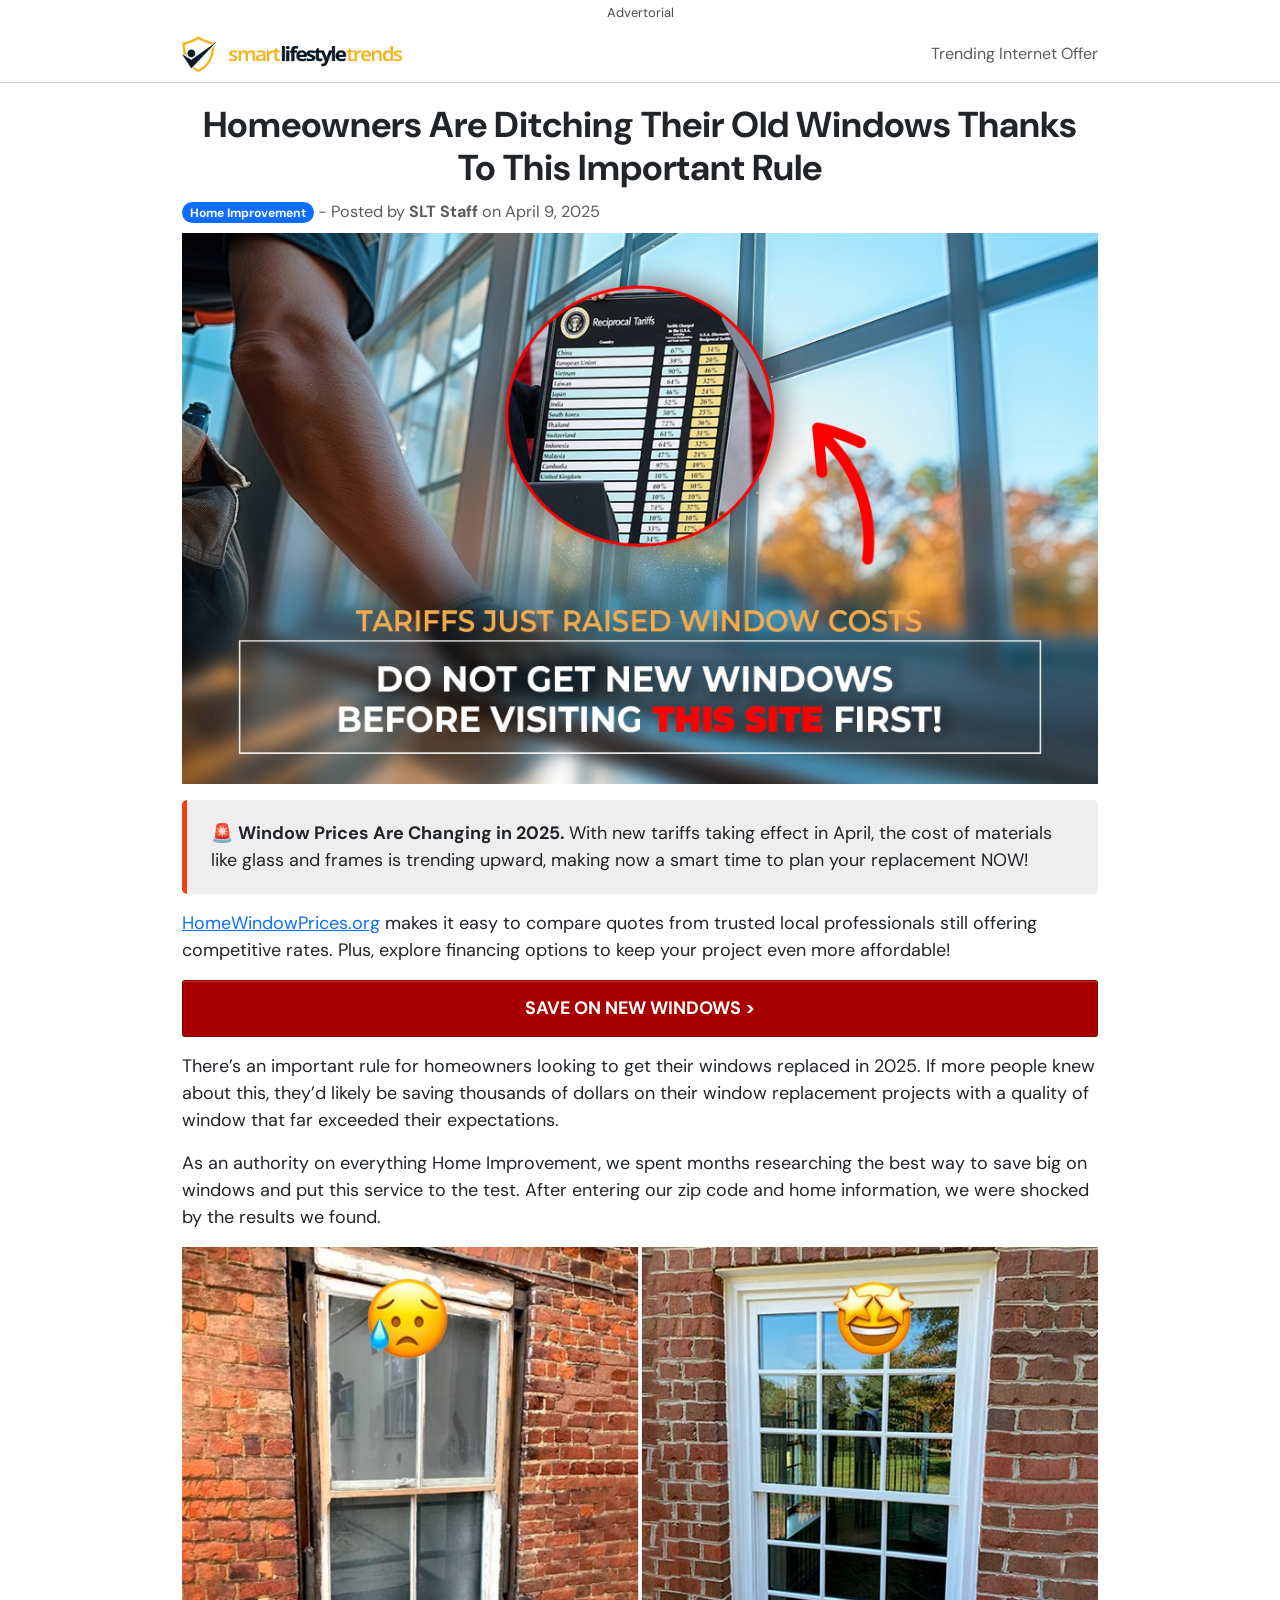
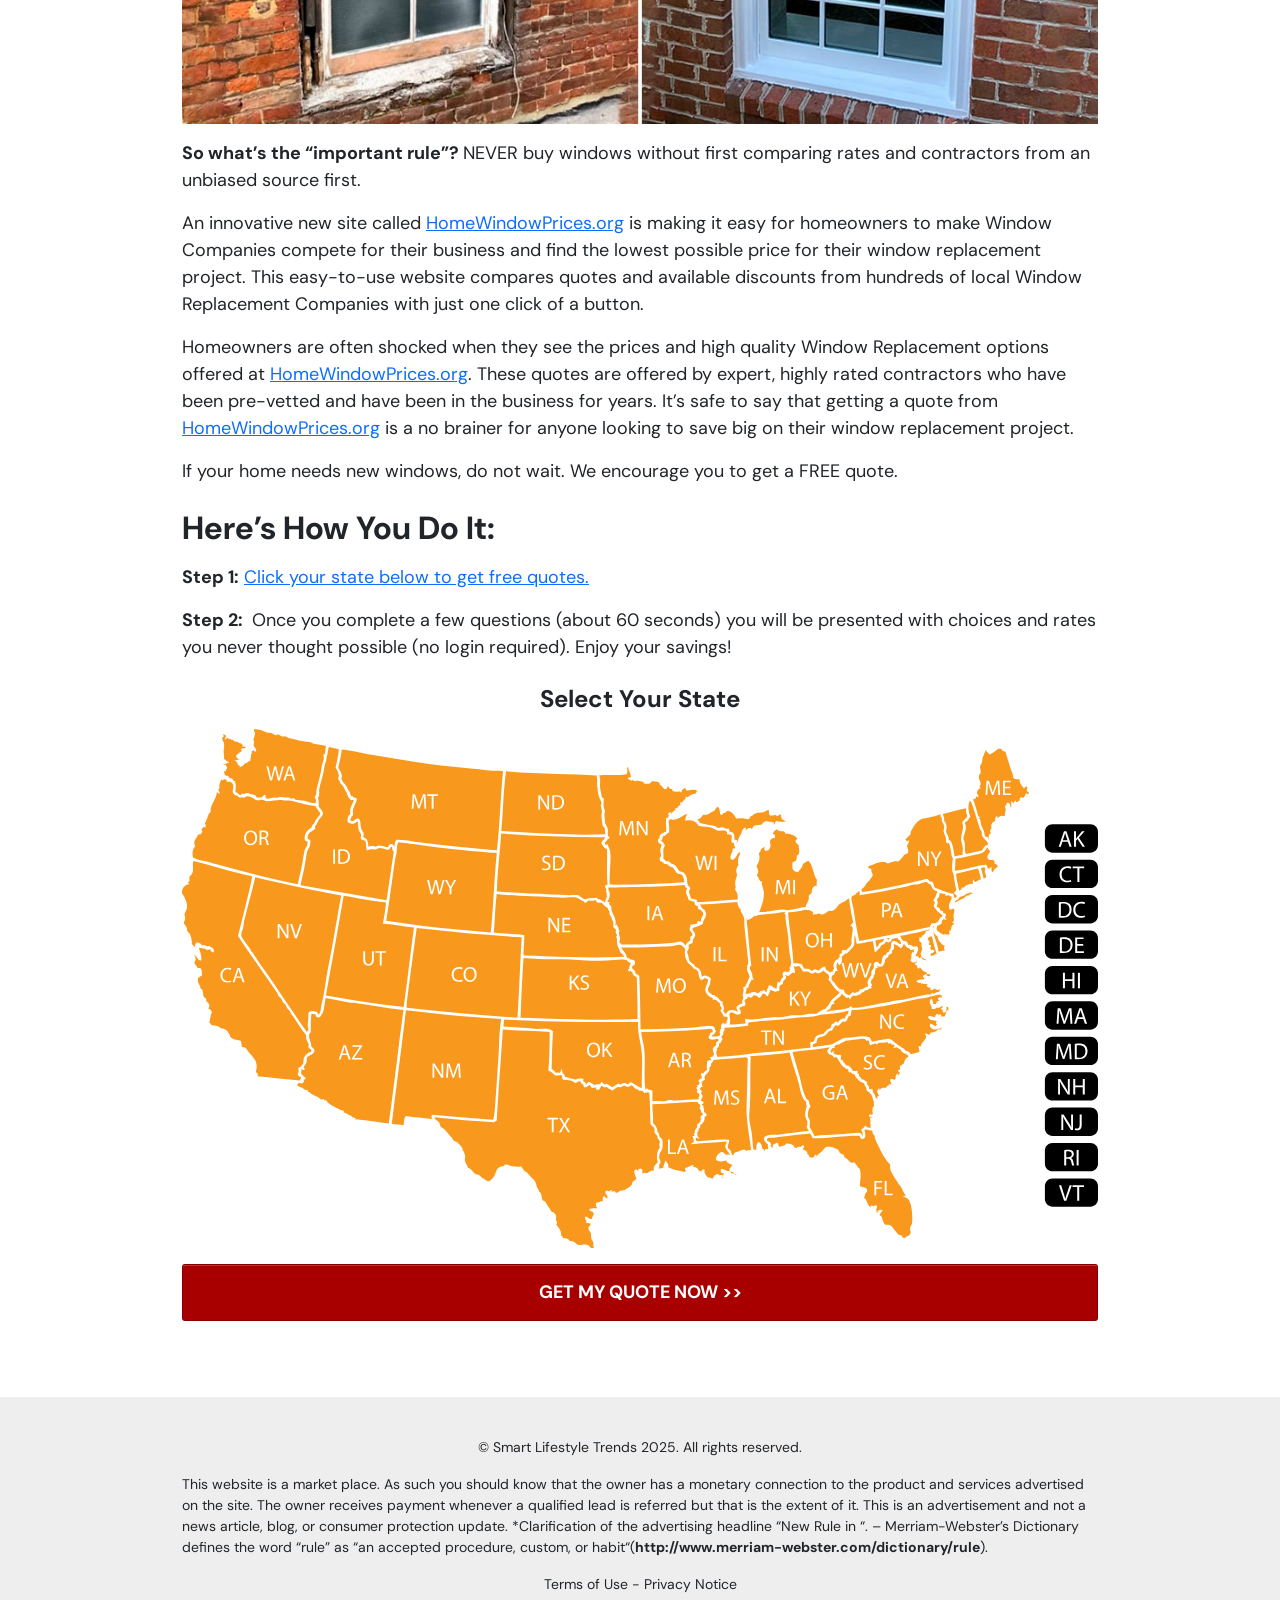
==== adv-windows/index.html @ 925076fc "Add files via upload" ====
<!DOCTYPE html><html lang="en-US"><head>
	<meta name="viewport" content="width=device-width, initial-scale=1">
	<meta charset="UTF-8">
	<meta name="robots" content="noindex, nofollow">

	<meta name="robots" content="noindex, nofollow">
	<style>img:is([sizes="auto" i], [sizes^="auto," i]) { contain-intrinsic-size: 3000px 1500px }</style>
	<meta http-equiv="delegate-ch" content="sec-ch-ua https://tracking.smartestlifestyletrends.com; sec-ch-ua-mobile https://tracking.smartestlifestyletrends.com; sec-ch-ua-arch https://tracking.smartestlifestyletrends.com; sec-ch-ua-model https://tracking.smartestlifestyletrends.com; sec-ch-ua-platform https://tracking.smartestlifestyletrends.com; sec-ch-ua-platform-version https://tracking.smartestlifestyletrends.com; sec-ch-ua-bitness https://tracking.smartestlifestyletrends.com; sec-ch-ua-full-version-list https://tracking.smartestlifestyletrends.com; sec-ch-ua-full-version https://tracking.smartestlifestyletrends.com"><link rel="preload" as="image" href="https://smartlifestyletrends.com/wp-content/uploads/2025/04/G1402-768x462.jpg"><link rel="preconnect" href="https://fonts.gstatic.com/" crossorigin=""><link rel="preconnect" href="https://fonts.googleapis.com/">
	<!-- This site is optimized with the Yoast SEO plugin v22.5 - https://yoast.com/wordpress/plugins/seo/ -->
	<title>Homeowners Are Ditching Their Old Windows Thanks To This Important Rule</title>
	<meta property="og:locale" content="en_US">
	<meta property="og:type" content="article">
	<meta property="og:title" content="- Smart Lifestyle Trends">
	<meta property="og:description" content="🚨 Window Prices Are Changing in 2025. With new tariffs taking effect in April, the cost of materials like glass and frames is trending upward, making now a smart time to plan your replacement NOW! HomeWindowPrices.org makes it easy to compare quotes from trusted local professionals still offering competitive rates. Plus, explore financing options to […]">
	<meta property="og:url" content="https://smartlifestyletrends.com/lp/windowreplacement-tariff-lp1-2025/">
	<meta property="og:site_name" content="Smart Lifestyle Trends">
	<meta property="article:modified_time" content="2025-04-11T15:47:39+00:00">
	<meta property="og:image" content="images/G1402.jpg">
	<meta property="og:image:width" content="2000">
	<meta property="og:image:height" content="1203">
	<meta property="og:image:type" content="image/jpeg">
	<meta name="twitter:card" content="summary_large_image">
	<meta name="twitter:label1" content="Est. reading time">
	<meta name="twitter:data1" content="2 minutes">
	<script async="" src="js/obtp.js" type="text/javascript"></script><script type="text/javascript" async="" src="js/events.js"></script><script type="text/javascript" async="" src="js/events_1.js"></script><script type="application/ld+json" class="yoast-schema-graph">{"@context":"https://schema.org","@graph":[{"@type":"WebPage","@id":"https://smartlifestyletrends.com/lp/windowreplacement-tariff-lp1-2025/","url":"https://smartlifestyletrends.com/lp/windowreplacement-tariff-lp1-2025/","name":"- Smart Lifestyle Trends","isPartOf":{"@id":"https://smartlifestyletrends.com/#website"},"primaryImageOfPage":{"@id":"https://smartlifestyletrends.com/lp/windowreplacement-tariff-lp1-2025/#primaryimage"},"image":{"@id":"https://smartlifestyletrends.com/lp/windowreplacement-tariff-lp1-2025/#primaryimage"},"thumbnailUrl":"https://smartlifestyletrends.com/wp-content/uploads/2025/04/G1402.jpg","datePublished":"2025-04-09T21:30:58+00:00","dateModified":"2025-04-11T15:47:39+00:00","inLanguage":"en-US","potentialAction":[{"@type":"ReadAction","target":["https://smartlifestyletrends.com/lp/windowreplacement-tariff-lp1-2025/"]}]},{"@type":"ImageObject","inLanguage":"en-US","@id":"https://smartlifestyletrends.com/lp/windowreplacement-tariff-lp1-2025/#primaryimage","url":"https://smartlifestyletrends.com/wp-content/uploads/2025/04/G1402.jpg","contentUrl":"https://smartlifestyletrends.com/wp-content/uploads/2025/04/G1402.jpg","width":2000,"height":1203},{"@type":"WebSite","@id":"https://smartlifestyletrends.com/#website","url":"https://smartlifestyletrends.com/","name":"Smart Lifestyle Trends","description":"Insight that inspires.","potentialAction":[{"@type":"SearchAction","target":{"@type":"EntryPoint","urlTemplate":"https://smartlifestyletrends.com/?s={search_term_string}"},"query-input":"required name=search_term_string"}],"inLanguage":"en-US"}]}</script>
	<!-- / Yoast SEO plugin. -->


<link rel="dns-prefetch" href="//js.sentry-cdn.com">
<link rel="dns-prefetch" href="//b-code.liadm.com">
<link rel="alternate" type="application/rss+xml" title="Smart Lifestyle Trends » Feed" href="https://smartlifestyletrends.com/feed/">
<link rel="alternate" type="application/rss+xml" title="Smart Lifestyle Trends » Comments Feed" href="https://smartlifestyletrends.com/comments/feed/">
<script>
window._wpemojiSettings = {"baseUrl":"https:\/\/s.w.org\/images\/core\/emoji\/15.0.3\/72x72\/","ext":".png","svgUrl":"https:\/\/s.w.org\/images\/core\/emoji\/15.0.3\/svg\/","svgExt":".svg","source":{"concatemoji":"https:\/\/smartlifestyletrends.com\/wp-includes\/js\/wp-emoji-release.min.js?ver=6.7.2"}};
/*! This file is auto-generated */
!function(i,n){var o,s,e;function c(e){try{var t={supportTests:e,timestamp:(new Date).valueOf()};sessionStorage.setItem(o,JSON.stringify(t))}catch(e){}}function p(e,t,n){e.clearRect(0,0,e.canvas.width,e.canvas.height),e.fillText(t,0,0);var t=new Uint32Array(e.getImageData(0,0,e.canvas.width,e.canvas.height).data),r=(e.clearRect(0,0,e.canvas.width,e.canvas.height),e.fillText(n,0,0),new Uint32Array(e.getImageData(0,0,e.canvas.width,e.canvas.height).data));return t.every(function(e,t){return e===r[t]})}function u(e,t,n){switch(t){case"flag":return n(e,"\ud83c\udff3\ufe0f\u200d\u26a7\ufe0f","\ud83c\udff3\ufe0f\u200b\u26a7\ufe0f")?!1:!n(e,"\ud83c\uddfa\ud83c\uddf3","\ud83c\uddfa\u200b\ud83c\uddf3")&&!n(e,"\ud83c\udff4\udb40\udc67\udb40\udc62\udb40\udc65\udb40\udc6e\udb40\udc67\udb40\udc7f","\ud83c\udff4\u200b\udb40\udc67\u200b\udb40\udc62\u200b\udb40\udc65\u200b\udb40\udc6e\u200b\udb40\udc67\u200b\udb40\udc7f");case"emoji":return!n(e,"\ud83d\udc26\u200d\u2b1b","\ud83d\udc26\u200b\u2b1b")}return!1}function f(e,t,n){var r="undefined"!=typeof WorkerGlobalScope&&self instanceof WorkerGlobalScope?new OffscreenCanvas(300,150):i.createElement("canvas"),a=r.getContext("2d",{willReadFrequently:!0}),o=(a.textBaseline="top",a.font="600 32px Arial",{});return e.forEach(function(e){o[e]=t(a,e,n)}),o}function t(e){var t=i.createElement("script");t.src=e,t.defer=!0,i.head.appendChild(t)}"undefined"!=typeof Promise&&(o="wpEmojiSettingsSupports",s=["flag","emoji"],n.supports={everything:!0,everythingExceptFlag:!0},e=new Promise(function(e){i.addEventListener("DOMContentLoaded",e,{once:!0})}),new Promise(function(t){var n=function(){try{var e=JSON.parse(sessionStorage.getItem(o));if("object"==typeof e&&"number"==typeof e.timestamp&&(new Date).valueOf()<e.timestamp+604800&&"object"==typeof e.supportTests)return e.supportTests}catch(e){}return null}();if(!n){if("undefined"!=typeof Worker&&"undefined"!=typeof OffscreenCanvas&&"undefined"!=typeof URL&&URL.createObjectURL&&"undefined"!=typeof Blob)try{var e="postMessage("+f.toString()+"("+[JSON.stringify(s),u.toString(),p.toString()].join(",")+"));",r=new Blob([e],{type:"text/javascript"}),a=new Worker(URL.createObjectURL(r),{name:"wpTestEmojiSupports"});return void(a.onmessage=function(e){c(n=e.data),a.terminate(),t(n)})}catch(e){}c(n=f(s,u,p))}t(n)}).then(function(e){for(var t in e)n.supports[t]=e[t],n.supports.everything=n.supports.everything&&n.supports[t],"flag"!==t&&(n.supports.everythingExceptFlag=n.supports.everythingExceptFlag&&n.supports[t]);n.supports.everythingExceptFlag=n.supports.everythingExceptFlag&&!n.supports.flag,n.DOMReady=!1,n.readyCallback=function(){n.DOMReady=!0}}).then(function(){return e}).then(function(){var e;n.supports.everything||(n.readyCallback(),(e=n.source||{}).concatemoji?t(e.concatemoji):e.wpemoji&&e.twemoji&&(t(e.twemoji),t(e.wpemoji)))}))}((window,document),window._wpemojiSettings);
</script>
<style id="wp-emoji-styles-inline-css">

	img.wp-smiley, img.emoji {
		display: inline !important;
		border: none !important;
		box-shadow: none !important;
		height: 1em !important;
		width: 1em !important;
		margin: 0 0.07em !important;
		vertical-align: -0.1em !important;
		background: none !important;
		padding: 0 !important;
	}
</style>
<link rel="stylesheet" id="wp-block-library-css" href="css/style.min.css" media="all">
<link rel="stylesheet" id="jetpack-layout-grid-css" href="css/style.css" media="all">
<style id="safe-svg-svg-icon-style-inline-css">
.safe-svg-cover{text-align:center}.safe-svg-cover .safe-svg-inside{display:inline-block;max-width:100%}.safe-svg-cover svg{height:100%;max-height:100%;max-width:100%;width:100%}

</style>
<style id="acf-attrakt--accordian-style-inline-css">
.attrakt--accordian input[type=checkbox]{display:none}.attrakt--accordian .accordian-item{border-bottom:1px solid #000;margin-bottom:1.5rem}.attrakt--accordian .accordian-header{color:#000;cursor:pointer;display:flex;flex-direction:row-reverse;gap:.325rem;justify-content:space-between;margin:.25rem 0;padding:.75rem 0;text-decoration:none}.attrakt--accordian .accordian-header .wp-block-heading{margin:0;padding:0}.attrakt--accordian .accordian-header:before{background:#8ab2ea url(images/aa9ac42fb305f5cd749e.svg);background-position:57%;background-repeat:no-repeat;background-size:13px auto;border-radius:100%;content:"";display:block;flex-shrink:0;height:1.25rem;margin-top:.5rem;transition:transform .15s ease-in-out;width:1.25rem}.attrakt--accordian .accordian-header:hover:before{transform:scale(1.2)}.attrakt--accordian .accordian-content{max-height:0;opacity:0;overflow:hidden;transition:max-height .15s cubic-bezier(0,1,0,1),opacity .1s ease-in-out}.attrakt--accordian .accordian-content>*{margin:0 0 1.5rem}.attrakt--accordian input[type=checkbox]:checked+.accordian-header:before{background-image:url(images/31b88076631f6050dfd7.svg);content:""}.attrakt--accordian input[type=checkbox]:checked~.accordian-content{max-height:100%;opacity:1}.attrakt--accordian input[type=checkbox]:checked+.accordian-header:hover:before{transform:scale(1)}@media (min-width:769px){.attrakt--accordian .accordian-header:before{background-size:15px auto;height:1.75rem;margin-top:.25rem;width:1.75rem}}
</style>
<style id="acf-attrakt--age-selector-style-inline-css">
.attrakt--age-selector{display:flex;flex-direction:row;flex-wrap:wrap;gap:8px}.attrakt--age-selector>a{border:1px solid rgba(0,0,0,.2);border-radius:8px;box-shadow:0 2px 4px rgba(0,0,0,.11);display:flex;flex:1 1 calc(50% - 8px);flex-direction:column;font-size:1.25rem;font-weight:700;gap:8px;line-height:1.3;padding:16px 8px 12px;text-align:center;text-decoration:none!important}.attrakt--age-selector>a img{height:auto;margin:0 auto;max-width:140px;width:100%}.attrakt--age-selector.variation--no-shadow>a{box-shadow:unset}@media (min-width:450px){.attrakt--age-selector{align-items:center;flex-direction:row;justify-content:center}.attrakt--age-selector>a{flex:0 1 calc(50% - 4px);font-size:1rem}}@media (min-width:768px){.attrakt--age-selector{flex-wrap:wrap;gap:16px}.attrakt--age-selector>a{flex:0 1 calc(20% - 13px)}.attrakt--age-selector>a img{max-width:105px}}@media (min-width:991px){.attrakt--age-selector{gap:16px}.attrakt--age-selector>a{font-size:1.25rem}.attrakt--age-selector>a img{max-width:140px}}
</style>
<style id="acf-attrakt--button-selector-style-inline-css">
.attrakt--button-selector__container{display:flex;flex-direction:column;gap:6px}.attrakt--button-selector .wp-block-button{flex:0 1 100%}.attrakt--button-selector .wp-block-button__link{text-decoration:none;width:100%}.attrakt--button-selector .wp-block-button__link:hover{opacity:.75}@media (min-width:576px){.attrakt--button-selector__container{align-items:center;flex-direction:row;flex-wrap:wrap;justify-content:center}}
</style>
<link rel="stylesheet" id="acf-attrakt--carousel-style-css" href="css/index_2.css" media="all">
<style id="acf-attrakt--debt-amount-selector-style-inline-css">
.attrakt--debt-amount-selector{display:flex;flex-direction:row;flex-wrap:wrap;gap:8px}.attrakt--debt-amount-selector>a{border:1px solid rgba(0,0,0,.2);border-radius:8px;box-shadow:0 2px 4px rgba(0,0,0,.11);display:flex;flex:1 1 50%;flex-direction:column;font-size:1.25rem;font-weight:700;gap:8px;line-height:1.3;padding:16px 8px 12px;text-align:center}.attrakt--debt-amount-selector>a img{height:auto;margin:0 auto;max-width:140px}.attrakt--debt-amount-selector>a:focus,.attrakt--debt-amount-selector>a:hover{text-decoration:none}.attrakt--debt-amount-selector.variation--no-shadow>a{box-shadow:unset}@media (min-width:450px){.attrakt--debt-amount-selector{align-items:center;flex-direction:row;justify-content:center}.attrakt--debt-amount-selector>a{flex:0 1 calc(33% - 4px);font-size:1rem}}@media (min-width:768px){.attrakt--debt-amount-selector{flex-wrap:nowrap;gap:16px}.attrakt--debt-amount-selector>a img{max-width:105px}}@media (min-width:991px){.attrakt--debt-amount-selector{gap:16px}.attrakt--debt-amount-selector>a img{max-width:140px}}
</style>
<style id="acf-attrakt--header-banner-style-inline-css">
.attrakt--header-banner{align-items:center;display:flex;justify-content:center;padding:3px 6px}.attrakt--header-banner__container{max-width:991px;width:100%}.attrakt--header-banner p{font-size:13px;margin:0}.attrakt--header-banner.hidden{display:none}a.attrakt--header-banner:hover{opacity:.8;text-decoration:none}
</style>
<style id="acf-attrakt--house-type-selector-style-inline-css">
.attrakt--house-type-selector{display:flex;flex-direction:row;flex-wrap:wrap;gap:8px}.attrakt--house-type-selector>a{border:1px solid rgba(0,0,0,.2);border-radius:8px;box-shadow:0 2px 4px rgba(0,0,0,.11);display:flex;flex:1 1 100%;flex-direction:column;font-size:1rem;font-weight:700;gap:8px;line-height:1.3;padding:16px 8px 12px;text-align:center}.attrakt--house-type-selector>a img{height:auto;margin:0 auto;max-width:77px}.attrakt--house-type-selector>a:focus,.attrakt--house-type-selector>a:hover{text-decoration:none}.attrakt--house-type-selector.variation--no-shadow>a{box-shadow:unset}@media (min-width:326px){.attrakt--house-type-selector{align-items:center;flex-direction:row;justify-content:center}.attrakt--house-type-selector>a{flex-basis:calc(50% - 4px);flex-grow:0}}@media (min-width:768px){.attrakt--house-type-selector{gap:16px}.attrakt--house-type-selector>a{flex:0 1 calc(33.33333% - 11px)}.attrakt--house-type-selector>a img{max-width:105px}}@media (min-width:991px){.attrakt--house-type-selector{flex-wrap:nowrap;gap:16px}.attrakt--house-type-selector>a img{max-width:140px}}
</style>
<link rel="stylesheet" id="acf-attrakt--image-carousel-style-css" href="css/index.css" media="all">
<style id="acf-attrakt--map-style-inline-css">
.attrakt--map .stateText{fill:#fff;pointer-events:none}.attrakt--map .stateImage{fill:#f8991d}.attrakt--map .stateButton{fill:#000}.attrakt--map .stateButton,.attrakt--map .stateImage{transition:fill .1s ease-out}.attrakt--map .stateButton:hover,.attrakt--map .stateImage:hover{fill:#c00}
</style>
<style id="acf-attrakt--modal-style-inline-css">
.attrakt--modal{background:rgba(0,0,0,.5);bottom:0;display:flex;left:0;margin:0!important;opacity:0;padding:1rem;position:fixed;right:0;top:0;transform:translateY(-100%) scale(0);transition:opacity .5s ease;z-index:9999}.attrakt--modal.visible{align-items:center;justify-content:center;opacity:1;transform:translateY(0) scale(1)}.attrakt--modal__container{background:#fff;border-radius:5px;box-shadow:0 4px 24px rgba(0,0,0,.25);display:flex;flex:1 1 100%;flex-direction:column;max-height:90vh;max-width:800px;padding:1.125rem;position:relative}.attrakt--modal__content{max-height:100%;overflow-y:auto;padding-right:10px}.attrakt--modal__content h2{font-weight:700;margin:1.125rem 0 1rem}.attrakt--modal__content p{font-size:22px;margin:1rem 0}.attrakt--modal__close{align-items:center;background:#000;border:2px solid #fff;border-radius:100%;box-shadow:0 0 6px #000;cursor:pointer;display:flex;font-size:16px;height:28px;justify-content:center;line-height:1;padding:6px;position:absolute;right:-20px;top:-20px;transition:transform .1s ease-in-out;width:28px}.attrakt--modal__close svg{fill:#fff}.attrakt--modal__close:hover{transform:scale(1.1)}.attrakt--modal.variation--primary .attrakt--modal__container{border:10px solid #d31515}.attrakt--modal.variation--secondary .attrakt--modal__container{border:10px solid #fff}
</style>
<style id="acf-attrakt--pet-type-selector-style-inline-css">
.attrakt--pet-type-selector{display:flex;flex-direction:column;gap:8px}.attrakt--pet-type-selector>a{border:1px solid rgba(0,0,0,.2);border-radius:8px;box-shadow:0 2px 4px rgba(0,0,0,.11);flex:1 1 100%;font-size:1rem;font-weight:700;line-height:1.3;padding:16px 8px 12px;text-align:center}.attrakt--pet-type-selector>a img{display:block;height:auto;margin:0 auto 8px;max-width:60px}.attrakt--pet-type-selector>a:focus,.attrakt--pet-type-selector>a:hover{text-decoration:none}.attrakt--pet-type-selector.variation--no-shadow>a{box-shadow:unset}@media (min-width:326px){.attrakt--pet-type-selector{align-items:center;flex-direction:row;justify-content:center}.attrakt--pet-type-selector>a{flex:1}.attrakt--pet-type-selector>a img{max-width:70px}}@media (min-width:768px){.attrakt--pet-type-selector{gap:16px}.attrakt--pet-type-selector>a img{max-width:90px}}
</style>
<style id="acf-attrakt--room-type-selector-style-inline-css">
.attrakt--room-type-selector{display:flex;flex-direction:row;flex-wrap:wrap;gap:8px}.attrakt--room-type-selector>a{border:1px solid rgba(0,0,0,.2);border-radius:8px;box-shadow:0 2px 4px rgba(0,0,0,.11);display:flex;flex:1 1 50%;flex-direction:column;font-size:1.25rem;font-weight:700;gap:8px;line-height:1.3;padding:16px 8px 12px;text-align:center;text-decoration:none!important}.attrakt--room-type-selector>a img{height:auto;margin:0 auto;max-width:140px}.attrakt--room-type-selector>a:focus,.attrakt--room-type-selector>a:hover{text-decoration:none}.attrakt--room-type-selector.variation--no-shadow>a{box-shadow:unset}@media (min-width:450px){.attrakt--room-type-selector{align-items:center;flex-direction:row;justify-content:center}.attrakt--room-type-selector>a{flex:0 1 calc(33% - 4px);font-size:1rem}}@media (min-width:768px){.attrakt--room-type-selector{flex-wrap:nowrap;gap:16px}.attrakt--room-type-selector>a img{max-width:105px}}@media (min-width:991px){.attrakt--room-type-selector{gap:16px}.attrakt--room-type-selector>a img{max-width:140px}}
</style>
<style id="acf-attrakt--sq-ft-selector-style-inline-css">
.attrakt--sq-ft-selector{display:flex;flex-direction:column}.attrakt--sq-ft-selector.variation--row{gap:8px}.attrakt--sq-ft-selector.variation--grid{gap:16px}.attrakt--sq-ft-selector>a{border:1px solid rgba(0,0,0,.2);border-radius:8px;box-shadow:0 2px 4px rgba(0,0,0,.11);display:flex;flex:1 1 100%;flex-direction:column;font-size:1rem;font-weight:700;gap:12px;line-height:1.3;padding:16px 8px 12px;text-align:center}.attrakt--sq-ft-selector>a:focus,.attrakt--sq-ft-selector>a:hover{text-decoration:none}.attrakt--sq-ft-selector.variation--accent>a{border:none;border-top:10px solid;box-shadow:0 4px 12px rgba(0,0,0,.15);transition:all .12s ease}.attrakt--sq-ft-selector.variation--accent>a:hover{border-top:10px solid;box-shadow:0 4px 12px rgba(0,0,0,.295)}.attrakt--sq-ft-selector>a img{height:auto;margin:0 auto;max-width:110px}.attrakt--sq-ft-selector.variation--accent>a img{opacity:.9}.attrakt--sq-ft-selector.variation--accent>a:hover img{opacity:1}@media (min-width:350px){.attrakt--sq-ft-selector{align-items:center;flex-direction:row;flex-wrap:wrap;justify-content:center}.attrakt--sq-ft-selector.variation--grid{gap:24px}.attrakt--sq-ft-selector>a{flex-basis:calc(50% - 4px)}.attrakt--sq-ft-selector.variation--grid>a{flex-basis:calc(50% - 12px)}.attrakt--sq-ft-selector>a img{max-width:140px}}@media (min-width:768px){.attrakt--sq-ft-selector.variation--row{flex-wrap:nowrap;gap:16px}.attrakt--sq-ft-selector.variation--grid{margin-left:auto;margin-right:auto;max-width:500px}.attrakt--sq-ft-selector.variation--row>a{flex-basis:calc(50% - 8px)}.attrakt--sq-ft-selector.variation--accent>a{border-radius:12px;box-shadow:0 4px 18px rgba(0,0,0,.15);font-size:1.1rem}.attrakt--sq-ft-selector>a img{max-width:110px}}@media (min-width:991px){.attrakt--sq-ft-selector>a img{max-width:180px}}
</style>
<style id="acf-attrakt--state-image-style-inline-css">
.attrakt--state-image img.user_region_image{display:block;height:auto;width:100%}.attrakt--state-image .loading{align-items:center;background:#fefefe;display:flex;height:300px;justify-content:center;width:100%}.attrakt--state-image .loading img{height:50px;width:50px}
</style>
<style id="acf-attrakt--steps-style-inline-css">
.attrakt--steps h2{margin-top:0}.attrakt--steps ul{list-style-type:none;margin:16px 0;padding-left:0}.attrakt--steps ul li{align-items:flex-start;display:flex;flex-direction:row;margin:8px 0}.attrakt--steps ul li p{line-height:inherit;margin:0}.attrakt--steps ul li .pill{border-radius:100px;color:#fff;display:inline-block;font-size:14px;font-weight:700;line-height:1;margin-right:10px;padding:8px 12px;text-align:center;text-transform:uppercase;vertical-align:baseline;white-space:nowrap}.attrakt--steps.variation--secondary{background:#eee;border-radius:5px;padding:18px}.attrakt--steps.variation--secondary h2{font-size:1.5em;margin:0 0 .5rem}.attrakt--steps.variation--secondary ul{margin-bottom:0}
</style>
<style id="acf-attrakt--sticky-banner-style-inline-css">
.attrakt--sticky-banner{left:0;margin:0!important;position:fixed;right:0;z-index:999}.attrakt--sticky-banner>div{padding:1rem}.attrakt--sticky-banner[data-position=top]{top:0}.attrakt--sticky-banner[data-position=bottom]{bottom:0}.attrakt--sticky-banner:not([data-show-after=""]){opacity:0;transform:translateY(100%);transition:all .2s ease-in-out}.attrakt--sticky-banner:not([data-show-after=""]).is-visible{opacity:1;transform:translateY(0)}.attrakt--sticky-banner__container{margin-left:auto;margin-right:auto;max-width:991px;width:100%}.attrakt--sticky-banner__inner-blocks .wp-block-group{flex-direction:column}.attrakt--sticky-banner__inner-blocks .attrakt-block{width:100%}.attrakt--sticky-banner__inner-blocks .attrakt-block,.attrakt--sticky-banner__inner-blocks figure,.attrakt--sticky-banner__inner-blocks p{margin:0!important}.attrakt--sticky-banner__inner-blocks figure img{max-height:38px;max-width:225px;width:100%}.attrakt--sticky-banner__inner-blocks button,.attrakt--sticky-banner__inner-blocks input{height:44px;width:auto}.attrakt--sticky-banner__inner-blocks input{flex-grow:1}.attrakt--sticky-banner__inner-blocks button{align-items:center;display:flex;justify-content:center}.attrakt--sticky-banner__inner-blocks .attrakt--zipcode .message{display:none!important}.attrakt--sticky-banner__inner-blocks .attrakt--zipcode button{margin:0!important}.attrakt--sticky-banner__inner-blocks .attrakt--zipcode__container{align-items:center;flex-direction:row!important;gap:.25rem;justify-content:center}.attrakt--sticky-banner__inner-blocks .attrakt--zipcode button,.attrakt--sticky-banner__inner-blocks .attrakt--zipcode input{font-size:1.125rem}.attrakt--sticky-banner__inner-blocks .attrakt--zipcode.variation--primary .wp-block-button__link{margin-top:0;padding:0 1rem}@media (min-width:576px){.attrakt--sticky-banner figure img{max-height:55px;max-width:340px;width:100%}.attrakt--sticky-banner .attrakt-block{width:unset}.attrakt--sticky-banner .wp-block-group{flex-direction:row;flex-grow:1}.attrakt--sticky-banner__inner-blocks button,.attrakt--sticky-banner__inner-blocks input{height:55px}}@media (min-width:768px){.attrakt--sticky-banner>div{padding:1.25rem 1rem}.attrakt--sticky-banner__inner-blocks .wp-block-group{flex-direction:row}}@media (min-width:964px){.attrakt--sticky-banner__inner-blocks .wp-block-group>p{font-size:1.25rem}}
</style>
<style id="acf-attrakt--tabs-style-inline-css">
.attrakt--tabs{--content-background:#fff;--tabs-background:#f0f0f0;--tab-border:#ddd;--tab-text:#1d1d1d;--tab-text-active:#00569c}.attrakt--tabs .tabs-nav{display:none}.attrakt--tabs .tab-panel{border-bottom:1px solid var(--tab-border);margin-bottom:.5rem}.attrakt--tabs .tab-panel:last-child{border-bottom:none}.attrakt--tabs .accordion-header{cursor:pointer;padding:1rem 0;position:relative}.attrakt--tabs .accordion-header h3{font-size:1.25rem;margin:0;padding-right:2rem}.attrakt--tabs .accordion-header:after{content:"+";font-size:1.5rem;position:absolute;right:1rem;top:50%;transform:translateY(-50%);transition:transform .3s ease}.attrakt--tabs .tab-content{display:none;padding:1rem 0}.attrakt--tabs .tab-panel.active .accordion-header:after{transform:translateY(-50%) rotate(45deg)}.attrakt--tabs .tab-panel.active .tab-content{display:block}@media (min-width:768px){.attrakt--tabs{align-items:stretch;display:flex}.attrakt--tabs .tabs-nav{background-color:var(--tabs-background);border:none;display:flex;flex-direction:column;margin-bottom:0;min-width:200px;position:relative}.attrakt--tabs .tabs-nav:after{background-color:var(--tab-border);content:"";height:100%;position:absolute;right:0;top:0;width:1px;z-index:0}.attrakt--tabs .tab-button{background:none;border:1px solid transparent;border-radius:0;color:var(--tab-text);cursor:pointer;font-size:1rem;font-weight:600;outline:none;padding:.75rem;position:relative;text-align:left;transition:color .3s ease;width:100%}.attrakt--tabs .tab-button:hover{color:var(--tab-text)}.attrakt--tabs .tab-button.active{background-color:var(--content-background);border:1px solid var(--tab-border);border-right-color:var(--content-background);color:var(--tab-text-active);font-weight:600;position:relative;z-index:1}.attrakt--tabs .tabs-content{background-color:var(--content-background);border-bottom:1px solid var(--tab-border);border-right:1px solid var(--tab-border);border-top:1px solid var(--tab-border);flex:1;padding:.75rem}.attrakt--tabs .accordion-header{display:none}.attrakt--tabs .tab-panel{border:none;display:none;margin:0}.attrakt--tabs .tab-panel.active{display:block}.attrakt--tabs .tab-content{display:block;padding:0}}
</style>
<style id="acf-attrakt--zipcode-style-inline-css">
.attrakt--zipcode input::-webkit-inner-spin-button,.attrakt--zipcode input::-webkit-outer-spin-button{-webkit-appearance:none;margin:0}.attrakt--zipcode input[type=number]{-moz-appearance:textfield;border:1px solid rgba(56,55,56,.4);border-radius:4px;padding:6px}.attrakt--zipcode button[type=submit]{border:0}.attrakt--zipcode .message{display:none;font-size:1em;font-weight:700;margin-bottom:1rem}.attrakt--zipcode .error{color:#bb0707}.attrakt--zipcode .success{color:#09ac1f}.attrakt--zipcode.variation--primary .attrakt--zipcode__form,.attrakt--zipcode.variation--secondary .attrakt--zipcode__form{width:100%}.attrakt--zipcode.variation--primary .attrakt--zipcode__container,.attrakt--zipcode.variation--secondary .attrakt--zipcode__container{display:flex;flex-direction:column}.attrakt--zipcode.variation--primary .btn,.attrakt--zipcode.variation--primary .wp-block-button__link{margin-top:7px}.attrakt--zipcode.variation--secondary{align-items:center;background:#fff;display:flex;flex-direction:column;justify-content:center;max-width:457px;padding:2.125rem;width:100%}.attrakt--zipcode.variation--secondary .pin{margin-bottom:.25rem;width:2.125rem}.attrakt--zipcode.variation--secondary .attrakt--zipcode__container{align-items:center;display:flex;flex-direction:column;gap:1rem;justify-content:center}.attrakt--zipcode.variation--secondary input[type=number]{background:#fff;border-radius:4px;font-size:1.125rem;height:56px;margin-left:auto;margin-right:auto;max-width:280px;text-align:center;width:100%}.attrakt--zipcode.variation--secondary button[type=submit]{font-weight:700;text-transform:uppercase}.attrakt--zipcode.variation--secondary h2{font-size:1.5em;margin:0 0 .5rem}.attrakt--zipcode.variation--secondary .message{margin:1rem 0;text-align:center}@media (min-width:576px){.attrakt--zipcode.variation--primary .attrakt--zipcode__container{flex-direction:row}.attrakt--zipcode.variation--primary .btn,.attrakt--zipcode.variation--primary .wp-block-button__link{margin-left:.75rem;margin-top:0}}
</style>
<style id="global-styles-inline-css">
:root{--wp--preset--aspect-ratio--square: 1;--wp--preset--aspect-ratio--4-3: 4/3;--wp--preset--aspect-ratio--3-4: 3/4;--wp--preset--aspect-ratio--3-2: 3/2;--wp--preset--aspect-ratio--2-3: 2/3;--wp--preset--aspect-ratio--16-9: 16/9;--wp--preset--aspect-ratio--9-16: 9/16;--wp--preset--color--black: #000000;--wp--preset--color--cyan-bluish-gray: #abb8c3;--wp--preset--color--white: #ffffff;--wp--preset--color--pale-pink: #f78da7;--wp--preset--color--vivid-red: #cf2e2e;--wp--preset--color--luminous-vivid-orange: #ff6900;--wp--preset--color--luminous-vivid-amber: #fcb900;--wp--preset--color--light-green-cyan: #7bdcb5;--wp--preset--color--vivid-green-cyan: #00d084;--wp--preset--color--pale-cyan-blue: #8ed1fc;--wp--preset--color--vivid-cyan-blue: #0693e3;--wp--preset--color--vivid-purple: #9b51e0;--wp--preset--gradient--vivid-cyan-blue-to-vivid-purple: linear-gradient(135deg,rgba(6,147,227,1) 0%,rgb(155,81,224) 100%);--wp--preset--gradient--light-green-cyan-to-vivid-green-cyan: linear-gradient(135deg,rgb(122,220,180) 0%,rgb(0,208,130) 100%);--wp--preset--gradient--luminous-vivid-amber-to-luminous-vivid-orange: linear-gradient(135deg,rgba(252,185,0,1) 0%,rgba(255,105,0,1) 100%);--wp--preset--gradient--luminous-vivid-orange-to-vivid-red: linear-gradient(135deg,rgba(255,105,0,1) 0%,rgb(207,46,46) 100%);--wp--preset--gradient--very-light-gray-to-cyan-bluish-gray: linear-gradient(135deg,rgb(238,238,238) 0%,rgb(169,184,195) 100%);--wp--preset--gradient--cool-to-warm-spectrum: linear-gradient(135deg,rgb(74,234,220) 0%,rgb(151,120,209) 20%,rgb(207,42,186) 40%,rgb(238,44,130) 60%,rgb(251,105,98) 80%,rgb(254,248,76) 100%);--wp--preset--gradient--blush-light-purple: linear-gradient(135deg,rgb(255,206,236) 0%,rgb(152,150,240) 100%);--wp--preset--gradient--blush-bordeaux: linear-gradient(135deg,rgb(254,205,165) 0%,rgb(254,45,45) 50%,rgb(107,0,62) 100%);--wp--preset--gradient--luminous-dusk: linear-gradient(135deg,rgb(255,203,112) 0%,rgb(199,81,192) 50%,rgb(65,88,208) 100%);--wp--preset--gradient--pale-ocean: linear-gradient(135deg,rgb(255,245,203) 0%,rgb(182,227,212) 50%,rgb(51,167,181) 100%);--wp--preset--gradient--electric-grass: linear-gradient(135deg,rgb(202,248,128) 0%,rgb(113,206,126) 100%);--wp--preset--gradient--midnight: linear-gradient(135deg,rgb(2,3,129) 0%,rgb(40,116,252) 100%);--wp--preset--font-size--small: 13px;--wp--preset--font-size--medium: 20px;--wp--preset--font-size--large: 36px;--wp--preset--font-size--x-large: 42px;--wp--preset--spacing--20: 0.44rem;--wp--preset--spacing--30: 0.67rem;--wp--preset--spacing--40: 1rem;--wp--preset--spacing--50: 1.5rem;--wp--preset--spacing--60: 2.25rem;--wp--preset--spacing--70: 3.38rem;--wp--preset--spacing--80: 5.06rem;--wp--preset--shadow--natural: 6px 6px 9px rgba(0, 0, 0, 0.2);--wp--preset--shadow--deep: 12px 12px 50px rgba(0, 0, 0, 0.4);--wp--preset--shadow--sharp: 6px 6px 0px rgba(0, 0, 0, 0.2);--wp--preset--shadow--outlined: 6px 6px 0px -3px rgba(255, 255, 255, 1), 6px 6px rgba(0, 0, 0, 1);--wp--preset--shadow--crisp: 6px 6px 0px rgba(0, 0, 0, 1);}:root { --wp--style--global--content-size: 800px;--wp--style--global--wide-size: 1200px; }:where(body) { margin: 0; }.wp-site-blocks > .alignleft { float: left; margin-right: 2em; }.wp-site-blocks > .alignright { float: right; margin-left: 2em; }.wp-site-blocks > .aligncenter { justify-content: center; margin-left: auto; margin-right: auto; }:where(.wp-site-blocks) > * { margin-block-start: 24px; margin-block-end: 0; }:where(.wp-site-blocks) > :first-child { margin-block-start: 0; }:where(.wp-site-blocks) > :last-child { margin-block-end: 0; }:root { --wp--style--block-gap: 24px; }:root :where(.is-layout-flow) > :first-child{margin-block-start: 0;}:root :where(.is-layout-flow) > :last-child{margin-block-end: 0;}:root :where(.is-layout-flow) > *{margin-block-start: 24px;margin-block-end: 0;}:root :where(.is-layout-constrained) > :first-child{margin-block-start: 0;}:root :where(.is-layout-constrained) > :last-child{margin-block-end: 0;}:root :where(.is-layout-constrained) > *{margin-block-start: 24px;margin-block-end: 0;}:root :where(.is-layout-flex){gap: 24px;}:root :where(.is-layout-grid){gap: 24px;}.is-layout-flow > .alignleft{float: left;margin-inline-start: 0;margin-inline-end: 2em;}.is-layout-flow > .alignright{float: right;margin-inline-start: 2em;margin-inline-end: 0;}.is-layout-flow > .aligncenter{margin-left: auto !important;margin-right: auto !important;}.is-layout-constrained > .alignleft{float: left;margin-inline-start: 0;margin-inline-end: 2em;}.is-layout-constrained > .alignright{float: right;margin-inline-start: 2em;margin-inline-end: 0;}.is-layout-constrained > .aligncenter{margin-left: auto !important;margin-right: auto !important;}.is-layout-constrained > :where(:not(.alignleft):not(.alignright):not(.alignfull)){max-width: var(--wp--style--global--content-size);margin-left: auto !important;margin-right: auto !important;}.is-layout-constrained > .alignwide{max-width: var(--wp--style--global--wide-size);}body .is-layout-flex{display: flex;}.is-layout-flex{flex-wrap: wrap;align-items: center;}.is-layout-flex > :is(*, div){margin: 0;}body .is-layout-grid{display: grid;}.is-layout-grid > :is(*, div){margin: 0;}body{padding-top: 0px;padding-right: 0px;padding-bottom: 0px;padding-left: 0px;}a:where(:not(.wp-element-button)){text-decoration: underline;}:root :where(.wp-element-button, .wp-block-button__link){background-color: #32373c;border-width: 0;color: #fff;font-family: inherit;font-size: inherit;line-height: inherit;padding: calc(0.667em + 2px) calc(1.333em + 2px);text-decoration: none;}.has-black-color{color: var(--wp--preset--color--black) !important;}.has-cyan-bluish-gray-color{color: var(--wp--preset--color--cyan-bluish-gray) !important;}.has-white-color{color: var(--wp--preset--color--white) !important;}.has-pale-pink-color{color: var(--wp--preset--color--pale-pink) !important;}.has-vivid-red-color{color: var(--wp--preset--color--vivid-red) !important;}.has-luminous-vivid-orange-color{color: var(--wp--preset--color--luminous-vivid-orange) !important;}.has-luminous-vivid-amber-color{color: var(--wp--preset--color--luminous-vivid-amber) !important;}.has-light-green-cyan-color{color: var(--wp--preset--color--light-green-cyan) !important;}.has-vivid-green-cyan-color{color: var(--wp--preset--color--vivid-green-cyan) !important;}.has-pale-cyan-blue-color{color: var(--wp--preset--color--pale-cyan-blue) !important;}.has-vivid-cyan-blue-color{color: var(--wp--preset--color--vivid-cyan-blue) !important;}.has-vivid-purple-color{color: var(--wp--preset--color--vivid-purple) !important;}.has-black-background-color{background-color: var(--wp--preset--color--black) !important;}.has-cyan-bluish-gray-background-color{background-color: var(--wp--preset--color--cyan-bluish-gray) !important;}.has-white-background-color{background-color: var(--wp--preset--color--white) !important;}.has-pale-pink-background-color{background-color: var(--wp--preset--color--pale-pink) !important;}.has-vivid-red-background-color{background-color: var(--wp--preset--color--vivid-red) !important;}.has-luminous-vivid-orange-background-color{background-color: var(--wp--preset--color--luminous-vivid-orange) !important;}.has-luminous-vivid-amber-background-color{background-color: var(--wp--preset--color--luminous-vivid-amber) !important;}.has-light-green-cyan-background-color{background-color: var(--wp--preset--color--light-green-cyan) !important;}.has-vivid-green-cyan-background-color{background-color: var(--wp--preset--color--vivid-green-cyan) !important;}.has-pale-cyan-blue-background-color{background-color: var(--wp--preset--color--pale-cyan-blue) !important;}.has-vivid-cyan-blue-background-color{background-color: var(--wp--preset--color--vivid-cyan-blue) !important;}.has-vivid-purple-background-color{background-color: var(--wp--preset--color--vivid-purple) !important;}.has-black-border-color{border-color: var(--wp--preset--color--black) !important;}.has-cyan-bluish-gray-border-color{border-color: var(--wp--preset--color--cyan-bluish-gray) !important;}.has-white-border-color{border-color: var(--wp--preset--color--white) !important;}.has-pale-pink-border-color{border-color: var(--wp--preset--color--pale-pink) !important;}.has-vivid-red-border-color{border-color: var(--wp--preset--color--vivid-red) !important;}.has-luminous-vivid-orange-border-color{border-color: var(--wp--preset--color--luminous-vivid-orange) !important;}.has-luminous-vivid-amber-border-color{border-color: var(--wp--preset--color--luminous-vivid-amber) !important;}.has-light-green-cyan-border-color{border-color: var(--wp--preset--color--light-green-cyan) !important;}.has-vivid-green-cyan-border-color{border-color: var(--wp--preset--color--vivid-green-cyan) !important;}.has-pale-cyan-blue-border-color{border-color: var(--wp--preset--color--pale-cyan-blue) !important;}.has-vivid-cyan-blue-border-color{border-color: var(--wp--preset--color--vivid-cyan-blue) !important;}.has-vivid-purple-border-color{border-color: var(--wp--preset--color--vivid-purple) !important;}.has-vivid-cyan-blue-to-vivid-purple-gradient-background{background: var(--wp--preset--gradient--vivid-cyan-blue-to-vivid-purple) !important;}.has-light-green-cyan-to-vivid-green-cyan-gradient-background{background: var(--wp--preset--gradient--light-green-cyan-to-vivid-green-cyan) !important;}.has-luminous-vivid-amber-to-luminous-vivid-orange-gradient-background{background: var(--wp--preset--gradient--luminous-vivid-amber-to-luminous-vivid-orange) !important;}.has-luminous-vivid-orange-to-vivid-red-gradient-background{background: var(--wp--preset--gradient--luminous-vivid-orange-to-vivid-red) !important;}.has-very-light-gray-to-cyan-bluish-gray-gradient-background{background: var(--wp--preset--gradient--very-light-gray-to-cyan-bluish-gray) !important;}.has-cool-to-warm-spectrum-gradient-background{background: var(--wp--preset--gradient--cool-to-warm-spectrum) !important;}.has-blush-light-purple-gradient-background{background: var(--wp--preset--gradient--blush-light-purple) !important;}.has-blush-bordeaux-gradient-background{background: var(--wp--preset--gradient--blush-bordeaux) !important;}.has-luminous-dusk-gradient-background{background: var(--wp--preset--gradient--luminous-dusk) !important;}.has-pale-ocean-gradient-background{background: var(--wp--preset--gradient--pale-ocean) !important;}.has-electric-grass-gradient-background{background: var(--wp--preset--gradient--electric-grass) !important;}.has-midnight-gradient-background{background: var(--wp--preset--gradient--midnight) !important;}.has-small-font-size{font-size: var(--wp--preset--font-size--small) !important;}.has-medium-font-size{font-size: var(--wp--preset--font-size--medium) !important;}.has-large-font-size{font-size: var(--wp--preset--font-size--large) !important;}.has-x-large-font-size{font-size: var(--wp--preset--font-size--x-large) !important;}
:root :where(.wp-block-pullquote){font-size: 1.5em;line-height: 1.6;}
</style>
<link rel="stylesheet" id="elementor-pro-css" href="css/frontend-lite.min.css" media="all">
<link rel="stylesheet" id="attrakt-engine-template-css" href="css/index_1.css" media="all">
<style id="attrakt-engine-lp-inline-styles-inline-css">
@import url('https://fonts.googleapis.com/css2?family=DM+Sans:ital,wght@0,400;0,500;0,700;1,400&display=swap');

body {
  font-family: 'DM Sans', sans-serif;
}
.wp-block-button__link {
    box-shadow: inset 0 1px 0 rgb(255 255 255 / 20%);
    border: 1px solid rgba(0,0,0,.2);
}
.container {
    max-width: 940px;
}
.article__header img {
  width: 100%;
}
.article__header h1 {
  font-size: 28px;
}
.article__header hr {
  border: none;
}
.article__body figure {
  display: block; 
}
.article__body img {
  width: 100%;
}
.countryFlag { 
  max-width: 40px;
  margin-left: 5px;
}
blockquote p:last-of-type {
  margin-bottom: 0;
}
.article .wp-block-quote {
  border-color: #ef4214;
}

@media (min-width: 991px) {
  #header {
    padding: 10px 0;
  }
  .article__header h1 {
    font-size: 36px;
  }
}
</style>
<style id="google-fonts-1-css" media="all">/* latin-ext */
@font-face {
  font-family: 'Gentium Book Basic';
  font-style: italic;
  font-weight: 400;
  font-display: swap;
  src: url(fonts/pe0xMJCbPYBVokB1LHA9bbyaQb8ZGjc4VYF266L221c8h5o.woff2) format('woff2');
  unicode-range: U+0100-02BA, U+02BD-02C5, U+02C7-02CC, U+02CE-02D7, U+02DD-02FF, U+0304, U+0308, U+0329, U+1D00-1DBF, U+1E00-1E9F, U+1EF2-1EFF, U+2020, U+20A0-20AB, U+20AD-20C0, U+2113, U+2C60-2C7F, U+A720-A7FF;
}
/* latin */
@font-face {
  font-family: 'Gentium Book Basic';
  font-style: italic;
  font-weight: 400;
  font-display: swap;
  src: url(fonts/pe0xMJCbPYBVokB1LHA9bbyaQb8ZGjc4VYF466L221c8.woff2) format('woff2');
  unicode-range: U+0000-00FF, U+0131, U+0152-0153, U+02BB-02BC, U+02C6, U+02DA, U+02DC, U+0304, U+0308, U+0329, U+2000-206F, U+20AC, U+2122, U+2191, U+2193, U+2212, U+2215, U+FEFF, U+FFFD;
}
/* latin-ext */
@font-face {
  font-family: 'Gentium Book Basic';
  font-style: italic;
  font-weight: 700;
  font-display: swap;
  src: url(fonts/pe0-MJCbPYBVokB1LHA9bbyaQb8ZGjc4VYnDzrfV-VoWvZO2obo.woff2) format('woff2');
  unicode-range: U+0100-02BA, U+02BD-02C5, U+02C7-02CC, U+02CE-02D7, U+02DD-02FF, U+0304, U+0308, U+0329, U+1D00-1DBF, U+1E00-1E9F, U+1EF2-1EFF, U+2020, U+20A0-20AB, U+20AD-20C0, U+2113, U+2C60-2C7F, U+A720-A7FF;
}
/* latin */
@font-face {
  font-family: 'Gentium Book Basic';
  font-style: italic;
  font-weight: 700;
  font-display: swap;
  src: url(fonts/pe0-MJCbPYBVokB1LHA9bbyaQb8ZGjc4VYnDzrfb-VoWvZO2.woff2) format('woff2');
  unicode-range: U+0000-00FF, U+0131, U+0152-0153, U+02BB-02BC, U+02C6, U+02DA, U+02DC, U+0304, U+0308, U+0329, U+2000-206F, U+20AC, U+2122, U+2191, U+2193, U+2212, U+2215, U+FEFF, U+FFFD;
}
/* latin-ext */
@font-face {
  font-family: 'Gentium Book Basic';
  font-style: normal;
  font-weight: 400;
  font-display: swap;
  src: url(fonts/pe0zMJCbPYBVokB1LHA9bbyaQb8ZGjc4XrF64aXU2Wc9.woff2) format('woff2');
  unicode-range: U+0100-02BA, U+02BD-02C5, U+02C7-02CC, U+02CE-02D7, U+02DD-02FF, U+0304, U+0308, U+0329, U+1D00-1DBF, U+1E00-1E9F, U+1EF2-1EFF, U+2020, U+20A0-20AB, U+20AD-20C0, U+2113, U+2C60-2C7F, U+A720-A7FF;
}
/* latin */
@font-face {
  font-family: 'Gentium Book Basic';
  font-style: normal;
  font-weight: 400;
  font-display: swap;
  src: url(fonts/pe0zMJCbPYBVokB1LHA9bbyaQb8ZGjc4ULF64aXU2Q.woff2) format('woff2');
  unicode-range: U+0000-00FF, U+0131, U+0152-0153, U+02BB-02BC, U+02C6, U+02DA, U+02DC, U+0304, U+0308, U+0329, U+2000-206F, U+20AC, U+2122, U+2191, U+2193, U+2212, U+2215, U+FEFF, U+FFFD;
}
/* latin-ext */
@font-face {
  font-family: 'Gentium Book Basic';
  font-style: normal;
  font-weight: 700;
  font-display: swap;
  src: url(fonts/pe0wMJCbPYBVokB1LHA9bbyaQb8ZGjcw65RvwofZ8100v6O3.woff2) format('woff2');
  unicode-range: U+0100-02BA, U+02BD-02C5, U+02C7-02CC, U+02CE-02D7, U+02DD-02FF, U+0304, U+0308, U+0329, U+1D00-1DBF, U+1E00-1E9F, U+1EF2-1EFF, U+2020, U+20A0-20AB, U+20AD-20C0, U+2113, U+2C60-2C7F, U+A720-A7FF;
}
/* latin */
@font-face {
  font-family: 'Gentium Book Basic';
  font-style: normal;
  font-weight: 700;
  font-display: swap;
  src: url(fonts/pe0wMJCbPYBVokB1LHA9bbyaQb8ZGjcw65RvzIfZ8100vw.woff2) format('woff2');
  unicode-range: U+0000-00FF, U+0131, U+0152-0153, U+02BB-02BC, U+02C6, U+02DA, U+02DC, U+0304, U+0308, U+0329, U+2000-206F, U+20AC, U+2122, U+2191, U+2193, U+2212, U+2215, U+FEFF, U+FFFD;
}
</style>
<link rel="preconnect" href="https://fonts.gstatic.com/" crossorigin=""><script src="js/jquery.min.js" id="jquery-core-js"></script>
<script src="js/jquery-migrate.min.js" id="jquery-migrate-js"></script>
<script src="js/acf.min.js" id="acf-js"></script>
<script defer="" src="js/index_6.js" id="acf-attrakt--carousel-script-2-js"></script>
<script defer="" src="js/index_2.js" id="acf-attrakt--header-banner-script-2-js"></script>
<script defer="" src="js/index_5.js" id="acf-attrakt--image-carousel-script-2-js"></script>
<script defer="" src="js/index_4.js" id="acf-attrakt--modal-script-2-js"></script>
<script defer="" src="js/index_1.js" id="acf-attrakt--state-image-script-2-js"></script>
<script defer="" src="js/index.js" id="acf-attrakt--sticky-banner-script-2-js"></script>
<script defer="" src="js/index_3.js" id="acf-attrakt--tabs-script-2-js"></script>
<script defer="" src="js/index_7.js" id="acf-attrakt--zipcode-script-2-js"></script>
<script id="attrakt-engine-sentry-js-before">
window.sentryOnLoad=function(){Sentry.init({ release:`vida-pages@1.25.0`, integrations:[ Sentry.browserTracingIntegration(), Sentry.replayIntegration() ], tracesSampleRate:0.025, replaysSessionSampleRate:0.005, replaysOnErrorSampleRate:0.01, })}
</script>
<script crossorigin="anonymous" src="js/d483e50be321c41c57bf53e4643a3242.min.js" id="attrakt-engine-sentry-js" defer="" data-wp-strategy="defer"></script>
<script src="js/a-08if.min.js" id="attrakt-engine-template-1-js"></script>
<link rel="https://api.w.org/" href="https://smartlifestyletrends.com/wp-json/"><link rel="alternate" title="JSON" type="application/json" href="https://smartlifestyletrends.com/wp-json/wp/v2/attrakt_engine/24997"><link rel="EditURI" type="application/rsd+xml" title="RSD" href="https://smartlifestyletrends.com/xmlrpc.php?rsd">
<meta name="generator" content="WordPress 6.7.2">
<link rel="shortlink" href="https://smartlifestyletrends.com/?p=24997">
<link rel="alternate" title="oEmbed (JSON)" type="application/json+oembed" href="https://smartlifestyletrends.com/wp-json/oembed/1.0/embed?url=https%3A%2F%2Fsmartlifestyletrends.com%2Flp%2Fwindowreplacement-tariff-lp1-2025%2F">
<link rel="alternate" title="oEmbed (XML)" type="text/xml+oembed" href="https://smartlifestyletrends.com/wp-json/oembed/1.0/embed?url=https%3A%2F%2Fsmartlifestyletrends.com%2Flp%2Fwindowreplacement-tariff-lp1-2025%2F&format=xml">
<meta name="generator" content="Elementor 3.21.1; features: e_optimized_assets_loading, e_optimized_css_loading, e_font_icon_svg, additional_custom_breakpoints; settings: css_print_method-external, google_font-enabled, font_display-swap">
<link rel="icon" href="images/cropped-android-chrome-192x192-1-32x32.png" sizes="32x32">
<link rel="icon" href="images/cropped-android-chrome-192x192-1-192x192.png" sizes="192x192">
<link rel="apple-touch-icon" href="images/cropped-android-chrome-192x192-1-180x180.png">
<meta name="msapplication-TileImage" content="https://smartlifestyletrends.com/wp-content/uploads/2020/12/cropped-android-chrome-192x192-1-270x270.png">
<link rel="preload" href="/wp-includes/js/wp-emoji-release.min.js?ver=6.7.2" as="script"><link rel="preload" href="/wp-includes/js/jquery/jquery.min.js?ver=3.7.1" as="script"><link rel="preload" href="/wp-includes/js/jquery/jquery-migrate.min.js?ver=3.4.1" as="script"><link rel="preload" href="/wp-content/plugins/vida-pages/includes/acf/assets/build/js/acf.min.js?ver=6.3.9" as="script"><link rel="preload" href="/wp-content/plugins/vida-pages/includes/blocks/carousel/assets/index.js?ver=53194d96a9290d1cd1fb" as="script"><link rel="preload" href="/wp-content/plugins/vida-pages/includes/blocks/header-banner/assets/index.js?ver=f903ba9d7fbd3db53b3b" as="script"><link rel="preload" href="/wp-content/plugins/vida-pages/includes/blocks/image-carousel/assets/index.js?ver=7d2e8a6da51d71072f1e" as="script"><link rel="preload" href="/wp-content/plugins/vida-pages/includes/blocks/modal/assets/index.js?ver=abdf57da7256c455a394" as="script"><link rel="preload" href="/wp-content/plugins/vida-pages/includes/blocks/state-image/assets/index.js?ver=cc10ece2186dc4252dc0" as="script"><link rel="preload" href="/wp-content/plugins/vida-pages/includes/blocks/sticky-banner/assets/index.js?ver=c95b72dece45097de85c" as="script"><link rel="preload" href="/wp-content/plugins/vida-pages/includes/blocks/tabs/assets/index.js?ver=3112caf64eae15f80015" as="script"><link rel="preload" href="/wp-content/plugins/vida-pages/includes/blocks/zipcode/assets/index.js?ver=13889766bca0caef6915" as="script"><link rel="preload" href="css/style.min.css" as="style"><link rel="preload" href="css/style.css" as="style"><link rel="preload" href="css/index_2.css" as="style"><link rel="preload" href="css/index.css" as="style"><link rel="preload" href="css/frontend-lite.min.css" as="style"><link rel="preload" href="css/index_1.css" as="style"><script src="js/wp-emoji-release.min.js" defer=""></script></head>

<body class="attrakt_engine-template attrakt_engine-template-templates attrakt_engine-template-template-b attrakt_engine-template-index attrakt_engine-template-templatestemplate-bindex-php single single-attrakt_engine postid-24997 elementor-default elementor-kit-15595">
	
<header id="header">
	<div class="container">
		<div class="row align-items-center">
			<div class="logo col-12 col-sm-6 text-center text-sm-start">
									<img src="images/Logo-1x.png" alt="" class="logo__img">							</div>
			<div class="col-12 col-sm-6 text-center text-sm-end">
								<span class="text-muted advertorial-disclaimer">Trending Internet Offer</span>
							</div>
		</div>
	</div>
</header>

<article class="article ">
	<div class="container">
		<div class="row">
			<div class="article__content col-md-12">
				<div class="article__header">
					<h1 style="text-align: center"><strong>Homeowners Are Ditching Their Old Windows Thanks To This Important Rule</strong></h1>
<h2></h2>
					<p class="text-muted">
						<small>
															<span class="badge rounded-pill text-bg-primary">Home Improvement</span>
								-
														Posted by
							<strong>SLT Staff</strong> on
							<span class="post-date">April 9, 2025</span>
						</small>
					</p>
												<a href="https://tracking.smartestlifestyletrends.com/click" target="_blank">
								<img class="img-fluid mb-3" src="images/G1402.jpg" alt="Featured Image">
							</a>
															</div>
				<div class="article__body posts__loop blocks">
					
<blockquote class="wp-block-quote is-layout-flow wp-block-quote-is-layout-flow">
<p>🚨 <strong>Window Prices Are Changing in 2025. </strong>With new tariffs taking effect in April, the cost of materials like glass and frames is trending upward, making now a smart time to plan your replacement NOW!</p>
</blockquote>



<p><a href="https://tracking.smartestlifestyletrends.com/click">HomeWindowPrices.org</a> makes it easy to compare quotes from trusted local professionals still offering competitive rates. Plus, explore financing options to keep your project even more affordable!</p>



<div class="wp-block-buttons is-layout-flex wp-block-buttons-is-layout-flex">
<div class="wp-block-button has-custom-width wp-block-button__width-100"><a class="wp-block-button__link has-white-color has-text-color has-background wp-element-button" href="https://tracking.smartestlifestyletrends.com/click" style="border-radius:3px;background-color:#a80000"><strong style="text-transform:uppercase">Save on New Windows ></strong></a></div>
</div>



<p>There’s an important rule for homeowners looking to get their windows replaced in <span class="lp_year">2025</span>. If more people knew about this, they’d likely be saving thousands of dollars on their window replacement projects with a quality of window that far exceeded their expectations. </p>



<p>As an authority on everything Home Improvement, we spent months researching the best way to save big on windows and put this service to the test. After entering our zip code and home information, we were shocked by the results we found. </p>



<figure class="wp-block-image size-full"><img fetchpriority="high" decoding="async" width="1024" height="534" src="images/WINDOW-REPLACEMENT-LP3-v2.jpg" alt="" class="wp-image-14059" srcset="images/WINDOW-REPLACEMENT-LP3-v2.jpg 1024w, images/WINDOW-REPLACEMENT-LP3-v2-300x156.jpg 300w, images/WINDOW-REPLACEMENT-LP3-v2-768x401.jpg 768w" sizes="(max-width: 1024px) 100vw, 1024px"></figure>



<p><strong>So what’s the “important rule”? </strong>NEVER buy windows without first comparing rates and contractors from an unbiased source first.</p>



<p>An innovative new site called <a href="https://tracking.smartestlifestyletrends.com/click" target="_blank" rel="noreferrer noopener">HomeWindowPrices.org</a> is making it easy for homeowners to make Window Companies compete for their business and find the lowest possible price for their window replacement project. This easy-to-use website compares quotes and available discounts from hundreds of local Window Replacement Companies with just one click of a button. </p>



<p>Homeowners are often shocked when they see the prices and high quality Window Replacement options offered at <a href="https://tracking.smartestlifestyletrends.com/click" target="_blank" rel="noreferrer noopener">HomeWindowPrices.org</a>. These quotes are offered by expert, highly rated contractors who have been pre-vetted and have been in the business for years. It’s safe to say that getting a quote from <a href="https://tracking.smartestlifestyletrends.com/click" target="_blank" rel="noreferrer noopener">HomeWindowPrices.org</a> is a no brainer for anyone looking to save big on their window replacement project. </p>



<p>If your home needs new windows, do not wait. We encourage you to get a FREE quote.</p>



<h2 class="wp-block-heading"><strong>Here’s How You Do It:</strong></h2>



<p><strong>Step 1:</strong> <a href="https://tracking.smartestlifestyletrends.com/click" target="_blank" rel="noreferrer noopener">Click your state below to get free quotes.</a></p>



<p><strong>Step 2: </strong> Once you complete a few questions (about 60 seconds) you will be presented with choices and rates you never thought possible (no login required). Enjoy your savings!</p>



<h2 class="wp-block-heading has-text-align-center" style="font-size:24px"><strong>Select Your State</strong></h2>


<style type="text/css">
	#block_9c3cb8c61db2ac96eb92d8f2b9f05b36 *:not(#stateButtonsText) > .stateText {
		fill: #FFFFFF;
	}

	#block_9c3cb8c61db2ac96eb92d8f2b9f05b36 .stateImage {
		fill: #F8991D;
	}

	#block_9c3cb8c61db2ac96eb92d8f2b9f05b36 .stateImage:hover,
	#block_9c3cb8c61db2ac96eb92d8f2b9f05b36  .stateButton:hover {
		fill: #cc0000;
	}
</style>
<div class="attrakt-block attrakt--map" id="block_9c3cb8c61db2ac96eb92d8f2b9f05b36">
			<a href="https://tracking.smartestlifestyletrends.com/click" target="_blank">
			<svg version="1.1" xmlns="http://www.w3.org/2000/svg" xmlns:xlink="http://www.w3.org/1999/xlink" x="0px" y="0px" viewBox="0 0 600 340" style="enable-background:new 0 0 600 340;" xml:space="preserve">

<g id="Wyoming">
    
        <path class="stateImage" d="M199.07,80.68c-12.9-0.98-28.28-2.68-44.46-4.89c-4.27-0.59-10.06-1.34-12.74-1.6
		c-0.94,1.03-1.01,2.59-1.09,4.24c-0.03,0.71-0.07,1.43-0.17,2.15c-0.16,1.09-0.4,2.15-0.63,3.18c-0.23,1.01-0.45,1.97-0.59,2.93
		c-0.67,4.63-1.32,9.34-1.95,13.89c-1.22,8.81-2.38,17.15-3.66,25.06c20.99,3.3,43.4,5.79,68.47,7.6c0.87-8.56,1.44-17.57,2-26.28
		c0.55-8.56,1.11-17.41,1.95-25.85c-1.78,0.03-3.6-0.13-5.36-0.28C200.24,80.78,199.66,80.73,199.07,80.68z"></path>
    
</g>
    <g id="Wisconsin">
        
            <path class="stateImage" d="M365.08,82.92c0.31-0.66,0.64-1.35,0.48-1.72c-0.07-0.16-0.23-0.3-0.5-0.43c-0.72,0.57-1.17,1.33-1.61,2.05
		c-0.4,0.66-0.78,1.29-1.33,1.78c-0.06,0.06-0.14,0.16-0.22,0.26c-0.24,0.33-0.61,0.82-1.32,0.82c-0.23,0-0.47-0.05-0.72-0.16
		l-0.21-0.09l-0.1-0.21c-0.72-1.54-0.12-2.76,0.42-3.83c0.4-0.8,0.78-1.56,0.75-2.52l-0.02-0.64l0.64,0.03
		c0.44,0.02,0.79-0.03,1.03-0.15c0.02-0.58-0.17-0.94-0.41-1.38c-0.28-0.53-0.62-1.16-0.54-2.18h-0.01c-0.36,0-1.31,0-1.51-0.86
		l-0.02-0.13c0-0.83,0.09-1.42,0.16-1.94c0.11-0.74,0.18-1.25-0.05-2.08c-0.16-0.07-0.32-0.14-0.48-0.21
		c-0.56-0.25-1.04-0.47-1.75-0.47l-0.92,0.03l0.21-0.78c0.13-0.47,0.04-0.55-0.22-0.8c-0.15-0.14-0.33-0.32-0.46-0.57
		c-0.77-0.16-1.54-0.19-2.2-0.19c-0.27,0-0.55,0-0.81,0.01c-0.27,0-0.53,0.01-0.8,0.01c-0.6,0-1.3-0.02-1.98-0.16
		c-0.72-0.15-1.34-0.54-1.94-0.92c-0.47-0.3-0.92-0.58-1.37-0.72c-0.38-0.11-1.34-0.28-1.86-0.37l-0.11-0.02
		c-1.54-0.27-2.83-0.41-4.2-0.55c-0.72-0.08-1.47-0.16-2.29-0.26l-0.32-0.04l-0.14-0.29c-1.06-2.15-3.46-3.55-6.12-3.55
		c-0.59,0-1.18,0.07-1.77,0.2l-0.69,0.15l-0.03-0.71c-0.04-0.92,0.31-1.75,0.61-2.47c0.23-0.55,0.4-0.96,0.41-1.29
		c-0.92,0.34-1.94,0.91-3.01,1.52c-2.02,1.14-4.11,2.31-6.14,2.31c-0.65,0-1.25-0.12-1.81-0.37c-0.06,0.15-0.15,0.29-0.26,0.4
		c-0.21,0.23-0.49,0.37-0.83,0.44c0.03,0.92,0.12,1.78,0.22,2.68c0.17,1.51,0.34,3.06,0.17,4.96l-0.03,0.33l-0.3,0.15
		c-0.59,0.29-1.23,0.81-1.8,1.26c-0.38,0.31-0.72,0.57-1,0.75c-0.16,0.1-0.37,0.15-0.69,0.23c-0.11,0.03-0.29,0.07-0.4,0.1
		c-0.03,0.14-0.06,0.46-0.08,0.67c-0.04,0.44-0.08,0.86-0.23,1.19c-0.22,0.49-0.58,0.75-0.82,0.92c-0.01,0.01-0.02,0.02-0.03,0.02
		c1.44,0.64,2.09,1.97,2.5,3.09l0.12,0.32l-0.22,0.26c-0.97,1.16-0.88,2.83-0.8,4.59c0.06,1.15,0.12,2.33-0.11,3.44
		c0.6,0.19,0.89,0.7,1.1,1.06c0.15,0.26,0.28,0.49,0.48,0.61c0.19,0.12,0.55,0.12,0.92,0.13c0.47,0.01,0.99,0.02,1.47,0.25
		c0.26,0.13,0.49,0.39,0.74,0.69c0.18,0.21,0.39,0.47,0.55,0.57c0.31,0.21,0.81,0.36,1.22,0.49c0.41,0.13,0.67,0.21,0.86,0.36
		c0.78,0.62,1.32,1.46,1.84,2.26c0.46,0.71,0.89,1.38,1.43,1.82c0.29,0.23,0.8,0.33,1.25,0.42c0.44,0.08,0.85,0.16,1.15,0.37
		c1.1,0.76,1.83,2.11,2.25,3.11c0.34,0.82,0.39,1.81,0.43,2.76c0.04,0.91,0.08,1.85,0.38,2.52c0.1,0.23,0.31,0.38,0.57,0.58
		c0.42,0.31,0.99,0.73,1.11,1.63l0.04,0.31l-0.23,0.21c-0.93,0.84-0.63,1.99-0.02,3.78c0.24,0.72,0.5,1.47,0.59,2.19
		c0.41,0.09,0.78,0.21,1.15,0.32c0.63,0.2,1.22,0.39,1.98,0.4l0.12,0l0.11,0.05c0.57,0.26,0.63,0.89,0.68,1.3
		c0.01,0.09,0.02,0.23,0.04,0.32c0.03,0,0.06-0.01,0.09-0.02l0.15-0.02c5.03-0.04,9.79-0.44,14.4-0.83
		c3.85-0.33,7.82-0.66,11.95-0.79c0.14-2.41-0.19-3.63-0.79-4.86c-0.07-0.14-0.17-0.31-0.26-0.48c-0.25-0.43-0.51-0.87-0.6-1.29
		l-0.16-0.74l0.5,0.01c0.04-0.05,0.06-0.1,0.06-0.13c-0.02-0.13-0.05-0.3-0.09-0.5c-0.16-0.93-0.41-2.32-0.33-3.31
		c0.08-0.97,0.39-1.87,0.69-2.73c0.26-0.77,0.51-1.5,0.53-2.13c0.01-0.33-0.11-0.74-0.23-1.17c-0.23-0.8-0.49-1.71-0.14-2.67
		l0.04-0.09c0.12-0.21,0.21-0.48,0.31-0.77c0.19-0.56,0.44-1.29,1.05-1.7c-0.55-1.4-0.41-2.57-0.21-4.24
		C364.47,84.22,364.78,83.56,365.08,82.92z"></path>
        
    </g>
    <g id="West_Virginia">
        
            <path class="stateImage" d="M464.37,142.44c0.01-1.03,0.02-2.21,0.8-3.21l0.1-0.13l0.15-0.06c0.28-0.11,0.58-0.17,0.88-0.17
		c0.92,0,1.75,0.54,2.55,1.07c0.64,0.42,1.3,0.85,2.01,1.02c0.14-0.95-0.06-1.27-0.43-1.87c-0.13-0.2-0.18-0.44-0.23-0.68
		c-0.02-0.09-0.04-0.18-0.06-0.26c-0.4,0.06-0.66,0.01-0.84-0.18c-0.25-0.25-0.22-0.59-0.18-0.85c-0.25-0.07-0.6-0.09-0.94-0.12
		c-0.41-0.03-0.86-0.06-1.27-0.18c-0.29,0.49-0.89,0.59-1.2,0.64c-0.19,0.03-0.41,0.07-0.49,0.14c-0.16,0.14-0.31,0.39-0.47,0.67
		c-0.36,0.61-0.85,1.45-1.92,1.51c-0.81,0.05-1.27-0.27-1.64-0.53c-0.01-0.01-0.02-0.02-0.04-0.02c-0.46,1.33-1.49,2.11-2.92,2.18
		c-0.14,0.22-0.27,0.47-0.41,0.72c-0.49,0.9-1.04,1.91-2.17,2.38l-0.01,0.09c-0.14,0.74-0.73,1.04-1.12,1.23l-0.71,0.35l-0.16-0.77
		c-0.16-0.88-0.31-1.79-0.44-2.67c-0.19-1.25-0.39-2.53-0.66-3.73c-1.72,0.16-3.31,0.47-4.86,0.77c-1.65,0.32-3.35,0.66-5.22,0.81
		l-0.5,0.04l-0.13-0.48c-0.25-0.95-0.63-3.23-1.01-5.59c-0.08,0.37-0.17,0.77-0.28,1.18c-0.13,0.47-0.11,1.35-0.09,2.13
		c0.01,0.61,0.03,1.18-0.03,1.59c-0.02,0.19-0.04,0.42-0.05,0.67c-0.04,0.58-0.08,1.23-0.25,1.7c-0.28,0.75-0.98,1.45-1.6,2.06
		c-0.21,0.21-0.4,0.4-0.55,0.57c-0.21,0.23-0.4,0.47-0.59,0.7c-0.61,0.75-1.18,1.46-2.05,1.88l-0.75,0.37l-0.09-0.72
		c-0.05-0.01-0.12-0.01-0.22-0.01c0.02,0.18,0,0.35-0.05,0.52c-0.18,0.61-0.75,0.9-1.21,1.13c-0.26,0.13-0.58,0.3-0.65,0.45
		c-0.24,0.55-0.2,1.23-0.15,1.94c0.07,1.19,0.16,2.66-1.29,3.62l-0.46,0.3l-0.34-0.43c-0.2-0.26-0.32-0.56-0.42-0.82
		c-0.17-0.46-0.24-0.57-0.39-0.6c-0.6,1.2-0.94,3.65-0.25,4.82l0.5,0.84l-0.98,0.06c-0.49,0.03-0.65,0.32-0.94,1.08
		c-0.27,0.7-0.67,1.73-1.92,1.84c0.03,0.45-0.07,0.91-0.16,1.31c-0.09,0.41-0.19,0.84-0.11,1.12c0.08,0.25,0.8,1.13,1.32,1.77
		c0.35,0.43,0.72,0.88,1.03,1.29l0.44,0.59c1.5,2.02,2.4,3.23,4.79,3.25l0.54,0l0.05,0.54c0.17,1.91,1.67,2.48,3.46,3.08
		c0.4-0.19,0.7-0.52,1.03-0.89c0.32-0.36,0.66-0.73,1.12-1.01l0.4-0.25l0.33,0.33c0.23,0.22,0.45,0.32,0.72,0.32
		c0.38,0,0.83-0.19,1.31-0.4c0.48-0.21,0.98-0.42,1.5-0.49c0.1-0.53,0.36-1.23,1.08-1.58l0.14-0.07l0.16,0.01
		c0.97,0.05,1.5-0.3,2.12-0.71c0.6-0.4,1.26-0.84,2.3-0.91c0.1-0.46,0.01-0.97-0.08-1.51c-0.09-0.55-0.18-1.12-0.08-1.68
		c0.25-1.32,0.91-2.2,1.51-2.98c0.4-0.52,0.77-1.02,0.96-1.58c0.06-0.17,0.01-0.45-0.03-0.73c-0.06-0.41-0.13-0.87,0.03-1.32
		c0.17-0.48,0.51-0.97,0.84-1.45c0.33-0.48,0.67-0.97,0.77-1.35c0.07-0.27,0.03-0.56-0.02-0.9c-0.08-0.62-0.2-1.46,0.58-2.23
		l0.04-0.04c0.38-0.31,0.75-0.45,1.12-0.45c0.66,0,1.11,0.45,1.52,0.85c0.45,0.44,0.76,0.71,1.19,0.71c0,0,0,0,0,0
		c0.53-0.43,0.67-1.41,0.82-2.44c0.23-1.55,0.54-3.66,2.79-3.73c0.01-1.4,1.14-1.75,1.73-1.94c0.14-0.05,0.35-0.11,0.45-0.16
		c0-0.08-0.02-0.2-0.03-0.28c-0.04-0.26-0.08-0.55,0-0.82c0.07-0.24,0.26-0.4,0.54-0.63c0.09-0.07,0.22-0.18,0.29-0.25
		C464.36,143.43,464.36,142.94,464.37,142.44z"></path>
        
    </g>
    <g id="Washington">
        
            <path class="stateImage" d="M35,34.94c-0.01,0.11,0.02,0.48,0.05,0.58c0.34,1.28,0.23,2.37,0.12,3.52c-0.07,0.71-0.14,1.44-0.12,2.28
		c0.72,0.25,1.38,0.74,1.98,1.18c0.4,0.3,0.86,0.63,1.13,0.72c0.06-0.04,0.16-0.1,0.23-0.16c0.38-0.27,0.96-0.69,1.81-0.65
		c0.35,0.02,0.54,0.27,0.63,0.4c0.05-0.04,0.11-0.1,0.16-0.15c0.32-0.29,0.71-0.65,1.2-0.66c1.05-0.04,1.86,0.3,2.63,0.62
		c0.8,0.33,1.56,0.64,2.67,0.61l0.61-0.02l0,0.61c0.02,0.05,0.11,0.11,0.17,0.15c0.2,0.14,0.56,0.37,0.67,0.86
		c0.57-0.01,1.09,0.02,1.57,0.05c0.59,0.04,1.11,0.07,1.61,0.01c0.01-0.01,0.02-0.03,0.03-0.05c0.11-0.16,0.25-0.35,0.42-0.5
		l-0.02-0.16l0.52-0.12c0.01,0,0.01,0,0.02,0l0,0l0.01,0.02c0.06-0.42,0.38-0.75,0.82-0.84l0.74-0.14l-0.02,0.75
		c0,0.08,0,0.15,0.01,0.2l0.02,0l0,0.11c0.02,0.1,0.06,0.16,0.1,0.23c0.12,0.21,0.18,0.4,0.17,0.59c0.3,0.2,0.49,0.52,0.58,0.67
		c0.01,0.02,0.02,0.04,0.03,0.05h0c0.54,0,2.1-0.32,2.98-0.49c1.03-0.21,1.67-0.34,2.02-0.35c0.6-0.03,1.14,0.12,1.61,0.25
		c0.15,0.04,0.29,0.08,0.42,0.11c0.06-0.15,0.14-0.3,0.24-0.43l-0.01-0.22l0.5-0.1c0,0,0,0,0,0l0.12,0.58l0.12-0.58
		c0.1,0.02,0.53,0.07,1.05,0.13c0.81,0.09,1.81,0.21,2.18,0.27c0.59,0.1,0.9,0.06,1.28,0.02c0.38-0.05,0.82-0.1,1.53-0.02
		c0.43,0.05,0.89,0.25,1.33,0.44c0.39,0.18,0.8,0.36,1.09,0.37c0.1-0.01,0.36-0.12,0.51-0.2c0.27-0.14,0.53-0.27,0.82-0.2
		c0.34,0.08,0.45,0.37,0.58,0.7c0.02,0.06,0.05,0.13,0.07,0.19c0.83,0.26,1.88,0.34,2.91,0.42c0.86,0.07,1.74,0.14,2.54,0.31
		c0.92,0.2,1.84,0.47,2.73,0.74c1.86,0.56,3.62,1.08,5.38,0.96c-0.02-0.35,0.05-0.68,0.12-0.99c0.1-0.49,0.2-0.95,0.03-1.61
		c-0.02-0.06-0.17-0.22-0.27-0.31c-0.15-0.15-0.33-0.33-0.44-0.55l-0.16-0.03l0.03-0.52v0l0.59,0.04l-0.41-0.43
		c0.12-0.13,0.59-0.81,0.66-1c0.23-0.63,0.24-1.18,0.26-1.77c0.01-0.44,0.03-0.89,0.12-1.4c0.33-1.77,0.84-3.66,1.37-5.66
		c0.76-2.83,1.54-5.76,1.88-8.56c0.2-1.62,0.59-2.91,0.94-4.04c0.31-1.02,0.59-1.9,0.69-2.88c0.02-0.24-0.12-0.59-0.22-0.85
		c-0.13-0.32-0.23-0.57-0.17-0.84c0.07-0.33,0.31-0.43,0.68-0.59c0.08-0.03,0.16-0.06,0.23-0.1c0.05-0.16,0.14-0.52,0.3-1.29
		c0-0.02,0.01-0.03,0.01-0.05c0,0,0,0,0,0l0,0c0.14-0.76,0.18-1.38,0.22-1.92c0.05-0.74,0.1-1.4,0.37-2.12
		c-1.37-0.45-2.82-0.63-4.35-0.83c-1.15-0.15-2.33-0.3-3.52-0.57c-0.3-0.07-0.61-0.25-0.93-0.45c-0.24-0.15-0.54-0.33-0.7-0.36
		c-1.16-0.26-2.33-0.42-3.47-0.57c-1.26-0.17-2.56-0.34-3.88-0.66c-0.76-0.18-1.51-0.37-2.25-0.56c-1.47-0.38-3-0.77-4.64-1.06
		c-0.56-0.1-1.13-0.4-1.68-0.69c-0.42-0.22-0.86-0.46-1.2-0.54c-0.21-0.05-0.5-0.02-0.8,0.02c-0.39,0.04-0.82,0.09-1.26-0.02
		c-0.5-0.13-0.98-0.39-1.44-0.64c-0.49-0.26-0.95-0.51-1.34-0.57c-0.22-0.03-0.58,0.12-0.84,0.23c-0.32,0.13-0.57,0.24-0.85,0.17
		c-0.48-0.12-0.95-0.42-1.44-0.74c-0.57-0.37-1.17-0.75-1.79-0.88c-0.21-0.04-0.49-0.01-0.79,0.02c-0.4,0.04-0.85,0.09-1.29-0.03
		C55.3,2.25,54.67,1.96,54,1.65c-0.71-0.33-1.44-0.66-2.16-0.86C50.46,0.41,48.32,0.14,47.12,0c0.11,0.15,0.18,0.36,0.17,0.64
		l-0.02,0.7L47.09,1.3c-0.01,0.03-0.02,0.07-0.03,0.1c0.46,0.12,0.59,0.5,0.63,0.75c0.29,1.81-0.55,3.82-1.05,4.82
		c0.83,0.82,0.56,1.88,0.38,2.62c-0.1,0.41-0.2,0.8-0.14,1.09c0.11,0.56,0.54,1.11,0.92,1.59c0.47,0.6,0.92,1.17,0.78,1.82
		c-0.08,0.37-0.35,0.68-0.78,0.91l-0.69-0.96c0.09-0.09,0.11-0.14,0.11-0.14c-0.01-0.01-0.05-0.08-0.25-0.21
		c-0.26,0.34-0.62,0.57-0.92,0.75c-0.17,0.11-0.37,0.23-0.45,0.32c0,0.09,0.04,0.29,0.06,0.41c0.08,0.39,0.17,0.87-0.09,1.26
		c-0.14,0.21-0.31,0.31-0.48,0.36c0.14,0.47,0.17,0.95,0.17,0.96c-0.01,0.39-0.14,0.77-0.27,1.13c-0.15,0.42-0.29,0.81-0.18,1.07
		l0.25,0.59l-0.61,0.21c-0.3,0.1-0.66,0.41-1,0.72c-0.48,0.42-0.98,0.86-1.55,0.94l-0.58,0.08l-0.02-0.14
		c-0.09,0.12-0.18,0.25-0.28,0.39c-0.38,0.56-0.85,1.25-1.83,1.66l-1.79,0.77l0.95-1.47c-0.08,0.08-0.16,0.15-0.25,0.22
		l-0.24,0.18l-0.29-0.08c-0.9-0.24-1.17-1.07-1.37-1.68c-0.12-0.37-0.24-0.72-0.43-0.84l-1.55-1l1.84-0.1
		c0.83-0.05,1.35-0.4,1.83-0.86c-0.34,0.05-0.66,0.12-0.9,0.23c-0.09,0.06-0.17,0.1-0.23,0.13l-0.51-0.85
		c-0.04-0.04-0.09-0.08-0.13-0.11c-0.28-0.24-0.81-0.7-0.62-1.37c0.23-0.77,1.41-1.63,3.39-2.85c0.15-0.09,0.28-0.17,0.38-0.24
		c0-0.07-0.04-0.17-0.2-0.4c-0.16-0.22-0.4-0.55-0.22-0.95c0.19-0.42,0.66-0.46,0.84-0.48l0.27-0.02l0.2,0.18
		c0.02,0.02,0.04,0.03,0.05,0.04c0.01-0.01,0.03-0.02,0.04-0.03c0.25-0.19,0.66-0.51,1.35-0.4v-1.02h-2.43l0.92-0.96
		c-0.03-0.01-0.06-0.03-0.09-0.04c-0.34-0.16-1.01-0.47-1.24-1.13C37.85,9.51,37.25,9,36.9,8.69c-0.1-0.09-0.2-0.17-0.27-0.21
		c-0.24-0.13-0.71-0.16-1.13-0.18c-0.47-0.02-0.91-0.05-1.27-0.21c-0.32-0.14-0.42-0.46-0.51-0.74c-0.01-0.04-0.03-0.09-0.04-0.13
		c-0.45-0.16-0.9-0.25-1.33-0.35c-0.93-0.2-1.96-0.42-2.37-1.37c-0.11,0.16-0.25,0.35-0.48,0.5l-1.73,1.11l0.87-1.86
		c0.33-0.71,0.32-0.72-0.28-1.14c-0.23-0.16-0.51-0.35-0.8-0.62c-0.09-0.08-0.18-0.18-0.27-0.29c-0.13,0.11-0.3,0.26-0.36,0.36
		c0.03,0.15,0.15,0.48,0.34,0.85l0.2,0.39L27.17,5.1c-0.21,0.24-0.48,0.25-0.74,0.17c-0.04,0.76-0.03,1.59,0.07,2.18
		c0.02,0.12,0.09,0.19,0.26,0.37c0.18,0.18,0.4,0.4,0.53,0.75c0.6,1.62,0.27,3.7,0.09,4.81l-0.06,0.37c-0.14,1-0.02,1.94,0.1,2.85
		c0.13,0.99,0.25,1.93,0.03,2.86c0.44,0.26,0.78,0.59,1.09,0.9c0.39,0.39,0.73,0.73,1.23,0.89l1.11,0.36l-0.94,0.69
		c-0.47,0.34-1.06,0.46-1.64,0.57c-1.06,0.2-1.35,0.35-1.38,0.78c0.07,0.02,0.21,0,0.56-0.11c0.36-0.11,0.77-0.23,1.13,0.02
		c0.12,0.08,0.32,0.28,0.34,0.67l0.01,0.13c0.23,0.16,0.45,0.39,0.54,0.73c0.1,0.36,0.02,0.73-0.23,1.12l-0.12,0.14
		c-0.27,0.23-0.5,0.36-0.72,0.41c0.01,0.01,0.01,0.02,0.02,0.03l0.57,0.89l-1.06,0.03c-0.22,0.01-0.36,0.02-0.45,0.04
		c0.02,0.07,0.04,0.16,0.06,0.23c0.11,0.42,0.27,0.98,0.14,1.68l-0.59-0.11v0.18c0.31-0.1,0.6-0.1,0.85,0
		c0.45,0.18,0.63,0.62,0.73,0.88c0,0.01,0.01,0.02,0.01,0.03c0.08-0.01,0.17-0.02,0.24-0.03c0.28-0.04,0.55-0.07,0.79,0
		c0.74,0.22,1.04,0.92,1.24,1.38c0.01,0.02,0.02,0.04,0.03,0.07c0.23,0.01,0.42,0.12,0.55,0.29c0.99-0.19,1.45,0.22,1.87,0.99
		c0.14,0.26,0.28,0.51,0.52,0.73c0.09-0.05,0.18-0.07,0.29-0.07c0.01,0,0.01,0,0.02,0c0.46,0,0.67,0.44,0.75,0.61h0l-0.61,0.28
		c-0.01,0.07-0.01,0.17,0,0.28c0.16-0.05,0.27-0.15,0.3-0.22c-0.05,0.12-0.12,0.28-0.29,0.39c0,0.02,0,0.04,0.01,0.06
		c0.04,0,0.07,0.01,0.11,0C34.83,35.34,34.98,35.09,35,34.94z"></path>
        

    </g>
    <g id="Virginia">
        
            <path class="stateImage" d="M452.15,163.85c-0.13,0.12-0.57,0.73-0.65,0.88c-0.04,0.09-0.1,0.21-0.16,0.32c-0.12,0.23-0.18,0.34-0.18,0.61
		c0.01,0.66,0.15,0.8,0.32,0.98c0.18,0.18,0.45,0.46,0.49,1.02l0.02,0.27l-0.19,0.2c-0.18,0.18-0.35,0.19-0.67,0.18
		c0.09,0.2,0.29,0.53,0.71,1.07l-0.9,0.79c-0.24-0.25-0.43-0.23-1.28,0.38c-0.29,0.21-0.58,0.42-0.89,0.56
		c-0.34,0.15-0.68,0.09-0.96,0.04c-0.1-0.02-0.24-0.04-0.29-0.04c-0.1,0.05-0.29,0.28-0.45,0.48c-0.34,0.43-0.93,1.17-1.87,0.97
		c-0.59,1.31-1.53,1.54-2.18,1.7c-0.14,0.04-0.28,0.07-0.41,0.11c-0.91,0.33-1.9,0.58-3.08,0.22c-0.23,0.43-0.6,0.7-0.9,0.91
		c-0.3,0.21-0.48,0.35-0.56,0.56l-0.47,1.22l-0.62-1.15c-0.1-0.18-0.19-0.22-0.82-0.14c-0.23,0.03-0.48,0.06-0.73,0.05
		c-0.29-0.02-0.82-0.05-1.04-0.47c-0.1-0.18-0.09-0.36-0.05-0.51c-0.63-0.23-1.8-0.78-2.19-1.81c-0.15,0.1-0.25,0.33-0.4,0.77
		c-0.19,0.56-0.46,1.32-1.27,1.56l-0.79,0.79l-0.12,0.05c-0.58,0.22-1,0.64-1.44,1.09c-0.39,0.4-0.82,0.83-1.4,1.15
		c0.05,0.18,0.15,0.34,0.27,0.53l0.53,0.8l-0.95,0.12c-0.96,0.12-1.18,0.75-1.46,1.76c-0.21,0.74-0.44,1.58-1.26,1.88l-0.8,0.29
		l0-0.14c-0.01,0.01-0.01,0.02-0.02,0.03c-0.25,0.39-0.54,0.86-1.01,1.17c0.79,0.02,1.4-0.15,1.96-0.29
		c0.28-0.07,0.54-0.14,0.8-0.18c0.99-0.15,2.06-0.29,3.17-0.43c3.34-0.44,7.09-0.93,9.1-1.69c0-0.06,0.01-0.12,0.03-0.18
		c0.05-0.15,0.22-0.5,0.78-0.55l0.97-0.09l-0.22,0.54c0.2,0.17,0.46,0.35,0.58,0.36c1.5,0.14,4.25-0.23,5.57-0.4
		c2.99-0.4,5.9-1.03,8.72-1.63c2.87-0.61,5.83-1.25,8.81-1.63c1.03-0.13,1.61-0.33,2.13-0.5c0.35-0.12,0.68-0.23,1.1-0.31
		c1.53-0.28,2.73-0.37,3.89-0.46c1.02-0.08,1.97-0.15,3.04-0.35c2.78-0.53,5.65-1.21,8.42-1.86c2.24-0.53,4.36-1.02,6.25-1.4
		c0.61-0.12,1.25-0.15,1.87-0.18c0.63-0.03,1.22-0.06,1.63-0.18c0.02-0.03,0.04-0.06,0.06-0.1c0.09-0.14,0.2-0.33,0.38-0.49
		l-0.02-0.15l0.52-0.12c0.01,0,0.02,0,0.03-0.01l0,0l0.13,0.58l0.57,0.17c0.07-0.24-0.03-0.45-0.11-0.53
		c0.07,0.07,0.25,0.17,0.32,0.17c0.25-0.02,0.52-0.17,0.84-0.34c0.31-0.17,0.67-0.36,1.09-0.46c0.45-0.11,0.8-0.15,1.08-0.19
		c0.22-0.03,0.38-0.05,0.53-0.09c-0.07-0.21-0.06-0.44,0.05-0.64c0.18-0.36,0.51-0.44,0.73-0.45c-0.02-0.08-0.05-0.19-0.09-0.29
		c-0.1,0.01-0.21,0-0.32-0.04l-0.33-0.13l-0.04-0.24l-0.24,0.23c-0.89,0.84-1.86,0.22-2.5-0.2c-0.22-0.14-0.44-0.29-0.65-0.38
		c-0.05,0.06-0.1,0.14-0.16,0.23c-0.24,0.37-0.65,0.98-1.62,0.92l-0.43-0.03l-0.21-0.81c-0.13-0.49-0.2-0.78-0.03-1.08
		c-0.08,0.02-0.17,0.04-0.27,0.06c-0.51,0.13-1.45,0.38-2.01-0.95l-0.35-0.83l0.9,0c0,0,0,0,0.01,0c-0.07-0.13-0.12-0.28-0.16-0.44
		c-0.37,0-0.76,0-1.13,0.01c-0.35,0.01-0.69,0.01-1.01,0.01l0,0.01l-0.45-0.02c-0.05,0-0.1,0-0.14-0.01l0.01-0.27l-0.06,0.25
		c-0.11-0.02-0.53-0.06-0.64-0.05c0.15-0.01,0.39-0.16,0.45-0.44l-0.53-0.12l-0.32,0.54l-0.46-0.27l0.14-0.42c0-0.02,0-0.05,0-0.07
		c-0.08,0.01-0.16,0.02-0.24,0.03c-0.63,0.08-1.5,0.2-2.38-0.56l-0.7-0.6l0.83-0.39c1.07-0.51,2.7-0.86,3.83-0.51
		c0.09-0.35,0.31-0.69,0.82-0.76l0.37-0.05c-0.61-0.39-1.21-0.81-1.62-1.49l0.93-0.73c0.03,0.03,0.06,0.06,0.09,0.08
		c0.01-0.01,0.02-0.02,0.02-0.03c0.19-0.19,0.47-0.48,0.94-0.61l0.59-0.16l0.15,0.59c0.19,0.76,0.49,0.83,0.99,0.96
		c0.19,0.05,0.41,0.1,0.61,0.2l-0.11-0.39l0.78,0c0.01,0,0.02-0.01,0.04-0.02l-0.22-0.45l-0.01-0.13c0-0.04-0.01-0.05-0.1-0.17
		c-0.08-0.11-0.2-0.27-0.27-0.48h-1.61l-0.06-0.53c-0.07-0.59-0.28-0.65-0.84-0.82c-0.29-0.08-0.61-0.18-0.93-0.38
		c-0.66-0.42-1.31-1.17-1.89-1.83c-0.04-0.04-0.08-0.09-0.11-0.13l-0.11,0.07l0.03-0.17c-0.18-0.2-0.35-0.4-0.51-0.55
		c-0.02,0-0.03,0-0.04,0.01c-0.11,0.01-0.22,0-0.32-0.03c-0.09,0.46-0.41,0.63-0.7,0.68l-0.31,0.06l-0.22-0.22
		c-0.21-0.22-0.49-0.55-0.49-0.97c0-0.31,0.15-0.53,0.31-0.7c-0.57-0.12-1.21-0.32-1.55-0.9l-0.23-0.4l0.33-0.32
		c0.46-0.45,1.13-0.63,1.76-0.54c-0.22-0.12-0.47-0.31-0.62-0.63c-0.09,0.04-0.18,0.08-0.27,0.12c-0.88,0.42-1.79,0.84-2.66,0.52
		c-0.51-0.19-0.91-0.61-1.2-1.26l-0.15-0.33l0.22-0.28c0.31-0.4,0.35-1.25,0.38-2.07c0.03-0.8,0.07-1.63,0.36-2.28l0.35-0.8
		l0.62,0.61c0.03,0.03,0.06,0.06,0.09,0.08c0.01-0.01,0.02-0.02,0.02-0.03c0.11-0.11,0.25-0.26,0.45-0.39
		c-0.03-0.11-0.08-0.22-0.14-0.35c-0.16-0.36-0.35-0.78-0.28-1.45c-0.23-0.09-0.42,0.01-0.75,0.2c-0.29,0.16-1.06,0.6-1.55-0.16
		l-0.48-0.75l0.07-0.01c-1.09-0.19-2.29-0.62-2.76-2c-0.16-0.06-0.29-0.19-0.36-0.36c0-0.01-0.01-0.02-0.01-0.03
		c-0.25,0.03-0.44-0.02-0.61-0.18c-0.06-0.06-0.1-0.12-0.13-0.18c-0.09,0.19-0.16,0.41-0.23,0.65c-0.22,0.68-0.47,1.45-1.21,1.85
		l-0.86,0.45l-0.01-0.98c0-0.04,0-0.07-0.01-0.09c-0.08-0.02-0.23-0.02-0.34-0.02c-0.29-0.01-0.66-0.01-0.98-0.19l0.27-0.49
		c-0.17-0.08-0.48-0.19-0.77-0.29c-0.62-0.22-1.41-0.5-2.17-0.9c-0.05,0.34-0.02,0.73,0.01,1.16c0.05,0.68,0.1,1.45-0.15,2.22
		c-0.1,0.31-0.36,0.41-0.72,0.56c-0.07,0.03-0.14,0.05-0.2,0.08c-0.07,0.23-0.12,0.68-0.15,0.95c-0.05,0.51-0.09,0.82-0.26,1.04
		c-0.29,0.38-0.74,0.51-1.14,0.63c-0.17,0.05-0.44,0.13-0.5,0.19c-0.18,0.23-0.3,0.56-0.42,0.89c-0.2,0.56-0.43,1.19-1.05,1.46
		c-0.19,0.09-0.4,0.13-0.64,0.12c0.06,0.18,0.13,0.5-0.14,0.74c-0.14,0.13-0.28,0.17-0.43,0.16c0,1.9-0.62,3.36-1.88,4.45
		l-0.12,0.11l-0.16,0.03c-1.47,0.28-2.4-0.06-3.1-0.52c0.06,0.17,0.14,0.29,0.22,0.4l0.67,0.93l-1.15,0.01
		c-0.17,0-0.29,0.06-0.42,0.19c-0.22,0.23-0.71,1.03-0.63,3.54c0.01,0.16,0.01,0.23-0.02,0.33c-0.14,0.43-0.53,0.46-0.84,0.44
		c0.01,0.07,0.02,0.14,0.03,0.2c0.04,0.32,0.09,0.65,0.01,0.97c-0.13,0.51-0.4,0.95-0.62,1.31c-0.09,0.15-0.19,0.3-0.22,0.39
		c0,0,0,0,0,0l-0.74-0.28c-0.06,0.07-0.12,0.14-0.18,0.23c0.03,0.03,0.07,0.06,0.11,0.09C451.77,164.02,452.04,163.95,452.15,163.85
		z"></path>
        
    </g>
    <g id="Vermont">
        
            <path class="stateImage" d="M514.08,55.86c-0.16-0.3-0.36-0.68-0.52-1.29l-0.02-0.09c-0.1-0.92,0.03-1.5,0.12-1.93
		c0.07-0.3,0.11-0.49,0.07-0.72c-5.36,0.95-10.33,2.4-15.14,3.8l-0.18,0.05c0.04,0.4,0.2,0.84,0.38,1.32
		c0.16,0.43,0.33,0.88,0.43,1.37c0.06,0.32,0.03,0.65-0.01,0.94c-0.03,0.23-0.06,0.48-0.01,0.6c0.09,0.25,0.29,0.52,0.5,0.8
		c0.27,0.36,0.58,0.78,0.73,1.26c0.15,0.47,0.44,1.95,0.44,2.63c0,0.35-0.11,0.73-0.22,1.14c-0.12,0.43-0.25,0.91-0.2,1.21
		c0.1,0.61,0.43,1.25,0.77,1.92c0.53,1.03,1.12,2.19,0.96,3.49c2.33,1.08,2.97,5.3,3.54,9.05c0.11,0.73,0.21,1.42,0.33,2.07
		c0.63-0.12,1.23-0.28,1.85-0.45c1.1-0.3,2.24-0.6,3.62-0.68c-0.35-0.95-0.23-1.83-0.13-2.63c0.06-0.43,0.11-0.83,0.1-1.26
		c-0.01-1.16-0.37-2.5-0.68-3.68c-0.29-1.11-0.55-2.07-0.54-2.84c0-1.3,0.34-2.64,0.67-3.94c0.54-2.14,1.1-4.35,0.19-6.42
		l-0.11-0.25l0.11-0.24c0.33-0.7,0.95-1.27,1.56-1.81c0.83-0.75,1.62-1.46,1.65-2.44C514.37,56.41,514.27,56.23,514.08,55.86z"></path>
        
    </g>
    <g id="Utah">
        
            <path class="stateImage" d="M133.66,113.63c-6.79-0.7-13.25-1.83-19.5-2.92c-2.71-0.47-5.5-0.96-8.29-1.41
		c-2.99,17.69-6.22,35.47-9.34,52.68c-0.76,4.19-1.52,8.38-2.28,12.58c2.62,0.43,5.24,0.86,7.85,1.3
		c13.88,2.3,28.24,4.69,43.11,6.28c1.24-8.73,2.36-17.74,3.43-26.47c1.05-8.47,2.13-17.23,3.33-25.72
		c-3.15-0.27-6.18-0.71-9.11-1.14c-3.4-0.49-6.92-1-10.62-1.25l-0.69-0.05l0.14-0.67C132.52,122.93,133.16,118.6,133.66,113.63z"></path>
        
    </g>
    <g id="Texas">
        
            <path class="stateImage" d="M312.69,272.41c-0.03-0.11-0.05-0.2-0.06-0.26c-0.02-0.12-0.09-0.63,0.41-0.93c0.03-1.28-0.34-1.73-0.84-2.34
		c-0.23-0.29-0.5-0.61-0.74-1.04c-0.19-0.35-0.13-0.72-0.07-1.02c0.02-0.09,0.04-0.23,0.04-0.28c-0.03-0.04-0.27-0.24-0.44-0.38
		c-0.27-0.22-0.54-0.44-0.73-0.72c-0.25-0.38-0.42-0.76-0.57-1.1c-0.09-0.2-0.17-0.39-0.27-0.57l-0.23-0.4l0.33-0.32
		c0.2-0.2,0.2-0.2,0.06-0.54c-0.12-0.28-0.29-0.69-0.27-1.25c-0.21-0.19-0.42-0.38-0.65-0.58c-0.6-0.51-1.22-1.05-1.68-1.78
		l-0.08-0.13l-0.01-0.16c-0.09-2.33-0.16-4.73-0.22-7.05c-0.12-4.44-0.24-9.03-0.57-13.34c-0.92-0.3-1.99-0.26-2.86,0.12l-0.63,0.27
		l-0.19-0.66c-0.21-0.73-0.71-0.85-1.88-0.97c-0.47-0.05-0.96-0.1-1.41-0.26c-0.32-0.11-0.43-0.41-0.54-0.72
		c-0.01-0.03-0.02-0.06-0.03-0.09c-0.04,0.01-0.09,0.02-0.14,0.03c-0.31,0.06-0.71,0.09-0.99-0.06c-0.42-0.22-0.82-0.63-1.24-1.06
		c-0.67-0.69-1.43-1.46-2.18-1.39c-0.81,1.21-2.41,1.3-4.45,0.16c-0.07,0.05-0.15,0.1-0.22,0.14c-0.6,0.39-1.23,0.79-2.11,0.97
		l-0.15,0.03l-0.14-0.04c-1.1-0.34-0.95-0.35-1.96-0.04c-0.42,0.39-0.91,0.67-1.39,0.95c-0.51,0.3-0.99,0.58-1.33,0.96l-0.42,0.47
		l-0.45-0.44c-0.31-0.31-0.76-0.53-1.24-0.76c-0.67-0.33-1.4-0.69-1.88-1.37c-0.39,0.12-0.75,0.18-1.08,0.18
		c-0.79,0-1.34-0.33-1.88-0.65c-0.14-0.09-0.29-0.17-0.45-0.26c-0.09,0.13-0.19,0.22-0.26,0.28c-0.03,0.02-0.05,0.04-0.07,0.07
		c-0.13,0.18-0.26,0.45-0.38,0.72c-0.3,0.66-0.7,1.55-1.68,1.55h-0.02c-0.07,0.01-0.13,0.01-0.19,0.01c-1.11,0-1.17-1.12-1.19-1.6
		c0-0.02,0-0.04,0-0.05c-0.55,0.35-1.35,0.49-2.36,0.41l-0.38-0.03l-0.14-0.36c-0.28-0.74-0.76-1.26-1.45-1.59
		c-0.2,0.13-0.38,0.3-0.58,0.49c-0.51,0.48-1.14,1.07-2.31,1.08l-0.31,0l-0.18-0.25c-0.36-0.5-0.55-1.08-0.56-1.76
		c-0.53-0.03-0.94-0.22-1.22-0.55c-0.26-0.3-0.39-0.69-0.4-1.18c-0.45-0.05-0.76-0.07-1.01-0.07c-0.75,0-1.05,0.19-2.02,0.8
		l-0.46,0.29l-0.33-0.28c-1.43-1.18-3.71-1.77-7.39-1.9l-0.2-0.01l-0.15-0.12c-0.55-0.44-0.59-1.19-0.63-1.86
		c-0.02-0.3-0.05-0.78-0.15-0.95c-0.41-0.14-0.94-0.09-1.62,0.01c-0.48,0.07-1.02,0.14-1.64,0.14c-0.33,0-0.65-0.02-0.97-0.06
		l-0.14-0.02l-0.12-0.08c-0.5-0.34-0.92-0.74-1.33-1.13c-0.75-0.71-1.46-1.38-2.54-1.63l-0.5-0.12l0.04-0.51
		c0.6-6.94,0.85-14.69,0.81-25.06c-4.64-0.31-9.46-0.5-14.13-0.69c-5.47-0.22-11.11-0.45-16.51-0.86
		c-0.4,5.71-0.81,11.41-1.22,17.11c-0.99,13.76-2.02,27.99-2.82,42.19l-0.03,0.48l-0.47,0.08c-0.1,0.02-0.16,0.08-0.32,0.24
		c-0.18,0.19-0.43,0.45-0.84,0.56l-0.09,0.03l-0.09,0c-12.75-0.63-25.49-1.68-38.92-3.19c0.07,1.06,0.72,1.48,1.57,2.05
		c0.59,0.39,1.2,0.79,1.62,1.45l0.08,0.13l0.01,0.16c0.03,0.47,0.18,0.82,0.36,1.22c0.16,0.36,0.33,0.75,0.41,1.25
		c2.28,1.01,3.47,2.57,4.73,4.21c0.28,0.37,0.57,0.74,0.88,1.13c0.2,0.24,0.43,0.45,0.68,0.66c0.33,0.28,0.67,0.58,0.97,0.99
		c0.21,0.29,0.38,0.63,0.54,0.96c0.19,0.39,0.39,0.79,0.61,0.99c0.31,0.3,0.81,0.48,1.28,0.66c0.4,0.15,0.79,0.29,1.1,0.51
		c0.68,0.48,1.22,1.1,1.75,1.69c0.13,0.15,0.26,0.29,0.39,0.43c0.47,0.52,0.89,1,1.3,1.74c0.22,0.4,0.15,0.84,0.08,1.24
		c-0.01,0.08-0.03,0.2-0.04,0.3c0.01,0,0.02,0.01,0.02,0.01c0.32,0.12,0.59,0.22,0.74,0.47c0.14,0.24,0.25,0.59,0.36,1.02
		c0.03,0.12,0.06,0.22,0.08,0.28c0.72,1.53,0.71,2.5,0.44,3.64c-0.35,1.48,0.24,2.41,0.92,3.48c0.46,0.73,0.94,1.48,1.09,2.41
		c1.43,0.4,2.34,1.5,3.14,2.49c0.5,0.61,0.98,1.19,1.54,1.59c0.31,0.22,0.77,0.29,1.24,0.36c0.49,0.07,1.05,0.15,1.55,0.42
		c0.28,0.15,0.48,0.4,0.7,0.66c0.18,0.22,0.37,0.45,0.58,0.6c0.33,0.23,0.66,0.48,1,0.74c1.27,0.97,2.58,1.97,4.15,2.01
		c1.17-0.97,2.71-2.36,3.34-3.73c0.29-0.62,0.55-1.27,0.8-1.9c0.46-1.13,0.85-2.1,1.3-2.7c0.9-1.18,2.5-1.85,3.84-1.57
		c0.45-0.73,1.05-1.1,1.8-1.1c0.61,0,1.2,0.25,1.78,0.48c0.33,0.14,0.65,0.27,0.94,0.34c2.65,0.64,5.11,0.79,6.64,0.41l0.34-0.09
		l0.24,0.26c0.5,0.53,0.8,1.01,1.09,1.48c0.28,0.45,0.57,0.91,1.07,1.47c0.22,0.03,0.46,0.12,0.63,0.25
		c1.06,0.82,2.25,2.1,2.95,2.95c0.44,0.53,0.92,1.01,1.38,1.46c0.96,0.95,1.87,1.86,2.39,3.18c0.2,0.51,0.32,1.11,0.43,1.63
		c0.07,0.36,0.19,0.91,0.27,1.04c0.53,0.55,0.79,1.09,1.04,1.62c0.08,0.18,0.17,0.35,0.27,0.53c0.14,0.26,0.11,0.54,0.08,0.74
		c0.29,0.1,0.56,0.2,0.71,0.45c0.71,1.1,0.9,2.27,0.91,2.28c0.16,1.26,0.36,1.87,0.58,2.51c0.05,0.15,0.1,0.3,0.15,0.45
		c0.16,0.09,0.36,0.17,0.56,0.24c0.52,0.2,1.17,0.45,1.49,1.08c0.5,1.14,1.14,2.07,1.83,3.06c0.61,0.89,1.24,1.8,1.75,2.85
		c1.17,0.43,2.47,0.94,2.98,2.3c0.41,0.89,0.26,1.75,0.13,2.44c-0.06,0.35-0.12,0.69-0.1,0.97c0.01,0.07,0.07,0.14,0.2,0.29
		c0.24,0.26,0.6,0.66,0.61,1.38c0.01,0.4-0.18,0.69-0.31,0.9c-0.13,0.2-0.18,0.29-0.15,0.45c1.17,1.36,2.27,2.75,2.88,4.58
		c0.16,0.48,0.18,1,0.21,1.5c0.02,0.39,0.04,0.77,0.12,1.09c0.33,0.14,0.7,0.35,0.82,0.51c0.21,0.3,0.23,0.64,0.24,0.89
		c0,0.02,0,0.05,0,0.08c1.68,0.03,3.73,0.33,4.55,2c2.3-0.11,3.47,0.98,4.51,1.94c0.21,0.19,0.42,0.38,0.64,0.57
		c0.35,0.04,0.7,0.06,1.07,0.06c0.67,0,1.29-0.06,1.89-0.12c0.56-0.06,1.09-0.11,1.62-0.11c0.53,0,1,0.06,1.43,0.17
		c1.03,0.27,1.72,0.98,2.33,1.61c0.44,0.45,0.84,0.87,1.32,1.08c0.02-0.07,0.05-0.14,0.1-0.21c0.23-0.35,0.63-0.41,0.9-0.42
		c-0.4-0.7-0.39-1.53-0.39-2.28c0.01-0.51,0.01-1.03-0.1-1.49c-0.08-0.33-0.29-0.65-0.51-0.99c-0.26-0.41-0.56-0.87-0.71-1.45
		c-0.16-0.61-0.18-1.27-0.21-1.92c-0.03-0.64-0.05-1.24-0.19-1.73c-0.08-0.28-0.31-0.57-0.56-0.87c-0.57-0.7-1.34-1.65-0.64-3.21
		l0.1-0.21l0.21-0.09c0.47-0.2,0.65-0.76,0.89-1.66c0.01-0.05,0.03-0.1,0.04-0.15c-0.46,0.04-0.9-0.04-1.35-0.13
		c-0.31-0.06-0.63-0.13-1.04-0.17l-0.64-0.06l0.11-0.64c0.1-0.56-0.05-0.78-0.29-1.14c-0.25-0.37-0.57-0.84-0.53-1.63l0.04-0.77
		l0.74,0.23c0.53,0.17,0.94,0.42,1.33,0.66c0.69,0.42,1.31,0.77,2.4,0.63c0.09-0.81,0.39-1.4,0.65-1.93
		c0.24-0.48,0.46-0.9,0.53-1.47c-0.15-0.21-0.28-0.4-0.4-0.58c-0.22-0.34-0.4-0.61-0.58-0.75c-0.06-0.04-0.13-0.05-0.32-0.06
		c-0.39-0.02-1.03-0.06-1.47-0.95l-0.27-0.56l0.57-0.25c0.67-0.3,1.55-0.46,2.49-0.46c0.63,0,1.24,0.08,1.77,0.22
		c0.1-0.23,0.24-0.44,0.39-0.63c-0.77-0.54-0.77-1.25-0.77-1.85c0-0.34,0-0.67-0.12-1.01l0.99-0.62c0.12,0.12,0.24,0.18,0.41,0.18
		c0.35,0,0.81-0.23,1.23-0.44c0.48-0.24,0.94-0.47,1.39-0.47c0.18,0,0.44,0.04,0.69,0.21c0.05-0.19,0.02-0.46-0.06-0.89
		c-0.11-0.66-0.25-1.48,0.34-2.22l0.47-0.59l0.46,0.6c0.7,0.9,1.51,1.24,2.13,0.97l-0.58-0.62c0.38-0.37,0.29-0.69-0.45-1.69
		c-0.48-0.64-1.2-1.62-0.35-2.4l0.12-0.11l0.16-0.03c0.2-0.04,0.38-0.06,0.55-0.06c0.7,0,1.1,0.36,1.35,0.72
		c0-0.13,0.02-0.27,0.08-0.41c0.13-0.31,0.41-0.53,0.84-0.65l0.69-0.2l0.07,0.72c0.04,0.49,0.15,0.59,0.15,0.6
		c0.15-0.01,0.38-0.08,0.57-0.15c0.43-0.15,0.92-0.28,1.32-0.14c0.45,0.16,0.44,0.6,0.41,0.94c0.4-0.03,0.94-0.26,1.05-0.34
		c-0.08,0.06-0.23,0.28-0.16,0.55l0.53-0.14l0.07-0.63c0,0,0,0,0.01,0l0.55,0.07l0,0.17c0.01,0.01,0.02,0.02,0.03,0.03
		c0.06-0.46,0.24-0.93,0.84-1.07l0.09-0.02l0.09,0.01c0.47,0.03,0.78-0.08,1.16-0.21c0.38-0.13,0.81-0.28,1.39-0.28
		c0.14,0,0.29,0.01,0.44,0.03c0.62-0.66,1.41-1.12,2.18-1.56c1.45-0.84,2.7-1.56,2.76-3.52l0.01-0.5l0.49-0.08
		c0.48-0.08,0.74-0.36,1.13-0.83c0.27-0.32,0.59-0.71,1.06-0.97c-0.18-0.49-0.37-0.92-0.56-1.33c-0.49-1.11-0.92-2.07-0.92-3.62
		v-0.17l0.09-0.14c0.12-0.19,0.43-0.7,0.97-0.7c0.46,0,0.72,0.36,0.9,0.6c0.04,0.06,0.1,0.14,0.15,0.2
		c0.08-0.09,0.18-0.24,0.25-0.36c0.32-0.49,0.76-1.16,1.56-1.16c0.37,0,0.74,0.15,1.12,0.45l0.23,0.18l0,0.29
		c0,0.19,0,0.39,0.01,0.59c0.01,0.57,0.03,1.15-0.08,1.66c0.45-0.06,0.91-0.18,1.25-0.27c0.28-0.07,0.46-0.12,0.61-0.14l0.11,0
		c0.41,0,0.68,0.22,0.84,0.35c0.04,0.03,0.1,0.08,0.12,0.09c0.01,0,0.03,0,0.07-0.01c0.33-0.08,0.72-0.36,1.14-0.66
		c0.48-0.35,1.03-0.74,1.66-0.95c0.44-0.15,0.83-0.21,1.2-0.28c0.31-0.05,0.59-0.1,0.88-0.19c-0.23-0.36-0.35-0.74-0.36-1.13
		c-0.03-1.24,0.99-2.27,1.9-3.19c0.3-0.3,0.58-0.59,0.79-0.85c-1.13-3.06-0.56-7.34,1.29-9.5
		C312.97,273.59,312.79,272.81,312.69,272.41z"></path>
        
    </g>
    <g id="Tennessee">
        
            <path class="stateImage" d="M436.78,184.33c-4.62,1.42-10.07,1.98-15.35,2.53l-1.78,0.19c-0.97,0.1-1.98,0.35-3.05,0.6
		c-1,0.24-2.03,0.49-3.06,0.62c-2.45,0.31-5.01,0.44-7.49,0.58c-1.31,0.07-2.66,0.14-3.95,0.24c-1.47,0.11-2.97,0.36-4.41,0.61
		c-1.49,0.25-3.04,0.51-4.56,0.62c-1.42,0.1-2.84,0.19-4.25,0.27c-4.19,0.26-8.15,0.51-12.03,0.95c-0.99,0.11-2,0.24-2.98,0.37
		c-1.06,0.14-2.09,0.27-2.96,0.36c0,0.23-0.03,0.47-0.05,0.7c-0.02,0.2-0.07,0.52-0.04,0.62l0.2,0.69l-0.7,0.11
		c-0.79,0.08-1.57,0.16-2.36,0.24c-4.03,0.42-8.19,0.85-12.6,0.98c-0.2,0.14-0.17,0.22-0.07,0.59c0.08,0.3,0.19,0.66,0.05,1.06
		c-0.11,0.3-0.34,0.4-0.59,0.42c0.08,0.39,0.09,0.84-0.18,1.2c-0.02,0.02-0.03,0.04-0.05,0.06l0.01,0c0.28,0.96-0.28,1.58-0.7,2.03
		c-0.34,0.38-0.54,0.6-0.51,0.94c0.01,0.11,0.06,0.16,0.24,0.31c0.18,0.15,0.46,0.39,0.48,0.8c0.02,0.41-0.24,0.75-0.47,0.99
		c-0.18,0.19-0.26,0.45-0.36,0.74c-0.1,0.33-0.21,0.66-0.48,0.92c-0.18,0.16-0.42,0.23-0.87,0.34c-0.07,0.02-0.15,0.04-0.23,0.06
		c0.02,0.07,0.04,0.16,0.07,0.25c0.12,0.39,0.31,0.99-0.08,1.66c-0.3,0.52-0.57,0.65-0.91,0.79c-0.15,0.06-0.32,0.13-0.58,0.31
		c0.06,0.06,0.13,0.11,0.18,0.16l0.39,0.3l-0.22,0.44c-0.66,1.34-0.67,2.17-0.04,4.03l0.14,0.41l-0.34,0.26
		c-0.03,0.02-0.05,0.04-0.08,0.05c0.73-0.03,1.47-0.06,2.19-0.09c1.67-0.06,3.24-0.12,4.82-0.23c4.01-0.26,7.98-0.76,11.82-1.25
		c3.59-0.46,7.3-0.93,11-1.19c5.88-0.42,11.86-1.1,17.64-1.75c4.58-0.52,9.32-1.05,14-1.46v-3.82l0.69,0.11
		c0.6,0.09,0.86-0.08,1.25-0.33c0.16-0.1,0.34-0.22,0.54-0.32c0.27-2.23,1.55-4.66,5.86-4.66c0.05,0,0.11,0,0.16,0
		c0.28-0.29,0.57-0.65,0.88-1.03c1.02-1.26,2.29-2.79,3.82-2.71c0.04-0.17,0.08-0.35,0.12-0.54c0.14-0.67,0.28-1.37,0.62-1.93
		l0.36-0.62l0.54,0.47c0.01,0.01,0.03,0.02,0.04,0.03c0.1-0.11,0.24-0.35,0.33-0.5c0.35-0.58,0.81-1.37,1.73-1.3
		c0.67,0.05,0.84,0.62,0.91,0.86c0.02,0.05,0.03,0.1,0.04,0.14c1.39-2.3,2.96-3.25,4.68-2.82c0.32-1.31,0.8-2.7,2.17-3.29
		c-0.07-0.65,0.12-1.26,0.26-1.73C436.71,184.61,436.75,184.46,436.78,184.33z"></path>
        
    </g>
    <g id="South_Dakota">
        
            <path class="stateImage" d="M278.02,110.87c0.43-1.28,0.22-3.18,0.02-3.64c-0.41-0.93-0.3-1.4-0.14-1.88c0.05-0.15,0.09-0.25,0.09-0.4
		c0-0.15-0.11-0.29-0.29-0.51c-0.28-0.34-0.71-0.86-0.51-1.67l0.03-0.08c0.18-0.45,0.55-0.69,1.02-0.69c0.19,0,0.37,0.04,0.53,0.08
		c0.02,0,0.03,0.01,0.05,0.01c0-0.08,0-0.19-0.01-0.34c-0.58-4.27-0.49-9.29-0.41-14.15c0.05-2.9,0.1-5.9,0-8.71
		c-0.02-0.22-0.14-0.31-0.73-0.54c-0.39-0.15-0.83-0.32-1.14-0.7c-0.46-0.4-0.73-0.93-0.99-1.44c-0.2-0.39-0.38-0.75-0.63-1
		L274.69,75l0.04-0.29c0.16-1.11,0.82-1.71,1.41-2.23c0.54-0.48,0.95-0.85,1.03-1.57c-23.49,0.1-46.41-0.7-68.12-2.4
		c-0.31,5.07-0.78,10.07-1.22,14.9c-0.68,7.39-1.39,15.02-1.58,23.03c10.53,0.94,23.22,1.43,35.5,1.91
		c4.15,0.16,8.2,0.32,12.01,0.49c0.65,0.03,1.35-0.02,2.11-0.08c0.62-0.05,1.27-0.09,1.9-0.09c0.71,0,1.3,0.06,1.82,0.19
		c0.53,0.13,0.93,0.53,1.36,0.96c0.27,0.27,0.56,0.56,0.85,0.74c0.5,0.31,1.12,0.54,1.68,0.74c0.29,0.11,0.57,0.21,0.82,0.32
		c0.71-0.41,1.32-0.54,2.38-0.73c0.63-0.11,1.28-0.12,1.89-0.12h0.39c0.81,0,1.53-0.02,2.07-0.25l0.36-0.15l0.28,0.26
		c0.52,0.48,1.34,0.85,2.3,1.29c1.04,0.47,2.27,1.03,3.39,1.89c-0.45-0.89,0.12-1.89,0.44-2.47
		C277.88,111.15,277.98,110.97,278.02,110.87z"></path>
        
    </g>
    <g id="South_Carolina">
        
            <path class="stateImage" d="M472.89,218.67c0.26-0.89,0.49-1.66,0.88-2.07c0.04-0.04,0.04-0.04,0.07-0.14c0.04-0.14,0.1-0.36,0.3-0.62
		c0.4-0.52,0.87-0.81,1.29-1.07c0.2-0.12,0.38-0.23,0.53-0.35l-0.56-0.66c0.05-0.05,0.08-0.09,0.1-0.12
		c-0.11-0.08-0.31-0.18-0.45-0.26c-0.42-0.22-1-0.52-1.28-1.06c-0.36,0.03-0.63,0.11-0.79,0.26l-0.85-0.84
		c0.02-0.03,0.04-0.05,0.06-0.08c-0.25-0.04-0.53-0.1-0.76-0.27c-0.38-0.27-0.44-0.72-0.48-1.05c-0.01-0.07-0.02-0.16-0.03-0.23
		c-0.09-0.04-0.22-0.1-0.36-0.17c-0.42-0.19-0.89-0.4-1.17-0.59c-0.51-0.36-0.83-0.62-1.04-0.79c-0.07-0.06-0.14-0.12-0.19-0.16
		c-0.07,0.02-0.19,0.06-0.3,0.09c-0.11,0.04-0.24,0.08-0.4,0.12l-1.82,0.55l1.18-1.5c0.05-0.06,0.08-0.1,0.1-0.14
		c-0.03-0.01-0.05-0.03-0.07-0.04c-0.09-0.05-0.19-0.1-0.28-0.16c-0.22-0.13-0.41-0.36-0.59-0.58c-0.05-0.06-0.1-0.12-0.15-0.17
		c-0.07,0.01-0.17,0.02-0.24,0.03c-0.34,0.05-0.77,0.12-1.11-0.13c-0.17-0.13-0.24-0.27-0.46-1c-0.08,0.06-0.16,0.13-0.21,0.17
		c-0.25,0.21-0.59,0.5-1.02,0.36c-0.28-0.09-0.47-0.32-0.56-0.68l-0.06-0.25c-0.47,0.07-1.04,0.16-1.7,0.28
		c-0.68,0.12-1.45,0.15-2.19,0.18c-0.83,0.03-1.61,0.06-2.2,0.21c-0.06,0.04-0.17,0.14-0.25,0.2c-0.16,0.14-0.34,0.29-0.52,0.41
		l0.01,0.13l-0.55,0.1c0,0,0,0,0,0l-0.01,0l-0.1-0.59l-0.56-0.18c-0.08,0.25,0.03,0.47,0.12,0.56c-0.08-0.07-0.27-0.18-0.35-0.19
		c-0.57,0.02-1.25,0.28-1.85,0.5c-0.31,0.11-0.6,0.22-0.85,0.29l-0.62,0.18l-0.13-0.63c-0.24-1.18-0.45-2.27-1.06-2.86
		c-0.12,0.25-0.35,0.47-0.78,0.49l-0.43,0.01l-0.15-0.41c-0.45-1.26-3.04-0.91-5.32-0.6c-0.47,0.06-0.94,0.13-1.38,0.18
		c-0.89,0.1-1.78,0.24-2.63,0.37c-1.49,0.23-2.9,0.46-4.23,0.46c-0.01,0-0.02,0-0.03,0c-0.09,0.27-0.25,0.45-0.39,0.56
		c-0.38,0.32-0.88,0.35-1.27,0.32c-0.02,0.15-0.08,0.32-0.21,0.46c-0.11,0.12-0.32,0.27-0.67,0.27c0,0,0,0,0,0
		c-0.16,0-0.28-0.05-0.37-0.12c-0.33,0.86-1.17,0.97-2.24,1.12c-0.28,0.04-0.6,0.08-0.96,0.15c-0.23,0.55-0.78,0.83-1.14,1.01
		c-0.05,0.02-0.1,0.05-0.16,0.08l0.85,0.85l-1.19,0.17c-1.02,0.14-1.36,0.91-1.85,2.15l-0.04,0.1c0.15,0.3,0.4,0.53,0.6,0.58
		c0.05,0.01,0.17,0.04,0.36-0.16l1.06-1.12l-0.04,1.54c-0.02,0.66,0.33,0.81,1.62,1.01c0.59,0.09,1.22,0.19,1.73,0.49
		c0.19-0.19,0.43-0.32,0.7-0.32c0.32,0.01,0.69,0.18,0.82,0.7l0.16,0.63l-0.21,0.04c0.03,0.06,0.05,0.12,0.06,0.18
		c0.1,0.51-0.17,0.83-0.31,1.01c-0.02,0.02-0.03,0.03-0.04,0.05c0.18,0.16,0.4,0.39,0.65,0.73c0.24,0.32,0.37,0.35,0.37,0.35
		c0.28-0.03,0.48,0.06,0.62,0.23c0.18,0.22,0.15,0.44,0.08,0.69c0.56,0.36,0.93,0.9,1.27,1.4c0.33,0.48,0.64,0.94,1.08,1.2
		c0.07-0.01,0.18-0.03,0.26-0.04c0.35-0.06,0.78-0.14,1.12,0.14c0.58,0.49,1.56,1.52,2.09,2.09c0.21,0.23,0.27,0.55,0.34,0.89
		c0.02,0.09,0.04,0.22,0.07,0.31c0.18,0.08,0.47,0.11,0.75,0.13c0.33,0.03,0.74,0.06,1.1,0.22c0.2-0.2,0.45-0.35,0.73-0.36
		c0,0,0.01,0,0.01,0c0.31,0,0.68,0.18,0.81,0.7l0.15,0.59l-0.58,0.14c0.09,0.13,0.19,0.28,0.29,0.44c0.03-0.01,0.07-0.03,0.11-0.04
		c0.32-0.08,0.64,0.07,0.8,0.36c0.24,0.44,0.02,0.81-0.16,1.03c0.29,0.22,0.66,0.51,0.8,0.93c0.06,0.01,0.11,0.03,0.17,0.04
		c0.5,0.18,0.68,0.66,0.82,1.02c0.05,0.14,0.15,0.39,0.21,0.43c0.12,0.08,0.27,0.08,0.52,0.09c0.34,0,0.81,0.01,1.21,0.39
		c0.26,0.25,0.61,0.49,0.94,0.73c0.47,0.32,0.91,0.63,1.16,0.98c0,0,0,0,0,0s0,0,0,0l-0.48,0.35l-0.08,0.58
		c0.19,0.01,0.31-0.06,0.34-0.09c-0.03,0.03-0.07,0.09-0.09,0.14c0.09,0.16,0.22,0.28,0.39,0.44c0.28,0.27,0.64,0.6,0.83,1.2
		c0.12,0.37,0.1,0.71,0.09,1c-0.01,0.21-0.02,0.36,0.01,0.49c0.42-0.12,0.73-0.11,0.99,0.03c0.12,0.06,0.2,0.14,0.27,0.23
		c0.13-0.09,0.32-0.23,0.56-0.42l0.77,0.91c-0.54,0.49-0.45,0.7,0.27,1.65c0.56,0.74,1.31,1.72,1.23,3.11
		c0.37,0.12,0.63,0.33,0.83,0.5c0.27,0.22,0.44,0.36,0.84,0.32c-0.03-0.07-0.09-0.16-0.18-0.29c-0.16-0.22-0.4-0.55-0.22-0.95
		c0.19-0.42,0.67-0.46,0.84-0.48l0.17-0.02c0.04-0.05,0.09-0.11,0.14-0.15c-0.45-0.54-0.83-1.23-1.01-1.93
		c-0.23-0.86-0.13-1.6,0.27-2.15l0.81-1.09l0.25,1.34c0.01,0.07,0.04,0.12,0.11,0.17c0.54-1.67,1.8-1.64,2.83-1.62
		c0.51,0.01,1.04,0.02,1.58-0.11c0.03-0.34,0.13-0.68,0.39-0.92c0.34-0.31,0.75-0.27,1.01-0.24c-0.02-0.06-0.03-0.12-0.04-0.18
		c-0.03-0.35,0.19-0.75,0.76-0.84l0.45-0.08l0.14,0.31c0.15-0.16,0.36-0.38,0.63-0.54c-0.34-0.67-0.68-1.38-0.89-2.22l-0.14-0.54
		l0.52-0.18c1.22-0.42,1.75,0.05,2.16,0.52c0.01,0.02,0.03,0.03,0.04,0.04c0.2-0.39,0.53-0.61,0.77-0.77
		c0.17-0.11,0.31-0.2,0.36-0.31l0,0c-0.01-0.12-0.06-0.37-0.09-0.53c-0.11-0.52-0.21-0.97,0.14-1.28c0,0,0,0,0,0
		c-0.02-0.15-0.02-0.32,0.04-0.5c0.14-0.4,0.49-0.67,1.09-0.85l0.47,0.8c0.18,0.01,0.42,0.01,0.63,0c-0.1-0.37-0.18-0.78,0.13-1.07
		c0.04-0.03,0.1-0.08,0.19-0.12c-0.07-0.16-0.13-0.32-0.18-0.49l0.09-0.06c-0.12-0.01-0.25-0.04-0.37-0.1
		c-0.18-0.08-0.41-0.27-0.54-0.66l-0.29-0.89l0.93,0.11c0.17,0.02,0.29,0,0.34-0.04c0.18-0.17,0.12-0.89,0.1-1.27
		c-0.05-0.61-0.1-1.37,0.59-1.53l0.57-0.13c0.01-0.01,0.02-0.02,0.03-0.02c0.1-0.09,0.21-0.17,0.3-0.25
		c-0.02-0.35,0.2-0.73,0.76-0.83l0.25-0.04C472.78,219.06,472.83,218.86,472.89,218.67z"></path>
        
    </g>
    <g id="Rhode_Island">
        
            <path class="stateImage" d="M525.62,90.5c-0.75,0.09-1.48,0.27-2.23,0.55c0.24,1.04,0.53,2.18,0.81,3.28c0.35,1.38,0.68,2.71,0.92,3.78
		c0.48-0.35,1-0.64,1.49-0.88c0.09-1.46-0.15-2.57-0.72-3.32l-0.21-0.27l0.13-0.32C526.22,92.31,526.18,91.56,525.62,90.5z"></path>
        
    </g>
    <g id="Pennsylvania">
        
            <path class="stateImage" d="M443.69,106.42c-0.03-0.09-0.06-0.19-0.09-0.28c-0.68,0.35-1.4,1.1-1.96,1.68c-0.35,0.36-0.65,0.68-0.91,0.88
		c-0.3,0.23-0.63,0.28-0.9,0.32c-0.11,0.02-0.27,0.04-0.31,0.07c-0.62,0.5-0.9,0.86-1.02,1.32c-0.19,0.71,0.21,2.43,0.6,4.08
		c0.23,1,0.48,2.03,0.64,3l0.28,1.69c1.07,6.57,2.4,14.68,3.65,19.72c5.24-1.05,10.51-2.08,15.77-3.12
		c9.95-1.96,20.23-3.98,30.24-6.08c0.41-0.91,0.87-1.81,1.7-2.41l0.16-0.11h2.26c0.28-0.47,0.73-0.75,1.31-0.8
		c0.22-0.3,0.39-0.68,0.56-1.08c0.25-0.55,0.5-1.12,0.92-1.58l0.06-0.06c0.19-0.16,0.39-0.3,0.59-0.45
		c0.54-0.39,0.93-0.68,1.12-1.13c-0.75-0.31-1.33-0.88-1.81-1.36c-0.24-0.24-0.47-0.47-0.66-0.59c-0.14-0.09-0.28-0.17-0.4-0.24
		c-0.3-0.17-0.62-0.34-0.93-0.67c-0.23-0.24-0.29-0.5-0.33-0.67c-0.01-0.04-0.02-0.09-0.03-0.11c-0.88-0.76-1.53-1.41-1.82-2.77
		c-0.09-0.42,0.17-0.79,0.45-1.18c0.12-0.17,0.34-0.48,0.36-0.6c0.01-0.37-0.05-0.41-0.22-0.55c-0.34-0.27-0.7-0.64-0.59-1.54
		l0.03-0.22l0.16-0.15c0.78-0.72,1.16-1.91,1.57-3.17c0.21-0.65,0.42-1.31,0.7-1.92c-2.66-0.26-3.56-2.31-4.36-4.13
		c-0.09-0.2-0.18-0.41-0.27-0.61c-0.71,0.1-1.26-0.37-1.71-0.77c-0.31-0.28-0.61-0.54-0.92-0.59c-0.68-0.11-1.49,0.19-2.46,0.54
		c-0.65,0.23-1.39,0.5-2.2,0.68c-1.05,0.24-2.14,0.35-3.19,0.47c-0.91,0.1-1.77,0.19-2.52,0.35c-0.39,0.08-0.73,0.22-1.09,0.37
		c-0.41,0.17-0.83,0.34-1.36,0.45c-9.57,2.02-20.65,4.27-30.19,5.71l-0.82,0.12l0.15-0.82
		C443.99,107.37,443.85,106.93,443.69,106.42z"></path>
        
    </g>
    <g id="Oregon">
        
            <path class="stateImage" d="M85.98,62.39c0.23-0.19,0.44-0.36,0.55-0.55c0.19-0.31,0.35-0.67,0.51-1.05c0.21-0.48,0.42-0.97,0.73-1.42
		c0.39-0.56,0.82-1.06,1.24-1.55c0.82-0.96,1.53-1.79,1.51-2.58c-0.01-0.45-0.31-0.78-0.78-1.27c-0.25-0.26-0.51-0.52-0.74-0.85
		c-0.57-0.81-1.09-1.58-1.56-2.65c-2.72-0.35-5.12-0.85-7.66-1.38l-1.01-0.21c-1.14-0.24-2.29-0.56-3.41-0.87
		c-1.67-0.47-3.39-0.95-5.1-1.16c-0.38-0.05-0.89-0.03-1.39-0.01c-0.46,0.02-0.93,0.04-1.42,0.01c-0.45-0.03-0.96-0.11-1.5-0.2
		c-0.61-0.1-1.25-0.2-1.73-0.21l-0.11,0c-1.29,0-2.57,0.2-3.92,0.4c-1.47,0.22-2.99,0.46-4.54,0.41c-0.56-0.02-1.09-0.26-1.55-0.48
		c-0.35-0.16-0.67-0.31-0.94-0.34c-0.61-0.07-1.2,0.03-1.84,0.14c-0.51,0.08-1.04,0.17-1.57,0.17c-0.62,0-1.17-0.12-1.67-0.36
		l-0.1-0.05l-0.07-0.08c-1.46-1.5-3.19-2.24-5.28-2.26h0c-0.34,0-0.53,0.12-0.82,0.31c-0.27,0.18-0.62,0.4-1.1,0.49
		c-0.79,0.15-2.21,0.15-3.07,0c-0.64-0.11-0.86-0.54-0.97-0.78c-0.02-0.04-0.05-0.11-0.07-0.13c-0.12-0.07-0.31-0.09-0.54-0.11
		c-0.32-0.02-0.73-0.05-1.1-0.31c-2.08-1.4-1.83-2.69-1.56-4.06c0.17-0.84,0.35-1.78,0.12-3.05c-0.42-0.3-0.54-0.63-0.53-0.91
		c-0.62-0.52-1.12-0.94-2.08-0.94c-0.24,0-0.51,0.03-0.8,0.08l-0.76,0.14L29.39,34c0.01-0.23-0.13-0.43-0.25-0.56
		c-0.29-0.31-0.78-0.52-1.22-0.52c-0.32,0-0.57,0.1-0.75,0.3l-0.1,0.1l-0.13,0.05c-0.69,0.26-1.13,0.06-1.35-0.23
		c-0.14,0.71-0.38,1.35-0.63,1.98c-0.2,0.51-0.38,0.99-0.51,1.5c-0.03,0.13,0,0.42,0.02,0.67c0.04,0.42,0.09,0.89-0.02,1.36
		c-0.13,0.55-0.4,0.86-0.6,1.08c-0.18,0.21-0.21,0.25-0.2,0.39c0,0.04,0.08,0.12,0.21,0.22c0.21,0.18,0.53,0.46,0.6,0.93l0.24,1.5
		l-1.2-0.94c-0.31-0.25-0.44-0.29-0.7-0.14c-0.29,2.23-1.25,4.12-2.18,5.94c-1.07,2.1-2.07,4.08-1.87,6.3l0.03,0.33l-0.26,0.2
		c-0.98,0.74-1.41,2.13-1.87,3.59c-0.39,1.26-0.8,2.57-1.61,3.54c-0.05,0.29,0.03,0.42,0.16,0.65c0.2,0.34,0.47,0.81,0.27,1.66
		l-0.15,0.62l-0.61-0.19c-0.2-0.06-0.37-0.09-0.5-0.09c-0.23,0-0.3,0.07-0.53,0.42c-0.17,0.26-0.39,0.59-0.79,0.79
		c-0.11,0.31-0.02,0.52,0.12,0.84c0.23,0.54,0.58,1.36-0.57,2.39l-0.81,0.73l-0.14-0.86c-0.26,0.35-0.61,0.68-1.06,0.66
		c-0.26,0.9-0.74,1.67-1.21,2.43c-0.93,1.5-1.74,2.8-0.72,4.89l0.18,0.37l-0.28,0.3c-1.25,1.32-1.98,4.51-1.17,6.92
		c2.27,1.19,4.72,1.75,7.32,2.33c1.51,0.34,3.08,0.69,4.61,1.19c0.08,0.03,0.18,0.06,0.3,0.1c0.24,0.09,0.53,0.19,0.9,0.3l1.06,0.29
		c17.59,4.83,35.77,9.81,54.43,13.34c0.35-1.94,0.83-3.91,1.29-5.82c0.36-1.51,0.74-3.07,1.05-4.6c0.37-1.81,0.67-3.67,0.97-5.47
		c0.32-1.98,0.66-4.02,1.07-5.95c0.18-0.85,0.63-1.57,1.02-2.2c0.25-0.4,0.49-0.78,0.64-1.16c0.21-0.52,0.25-1.09,0.3-1.69
		c0.03-0.35,0.06-0.72,0.12-1.08c-0.12-0.07-0.33-0.13-0.5-0.18c-0.54-0.15-1.55-0.44-1.49-1.65c-0.07-3.89,2.23-5.61,4.26-7.12
		c0.16-0.12,0.33-0.25,0.49-0.37C84.76,63.41,85.51,62.78,85.98,62.39z"></path>
        
    </g>
    <g id="Oklahoma">
        
            <path class="stateImage" d="M301.22,212.58c-0.2-2.69-0.71-5.35-1.21-7.92c-0.78-4-1.58-8.14-1.28-12.72c-5.99,0.04-11.56,0.06-17,0.06
		c-27.04,0-50.17-0.55-70.69-1.67c-0.09,0.65-0.15,1.25-0.22,1.93c-0.08,0.76-0.16,1.61-0.31,2.69c6.38,0.3,15.31,0.96,21.68,1.5
		c1.01,0.08,2.29,0.02,3.47-0.05c0.75-0.05,1.52-0.1,2.26-0.1c1.48,0,3.37,0.17,4.81,1.53l0.2,0.19l-0.02,0.51
		c-0.34,7.84-0.7,15.94-0.8,24.16c0.74,0.3,1.29,0.89,1.79,1.43c0.45,0.48,0.88,0.94,1.4,1.16c0.19-0.18,0.43-0.3,0.69-0.3
		c0.4,0,0.73,0.1,1,0.18c0.15,0.05,0.29,0.09,0.38,0.09c0.09,0,0.28-0.19,0.53-0.74l0.95-2.08l0.19,2.28
		c0.04,0.43,0.25,0.63,0.65,0.97c0.5,0.42,1.15,0.98,1.07,2.19c2.03,0.2,4.13,0.88,6.34,1.6c0.31,0.1,0.62,0.2,0.93,0.3
		c0.73-0.66,1.89-0.76,2.95-0.76c0.43,0,0.87,0.02,1.32,0.04l0.79,0.03l-0.22,0.75c-0.27,0.83-0.1,0.91,0.48,1.18
		c0.49,0.23,1.33,0.63,1.28,1.78c0.32-0.05,0.52-0.31,0.8-0.7c0.28-0.38,0.63-0.86,1.23-0.86c0.27,0,0.54,0.1,0.81,0.3
		c0.94,0.27,1.54,0.85,2.08,1.37c0.14,0.13,0.27,0.26,0.41,0.38c0.55-0.47,1.43-0.66,2.58-0.58l0.63,0.04l-0.01,0.07
		c0.19-0.17,0.39-0.32,0.57-0.46c0.28-0.21,0.55-0.41,0.73-0.65l0.57-0.77l0.44,0.85c0.08,0.15,0.28,0.26,0.52,0.4
		c0.33,0.18,0.75,0.42,1,0.87c0.07-0.04,0.13-0.11,0.23-0.22c0.17-0.19,0.43-0.48,0.86-0.48c0.4,0,0.71,0.26,0.93,0.48l0.13,0.1
		c0.85,0.66,1.67,1.29,2.67,1.72c0.87-0.56,1.77-1.09,2.66-1.6c0.4-0.23,0.79-0.46,1.18-0.69l0.46-0.27l0.32,0.42
		c0.32,0.42,0.51,0.42,0.58,0.42c0.23,0,0.56-0.18,0.91-0.37c0.55-0.3,1.23-0.67,2.09-0.69l0.09,0l0.08,0.02
		c0.4,0.11,0.69,0.3,0.95,0.47c0.39,0.26,0.67,0.42,1.25,0.33l0.08-0.01l0.08,0.01c0.02-0.06,0.05-0.14,0.07-0.21
		c0.09-0.32,0.31-1.07,1.18-1.07c0.15,0,0.31,0.02,0.48,0.07l0.09,0.03c1.07,0.5,2,1.12,2.91,1.73c1.25,0.84,2.44,1.64,3.95,2.11
		c-0.15-3.86-0.03-7.49,0.07-11.01C301.38,220.31,301.5,216.46,301.22,212.58z"></path>
        
    </g>
    <g id="Ohio">
        
            <path class="stateImage" d="M435.33,111.95c-0.36,0.29-0.74,0.58-1.18,0.84c-0.4,0.24-0.85,0.44-1.32,0.66c-0.8,0.36-1.62,0.74-2.26,1.31
		c-0.35,0.31-0.59,0.66-0.88,1.06c-0.21,0.3-0.43,0.6-0.7,0.92c-1.04,1.19-2.21,2.54-3.99,2.54c-0.42,0-0.86-0.08-1.3-0.24
		c-0.36,0.21-0.71,0.48-1.08,0.77c-0.94,0.71-2.01,1.52-3.41,1.62c-0.67,0.04-1.22-0.23-1.69-0.46c-0.29-0.14-0.56-0.28-0.78-0.29
		c0,0,0,0,0,0.01c-0.09,0.57-0.61,0.6-1.65,0.66c-0.36,0.02-0.77,0.04-1.15,0.09l-0.79,0.09l0.13-0.78
		c0.06-0.37,0.24-0.62,0.41-0.81c-0.43-0.17-0.85-0.38-1.27-0.58c-0.65-0.32-1.33-0.65-1.94-0.78c-0.31,0-1.02,0.22-1.17,0.3
		c0.07-0.04,0.21-0.16,0.25-0.37l-0.58-0.11l-0.46,0.4c0,0,0,0,0-0.01l-0.25-0.29l0.09-0.21c0-0.01,0-0.03,0-0.05
		c-0.4,0.08-0.82,0.22-1.23,0.36c-0.43,0.14-0.87,0.29-1.3,0.38c-2.78,0.56-5.75,0.96-8.85,1.19c0.43,5.37,1.09,10.6,1.73,15.67
		c0.71,5.64,1.45,11.47,1.87,17.53c0.54,0.1,1.12,0.13,1.72,0.15c1.07,0.05,2.28,0.1,3.62,0.58l0.38,0.14l0.01,0.41
		c0.02,0.82,0.43,1.21,0.95,1.72c0.25,0.24,0.52,0.51,0.75,0.83c1.72-0.52,3.17-0.09,4.47,1.32c0.28-0.06,0.46-0.22,0.72-0.45
		c0.32-0.29,0.73-0.64,1.39-0.74l0.16-0.02l0.15,0.06c0.29,0.11,0.53,0.25,0.77,0.39c0.48,0.28,0.87,0.49,1.54,0.43
		c0.8-1.09,1.79-2.11,3.47-2.47l0.77-0.17l-0.05,0.79c-0.02,0.39,0.11,0.59,0.32,0.88c0.12,0.17,0.26,0.37,0.36,0.62
		c1.07,0.32,1.55,0.84,1.93,1.26c0.24,0.26,0.4,0.45,0.68,0.56c-0.01-0.08-0.01-0.16,0.01-0.25l0.07-0.26l0.25-0.12
		c0.1-0.05,0.22-0.08,0.33-0.08c0.31,0,0.56,0.18,0.78,0.35c0.01-0.09,0.02-0.19,0.03-0.27c0.03-0.31,0.07-0.66,0.22-0.96
		c0.18-0.34,0.36-0.51,0.49-0.63c0.13-0.12,0.19-0.18,0.28-0.49c0.05-0.18-0.02-0.37-0.15-0.7c-0.13-0.32-0.29-0.71-0.28-1.18
		c0.03-1.77,0.81-3.17,2.31-4.15l0.15-0.1l0.18,0c0.32,0,0.56,0.11,0.74,0.25c-0.11-0.25-0.17-0.56-0.11-0.96l0.08-0.49l0.49-0.02
		c0.12,0,0.18-0.03,0.19-0.04c0.05-0.08,0.01-0.48-0.01-0.69c-0.04-0.44-0.09-0.94,0.11-1.38c0.15-0.32,0.48-0.4,0.93-0.49
		c0.11-0.02,0.3-0.06,0.41-0.1c0.13-0.24,0.1-0.49,0.04-0.84c-0.06-0.29-0.22-1.17,0.68-1.35l0.45-0.09l0.12,0.26
		c0.1,0,0.2-0.01,0.32-0.03c0.45-0.04,0.99-0.06,1.4,0.06c0.33-0.52,0.8-0.97,1.3-1.44c0.83-0.78,1.68-1.59,2.07-2.84
		c0.06-0.21,0.03-0.75,0-1.23c-0.04-0.58-0.08-1.24-0.02-1.9c0.09-1.11,0.27-2.17,0.44-3.19c0.46-2.8,0.69-4.55-0.53-5.19
		l-0.64-0.33l0.45-0.56c0.43-0.54,0.91-1.04,1.43-1.49c-1.32-5.77-2.19-10.82-2.72-15.78C436.39,111.12,435.89,111.52,435.33,111.95
		z"></path>
        
    </g>
    <g id="North_Dakota">
        
            <path class="stateImage" d="M271.88,32.89l-0.08-0.63c-0.07-0.56-0.14-1.1-0.24-1.74c-8.28-0.55-17-0.8-25.45-1.04
		c-11.34-0.32-23.05-0.65-33.85-1.73c-1.06,7.47-1.55,15.66-2.02,23.59c-0.31,5.14-0.62,10.46-1.09,15.54
		c3.69,0.2,7.42,0.41,11.18,0.63c14.22,0.82,28.92,1.68,43.52,1.68c4.71,0,9.25-0.09,13.53-0.27c-0.18-0.71-0.23-1.4-0.28-2.08
		c-0.06-0.72-0.11-1.4-0.3-2.08c-0.04-0.13-0.32-0.43-0.5-0.62c-0.3-0.32-0.59-0.62-0.71-0.97c-0.21-0.58-0.29-1.27-0.35-1.88
		c-0.03-0.25-0.05-0.48-0.08-0.68c-0.23-1.41-0.41-4.33-0.41-4.55c-0.02-0.39,0.12-0.68,0.24-0.9c0.11-0.22,0.19-0.39,0.17-0.71
		c-0.05-0.78-0.3-1.89-0.5-2.78c-0.2-0.89-0.32-1.41-0.32-1.74c0-0.18,0.07-0.33,0.16-0.52c0.13-0.26,0.32-0.65,0.25-1.01
		c-0.13-0.73-0.46-1.41-0.82-2.14c-0.29-0.58-0.59-1.19-0.79-1.86c-0.56-1.81-1.03-4.39-0.83-5.57c0.02-0.12-0.02-0.2-0.14-0.39
		c-0.12-0.18-0.26-0.41-0.27-0.72c-0.05-1.23-0.01-2.14,0.03-2.87C271.93,34.11,271.96,33.52,271.88,32.89z"></path>
        
    </g>
    <g id="North_Carolina">
        
            <path class="stateImage" d="M496.65,196.3c-0.32-0.25-0.86-0.1-1.7,0.18c-0.79,0.27-1.68,0.56-2.56,0.33c-1.02-0.27-2.3-1.22-2.59-2.21
		c-0.13-0.46-0.04-0.9,0.27-1.22l0.3-0.32l0.4,0.19c0.55,0.27,1.09,0.54,1.64,0.82c0.38,0.19,0.75,0.38,1.13,0.57
		c0.31-0.45,0.69-0.82,1.15-1.13c-0.23-0.07-0.52-0.19-0.68-0.5c-0.23-0.43-0.04-0.91,0.02-1.07l0.04-0.1l0.07-0.08
		c0.23-0.27,0.54-0.37,0.8-0.44c-0.51-0.11-1.05-0.2-1.59-0.29c-1.72-0.27-3.5-0.56-4.52-1.76l-0.4-0.47l0.48-0.38
		c0.78-0.61,1.66-0.31,2.44-0.04c0.61,0.21,1.24,0.43,1.91,0.32l0.07-0.01c0.07-0.06,0.12-0.35,0.14-0.52
		c0.08-0.51,0.27-1.7,1.59-1.51l0.14,0.02l0.12,0.08c0.35,0.25,0.4,0.64,0.42,0.94c0.11-0.3,0.33-0.57,0.78-0.63l0.79-0.11
		l-0.12,0.79c-0.03,0.2-0.02,0.35,0.03,0.4c0.17,0.19,0.97,0.16,1.51,0.14c0.26-0.01,0.53-0.03,0.79-0.02
		c0.41-0.78,0.76-1.83,1.03-2.63c0.17-0.5,0.29-0.87,0.4-1.1l0.16-0.34h1c-0.02-1.02-0.15-1.8-0.51-2.24
		c-0.26,0.14-0.58,0.19-0.87,0.19c0,0.19,0.01,0.44,0.03,0.63c0.06,0.98,0.18,2.8-1.64,3.02l-0.33,0.04l-0.21-0.27
		c-0.52-0.67-0.43-1.23-0.38-1.57c0.01-0.05,0.02-0.13,0.02-0.16c-0.01,0-0.08-0.06-0.25-0.14l-1.03-0.5l0.99-0.56
		c0.42-0.24,0.49-0.43,0.29-1.2c-0.43,0.14-0.78,0.34-1.14,0.54c-0.34,0.19-0.7,0.39-1.12,0.53c-0.7,0.23-1.11,0.08-1.39-0.14
		c0,0-0.01,0.01-0.01,0.01c-0.68,0.65-1.42,1.21-2.95,0.97l-0.54-0.09l0.03-0.54c0.04-0.58-0.28-1.16-0.61-1.78
		c-0.56-1.04-1.27-2.35-0.08-3.85l0.5-0.64l0.46,0.66c0.39,0.56,0.49,1.3,0.58,2.02c0.04,0.33,0.09,0.66,0.16,0.94
		c0.56-0.02,1.05,0.07,1.49,0.27c0.47-0.61,0.67-1.09,0.79-1.46l0.07-0.21l0.19-0.11c0.87-0.53,1.27-0.63,1.84-0.73
		c-0.01,0-0.02,0-0.03-0.01c-0.41-0.1-1.17-0.29-1.28-1.12l-0.04-0.32l0.24-0.21c0.89-0.79,1.69-0.47,2.25-0.1
		c-0.01-0.09-0.01-0.19-0.01-0.29l0.02-0.69l0.26,0.04c-0.88-1.12-1.88-1.21-4.04-0.79c-1.42,0.27-2.46,0.59-3.47,0.9
		c-0.8,0.25-1.64,0.5-2.63,0.72c-1.21,0.27-2.49,0.45-3.83,0.65c-1.15,0.17-2.35,0.34-3.52,0.58c-2.04,0.41-4.12,0.89-6.12,1.36
		c-1.79,0.42-3.48,0.81-4.88,1.09c-6.03,1.17-12.55,2.33-18.36,3.26c-4.74,0.76-8.2,1.19-12.47,1.23c0.03,0.74-0.12,1.3-0.25,1.8
		c-0.11,0.41-0.21,0.81-0.22,1.28l-0.01,0.51l-0.5,0.07c-0.85,0.12-1.15,0.77-1.58,1.83c-0.31,0.77-0.66,1.64-1.44,2.16l-0.32,0.21
		l-0.33-0.2c-0.98-0.61-1.47-0.18-2.44,1.05c-0.43,0.54-0.88,1.11-1.44,1.41l-0.13,0.05c-1.02,0.27-1.43-0.31-1.63-0.61
		c-0.14,0.18-0.28,0.36-0.42,0.54c-0.77,0.99-1.5,1.92-2.06,3.03l-0.18,0.35l-0.39-0.02c-0.83-0.05-1.02,0.13-1.34,0.43
		c-0.09,0.08-0.18,0.17-0.28,0.25c-0.41,0.34-0.76,0.75-1.1,1.15c-0.45,0.53-0.87,1.02-1.41,1.35c-0.86,0.51-1.78,0.75-2.59,0.95
		c-1.03,0.27-1.86,0.48-2.38,1.12c0.09,0.68-0.15,1.08-0.32,1.38c-0.15,0.26-0.23,0.39-0.14,0.78l0.13,0.56l-0.56,0.15
		c-0.22,0.06-0.4,0.18-0.61,0.32c-0.35,0.23-0.76,0.5-1.4,0.54v1.9c1.14-0.25,2.31-0.49,3.38-0.67c1.05-0.17,2.24-0.28,3.5-0.4
		c2.71-0.25,5.79-0.53,6.78-1.48c0.28-0.27,0.39-0.35,0.67-0.42c0.06-0.02,0.16-0.04,0.34-0.11c1.09-0.45,1.39-0.67,1.86-1.11
		c0.32-0.3,0.68-0.35,0.95-0.39c0.17-0.02,0.28-0.04,0.38-0.1c0.15-0.09,0.34-0.22,0.55-0.36c0.52-0.36,1.1-0.76,1.62-0.92
		c0.94-0.29,1.96-0.31,3.04-0.33c0.65-0.01,1.31-0.03,1.96-0.1c0.84-0.1,1.65-0.22,2.45-0.34c2.97-0.45,5.78-0.87,9.17-0.05
		l0.21,0.05l0.13,0.18c0.11,0.16,0.23,0.31,0.35,0.47c0.51,0.66,1.08,1.39,1.3,2.47c1.12-0.18,2.17-0.4,3.19-0.61
		c0.94-0.2,1.83-0.38,2.72-0.52c0.52-0.08,1.14-0.21,1.78-0.33c1.9-0.37,3.09-0.59,3.72-0.48c0.65,0.12,1.5,0.74,2.82,1.74
		c0.37,0.28,0.74,0.56,1.08,0.81c0.55,0.39,1.12,0.89,1.63,1.34c0.32,0.28,0.62,0.54,0.84,0.71c0.06,0.04,0.18,0.06,0.33,0.09
		c0.24,0.04,0.56,0.09,0.87,0.31c0.26,0.18,0.35,0.47,0.42,0.7c0.01,0.04,0.03,0.11,0.05,0.15c0.09,0.04,0.23,0.06,0.35,0.08
		c0.26,0.05,0.56,0.1,0.81,0.29c0.35,0.25,0.65,0.6,0.94,0.93c0.25,0.28,0.48,0.55,0.68,0.7c0.18,0.13,0.56,0.24,0.89,0.34
		c0.41,0.12,0.83,0.25,1.15,0.47c0.42,0.29,0.69,0.65,0.92,0.96c0.15,0.2,0.27,0.37,0.41,0.48c1.1-0.47,2.38-0.74,3.63-1
		c0.64-0.13,1.29-0.27,1.91-0.43c0.05-0.64-0.07-1.1-0.21-1.62c-0.12-0.47-0.25-0.95-0.26-1.57l-0.01-0.72l0.71,0.12
		c0.25,0.04,0.45,0.14,0.6,0.25c0.29-1.68,1.3-2.83,2.13-3.79c1.23-1.41,1.84-2.21,1.11-3.77l-0.51-1.07l1.16,0.23
		c0.87,0.17,1.34,0.58,1.62,0.99c0.03-0.06,0.07-0.13,0.1-0.2c0.27-0.53,0.55-1.08,1.05-1.48l0.16-0.13l0.2-0.01
		c1.84-0.06,3.16-0.65,4.02-1.8l0.12-0.16l0.19-0.06c0.89-0.26,1.34,0.05,1.64,0.26c0.01,0.01,0.03,0.02,0.04,0.03
		c0.06-0.18,0.13-0.32,0.2-0.44c0.1-0.18,0.15-0.27,0.14-0.45l0.6-0.04l-0.32-0.64L496.65,196.3z"></path>
        
    </g>
    <g id="New_York">
        
            <path class="stateImage" d="M506.7,110.46h-0.23l-0.17,0.15c-0.09,0.08-0.14,0.11-0.17,0.12c-0.12-0.08-0.38-0.46-0.66-2.09
		c-0.07-0.41-0.15-0.88-0.67-0.88c-0.18,0-0.31,0.06-0.4,0.15c-2.67-0.66-5.11-1.61-7.48-2.53c-1.2-0.47-2.45-0.95-3.71-1.39
		c-0.34-0.23-0.5-0.91-0.66-1.58c-0.17-0.7-0.34-1.43-0.78-1.94c-0.4-0.47-0.86-0.56-1.27-0.64c-0.3-0.06-0.58-0.11-0.92-0.31
		c-0.21-0.12-0.43-0.4-0.6-0.63c-0.25-0.32-0.47-0.6-0.82-0.66c-0.7-0.11-1.98,0.24-3.47,0.67c-0.69,0.2-1.4,0.41-2.06,0.56
		l-1.39,0.32c-1.34,0.31-2.77,0.65-3.9,0.9c-10.38,2.3-22.2,4.83-31.77,6.01c-0.06-0.28-0.2-0.53-0.3-0.73
		c-0.1-0.18-0.23-0.44-0.22-0.55c0.06-0.5,0.28-0.69,0.81-1.11c0.31-0.25,0.7-0.56,1.09-1.02c0.4-0.47,0.72-1,1-1.47
		c0.22-0.37,0.43-0.72,0.64-0.99c0.28-0.34,0.62-0.65,0.96-0.95c0.38-0.34,0.78-0.69,1.09-1.11c0.2-0.27,0.26-0.48,0.3-0.62
		c0.03-0.1,0.03-0.1,0.06-0.14c0.24-0.25,0.89-1.1,1.29-1.72l0.08-0.12l0.02-0.14c0.12-1.01-0.23-1.6-0.51-2.07
		c-0.27-0.46-0.47-0.79-0.31-1.55l0.08-0.4l-0.35-0.22c-0.25-0.16-0.51-0.27-0.76-0.39c-0.65-0.29-0.94-0.45-1.01-0.87
		c-0.11-0.52,0.24-0.76,1.8-1.22c0.54-0.16,1.09-0.32,1.56-0.56c0.54-0.27,3.36-1.65,6.27-1.65c0.39,0,0.77,0.03,1.12,0.08
		c0.36,0.05,0.69,0.2,1.03,0.36c0.42,0.2,0.89,0.42,1.47,0.45l0.12,0.01l0.11-0.04c0.41-0.14,0.8-0.3,1.19-0.46
		c1.05-0.43,2.04-0.83,3.44-0.83c0.38,0,0.79,0.03,1.21,0.09l0.25,0.04l0.2-0.16c1.39-1.09,2.62-2.45,3.75-4.15
		c0.4-0.35,0.98-0.58,1.6-0.82c0.21-0.08,0.42-0.16,0.63-0.25l0.32-0.14l0.04-0.35c0.19-1.89-0.29-3.16-0.82-4.28
		c0-0.43,0.18-0.64,0.46-0.96c0.34-0.38,0.76-0.86,0.76-1.75l0-1.13l-0.93,0.63c-0.2,0.13-0.29,0.15-0.3,0.16
		c-0.05-0.04-0.12-0.17-0.17-0.25c-0.15-0.26-0.43-0.7-0.96-0.67c0.36-0.63,1.11-1.32,1.81-1.95c0.66-0.61,1.29-1.18,1.68-1.76
		l0.15-0.23l-0.07-0.26c-0.25-0.89,0.09-1.39,0.5-2.01c0.08-0.12,0.16-0.25,0.24-0.37c0.38-0.61,0.75-1.23,1.23-2.05
		c0.8-1.38,3.03-4.66,6.54-5.42c0.88-0.19,1.83-0.37,2.84-0.56c2.8-0.52,5.95-1.11,8.33-2.17c0,0.06-0.02,0.16-0.05,0.32
		c-0.06,0.31-0.15,0.72,0,1.19c0.12,0.39,0.35,0.62,0.54,0.81c0.16,0.16,0.23,0.24,0.27,0.38c0.03,0.12,0,0.34-0.03,0.55
		c-0.05,0.35-0.1,0.74,0.04,1.13c0.18,0.5,0.43,0.93,0.67,1.35c0.47,0.81,0.91,1.57,0.92,2.94c0,0.34-0.09,0.62-0.19,0.94
		c-0.14,0.44-0.31,0.94-0.21,1.59c0.14,0.86,0.49,1.71,0.82,2.53c0.55,1.32,1.11,2.69,0.81,4.19l-0.06,0.31l0.22,0.23
		c0.22,0.23,0.53,0.5,0.92,0.5c0.36,0,0.58-0.21,0.71-0.4c0.95,2.25,1.35,5.11,1.8,8.4l0.07,0.54c0.06,0.43,0.38,0.71,0.61,0.91
		c0.06,0.05,0.15,0.13,0.2,0.19c-0.44,2.11-0.74,5.58-0.4,8.67c0.06,0.52,0.28,0.92,0.47,1.28c0.15,0.27,0.29,0.53,0.36,0.83
		c0.22,0.95,0.35,2.07,0.49,3.27c0.17,1.5,0.35,3.06,0.74,4.5c0.08,0.3,0.16,0.57,0.23,0.81c0.47,1.66,0.47,1.66-0.9,3.11
		l-0.41,0.44l1.92,1.8c0.02,0.33-0.1,0.72-0.31,0.98C507.06,110.32,506.9,110.46,506.7,110.46z M516.57,106.98
		c-0.02-0.04-0.04-0.09-0.05-0.13c-0.83,0.57-1.79,1.08-2.88,1.13c-0.83,1.12-2.24,1.78-4.29,2c-0.29,1.08-1.13,1.59-1.82,2.01
		c-0.75,0.46-1.23,0.78-1.33,1.49c0.63,0.11,1.19-0.27,1.79-0.7c0.32-0.23,0.65-0.46,1.01-0.64c0.56-0.26,1.1-0.48,1.62-0.7
		c0.71-0.29,1.38-0.57,2.01-0.91c0.09-0.05,0.25-0.25,0.37-0.41c0.23-0.29,0.49-0.62,0.86-0.82c0.4-0.21,0.85-0.24,1.25-0.27
		c0.24-0.02,0.48-0.03,0.65-0.09c0.01-0.02,0.01-0.05,0.02-0.08c0.08-0.27,0.19-0.64,0.54-0.8c0.5-0.24,1.01-0.29,1.42-0.33
		c0.2-0.02,0.51-0.05,0.58-0.1c0,0,0.01-0.06,0-0.19l-0.42-0.06C517.01,107.53,516.7,107.24,516.57,106.98z"></path>
        
    </g>
    <g id="New_Mexico">
        
            <path class="stateImage" d="M155.66,185.25c-3-0.33-5.99-0.66-9-0.99c-1.67,14.58-3.54,29.22-5.36,43.37c-1.3,10.12-2.64,20.57-3.89,30.93
		c1.22,0.32,2.68,0.44,4.09,0.56c1.18,0.1,2.39,0.2,3.49,0.42c0.26-0.62,0.36-1.49,0.45-2.33c0.14-1.29,0.29-2.63,1.04-3.5
		l0.22-0.26l0.33,0.06c3.44,0.62,7.21,0.98,10.85,1.33c2.01,0.19,4.09,0.39,6.1,0.64c-0.04-0.08-0.08-0.16-0.11-0.22
		c-0.29-0.58-0.62-1.23-0.38-1.84c0.09-0.22,0.29-0.52,0.75-0.69l0.13-0.05l0.14,0.01c11.85,1.09,25.62,2.33,39.41,3.23
		c0.81-3.66,1.07-7.4,1.34-11.35c0.05-0.77,0.11-1.55,0.16-2.33c0.79-10.73,1.48-21.26,2.04-30.15c0.12-1.94,0.18-3.95,0.24-5.89
		c0.1-3.19,0.2-6.5,0.58-9.63l0.74-6.69C190.48,189.09,172.78,187.14,155.66,185.25z"></path>
        
    </g>
    <g id="New_Jersey">
        
            <path class="stateImage" d="M502.31,134.92c0.07,0,0.2,0.01,0.28,0.03c0.02-0.19,0.04-0.34,0.05-0.47c0.06-0.52,0.09-0.73-0.1-1.7
		l-0.11-0.57l0.56-0.13c0.63-0.15,0.74-0.5,0.88-1.48c0.06-0.45,0.14-0.96,0.34-1.44c0.26-0.58,0.77-0.95,1.11-1.2
		c0.06-0.04,0.11-0.08,0.15-0.11c0.17-0.37,0.2-0.55,0.2-0.62c-0.05-0.03-0.15-0.06-0.21-0.08l-1.2-0.45l0.99-0.65
		c0.43-0.28,0.41-0.81,0.26-1.93c-0.07-0.51-0.15-1.09-0.12-1.67c0.03-0.54,0.14-1.12,0.25-1.68c0.22-1.15,0.43-2.24-0.01-3.06
		c-0.39-0.05-0.62,0.05-0.93,0.19c-0.39,0.17-0.87,0.39-1.66,0.27l-0.41-0.06l-0.09-0.4c-0.51-2.42,0.19-3.72,0.81-4.87
		c0.48-0.88,0.89-1.66,0.84-2.93c-0.51-0.17-1.08-0.46-1.61-0.73c-0.29-0.14-0.68-0.34-0.79-0.37c-0.08-0.02-0.32,0.13-0.42,0.19
		c-0.25,0.14-0.53,0.3-0.86,0.2c-0.49-0.15-0.46-0.64-0.43-0.97c-0.19-0.06-0.46-0.15-0.79-0.25l-0.01,0
		c-0.95-0.29-1.36-0.28-1.84-0.28c-0.33,0-0.69,0.01-1.21-0.08c-0.02,0.15-0.03,0.34-0.04,0.58c-0.02,0.45-0.03,0.97-0.25,1.48
		c-0.19,0.45-0.49,0.82-0.78,1.18c-0.32,0.39-0.62,0.77-0.75,1.21c1.03,0.97,0.63,2.02,0.32,2.87c-0.16,0.43-0.33,0.88-0.36,1.36
		c0.09,0.22,0.29,0.32,0.72,0.52c0.38,0.17,0.85,0.38,1.19,0.83c0.25,0.32,0.27,0.67,0.29,0.92c0,0.07,0.01,0.18,0.03,0.21
		c0.08,0.03,0.56,0.16,0.75,0.21c0.13,0.04,0.24,0.07,0.29,0.08c0.69,0.24,0.89,0.31,0.98,0.67c0.03,0.12,0.04,0.29-0.07,0.47
		c0.03,0.06,0.08,0.16,0.19,0.3c0.11,0.15,0.28,0.19,0.57,0.25c0.38,0.08,1.25,0.26,1.18,1.37l-0.01,0.12l-0.05,0.11
		c-0.12,0.25-0.29,0.46-0.43,0.64c-0.36,0.46-0.36,0.46-0.1,0.7l1.14,1.1l-1.58-0.07c-0.39-0.02-0.64-0.19-0.81-0.31
		c-0.15,0.32-0.35,0.56-0.54,0.79c-0.39,0.48-0.65,0.81-0.48,1.67l0.08,0.45l-0.41,0.2c-0.48,0.24-0.76,0.44-1.01,0.62
		c-0.37,0.27-0.7,0.51-1.35,0.62c-0.57,0.93-0.77,1.72-0.61,2.4c0.28,1.19,1.7,2.02,2.95,2.75c0.45,0.27,0.89,0.52,1.27,0.79
		c0.49-0.3,1.25-0.22,1.8-0.17c0.37,0.04,0.79,0.08,1,0.02l0.76-0.22v1.2h0.22l0,0L502.31,134.92z"></path>
        
    </g>
    <g id="New_Hampshire">
        
            <path class="stateImage" d="M513.54,81.88c1.5-0.3,2.97-0.67,4.38-1.02c1.93-0.49,3.93-0.99,6.08-1.33c0.23-0.3,0.44-0.63,0.66-0.97
		c0.7-1.11,1.49-2.37,3.23-2.68c0.19-1.46-0.68-2.3-1.75-3.34c-0.72-0.69-1.45-1.4-1.94-2.38c-0.29-0.58-0.31-1.21-0.33-1.82
		c-0.01-0.41-0.02-0.8-0.12-1.13c-0.07-0.25-0.31-0.57-0.54-0.88c-0.26-0.36-0.53-0.73-0.68-1.12c-0.2-0.54-0.35-1.13-0.5-1.7
		c-0.11-0.43-0.21-0.83-0.33-1.17c-0.61-1.83-1.17-3.67-1.72-5.46c-1.02-3.32-1.98-6.47-3.16-9.42c-0.26,0.1-0.61,0.04-0.89-0.06
		c-0.06-0.02-0.12-0.04-0.19-0.06c-0.97,3.06-0.76,6.72,0.55,9.68l0.17,0.37l-0.29,0.29c-0.36,0.37-0.58,0.76-0.8,1.18
		c-0.22,0.4-0.44,0.82-0.81,1.24c-0.27,0.31-0.62,0.52-0.96,0.72c-0.47,0.29-0.79,0.5-0.9,0.8c0.44,0.73,0.75,1.72,0.78,2.55
		c0.05,1.39-0.4,2.84-0.85,4.25c-0.39,1.26-0.77,2.44-0.78,3.52c0,0.17,0.19,0.62,0.33,0.95c0.2,0.46,0.41,0.94,0.48,1.4
		c0.2,1.34,0.18,2.57,0.17,3.67C512.83,79.6,512.81,80.93,513.54,81.88z"></path>
        
    </g>
    <g id="Nevada">
        
            <path class="stateImage" d="M91.35,180.64c0.23-1.23,0.53-2.45,0.81-3.64c0.29-1.21,0.59-2.45,0.82-3.7c0.42-2.28,0.76-4.67,1.08-6.98
		c0.39-2.81,0.8-5.71,1.37-8.51c1.99-9.74,3.78-20,5.51-29.93c1.08-6.21,2.2-12.63,3.35-18.79c-15.87-3.02-36.45-7.08-56.32-11.97
		c-1.2,5.32-2.64,10.76-4.04,16.03c-1.07,4.05-2.18,8.24-3.17,12.31c-0.16,0.67-0.26,1.49-0.36,2.36c-0.11,0.97-0.23,1.98-0.46,2.94
		c-0.1,0.41-0.28,0.78-0.45,1.14c-0.15,0.31-0.3,0.61-0.36,0.9c-0.64,2.75-0.2,3.38,1.13,5.27c0.25,0.35,0.52,0.75,0.82,1.19
		c0.59,0.89,1.3,1.78,1.99,2.65c0.66,0.83,1.29,1.62,1.68,2.26c0.17,0.27,0.22,0.55,0.26,0.78c0.03,0.18,0.06,0.32,0.13,0.42
		c0.17,0.26,0.44,0.48,0.73,0.72c0.32,0.27,0.65,0.54,0.9,0.91c0.2,0.29,0.27,0.62,0.32,0.89c0.03,0.13,0.06,0.3,0.1,0.36
		c0.04,0.05,0.19,0.19,0.29,0.28c0.18,0.16,0.37,0.32,0.5,0.51c0.66,0.94,1.12,1.71,1.52,2.4c0.18,0.31,0.35,0.6,0.54,0.89
		c0.97,1.56,2.06,3.03,3.11,4.46c0.63,0.85,1.22,1.65,1.77,2.44c3.64,5.27,7.38,10.78,10.99,16.1c5.59,8.24,10.89,16.05,15.89,23.08
		c0.15-0.17,0.32-0.32,0.45-0.43c0.26-0.22,0.48-0.41,0.52-0.62c0.1-0.52-0.02-1.03-0.17-1.62c-0.14-0.58-0.3-1.24-0.25-1.97
		c0.05-0.74,0.13-1.5,0.21-2.25c0.08-0.76,0.15-1.51,0.2-2.23c0.03-0.37,0.02-0.62,0.01-0.9c-0.01-0.21-0.01-0.42-0.01-0.7
		c0-0.13,0-0.27-0.01-0.41c-0.03-0.69-0.08-1.82,1.13-2.16c0.36-0.31,0.78-0.47,1.25-0.47c0.4,0,0.78,0.11,1.15,0.22
		c0.36,0.1,0.7,0.2,1.03,0.2l0.14,0l0.05,0.01c0.96,0.11,1.31,0.86,1.54,1.36c0.22,0.47,0.32,0.64,0.56,0.67
		c1.03-1.33,1.25-2.97,1.47-4.71C91.16,181.8,91.24,181.21,91.35,180.64z"></path>
        
    </g>
    <g id="Nebraska">
        
            <path class="stateImage" d="M223.72,148.38c4.59,0.13,9.33,0.3,13.91,0.46c11.04,0.39,22.45,0.8,33.71,0.8c6.66,0,12.67-0.14,18.33-0.43
		c-0.29-0.83-1.05-1.55-1.68-2.15c-0.41-0.39-0.76-0.72-0.97-1.06c-0.16-0.27-0.26-0.63-0.34-0.95c-0.03-0.13-0.06-0.25-0.09-0.31
		c-0.93-1.78-1.86-3.89-1.69-6.02c0.04-0.45,0.03-0.52,0.02-0.73c-0.01-0.1-0.01-0.23-0.02-0.42c-0.01-0.22-0.18-0.58-0.27-0.78
		c-0.09-0.18-0.14-0.29-0.14-0.44c-0.02-0.41,0.14-0.7,0.26-0.91c0.12-0.22,0.19-0.35,0.15-0.66c-0.02-0.17-0.07-0.22-0.2-0.38
		c-0.2-0.23-0.47-0.54-0.6-1.21c-0.05-0.26,0-0.53,0.06-0.86c0.06-0.32,0.15-0.8,0.03-0.98l-0.04-0.08
		c-0.09-0.19-0.3-0.34-0.55-0.51c-0.47-0.32-1.11-0.76-1.13-1.77l0-0.05l0.01-0.05c0.27-1.86-0.13-2.73-0.52-3.57
		c-0.09-0.2-0.18-0.4-0.26-0.6c-0.15-0.37-0.25-0.7-0.34-0.99c-0.12-0.39-0.23-0.72-0.35-0.85c-1.11-1.16-1.05-2.1-1-2.79
		c0.01-0.15,0.02-0.3,0.01-0.44c-0.02-0.09-0.21-0.36-0.33-0.55c-0.32-0.47-0.79-1.17-0.72-1.9c-0.72-0.22-1.24-0.62-1.82-1.07
		l-0.16-0.12c-0.33-0.25-0.62-0.6-0.93-0.97c-0.34-0.41-0.7-0.83-1.04-1.03c-0.2-0.12-0.64-0.12-0.93-0.12l-0.27,0
		c-0.55,0-1.12-0.02-1.62-0.27c-0.66-0.33-0.88-0.84-1.03-1.18c-0.09-0.21-0.13-0.3-0.22-0.35c-0.66,0.39-1.45,0.44-2.02,0.44
		c-0.46,0-0.92-0.04-1.37-0.07c-0.63-0.05-1.21-0.09-1.47-0.02c-0.12,0.03-0.26,0.22-0.4,0.41c-0.26,0.36-0.66,0.9-1.42,0.9
		c-0.18,0-0.36-0.03-0.56-0.09l-0.33-0.1l-0.07-0.34c-0.03-0.13-0.11-0.23-0.47-0.39c-0.74-0.32-1.41-0.73-2.07-1.13
		c-0.92-0.56-1.79-1.09-2.7-1.28c-0.74-0.15-1.6-0.22-2.65-0.22c-1.06,0-2.16,0.07-3.32,0.14c-1.18,0.07-2.41,0.15-3.61,0.15
		c-0.64,0-1.22-0.02-1.76-0.07c-5.52-0.45-11.66-0.69-17.59-0.91c-7.95-0.3-16.15-0.62-23-1.46c-0.59,4.72-0.89,9.82-1.18,14.76
		c-0.21,3.49-0.42,7.1-0.73,10.56c2.98,0.42,6.29,0.59,9.5,0.75c3.34,0.17,6.8,0.34,9.91,0.8l0.49,0.07l0.02,0.49
		c0.11,2.37-0.06,4.48-0.22,6.53C223.78,144.02,223.62,146.09,223.72,148.38z"></path>
        
    </g>
    <g id="Montana">
        
            <path class="stateImage" d="M118.71,70.97c2.84,0.45,3.13,3.33,3.35,5.45c0.03,0.28,0.06,0.55,0.09,0.8c0.03-0.01,0.06-0.03,0.09-0.04
		c0.64-0.28,1.25-0.54,2.29-0.54c0.53,0,0.99,0.13,1.39,0.24c0.37,0.1,0.7,0.2,0.99,0.17c0.21-0.02,0.4-0.15,0.63-0.3
		c0.35-0.23,0.79-0.52,1.42-0.52l0.06,0c1.58,0.05,3.17,0.54,4.72,1.02l0.68,0.21c0.43,0.02,0.54-0.1,0.85-0.71
		c0.27-0.55,0.68-1.38,1.84-1.38c0.18,0,0.38,0.02,0.58,0.06l0.07,0.02c0.88,0.29,1.06,1.19,1.2,1.85
		c0.04,0.21,0.08,0.38,0.12,0.51c0-0.01,0-0.02,0-0.03c0.11-1.91,0.22-3.88,1.32-5.03l0.17-0.18l0.24-0.01
		c0.29-0.01,0.58-0.01,0.86-0.01c3.24,0,6.56,0.54,9.78,1.07c1.22,0.2,2.49,0.41,3.72,0.58c15.84,2.21,32.22,3.62,48.07,4.98
		l3.07,0.26c1.02-9.15,1.63-18.86,2.22-28.27c0.49-7.8,1-15.85,1.73-23.55c-1.27-0.15-2.6-0.19-3.99-0.22
		c-0.89-0.02-1.82-0.05-2.73-0.1c-2.67-0.17-5.38-0.46-8-0.74c-1.55-0.17-3.1-0.34-4.65-0.48c-13.57-1.26-26.33-2.77-37.93-4.49
		c-9.35-1.39-18.71-2.96-27.77-4.49l-2.4-0.4c-2.04-0.34-4.19-0.77-6.47-1.23c-3.97-0.8-8.08-1.62-11.65-1.97
		c-0.52,4.24-1.44,8.13-2.33,11.89c0.19,0.33,0.4,0.65,0.6,0.97c0.77,1.22,1.57,2.48,1.8,4.34c0.07,0.58-0.1,0.95-0.24,1.24
		c-0.09,0.18-0.15,0.32-0.17,0.51c-0.03,0.36,0.12,0.56,0.42,0.89c0.1,0.11,0.19,0.22,0.28,0.33c0.23,0.3,0.28,0.63,0.32,0.9
		c0.02,0.1,0.04,0.27,0.07,0.3c0.21,0.26,0.45,0.45,0.69,0.66c0.33,0.28,0.67,0.57,0.97,1.01c0.64,0.94,1.3,2.23,1.83,3.26
		l0.24,0.46c0.03,0.05,0.16,0.21,0.25,0.31c0.38,0.46,0.71,0.86,0.62,1.3c-0.03,0.13-0.05,0.24-0.07,0.33
		c0.1,0.09,0.22,0.22,0.37,0.41c0.2,0.26,0.26,0.59,0.3,0.85c0.02,0.11,0.05,0.3,0.08,0.35c0.04,0.04,0.28,0.05,0.44,0.04
		c0.07-0.01,0.14-0.01,0.2-0.01c0.46,0,0.63,0.28,0.68,0.41c0.08,0.2,0.06,0.38-0.01,0.54c0.16,0.01,0.33,0.02,0.45,0.03
		c0.72,0.03,2.05,0.08,2.06,1.42l0,0.08l-0.02,0.08c-0.31,1.14-0.78,2.16-1.24,3.14c-0.91,1.97-1.76,3.83-1.2,6.35l0.05,0.21
		l-0.09,0.19c-0.36,0.74-0.77,0.95-1.09,1.13c-0.09,0.05-0.16,0.09-0.23,0.13c0.1,0.18,0.15,0.37,0.15,0.51
		c0,0.6-0.4,0.95-0.66,1.18c-0.23,0.2-0.31,0.27-0.28,0.42c0.42,0.19,0.72,0.36,0.95,0.49c0.38,0.21,0.48,0.26,0.7,0.26
		c0.14,0,0.34-0.02,0.62-0.08c0.23-0.04,0.52-0.3,0.82-0.58c0.62-0.55,1.42-1.27,2.65-1.06l0.24,0.04l0.14,0.2
		c0.8,1.13,0.89,2.55,0.98,3.93c0.06,0.85,0.11,1.66,0.32,2.35c0.17,0.56,0.46,0.98,0.77,1.44c0.38,0.55,0.77,1.13,0.88,1.9
		c0.18,0.83-0.04,1.42-0.21,1.86C118.68,70.76,118.64,70.86,118.71,70.97z"></path>
        
    </g>
    <g id="Missouri">
        
            <path class="stateImage" d="M357.37,189.58c-0.08-0.25-0.19-0.63-0.07-1.02c-0.24-0.17-0.47-0.09-0.72-0.06
		c-0.18,0.02-0.35,0.04-0.53,0.04c-0.45,0-0.84-0.12-1.2-0.37l-0.23-0.16l-0.02-0.28c-0.04-0.54-0.38-0.96-0.82-1.5
		c-0.37-0.45-0.78-0.95-1.04-1.6h-0.02l-0.07-0.23c-0.03-0.07-0.05-0.15-0.07-0.23l0,0l0.58-0.15l0.02-0.59
		c-0.08,0-0.13,0.02-0.14,0.02c0.08-0.03,0.3-0.15,0.45-0.24c0.16-0.49-0.08-0.79-0.46-1.22c-0.17-0.2-0.34-0.38-0.43-0.6
		c-0.19-0.46-0.24-0.96-0.27-1.36c-0.02-0.2-0.04-0.49-0.08-0.57c-0.05-0.05-0.33-0.2-0.5-0.3c-0.24-0.13-0.47-0.26-0.62-0.4
		c-0.15-0.14-0.31-0.3-0.48-0.46c-0.67-0.67-1.35-1.33-2.19-1.05l-0.8,0.27l0.01-0.85c0.01-0.4-0.22-0.54-0.96-0.77
		c-0.31-0.1-0.6-0.19-0.83-0.36c-0.91-0.67-1.48-1.29-2.15-2.15c-1.58-2-0.74-4.11,0.07-6.15c0.41-1.03,0.83-2.1,0.98-3.2
		c-0.79-0.3-1.6-0.62-2.35-1.01c-0.19,0.03-0.28,0.14-0.48,0.39c-0.31,0.39-0.76,1.01-1.93,0.82l-0.19-0.03l-0.14-0.14
		c-0.88-0.89-1.13-2.3-1.36-3.65c-0.1-0.55-0.19-1.08-0.32-1.56c-0.48-0.18-0.67-0.56-0.79-0.81c-0.09-0.19-0.16-0.32-0.32-0.44
		c-0.11-0.08-0.53-0.21-0.8-0.3c-0.5-0.15-0.97-0.3-1.26-0.54c-0.36-0.3-0.4-0.71-0.44-1.01c-0.01-0.1-0.03-0.25-0.05-0.3
		c-0.06-0.07-0.31-0.21-0.47-0.29c-0.25-0.13-0.51-0.27-0.7-0.46c-0.23-0.23-0.47-0.43-0.7-0.63c-0.55-0.48-1.06-0.92-1.43-1.52
		c-1.27-2.08-2.16-5.48-1.41-8.58c-0.45-0.31-0.83-0.73-1.2-1.13c-0.58-0.64-1.13-1.24-1.91-1.42c-0.8-0.19-2.13,0.05-3.52,0.33
		c-1.05,0.21-2.13,0.43-3.23,0.5c-1.54,0.1-3.19,0.18-4.63,0.26c-1.06,0.05-2.01,0.1-2.71,0.15c-5.94,0.37-12.28,0.43-17.7,0.43
		c-1.55,0-3.07,0-4.56-0.01l-2.38-0.01c0.21,0.85,0.83,1.6,1.49,2.38c0.43,0.51,0.87,1.03,1.2,1.6c0.25,0.42,0.41,0.92,0.57,1.41
		c0.17,0.53,0.35,1.07,0.6,1.36c0.07,0.08,0.3,0.14,0.49,0.19c0.36,0.09,1.03,0.26,1.23,0.89c0.16,0.01,0.34,0.02,0.52,0.02
		c0.83,0.03,1.76,0.06,2.35,0.76c0.43,0.51,0.57,1.25,0.43,2.26l-0.05,0.37l-0.35,0.12c-0.57,0.19-0.9,0.66-1.29,1.21
		c-0.11,0.15-0.21,0.3-0.32,0.45c0.09,0.66,0.5,1.01,1,1.44c0.63,0.55,1.4,1.22,1.43,2.58c0.23,0.17,0.52,0.32,0.82,0.47
		c0.53,0.27,1.08,0.55,1.48,1.04l0.13,0.15l0.01,0.2c0.51,10.66,0.65,21.88,0.78,32.73l0.03,2.14c1.5-0.05,3.12-0.1,4.84-0.15
		c8.63-0.27,19.37-0.61,27.95-1.05c1.18-0.06,2.98-0.24,4.89-0.43c2.87-0.28,6.12-0.61,8.1-0.61c1.38,0,1.8,0.16,2.04,0.32
		c0.45,0.3,0.65,0.88,0.86,1.49c0.14,0.4,0.29,0.85,0.48,1.05l0.21,0.23l-0.06,0.3c-0.24,1.1-0.97,1.67-1.62,2.17
		c-0.49,0.38-0.9,0.7-1.1,1.21c0.06,0,0.11,0.01,0.17,0.01c0.51,0.03,1.08,0.06,1.69,0.06c1.83,0,3.01-0.3,3.51-0.9
		c0.22-0.26,0.32-0.61,0.29-1.04c-0.17-0.11-0.27-0.26-0.32-0.38c-0.24-0.52,0.08-1.07,0.29-1.44l0.06-0.11
		c-0.01,0.01-0.03-0.05-0.04-0.1c-0.04-0.19-0.13-0.54,0.1-0.88c0.14-0.21,0.36-0.34,0.6-0.42c-0.01-0.08-0.03-0.16-0.04-0.23
		c-0.18-1.05-0.35-2.03,0.72-3.01l0.81-0.74l0.18,1.09c0.01,0.07,0.02,0.14,0.03,0.19c0.19-0.22,0.42-0.46,0.71-0.62
		c0.32-0.18,0.99-0.19,1.12-0.19c0.03,0,0.06,0,0.1,0c-0.01-0.05-0.04-0.1-0.09-0.18c-0.11-0.19-0.29-0.5-0.19-0.89
		c0.14-0.52,0.37-0.84,0.55-1.1c0.15-0.21,0.22-0.32,0.25-0.47C357.48,189.91,357.43,189.75,357.37,189.58z"></path>
        
    </g>
    <g id="Mississippi">
        
            <path class="stateImage" d="M372.67,275.45v-0.29c-0.29-2.85-0.73-5.72-1.18-8.75c-0.98-6.51-2-13.25-1.67-20.35
		c0.24-5.17,0.33-10.44,0.41-15.54c0.08-4.88,0.16-9.91,0.38-14.84c-0.37-0.03-0.75-0.13-1.01-0.46c-0.06-0.08-0.11-0.16-0.14-0.25
		c-3.59,0.45-7.39,0.73-11.08,1c-3.38,0.25-6.86,0.5-10.16,0.89c-0.07,0.42-0.3,0.72-0.44,0.9c-0.03,0.04-0.06,0.08-0.09,0.11
		c-0.34,0.54-0.62,0.79-0.8,0.96c-0.21,0.19-0.27,0.25-0.33,1.21c-0.04,0.64-0.41,0.96-0.7,1.22c-0.15,0.13-0.29,0.26-0.44,0.44
		c0.61,1.76-0.65,3.07-1.67,4.13c-1.19,1.24-1.9,2.07-1.32,3.28l0.21,0.43l-0.38,0.3c-0.31,0.24-0.67,0.38-1.02,0.51
		c-0.19,0.07-0.37,0.14-0.52,0.22c0.12,0.22,0.18,0.51,0.13,0.92l-0.59-0.08v0.81c0,0.01,0,0.02,0,0.03l0.59-0.1
		c0.07,0.5-0.11,0.81-0.34,1.01c0.17,0.13,0.29,0.33,0.33,0.62l0.09,0.68l-0.68,0c-0.3,0-0.38,0.11-0.62,0.6
		c-0.12,0.24-0.25,0.5-0.46,0.73c0.01,0.07,0.07,0.13,0.28,0.29c0.31,0.25,0.73,0.59,0.96,1.26c0.12,0.34-0.04,0.64-0.17,0.9
		c-0.11,0.22-0.22,0.44-0.23,0.67c0.04,0.04,0.1,0.08,0.15,0.13c0.38,0.33,0.58,0.52,0.66,0.76c0.43,1.42-0.16,2.14-0.55,2.62
		c-0.31,0.39-0.44,0.55-0.27,1.02l0.03,0.12c0.03,0.03,0.24,0.08,0.37,0.11c0.4,0.1,1.15,0.29,1.26,1.11l0.05,0.41l-0.37,0.19
		c-0.56,0.29-0.87,0.48-0.93,0.94c0.45,0.03,1.14,0.14,1.24,0.89l0.04,0.3l-0.22,0.21c-0.09,0.09-0.18,0.18-0.28,0.27
		c0.39,0.09,0.74,0.3,0.85,0.8l0.08,0.33l-0.25,0.24c-0.05,0.05-0.07,0.08-0.07,0.09c0,0.03,0.04,0.14,0.06,0.22
		c0.09,0.27,0.24,0.7,0.01,1.19c0.1,0.07,0.21,0.13,0.33,0.2c0.6,0.36,1.34,0.8,1.49,1.85l0.07,0.5l-0.48,0.15
		c-0.45,0.15-0.82,0.41-1.19,0.7c0.04,0.03,0.07,0.07,0.1,0.11c0.33,0.41,0.16,0.91,0.02,1.31c-0.1,0.3-0.21,0.61-0.16,0.89
		l0.04,0.24l-0.14,0.2c-0.71,1.03-1.58,1.93-2.56,2.68c0.4,1.03-0.4,1.81-0.87,2.26c-0.11,0.11-0.27,0.26-0.35,0.37
		c0.31,0.26,0.38,0.66,0.16,0.98c-0.09,0.13-0.29,0.29-0.52,0.39c-0.2,0.46-0.38,0.98-0.27,1.37c0.04,0.13,0.04,0.27,0.05,0.5
		c0.01,0.34,0.02,1.06,0.25,1.33l1.22,1.47l-1.84-0.51c-0.45-0.12-0.56,0.03-0.59,0.08c-0.24,0.33-0.17,1.2,0.28,2.02
		c3.08,0.07,6.2-0.24,9.21-0.54c4.09-0.41,7.96-0.79,11.72-0.28l0.53,0.07l-0.01,0.53c-0.02,0.89-0.25,1.54-0.48,2.17
		c-0.27,0.76-0.51,1.41-0.36,2.5c0.18,0.27,0.45,0.49,0.73,0.73c0.49,0.41,1.05,0.88,1.29,1.69c0.22,0.39,0.33,0.83,0.43,1.26
		c0.22,0.95,0.35,1.24,0.85,1.24c0,0,0,0,0,0c0.19-0.16,0.33-0.42,0.49-0.72c0.24-0.44,0.51-0.93,1.03-1.24l0.15-0.09l0.18,0.01
		c0.82,0.04,1.66-0.36,2.53-0.78c0.86-0.42,1.76-0.85,2.69-0.85c0.02,0,0.03,0,0.05,0c0.77,0.01,1.19,0.23,1.59,0.44
		c0.18,0.09,0.35,0.18,0.56,0.26c0.15-0.19,0.33-0.33,0.55-0.42c0.55-0.22,1.12,0,1.67,0.25c-0.02-0.12-0.02-0.25,0.04-0.4
		C372.46,275.64,372.56,275.53,372.67,275.45z"></path>
        
    </g>
    <g id="Minnesota">
        
            <path class="stateImage" d="M337.53,40.79l0.3-0.08c-0.26-0.13-0.5-0.28-0.72-0.41c-0.27-0.17-0.58-0.36-0.73-0.38
		c-1.61-0.21-3.13-0.09-5.08,0.39l-0.09,0.02l-0.09-0.01c-0.9-0.06-1.18-0.78-1.35-1.21c-0.21-0.54-0.25-0.46-0.42-0.45l-0.31,0.22
		c-0.54,0.38-1.8,1.27-1.77,1.62l0.08,1.11l-0.97-0.55c-0.02-0.01-0.14-0.07-0.6-0.07c-0.27,0-0.57,0.02-0.89,0.04
		c-0.39,0.02-0.79,0.05-1.2,0.05c-0.94,0-1.63-0.13-2.18-0.41l-0.45-0.23l0.15-0.48c0.13-0.41,0.06-0.53,0.05-0.53
		c-0.08-0.11-0.57-0.15-0.8-0.17c-0.38-0.03-0.74-0.06-1.03-0.24c-0.51-0.31-0.7-0.81-0.84-1.18c-0.05-0.13-0.12-0.33-0.17-0.37
		c-0.12-0.02-0.2-0.03-0.26-0.03c-0.11,0-0.15,0-0.27,0.57c-0.11,0.52-0.32,1.48-1.4,1.51l-0.3,0.01l-0.19-0.23
		c-0.19-0.24-0.42-0.45-0.67-0.67c-0.49-0.44-1.03-0.93-1.31-1.7c-0.07,0.02-0.15,0.02-0.22,0.02c-0.85,0-0.94-0.91-0.97-1.3
		c-0.01-0.1-0.02-0.26-0.04-0.35c-0.33-0.17-1.25-0.64-1.41-0.7c-0.69-0.25-1.71-0.41-2.67-0.41c-0.26,0-0.51,0.01-0.73,0.04
		c-0.4,0.04-0.46,0.15-0.64,0.47c-0.16,0.28-0.35,0.63-0.79,0.9l0.01,0.05l-0.46,0.16c-0.01,0-0.02,0.01-0.03,0.01l0,0c0,0,0,0,0,0
		l-0.19-0.55l-0.07,0.56l-0.06,0c-0.13,0-0.34,0.01-0.59,0.01c-0.62,0.02-1.43,0.04-1.79,0c-0.97-0.11-1.07-0.83-1.11-1.14
		c-0.01-0.04-0.01-0.07-0.01-0.1c-0.28,0.04-0.49,0.04-0.66-0.02c-0.32-0.12-2.25-0.51-2.97-0.66c-0.2-0.04-0.38-0.08-0.52-0.12h0
		c-0.12,0-0.33,0.11-0.49,0.19c-0.22,0.11-0.42,0.22-0.66,0.22l-0.17-0.02c-0.55-0.13-0.96-0.41-1.25-0.62
		c-0.12-0.08-0.3-0.21-0.37-0.23c0,0.01-0.08,0.05-0.23,0.24c-0.15,0.19-0.35,0.29-0.58,0.29c-0.37,0-0.61-0.26-0.76-0.53
		c-0.39-0.06-0.82-0.15-1.19-0.53l-0.44-0.44l0.46-0.42c0.29-0.26,0.6-0.39,0.92-0.39c0.31,0,0.57,0.12,0.77,0.25
		c-0.05-0.26-0.09-0.58-0.14-0.99c-0.04-0.31-0.07-0.6-0.11-0.75c-0.15-0.74-0.45-1.52-0.73-2.27c-0.08-0.22-0.17-0.44-0.25-0.66
		c-0.15-0.03-0.31-0.1-0.44-0.24l-0.15,0l-0.07-0.51c0-0.01,0-0.01,0-0.02v0l0,0l0.41-0.06v0l0.17-0.02l0,0l0.02,0l0-0.29
		c-0.05,0.02-0.08,0.06-0.11,0.1c-0.03,0.04-0.05,0.08-0.06,0.13l-0.37-0.15c0.04-0.13,0.1-0.51,0.13-0.82h-1.01
		c0.03,0.5,0.11,1,0.17,1.46c0.18,1.25,0.34,2.32-0.42,2.9l-0.09,0.07l-0.11,0.03c-1.12,0.33-2.74,0.48-5.26,0.48
		c-1.1,0-2.28-0.03-3.48-0.05c-1.22-0.03-2.49-0.06-3.71-0.06c-2.22,0-3.9,0.1-5.2,0.32c0.71,1.74,0.68,3.44,0.55,4.91
		c-0.24,2.66,0.21,4.65,0.66,6.57c0.23,1.01,0.45,1.97,0.55,2.97c0.09,0.14,0.13,0.17,0.14,0.17c-0.01-0.01,0.01-0.01,0.03-0.01
		c0.2,0,0.6,0.01,0.95,0.49l0.13,0.17l-0.06,0.9c-0.1,1.47-0.22,3.14,0.04,4.9c0.04,0.24,0.18,0.57,0.33,0.92
		c0.21,0.48,0.44,1.02,0.49,1.56l0.01,0.15l-0.07,0.16c-0.23,0.55-0.37,1.08-0.36,1.34l0.02,0.31c0.11,1.54,0.22,3.28,0.39,4.97
		c0.11,1.17,0.52,1.83,0.91,2.47c0.28,0.46,0.57,0.93,0.71,1.53c0.27,1.17,0.26,2.35,0.26,3.4c-0.01,0.77-0.01,1.51,0.1,2.1
		c0.35-0.02,0.58,0.06,0.74,0.27c0.08,0.1,0.2,0.32,0.12,0.63c-0.08,0.33-0.38,0.69-0.96,0.69c-0.03,0-0.12-0.01-0.24-0.03
		c0.03,0.23,0.03,0.44-0.05,0.64c-0.06,0.16-0.17,0.27-0.53,0.6c-0.15,0.14-0.3,0.28-0.36,0.35c-0.41,0.55-0.75,0.84-1.01,1.04
		c0.39,0.44,0.48,1.14,0.54,1.55c0.01,0.05,0.01,0.1,0.02,0.16c0.19-0.05,0.45-0.15,0.65-0.24l0.14-0.96l0.85,0.95
		c0.3,0.34,0.19,0.7,0.03,0.97c0.2,0.09,0.34,0.18,0.43,0.33c1.69,2.61,1.33,8.29,0.94,14.32c-0.24,3.76-0.49,7.65-0.12,10.27
		c0.97,0,1.93,0.01,2.89,0.01c16.19,0,31.65-0.53,45.96-1.58c-0.1-0.42-0.18-0.85-0.26-1.26c-0.3-1.62-0.56-3.02-1.76-3.81
		c-0.17-0.11-0.61-0.18-1-0.25c-0.61-0.1-1.3-0.22-1.84-0.55l-0.14-0.09l-0.08-0.15c-0.28-0.56-0.66-1.03-1.06-1.53
		c-0.46-0.57-0.93-1.15-1.27-1.88c-0.93-0.22-1.94-0.79-2.52-1.11l-0.2-0.11c-0.27-0.15-0.4-0.2-0.46-0.22
		c-0.49-0.18-0.46-0.6-0.44-0.72c0,0,0-0.06-0.05-0.22c-0.25,0-0.41,0.02-0.56,0.04c-0.32,0.04-0.63,0.05-1.15-0.03l0.05-0.33
		c-0.04,0.02-0.07,0.05-0.1,0.07c-0.07,0.05-0.15,0.1-0.22,0.14l-0.05,0.1l-0.23,0.02c-0.05,0.01-0.1,0.02-0.16,0.02l-0.18,0
		l-0.15-0.08l0.3-0.52l0.01-0.59c-0.1,0-0.16,0.03-0.16,0.04c0.01-0.01,0.03-0.02,0.05-0.03c-0.22,0.05-0.36,0.21-0.4,0.32
		c0.02-0.07,0.04-0.21,0.04-0.35c-0.42,0.06-0.65-0.07-0.77-0.19c-0.15-0.15-0.19-0.32-0.2-0.5c-0.12,0.06-0.26,0.11-0.42,0.11
		c-0.14,0-0.63-0.05-0.76-0.73l-0.21-1.01l0.32,0.1c-0.03-0.08-0.07-0.17-0.09-0.24c-0.19-0.53,0.23-0.89,0.46-1.09
		c0.12-0.11,0.31-0.27,0.32-0.37c0.03-0.54-0.08-1.18-0.2-1.86c-0.17-0.94-0.36-2.01-0.2-3.08c0.09-0.61,0.32-1.05,0.52-1.44
		c0.21-0.4,0.35-0.68,0.32-1.08c-0.2-0.21-0.49-0.37-0.8-0.55c-0.68-0.38-1.52-0.85-1.67-2.03c-0.26-0.97,0.45-1.39,0.75-1.57
		c0.06-0.03,0.14-0.08,0.16-0.11c0.11-0.22,0.14-0.66,0.17-1.02c0.03-0.43,0.05-0.78,0.25-1.04c0.73-0.99,1.73-1.41,2.7-1.83
		c0.46-0.2,0.9-0.38,1.31-0.63c0.14-0.94,0.07-2.27-0.01-3.67c-0.08-1.44-0.17-3.07-0.04-4.57l0.06-0.67l0.66,0.13
		c0.07,0.01,0.14,0.02,0.2,0.02c0.13,0,0.17,0,0.34-0.45c0.12-0.31,0.29-0.76,0.71-1.02c-0.06-0.1-0.14-0.21-0.24-0.34
		c-0.2-0.25-0.48-0.6-0.35-1.05c0.14-0.45,0.6-0.66,1.08-0.82l1.05-0.34l-0.29,1.06c-0.04,0.13-0.08,0.24-0.12,0.34
		c0.46-0.22,0.76-0.65,1.05-1.07c0.17-0.25,0.33-0.48,0.52-0.67c0.3-0.29,0.93-0.64,1.66-1.03c-0.17-0.22-0.41-0.64-0.04-1
		c0.24-0.24,0.65-0.21,0.95-0.1c0.09,0.03,0.19,0.06,0.26,0.07c0.03-0.1,0.07-0.25,0.09-0.35c0.09-0.38,0.15-0.61,0.28-0.78
		c0.27-0.35,0.62-0.58,0.92-0.78c0.6-0.4,0.77-0.54,0.61-1.14L326.26,48l0.89,0.11c0.42,0.05,0.62-0.2,1.04-0.8
		c0.15-0.22,0.3-0.45,0.49-0.64c0.21-0.22,0.68-0.56,1.27-0.97c0.02-0.01,0.04-0.03,0.06-0.04c-0.02-0.03-0.04-0.06-0.05-0.08
		c-0.11-0.17-0.45-0.7,0.04-1.03c0.14-0.09,0.3-0.14,0.45-0.14c0.35,0,0.59,0.22,0.77,0.37c0.01,0.01,0.02,0.02,0.04,0.03
		c1.01-1.4,2.79-1.91,4.52-2.4c0.38-0.11,0.75-0.21,1.12-0.33c-0.1-0.16-0.23-0.44-0.1-0.76
		C336.96,40.93,337.37,40.83,337.53,40.79z"></path>
        
    </g>
    <g id="Michigan">
        
            <path class="stateImage" d="M372.91,65.42l0-0.5l-0.49-0.09c-1.65-0.3-2.26,0.59-2.7,1.24c-0.18,0.26-0.32,0.46-0.48,0.59v-2.21
		l-0.87,0.43c-1.02,0.51-1.37,1.56-1.68,2.48c-0.17,0.51-0.33,1-0.59,1.4c-0.72,1.11-1.4,2.8-2.11,4.58
		c-0.28,0.71-0.57,1.43-0.86,2.1c0-0.36,0.16-0.92,0.26-1.26c0.05-0.16,0.09-0.3,0.12-0.43c0.13-0.36,0.02-0.73-0.29-0.97
		c-0.33-0.25-0.9-0.35-1.41-0.29c-0.01-0.29,0-0.58,0-0.87c0.01-1.34,0.03-2.72-0.9-3.6c-0.52-0.49-1.25-0.74-2.22-0.77
		c-0.01-0.69-0.19-1.27-0.56-1.78l-0.29-0.41l-0.45,0.22c-0.43,0.21-0.93,0.01-1.71-0.35c-0.53-0.24-1.07-0.49-1.65-0.53
		c-0.43-0.03-0.87,0.04-1.33,0.1c-0.79,0.12-1.6,0.24-2.53-0.05c-0.07-0.06-0.19-0.21-0.26-0.3c-0.24-0.28-0.39-0.47-0.64-0.55
		c-1.5-0.45-3.44-0.77-5.5-1.1c-1.58-0.25-3.22-0.52-4.73-0.86c-0.22-1.15-0.85-1.93-1.86-2.31c0.19-0.08,0.42-0.15,0.72-0.23
		c0.47-0.13,0.95-0.27,1.34-0.54c0.53-0.35,0.89-0.83,1.24-1.29c0.31-0.41,0.6-0.8,0.99-1.04c2.35,0.31,3.6-0.57,4.7-1.36
		c0.68-0.49,1.33-0.95,2.23-1.12l0.28-0.05l0.13-0.25c0.33-0.6,0.74-1.13,1.17-1.68c0.2-0.26,0.41-0.53,0.62-0.81
		c1.19,0.28,1.45,1.5,1.75,3.4c0.07,0.46,0.15,0.93,0.25,1.38l0.09,0.4l0.4,0.06c0.36,0.06,0.67-0.01,0.92-0.19
		c0.34-0.25,0.43-0.63,0.48-0.97c0.86,0.19,1.43-0.33,1.87-0.71c0.32-0.29,0.6-0.53,0.95-0.56c2.56-0.22,4.57,2.78,5.54,4.58
		l0.19,0.35l0.4-0.04c3.12-0.32,4.19-0.26,6.76,0.4c1.39,0.26,1.79-0.85,1.98-1.39c0.05-0.14,0.13-0.35,0.17-0.4
		c0.06-0.05,0.28-0.13,0.43-0.19c0.36-0.13,0.8-0.29,1.17-0.61c0.25-0.22,0.43-0.4,0.58-0.55c0.38-0.39,0.56-0.58,2.03-0.95
		c0.44-0.11,0.91-0.11,1.45-0.12c0.75-0.01,1.59-0.01,2.63-0.29c0.68-0.18,1.26-0.53,1.83-0.87c0.66-0.4,1.24-0.75,1.87-0.79
		c-0.04,1.18,0.12,2.26,0.47,3.31l0.11,0.31l0.32,0.08c1,0.25,1.93,0.06,2.68-0.09c1.11-0.22,1.26-0.17,1.39,0.15l0.18,0.43
		l0.46-0.07c0.77-0.11,1.18-0.57,1.51-0.94c0.06-0.07,0.12-0.13,0.18-0.2c0.48,0.21,0.97,0.71,0.89,2.15l-0.01,0.2l0.12,0.17
		c0.43,0.63,1.03,1.02,1.62,1.41c0.44,0.29,0.84,0.56,1.14,0.9c-0.37,0-0.74,0.01-1.11,0.02c-1.56,0.03-3.17,0.07-4.18-0.36
		l-0.12-0.05l-0.14,0.01c-1.33,0.06-1.42,1.34-1.4,2.26c-0.23-0.16-0.41-0.41-0.64-0.77c-0.1-0.15-0.2-0.3-0.31-0.44l-0.17-0.22
		l-0.28-0.02c-0.64-0.04-1.29-0.18-1.92-0.32c-1.22-0.27-2.48-0.55-3.61-0.05c-0.75,0.26-1.14,0.83-1.48,1.32
		c-0.19,0.27-0.36,0.53-0.58,0.7c-0.56,0.06-1.1,0.07-1.61,0.08c-1.28,0.03-2.5,0.06-3.44,0.85c-0.46,0.38-0.63,0.86-0.78,1.28
		c-0.11,0.3-0.2,0.57-0.4,0.79c-0.07-0.13-0.15-0.23-0.21-0.3C372.95,65.48,372.92,65.44,372.91,65.42z M372.86,66.2l-0.14,0.03
		l0.41,0.41l0,0L372.86,66.2z M416.01,98.92c-1.37-1.63-2-3.94-2.61-6.18c-0.7-2.55-1.36-4.97-2.99-6.35
		c-0.9,0.01-1.38,0.41-1.97,0.9c-0.46,0.38-0.97,0.8-1.71,1.02c-0.11,1.78-1.02,2.79-1.83,3.69c-0.41,0.46-0.8,0.89-1.09,1.41
		l-0.2,0.37l-0.41-0.06c-3.31-0.5-3.74-2.65-3.36-5.96l0.04-0.33l0.3-0.14c0.41-0.19,0.81-0.4,1.21-0.6
		c0.3-0.15,0.59-0.31,0.89-0.45c0.03-0.49,0.15-0.87,0.27-1.21c0.16-0.48,0.29-0.86,0.15-1.55l-0.09-0.46l0.43-0.2
		c1.51-0.7,1.41-2.4,1.07-4.89c-0.08-0.57-0.15-1.16-0.19-1.71c-0.18-0.26-0.44-0.47-0.71-0.7c-0.51-0.43-1.08-0.91-1.31-1.77
		l-0.02-0.15c0-0.84,0.52-1.21,0.86-1.46c0.23-0.17,0.33-0.25,0.36-0.38c-1.52-1.89-4.01-2.96-7.6-3.27l-0.46-0.04l-0.08-0.45
		c-0.15-0.85-0.68-0.94-2.07-0.99c-0.51-0.02-1.05-0.04-1.55-0.16c-0.68-0.16-1.1-0.56-1.44-0.88c-0.29-0.28-0.41-0.37-0.53-0.38
		c-0.29,0.35-0.61,0.63-0.93,0.9c-0.65,0.55-1.16,0.99-1.25,1.88l-0.01,0.07c-0.06,0.28-0.06,0.28,0.3,0.45
		c0.44,0.2,1.35,0.61,0.91,2.04l-0.13,0.41l-0.43,0.01c-1.49,0.03-2.17,0.54-2.71,2.05c-0.12,0.34,0.04,0.92,0.19,1.47
		c0.15,0.55,0.31,1.13,0.25,1.66c-0.13,1.1-0.74,2.3-1.45,2.85c-0.23,0.18-0.51,0.22-0.76,0.13c-0.09-0.04-0.18-0.09-0.25-0.16
		c-0.01,0.01-0.02,0.02-0.02,0.03c-0.18,0.25-0.45,0.63-0.92,0.53c-0.49-0.11-0.58-0.65-0.63-0.91l-0.01-0.1v-1.86
		c-0.67,0.79-1.52,1.34-2.36,1.77c0.12,0.82-0.36,1.44-0.73,1.92c-0.28,0.36-0.55,0.71-0.61,1.12c0,0.05,0.08,0.26,0.14,0.41
		c0.11,0.3,0.24,0.66,0.28,1.06c0.25,2.58-0.57,4.13-1.3,5.5c-0.25,0.47-0.49,0.92-0.66,1.38c0.66,0.9,1.25,1.99,1.15,3.41
		c-0.05,0.67-0.33,1.11-0.55,1.47c-0.23,0.36-0.32,0.54-0.27,0.83c0.03,0.15,0.14,0.28,0.32,0.48c0.15,0.16,0.32,0.35,0.44,0.59
		c0.18,0.38,0.33,0.72,0.47,1.04c0.45,1.05,0.67,1.58,1.64,1.92l0.48,0.17l-0.08,0.5c-0.17,1.01,0.15,2.03,0.52,3.21
		c0.31,0.98,0.63,2,0.71,3.17c0.25,3.54-0.76,6.78-1.67,9.22c-0.21,0.55-0.37,1.03-0.52,1.45c-0.34,0.96-0.59,1.68-1,2.44
		c0.74-0.13,1.48-0.14,2.21-0.15c0.54-0.01,1.05-0.01,1.53-0.07c1.43-0.17,2.96-0.45,4.44-0.72c2.38-0.44,4.83-0.89,7.04-0.91
		c0.65,0,1.28,0.11,1.9,0.22c0.62,0.11,1.21,0.22,1.74,0.19c2.12-0.09,4.26-0.57,6.32-1.03c1.76-0.39,3.57-0.79,5.38-0.97
		c0.16-1.18,0.64-2.02,1.11-2.84c0.67-1.18,1.26-2.19,0.89-4.25l-0.05-0.31l0.22-0.22c0.52-0.52,1.09-1.09,1.83-1.54
		c-0.16-2.19,0.49-3.75,1.95-4.66l0.1-0.05c0.16-0.06,0.64-0.24,1.07-0.02c0.08,0.04,0.15,0.09,0.2,0.15
		c-0.01-0.24-0.02-0.47-0.03-0.71C415.68,101,415.62,99.8,416.01,98.92z"></path>
        
    </g>
    <g id="Massachusetts">
        
            <path class="stateImage" d="M530.97,93.72c0.14-0.2,0.28-0.4,0.42-0.6c0.76-1.11,1.54-2.25,2.84-2.95l0.28-0.15
		c-0.11-0.14-0.2-0.28-0.3-0.41c-0.47-0.66-0.78-1.07-1.43-1.18l-0.61-0.1l0.13-0.61c0.18-0.88-0.11-1.1-0.65-1.51
		c-0.23-0.17-0.47-0.35-0.68-0.6c-0.24,0.03-0.46,0.08-0.68,0.13c-0.76,0.17-1.7,0.38-2.4-0.86l-0.08-0.14l0-0.16
		c-0.01-0.02-0.04-0.06-0.07-0.09c-0.1-0.12-0.26-0.3-0.32-0.58l-0.05-0.21l0.09-0.19c0.55-1.14,1.19-2.39,2.09-3.45
		c-0.72-0.32-1.17-1.08-1.49-1.63c-0.15-0.25-0.3-0.5-0.45-0.71c-0.11,0.06-0.24,0.1-0.39,0.13c-0.69,1.87-2.49,3.31-3.97,3.65
		c-4.66,1.1-11.53,2.53-16.65,3.57c0.03,2.67-0.09,4.13-0.23,5.96c-0.04,0.57-0.09,1.17-0.14,1.87c3.68-0.31,6.89-1.17,10-2
		c3.13-0.84,6.36-1.7,10.09-2.03l0.37-0.03l0.19,0.32c0.16,0.27,0.32,0.56,0.47,0.85c0.37,0.7,0.73,1.36,1.23,1.83
		c0.17-0.29,0.39-0.57,0.68-0.8l0.97-0.77l-0.01,1.24C530.21,93.08,530.47,93.59,530.97,93.72z"></path>
        
    </g>
    <g id="Maryland">
        
            <path class="stateImage" d="M484.49,149.51l-0.59,0.08c-0.5,0.07-0.72,0.39-0.82,0.74c-0.11-0.13-0.22-0.29-0.33-0.45
		c-0.24-0.34-0.48-0.69-0.84-0.98l-0.14-0.11l-0.17-0.02c-0.55-0.06-0.99,0.04-1.32,0.3c0.11-0.5,0.4-1.07,0.76-1.78
		c0.57-1.1,1.21-2.35,1.08-3.69l-0.02-0.12c-0.15-0.49-0.4-0.82-0.75-1c-0.53-0.28-1.1-0.09-1.55,0.05
		c-0.22,0.07-0.48,0.16-0.6,0.13c-0.3-0.06-0.52-0.25-0.79-0.48c-0.31-0.27-0.66-0.57-1.19-0.73c-0.45-0.14-0.88-0.01-1.22,0.1
		c-0.16,0.05-0.27,0.08-0.35,0.09c0.04-0.85-0.17-1.52-0.63-1.99c-0.54-0.55-1.37-0.78-2.53-0.71c-0.22-0.34-0.46-0.6-0.69-0.84
		c-0.44-0.47-0.76-0.81-0.81-1.62l-0.02-0.28l-0.23-0.17c-0.22-0.16-0.54-0.29-0.89-0.39l2.02-0.37c2.63-0.52,6.92-1.42,9.79-2.04
		c0.71-0.15,1.56-0.38,2.55-0.64c1.7-0.45,3.77-1,5.63-1.29c0.04,0.25,0.13,0.45,0.22,0.6c-0.67-0.29-1.42,0.06-1.96,0.31
		c-0.23,0.11-0.44,0.21-0.64,0.27l-0.35,0.11l-0.06,0.36c-0.05,0.29-0.03,0.52,0.02,0.72l-0.16,0.1c-0.65,0.41-0.91,0.9-1.08,1.22
		c-0.18,0.35-0.18,0.35-0.59,0.32l-0.63-0.06l-0.02,0.63c-0.01,0.31,0.02,0.54,0.08,0.73c-0.21-0.06-0.45-0.09-0.73-0.09l-1.29,0.04
		l0.7,0.77l-0.31-0.01l-0.08,0.52c-0.2,1.37,0.81,1.75,1.35,1.95c0.06,0.02,0.12,0.05,0.18,0.07c-0.3,1.5,0.05,2.95,0.4,4.36
		c0.06,0.23,0.11,0.46,0.17,0.69l-0.17-0.59l-0.66,1.51c-1.17,2.68,0.9,4,2.56,5.05c0.41,0.26,0.81,0.52,1.16,0.78
		c-0.9-0.06-2.04-0.3-2.76-0.78c-0.37-0.25-0.58-0.53-0.63-0.83L484.49,149.51z M493.92,147.57l0.57,0.16l-0.07-0.2
		c-0.94-2.56-1.67-5.48-2.38-8.32c-0.29-1.18-0.59-2.38-0.91-3.55l-0.08,0.02c-2.36,0.61-2.63,0.88-2.49,2.59
		c0.35,0.07,0.68,0.31,0.84,0.65c0.42,0.87,0.04,1.61-0.21,2.1c-0.05,0.09-0.11,0.21-0.15,0.31c0.08,0.01,0.19,0.02,0.26,0.03
		c0.42,0.04,1.3,0.13,1.37,1.03l0.04,0.52l-0.5,0.11c-0.11,0.03-0.18,0.05-0.21,0.07c0.02,0.14,0.15,0.41,0.24,0.6
		c0.14,0.3,0.3,0.66,0.39,1.04c0.1-0.01,0.2-0.02,0.28-0.03c0.53-0.07,1.13-0.14,1.52,0.24c0.15,0.14,0.32,0.4,0.28,0.82l-0.02,0.3
		l-0.26,0.16c-0.2,0.12-0.34,0.23-0.46,0.32c-0.47,0.35-0.77,0.46-1.27,0.38c-0.06,0.31-0.2,0.54-0.31,0.73
		c-0.11,0.18-0.17,0.3-0.18,0.48c0.43,0.18,0.77,0.44,1.07,0.67c0,0,0.01,0,0.01,0.01c0.11-0.25,0.27-0.46,0.54-0.56
		c0.3-0.11,0.57-0.03,0.79,0.11c0.08-0.26,0.21-0.52,0.47-0.68C493.27,147.56,493.54,147.46,493.92,147.57z M462.86,137.97
		c0.21-0.13,0.58-0.71,0.74-0.96c0.05-0.07,0.09-0.15,0.14-0.21l-2.44,0.45c0.2,0.08,0.42,0.19,0.69,0.33
		C462.28,137.72,462.63,137.9,462.86,137.97z M455.37,142.58c0.13-0.08,0.26-0.16,0.37-0.26c0.32-0.28,0.62-0.98,0.79-1.4l0.06-0.15
		c0.37-0.86,1.19-1.05,1.85-1.11c0.32-0.03,0.81-0.61,1.14-1.35c0.17-0.39,0.33-0.67,0.53-0.86l-5.95,1.11l0.75,4.32
		C455.08,142.77,455.23,142.67,455.37,142.58z M486.02,146.92L486.02,146.92L486.02,146.92L486.02,146.92z"></path>
        
    </g>
    <g id="Maine">
        
            <path class="stateImage" d="M550.82,45.33c0.73-0.63,1.32-1.5,1.79-2.65l0.34-0.84l0.64,0.65c0.15,0.15,0.27,0.17,0.34,0.17
		c0.34,0,0.82-0.41,1.1-0.91c-0.77-0.03-1.4-0.89-1.61-1.5c-0.26-0.97,0.21-1.39,0.52-1.61c-0.26-0.2-0.45-0.44-0.62-0.65
		c-0.16-0.2-0.29-0.35-0.43-0.46c-0.31,0.32-0.62,0.63-0.94,0.93l-0.47,0.45l-0.5-0.62c-1.14-1.41-2.31-2.86-2.47-5.36
		c-1.54,0.02-3.1-0.03-3.95-1.04l-0.13-0.16l-0.01-0.21c-0.05-1.53-0.55-2.75-0.96-3.72c-0.08-0.2-0.16-0.39-0.23-0.57
		c-0.78-2.04-1.33-3.93-1.87-5.76c-0.33-1.13-0.65-2.2-0.99-3.23c-0.18-0.54-0.35-1.13-0.52-1.68c-0.19-0.64-0.44-1.5-0.58-1.76
		c-0.11-0.03-0.34-0.05-0.49-0.07c-0.37-0.04-0.75-0.07-1.04-0.26c-0.29-0.19-0.44-0.51-0.58-0.83c-0.05-0.11-0.14-0.29-0.19-0.37
		c-0.52-0.22-1.16-0.25-1.72-0.27c-0.23-0.01-0.45-0.02-0.66-0.04c-0.21,0.18-0.41,0.35-0.62,0.53c-1.35,1.17-2.74,2.37-4.66,3.07
		l-0.53,0.19l-0.22-0.52c-0.1-0.24-0.29-0.38-0.62-0.61c-0.31-0.22-0.69-0.49-0.97-0.94c-0.19-0.31-0.19-0.65-0.2-0.93
		c0-0.01,0-0.01,0-0.02l-0.09,0.03l-0.15-0.04c-0.03-0.01-0.06-0.01-0.07-0.01c-0.13,0.07-0.26,0.56-0.31,0.77
		c-0.05,0.19-0.1,0.37-0.15,0.51c-0.09,0.22-0.19,0.48-0.31,0.75c-0.18,0.44-0.38,0.92-0.51,1.27c-0.1,0.27-0.21,0.54-0.34,0.82
		c-0.17,0.38-0.34,0.77-0.47,1.19c-0.12,0.41-0.16,0.89-0.18,1.35c-0.03,0.51-0.07,1.04-0.23,1.52c-0.17,0.52-0.42,0.93-0.63,1.29
		c-0.29,0.49-0.52,0.87-0.56,1.42c-0.04,0.58,0.07,1.21,0.2,1.87c0.14,0.73,0.28,1.47,0.21,2.21c-0.06,0.68-0.56,0.91-0.81,1.02
		c-0.03,0.01-0.05,0.02-0.08,0.04c-0.05,0.15-0.14,0.57-0.32,1.67c-0.01,0.03-0.01,0.08-0.02,0.13c-0.05,0.71,0.24,1.37,0.55,2.06
		c0.32,0.72,0.65,1.46,0.67,2.36c0.02,0.56-0.3,0.98-0.54,1.28c-0.33,0.44-0.35,0.45-0.04,0.77l0.53,0.55l-0.66,0.39
		c-0.85,0.5-1.43,1.31-1.75,2.46c-0.08,0.57,0.09,0.83,0.34,1.22c0.17,0.26,0.36,0.55,0.47,0.94l0.26,0.95l-0.96-0.21
		c-0.1-0.02-0.18-0.03-0.25-0.03c-0.17,0-0.21,0.02-0.42,0.47c-0.17,0.37-0.41,0.89-0.99,1.15c-0.28,0.12-0.65,0.13-1.05,0.1
		c-0.02,0-0.03,0-0.05,0c1.21,2.64,2.02,5.58,2.74,8.2l0.33,1.19c0,0.01,0.02,0.08,0.04,0.17c0.19,0.94,0.29,1.26,0.34,1.37
		c0.04,0.06,0.23,0.2,0.36,0.29c0.33,0.24,0.74,0.53,0.89,0.99c0,0,0,0,0,0l-0.8,0.27c-0.09,0.1-0.17,0.24-0.17,0.33
		c0,0,0,0.01,0,0.01c0.1,0.08,0.22,0.14,0.35,0.14c0.11,0,0.19-0.03,0.23-0.06c0-0.02,0.01-0.05,0.01-0.09
		c0-0.09-0.09-0.21-0.17-0.24c0.33,0.1,0.51,0.27,0.57,0.52c0.17,0.69,0.25,1.28,0.34,1.84c0.11,0.72,0.21,1.39,0.46,2.18
		c0.2,0.62,0.51,1.24,0.83,1.91c0.67,1.36,1.41,2.89,1.26,4.59c0.09,0.1,0.18,0.21,0.27,0.32c0.44,0.54,0.76,0.92,1.51,0.92h0.67
		l-0.03,0.66c-0.07,0.66,0.05,0.86,0.1,0.9c0.04,0.05,0.13,0.07,0.21,0.08c0.01-0.16-0.01-0.46-0.02-0.7
		c-0.03-0.61-0.07-1.37,0.18-2.15c0.12-0.39,0.43-0.69,0.72-0.98c0.2-0.2,0.45-0.45,0.49-0.61c0.03-0.13,0.01-0.17-0.13-0.39
		c-0.16-0.26-0.41-0.64-0.29-1.23c0.06-0.28,0.24-0.46,0.42-0.64c0.18-0.18,0.34-0.34,0.39-0.58c0.05-0.22,0.01-0.6-0.02-0.96
		c-0.05-0.52-0.1-1.06,0.03-1.52c0.37-1.37,1.82-2.49,2.57-2.49h0.02c-0.01-0.04-0.01-0.07-0.02-0.11c-0.15-0.73-0.33-1.64,0.4-2.53
		l0.75-0.9l0.29,1.14c0.07,0.27,0.14,0.41,0.18,0.48c0.15-0.07,0.45-0.31,0.65-0.47c0.36-0.29,0.76-0.62,1.21-0.81l0.93-0.4
		l-0.06,0.58c0.37-0.15,0.81-0.2,1.21-0.24c0.25-0.03,0.54-0.05,0.75-0.11c-0.14-0.99,0.06-1.87,0.24-2.66
		c0.12-0.53,0.24-1.03,0.24-1.52c0-0.24-0.1-0.48-0.2-0.74c-0.16-0.4-0.36-0.9-0.18-1.47c0.03-0.11,0.18-0.45,0.67-0.45
		c0.05,0,0.12,0,0.19,0.01c0-0.05,0-0.1-0.01-0.15c-0.02-0.51-0.04-1.04,0.29-1.39c0.31-0.32,0.79-0.35,1.34,0
		c0.74,0.37,0.86,1.21,0.95,1.88c0.15,1.08,0.27,1.04,0.6,1.01V47l1.05,1.21c0.22,0.25,0.35,0.35,0.42,0.39
		c0.1-0.12,0.26-0.4,0.37-0.62c0.09-0.16,0.18-0.33,0.28-0.5l0.51-0.86l0.52,0.85c0.1,0.16,0.6,0.23,0.97,0.28
		c0.08,0.01,0.17,0.02,0.25,0.04c0.02-0.08,0.04-0.16,0.08-0.24c0.21-0.47,0.67-0.61,1-0.72c0.04-0.01,0.09-0.03,0.13-0.05
		c-0.07-0.28-0.09-0.53-0.09-0.59c-0.04-0.83,0.41-1.38,1.18-1.45C550.41,44.75,550.68,45.08,550.82,45.33z"></path>
        
    </g>
    <g id="Louisiana">
        
            <path class="stateImage" d="M357.42,289.58c0.13,0,0.26-0.01,0.37-0.02c0.13-0.01,0.26-0.02,0.38-0.02c0.27,0,0.68,0.04,1.08,0.39
		c0.27,0.24,0.34,0.61,0.4,0.97c0.01,0.04,0.02,0.1,0.03,0.15c0.04-0.01,0.08-0.01,0.12-0.02c0.3-0.05,0.68-0.09,0.95,0.04
		c0.23,0.11,0.43,0.29,0.62,0.45c0.48,0.43,0.78,0.61,1.31,0.36l0.62-0.3c-0.07-0.07-0.13-0.14-0.19-0.2
		c-0.01-0.01-0.02-0.02-0.03-0.03c-0.06,0.04-0.2,0.13-0.28,0.18c-0.2,0.13-0.4,0.26-0.65,0.26h-0.13l-0.16-0.06
		c-0.47-0.21-0.53-0.74-0.58-1.12c-0.01-0.07-0.02-0.16-0.03-0.23c-0.18-0.08-0.51-0.14-0.77-0.19c-0.63-0.11-1.35-0.24-1.7-0.82
		c-0.2-0.33-0.23-0.74-0.09-1.21l0.08-0.27l0.26-0.11c0.16-0.06,0.2-0.11,0.2-0.11c0,0-0.01-0.06-0.01-0.1
		c0-0.17-0.01-0.5,0.25-0.76c0.16-0.17,0.38-0.25,0.59-0.28c-0.07-0.5,0.06-0.88,0.21-1.13c0.05-0.08,0.1-0.15,0.17-0.23
		c-0.07,0.03-0.14,0.06-0.21,0.08l-0.21,0.06l-0.2-0.09c-0.25-0.11-0.51-0.21-0.77-0.3c-0.86-0.32-1.84-0.67-2.36-1.58l-0.06-0.15
		c-0.07-0.29-0.02-0.53,0.1-0.73c-1.11,0.37-2.64,0.83-4.03,0.83c-1.24,0-2.2-0.36-2.86-1.07l-0.2-0.21l0.05-0.29
		c0.33-2.03,1.39-3.54,3.16-4.5l0.14-0.05c0.17-0.04,0.35-0.07,0.52-0.07c1.08,0,1.86,0.83,2.37,1.38
		c0.12,0.13,0.29,0.31,0.36,0.35c0.07,0.02,0.44,0.02,0.77-0.03c0.39-0.05,0.82-0.09,1.16-0.01c0.43,0.1,0.77,0.4,1.07,0.66
		c-0.44-0.84-0.93-1.54-1.4-2.21c-0.79-1.14-1.54-2.21-2.02-3.81l-0.08-0.27l0.16-0.23c0.29-0.43,0.43-1.06,0.59-1.74
		c0.07-0.3,0.14-0.61,0.22-0.91c-3.65,0.35-7.46,0.58-11.15,0.81c-3.41,0.21-6.94,0.42-10.3,0.73l-2.3,0.21l1.91-1.3
		c0.69-0.47,0.36-1.66-0.11-3.05l-0.38-1.16l0.85,0.03c0,0,0,0,0,0c0.26,0,0.43-0.05,0.61-0.15c-0.04-0.07-0.09-0.15-0.13-0.21
		c-0.21-0.31-0.64-0.96-0.11-1.5c0.18-0.19,0.42-0.2,0.54-0.2c-0.01-0.02-0.02-0.04-0.03-0.06c-0.1-0.22-0.22-0.49-0.27-0.89
		c-0.05-0.5,0.3-0.97,0.75-1.56c0.56-0.73,1.25-1.64,0.93-2.32l-0.21-0.46l0.41-0.29c0.81-0.56,1.53-1.22,2.15-1.97
		c-0.14-0.09-0.25-0.22-0.3-0.4c-0.14-0.51,0.27-0.82,0.69-1.09c-0.23-0.15-0.44-0.34-0.62-0.57l-0.16-0.2l0.04-0.26
		c0.14-0.91,0.84-1.27,1.35-1.53c0.28-0.14,0.46-0.24,0.57-0.35c-0.14-0.16-0.28-0.31-0.41-0.47c-0.37-0.41-0.76-0.83-1.04-1.37
		c-0.18-0.34-0.12-0.71-0.07-1c0.01-0.07,0.03-0.16,0.03-0.23c-0.02-0.01-0.05-0.03-0.07-0.04c-0.24-0.14-0.64-0.39-0.76-0.9
		c-0.15-0.64,0.34-1.04,0.6-1.25c0.01-0.01,0.03-0.02,0.05-0.04c-0.27-0.3-0.6-0.74-0.66-1.21c-0.02-0.18-0.01-0.34,0.03-0.5
		c-0.18,0.08-0.3,0.1-0.36,0.08c-0.25,0-0.48-0.12-0.62-0.33c-0.14-0.21-0.17-0.46-0.09-0.81c-2.02-0.1-4.36-0.09-6.89,0.05
		c-2.45,0.13-4.96,0.29-7.5,0.45c-5.21,0.33-10.59,0.67-15.58,0.77c0,1.74,0.12,3.39,0.24,4.99c0.16,2.28,0.33,4.63,0.18,7.28
		c0.26,0.34,0.54,0.66,0.85,0.99c1.03,1.12,2.18,2.38,2.03,4.87c0.92,0.45,1.13,1.63,1.27,2.46c0.07,0.37,0.13,0.76,0.23,0.93
		c0.07,0.12,0.35,0.33,0.56,0.48c0.46,0.34,0.98,0.73,1.13,1.29c0.26,0.93,0.45,3.91,0.01,5.99c-0.15,0.69-0.59,1.28-0.98,1.8
		c-0.3,0.39-0.58,0.77-0.65,1.07c-0.18,0.74-0.44,2.45-0.39,3.07c0.03,0.36,0.18,0.67,0.36,1.04c0.26,0.52,0.55,1.12,0.45,1.93
		c-0.06,0.51-0.39,0.84-0.63,1.09c-0.07,0.08-0.19,0.19-0.21,0.24c-0.04,0.14,0,0.44,0.04,0.7c0.06,0.45,0.14,0.96-0.07,1.42
		c-0.09,0.21-0.23,0.37-0.39,0.5c0.3-0.02,0.6-0.04,0.9-0.05c0.9-0.04,1.83-0.07,2.3-0.4c-0.13-0.63,0.19-1.5,0.54-2.42
		c0.17-0.46,0.35-0.94,0.41-1.25l0.22-1.18l0.81,0.89c1.09,1.2,1.53,2.53,1.26,3.78c0.7,0.04,1.25,0.32,1.74,0.57
		c0.28,0.14,0.54,0.28,0.82,0.37l0.14,0.05c1.87,0.62,2.81,0.94,4.62,1.15c0.55,0.06,1.18,0.27,1.79,0.47
		c0.5,0.16,1.06,0.35,1.32,0.35c0.11-0.01,0.33-0.21,0.46-0.33c0.22-0.2,0.47-0.44,0.8-0.56c-0.05-0.04-0.12-0.09-0.19-0.14
		c-0.32-0.23-0.72-0.52-0.67-1.01c0.05-0.48,0.5-0.69,0.65-0.76l0.12-0.04c0.77-0.17,1.4-0.48,2.07-0.81
		c0.61-0.3,1.23-0.6,1.97-0.81l0.76-0.21v1.37c1.89-0.02,3.08,0.79,3.54,2.42c0.58-0.02,0.99,0.16,1.31,0.3
		c0.19,0.08,0.33,0.15,0.51,0.18c0.05-0.53,0.25-1.26,1.14-1.26c0.12,0,0.24,0.01,0.37,0.04l0.56,0.12l-0.1,0.56
		c-0.27,1.5,0.24,2.12,0.87,2.89c0.35,0.43,0.74,0.9,0.98,1.53c0.07-0.01,0.15-0.01,0.23-0.01c0.68,0,1.49,0.29,2.27,0.56
		c0.38,0.14,0.77,0.27,1.1,0.36c0.4-1.66,1.21-2.31,2.29-2.73c0.52-0.2,0.82-0.29,1.06-0.29c0.21,0,0.71,0.07,0.81,0.76
		c0.14-0.01,0.33-0.04,0.51-0.08c0.52-0.09,1.06-0.15,1.4,0.05l0.22,0.13l0.06,0.25c0.08,0.33,0.04,0.7,0.01,1.06
		c-0.02,0.16-0.04,0.41-0.03,0.57c0.02-0.01,0.05-0.01,0.08-0.02l0.07-0.02c0.25-0.05,0.35-0.11,0.37-0.13
		c0.05-0.11-0.13-0.54-0.21-0.73c-0.16-0.39-0.31-0.76-0.22-1.14c0.09-0.34,0.38-0.44,0.59-0.52c0.08-0.03,0.26-0.09,0.35-0.15
		c-0.01-0.02-0.02-0.04-0.04-0.06l-0.05-0.09c-0.08-0.18-0.38-0.29-0.68-0.41c-0.67-0.27-1.8-0.72-1.4-2.42l0.09-0.37l0.37-0.08
		c0.17-0.04,0.35-0.05,0.52-0.05c0.91,0,1.56,0.5,2.08,0.9c0.22,0.17,0.43,0.33,0.6,0.41
		C356.91,289.53,357.15,289.58,357.42,289.58z"></path>
        
    </g>
    <g id="Kentucky">
        
            <path class="stateImage" d="M425.81,167.29c-0.68-0.98-1.38-1.99-2.18-2.84l-0.38-0.41l0.39-0.41c0.39-0.41,0.29-0.93,0.07-1.81
		c-0.09-0.35-0.18-0.71-0.22-1.08c-1.49-0.83-2.63-1.71-3.53-2.73c-0.07,0.09-0.14,0.18-0.22,0.28c-0.43,0.56-0.96,1.26-1.99,1.44
		c-1.05,0.59-1.64,0.33-2.24-0.04c-0.32-0.19-0.6-0.37-1.13-0.35c-0.1,0.03-0.18,0.11-0.31,0.25c-0.33,0.34-0.83,0.85-1.97,0.54
		l-0.16-0.04l-0.11-0.12c-0.87-0.9-2.36-1.26-4.4-1.04l-0.25,0.03l-0.19-0.16c-0.53-0.45-0.9-1.07-1.26-1.67
		c-0.49-0.83-0.96-1.61-1.81-1.89c-0.2-0.07-0.34-0.02-0.71,0.13c-0.29,0.12-0.64,0.27-1.11,0.3c-0.39,0.02-0.75-0.11-1.06-0.23
		c-0.1-0.04-0.26-0.1-0.37-0.12c0.08,0.39,0.19,0.75,0.31,1.12c0.25,0.78,0.51,1.59,0.45,2.74l-0.03,0.63l-0.62-0.06
		c-1.14-0.12-1.64,0.38-2.22,0.97c-0.44,0.44-0.93,0.94-1.69,1.07c-0.31,0.06-0.52-0.12-0.76-0.32c-0.5-0.42-0.7-0.5-0.78-0.48
		c0,0-0.02,0.01-0.04,0.05c-0.07,0.28-0.02,0.36,0.11,0.55c0.18,0.26,0.45,0.65,0.33,1.34l-0.05,0.17
		c-0.27,0.55-0.69,0.92-1.06,1.25c-0.62,0.55-1.07,0.95-0.92,2.07l0.02,0.17l-0.07,0.16c-0.28,0.61-0.91,0.78-1.36,0.91
		c-0.63,0.18-0.63,0.23-0.62,0.44l0.03,0.52l-0.47,0.09c-0.06,0.18,0,0.68,0.03,0.99c0.05,0.5,0.11,1.02-0.02,1.45l-0.12,0.43
		l-0.45,0c-0.13,0-0.43,0.1-0.67,0.18c-0.65,0.22-1.79,0.6-2.45-0.11c-1.02,0.11-1.47-0.7-1.67-1.07c-0.01-0.01-0.01-0.03-0.02-0.04
		c-0.02,0.02-0.03,0.03-0.05,0.05c-0.49,0.41-0.71,1.12-0.95,1.87c-0.25,0.79-0.51,1.61-1.08,2.2l-0.55,0.57l-0.4-0.69
		c-0.3-0.52-0.99-0.78-1.73-1.05c-0.2-0.07-0.39-0.14-0.59-0.22c-0.34,0.22-0.55,0.62-0.79,1.08c-0.31,0.6-0.67,1.29-1.41,1.65
		l-0.52,0.26l-0.27-0.51c-0.45-0.85-1.65-1.1-3.06-1.3c-0.38,0.17-0.45,0.29-0.53,0.47c-0.2,0.42-0.45,0.79-1.39,1.11l-0.46,0.16
		l-0.25-0.41c-0.13-0.22-0.38-0.32-0.55-0.36c-0.19-0.05-0.39-0.05-0.58-0.02c0,0.03,0,0.07,0,0.1c-0.04,0.67-0.71,1.12-1.42,1.6
		c-0.28,0.19-0.66,0.44-0.82,0.62c-0.01,0.53,0.16,0.83,0.33,1.15c0.27,0.5,0.61,1.12,0.01,2.2l-0.15,0.28l-0.32,0.03
		c-0.69,0.06-1.21,0.31-1.76,0.57c-0.44,0.21-0.9,0.43-1.45,0.56c-0.08,0.62,0.12,0.93,0.38,1.33c0.33,0.52,0.73,1.16,0.52,2.35
		l-0.05,0.27l-0.24,0.14c-1.54,0.9-2.91,0.2-4.12-0.42c-0.63-0.32-1.22-0.62-1.81-0.71c-1.39,0.57-1.3,1.47-0.99,3.39
		c0.22,1.36,0.5,3.05-0.16,4.77c2.12-0.01,4.08-0.2,5.98-0.4c1.5-0.16,3.05-0.32,4.69-0.39c-0.03-0.17-0.1-0.32-0.18-0.5
		c-0.19-0.43-0.44-0.97-0.22-1.91l0.13-0.57l0.58,0.12c3.37,0.73,7.15,0.15,11.16-0.46c2.02-0.31,4.12-0.63,6.2-0.77
		c0.88-0.06,1.75-0.03,2.59-0.01c0.8,0.03,1.56,0.05,2.31,0c1.81-0.12,3.55-0.44,5.08-0.73c1.09-0.2,2.12-0.4,3.05-0.49
		c0.9-0.09,1.77-0.05,2.61-0.01c0.75,0.03,1.52,0.07,2.3,0.01c0.82-0.06,2.24-0.33,3.38-0.55c0.62-0.12,1.16-0.22,1.47-0.26
		c1.03-0.15,2.26-0.17,3.34-0.2c1.12-0.02,2.18-0.05,2.69-0.19c0.28-0.08,0.72-0.43,1.12-0.74c0.39-0.31,0.8-0.63,1.21-0.85
		c0.26-0.14,0.53-0.11,0.73-0.08c0.09-0.28,0.21-0.59,0.5-0.74c0.44-0.23,0.98-0.28,1.47-0.32c0.15-0.01,0.36-0.03,0.48-0.06
		c0.04-0.06,0.1-0.14,0.16-0.24c0.27-0.41,0.65-0.98,1.02-1.33c1.14-1.1,1.27-1.35,1.79-2.44l0.12-0.24
		c0.86-1.76,2.21-2.85,3.52-3.89c1.15-0.92,2.24-1.8,2.84-3.07C428.5,171.15,427.13,169.19,425.81,167.29z"></path>
        
    </g>
    <g id="Kansas">
        
            <path class="stateImage" d="M293.5,153.14c-0.38,0-0.74-0.17-1.07-0.5c-0.19-0.21-0.33-0.37-0.45-0.51c-0.61-0.7-0.61-0.7-1.71-0.96
		c-0.7-0.16-1.55-0.24-2.59-0.24c-1.44,0-3.1,0.15-4.85,0.32c-1.49,0.14-3.03,0.28-4.63,0.35c-2.43,0.11-5.05,0.21-7.72,0.21
		c-2.2,0-4.1-0.07-5.81-0.21c-6.61-0.54-13.47-0.64-20.11-0.74c-6.97-0.1-14.17-0.21-20.86-0.83c-0.81,11.37-1.31,23.24-1.78,34.73
		l-0.18,4.38c4.89,0.13,9.82,0.28,14.78,0.43c13.12,0.4,26.68,0.82,40.09,0.82c7.88,0,15.01-0.14,21.76-0.43
		c0.14-5.63-0.03-11.06-0.19-16.31c-0.11-3.48-0.21-7.08-0.23-10.71c-0.2-0.42-0.62-0.67-1.1-0.96c-0.78-0.47-1.81-1.1-1.81-2.67
		c-0.32-0.07-0.58-0.21-0.79-0.43c-0.15-0.17-0.26-0.37-0.33-0.61c-0.03,0.03-0.05,0.07-0.07,0.09c-0.18,0.24-0.4,0.54-0.79,0.54
		c-0.57,0-0.75-0.6-0.81-0.8l-0.2-0.67l0.7-0.09c0.13-0.02,0.19-0.02,0.21-0.72c0.01-0.3,0.02-0.6,0.1-0.89
		c0.21-0.73,0.58-1.65,0.84-2.11c-0.01-0.02-0.01-0.04-0.02-0.06c-0.03-0.09-0.1-0.26-0.07-0.46
		C293.73,153.12,293.62,153.14,293.5,153.14z"></path>
        
    </g>
    <g id="Iowa">
        
            <path class="stateImage" d="M284.71,127.96c0.44,0.44,0.41,0.83,0.33,1.14c0.01,0.02,0.04,0.04,0.07,0.07l0.2,0.19
		c0.55,0.52,0.62,0.65,0.7,1.41c0.02,0.19,0.05,0.44,0.09,0.79c0.01,0.04,0.04,0.1,0.08,0.18l0.29-0.1l0.05,0.78
		c0.03,0.46-0.24,0.75-0.39,0.9c0,0,0,0-0.01,0.01c0.1,0.65,0.26,1.31,0.41,1.96c0.18,0.74,0.35,1.43,0.39,2.02
		c0.03,0.43-0.11,0.95-0.24,1.44c-0.08,0.29-0.21,0.77-0.18,0.91c0.04,0.18,0.27,0.38,0.5,0.58c0.26,0.23,0.62,0.55,0.75,0.98
		c10.31-0.05,24.15-0.13,34.37-1.22c0.41-0.04,1.37-0.24,2.21-0.42c1.49-0.31,2.02-0.41,2.29-0.41c0.06,0,0.11,0.01,0.16,0.01
		c0.77,0.15,1.61,0.99,2.71,2.16c0.15,0.16,0.33,0.35,0.5,0.52c0.28-1.37,1.41-2.25,1.47-2.3l0.16-0.09
		c0.08-0.03,0.15-0.09,0.27-0.2c0.17-0.15,0.4-0.36,0.76-0.46c0.06-0.26,0.15-0.47,0.23-0.65c0.16-0.35,0.26-0.58,0.13-1.12
		c-0.26-1.2,0.62-1.52,1-1.66c0.09-0.03,0.23-0.08,0.27-0.12c-0.01-0.01,0-0.08-0.05-0.24l-0.04-0.15l0.04-0.15
		c0.2-0.84-0.05-1.08-0.46-1.49c-0.22-0.22-0.48-0.47-0.65-0.82c-0.94-0.69-0.57-1.75-0.33-2.47c0.14-0.39,0.28-0.8,0.22-1.07
		l-0.13-0.6l0.6-0.11c0.3-0.06,0.67-0.11,1.07-0.16c0.79-0.11,2.9-0.4,3.09-0.82c0,0-0.01-0.05-0.07-0.14l-0.15-0.24l0.09-0.27
		c0.13-0.4,0.35-0.64,0.66-0.7c0.46-0.1,0.77,0.25,0.97,0.47c0.02,0.02,0.05,0.05,0.07,0.08l0.15-0.25l0.34,0
		c0.06,0,0.09-0.01,0.1-0.01c0.1-0.09,0.12-0.63,0.14-0.9c0.03-0.62,0.05-1.32,0.54-1.75c1.54-2.53,1.1-3.27-0.33-4.43
		c-0.19-0.15-0.34-0.33-0.48-0.48c-0.12-0.13-0.23-0.25-0.32-0.32c-0.03-0.01-0.21-0.04-0.32-0.07c-0.34-0.06-0.72-0.14-0.97-0.41
		c-0.45-0.47-0.05-1.01,0.15-1.24c-0.23-0.29-0.68-0.54-1.08-0.76c-0.56-0.31-1.04-0.58-1.22-1.04c-0.26-0.72-0.25-1.07-0.22-1.41
		c0.01-0.09,0.01-0.15-0.01-0.23c-0.91,0.02-1.52-0.24-2.07-0.47c-0.42-0.18-0.78-0.34-1.27-0.37l-0.47-0.03l-0.08-0.47
		c-0.12-0.76-0.44-1.45-0.77-2.19c-0.45-1-0.92-2.03-0.87-3.23c0.02-0.48,0.26-1.01,0.5-1.51c0.1-0.21,0.25-0.53,0.31-0.74
		c-0.04,0-0.09,0-0.15,0.01l-0.15,0.02l-0.14-0.05c-0.82-0.33-1.14-1.16-1.24-1.89c-7.15,1-46.8,1.61-49.95,1.65l-0.23,0.12
		c0.03,0.15,0.09,0.38,0.14,0.54c0.15,0.53,0.33,1.13,0.17,1.64c0.33,0.2,0.78,0.61,0.78,1.59c0,0.84-0.08,3.45-1.05,4.54
		c0.01,0.03,0.01,0.05,0.02,0.08l-0.13,0.03c-0.07,0.07-0.15,0.13-0.24,0.18l-0.07-0.11l-0.54,0.12c-0.01,0.06-0.02,0.13-0.02,0.2
		c0.06,0.03,0.13,0.05,0.21,0.05c0.22,0,0.38-0.14,0.4-0.22c0,0-0.03,0.07-0.02,0.26c0.01,0.41,0.01,0.41,0.44,0.47
		c0.24,0.03,0.55,0.08,0.86,0.23l-0.29,1.13c0,0,0,0,0,0c0.15,0.34,0.64,0.96,1.2,1.36l0.26,0.19l-0.01,0.32
		c-0.08,2.25,0.63,3.69,1.38,5.21c0.83,1.68,1.69,3.42,1.47,6.23l-0.02,0.1c0.01-0.04-0.02-0.11-0.06-0.16
		c-0.08,0.04-0.2,0.13-0.25,0.3c-0.02,0.07-0.03,0.14-0.02,0.22c0.14,0.06,0.3,0.07,0.42,0.05L284.71,127.96L284.71,127.96z"></path>
        
    </g>
    <g id="Indiana">
        
            <path class="stateImage" d="M378.78,172.61c-0.03-0.05-0.05-0.11-0.08-0.16c-0.03,0.03-0.08,0.07-0.11,0.14
		c-0.07,0.13-0.06,0.25-0.04,0.3l-0.02-0.06c-0.06-0.15-0.2-0.46-0.03-0.79c0.08-0.15,0.25-0.35,0.61-0.43l0.47-0.11l0.15,0.34
		c0.31-0.33,0.92-0.97,1.77-0.61l0.29,0.12l0.06,0.31c0.05,0.15,0.31,0.38,0.56,0.54c0.13-0.33,0.53-0.41,0.76-0.45c0,0,0,0,0,0
		c0-0.05,0-0.1,0.01-0.15c0.03-0.54,0.06-1.29,0.46-1.81c0.16-0.21,0.37-0.34,0.57-0.43c-0.15-0.31-0.21-0.66-0.1-0.96
		c0.05-0.14,0.36-0.82,1.42-0.45c0.69,0.25,1.54,0.68,1.88,1.66c0.15-0.23,0.38-0.47,0.77-0.47c0,0,0,0,0,0l0,0.6l0,0l0,0l0,0
		l0.43,0.38c0.12-0.15,0.11-0.31,0.1-0.35c0.02,0.07,0.15,0.29,0.34,0.36c0.06,0.02,0.15,0.04,0.3-0.01
		c0.23-0.55,0.32-1.32,0.41-2.06c0.07-0.58,0.14-1.18,0.28-1.73l0.19-0.75l0.67,0.37c0.31,0.17,0.5,0.2,0.58,0.17
		c0.2-0.08,0.4-0.68,0.55-1.12c0.28-0.85,0.65-1.97,1.7-2.29c0-0.43-0.09-0.81-0.17-1.18c-0.19-0.8-0.42-1.79,0.84-2.5l0.91-0.51
		l-0.01,0.78c0.34-0.22,0.76-0.46,1.2-0.33c0.15,0.05,0.26,0.13,0.35,0.22c0.04-0.17,0.13-0.35,0.3-0.51l0.69,0.77
		c0.05,0.02,0.1,0.04,0.15,0.06c0.02-0.03,0.03-0.06,0.03-0.08c0,0.01,0,0.03,0.01,0.06c0.06-0.09,0.1-0.2,0.09-0.31
		c0-0.06-0.01-0.12-0.03-0.17c-0.11,0.06-0.16,0.15-0.17,0.18c0.04-0.11,0.01-0.49,0-0.68c-0.02-0.39-0.05-0.85,0.33-1.04
		c-0.02-0.07-0.05-0.14-0.07-0.22l-0.37-1.39l0.53,0.3c-0.06-0.23-0.03-0.46,0.18-0.65c0.07-0.06,0.14-0.11,0.21-0.13
		c-0.03-0.44,0.05-0.82,0.12-1.19c0.07-0.36,0.14-0.71,0.13-1.14c-0.05-1.31-0.32-2.79-0.62-4.37c-0.23-1.22-0.46-2.48-0.6-3.74
		c-0.19-1.67-0.31-3.39-0.42-5.05c-0.11-1.57-0.22-3.2-0.39-4.73c-0.2-1.87-0.52-3.72-0.83-5.52c-0.33-1.94-0.65-3.78-0.8-5.5
		c-0.04-0.39-0.01-0.79,0.02-1.17c0.03-0.44,0.06-0.85-0.01-1.22c-0.02-0.12-0.08-0.19-0.25-0.36c-0.11-0.11-0.24-0.24-0.35-0.41
		l-0.06,0l-0.12-0.37c0,0,0-0.01,0-0.01v0l0.57-0.19l0.06-0.59c-0.28-0.03-0.48,0.15-0.53,0.25c0.01-0.02,0.05-0.12,0.06-0.23
		c-2.34,0.29-5.06,0.68-7.09,0.97l-1.39,0.2c-1.37,0.19-2.79,0.3-4.15,0.4c-1.91,0.15-3.73,0.28-5.29,0.64
		c-0.05,0.18-0.21,0.46-0.68,0.58c-0.27,0.07-0.51-0.04-0.71-0.32c-0.02-0.02-0.04-0.06-0.07-0.09c-0.37,0.21-0.65,0.49-0.96,0.77
		c-0.29,0.27-0.58,0.55-0.95,0.78c-0.59,0.37-1.43,0.75-1.99,1c-0.22,0.1-0.38,0.17-0.45,0.21l-0.28-0.5l-0.04,0.01l-0.02,0.6
		l-0.47-0.02l-0.1-0.47c-0.04-0.18-0.01-0.31,0.06-0.43c-0.01,0-0.01,0-0.02,0c-0.13-0.01-0.25-0.02-0.37-0.02
		c0.56,4.49,0.97,9.19,1.37,13.73c0.49,5.56,1,11.3,1.77,16.68l0.08,0.57l-0.57,0.1c-0.27,0.05-0.34,0.41-0.41,1.27
		c-0.04,0.45-0.07,0.91-0.21,1.31c0.05,0.01,0.11,0.01,0.15,0.01c0.18,0.01,0.61,0.02,0.76,0.45c0.07,0.22,0.02,0.4-0.07,0.55
		c0.08,0.11,0.18,0.23,0.25,0.31c0.27,0.34,0.37,0.47,0.42,0.63c0.15,0.52,0.24,1.13,0.31,1.71c0.09,0.7,0.2,1.49,0.41,1.77
		l0.7,0.95l-1.18,0.01c0,0,0,0-0.01,0c-0.16,0-0.29-0.03-0.41-0.07c-0.24,0.76-0.64,1.47-1.03,2.16c-0.61,1.08-1.13,2.01-0.85,2.82
		l-0.98,0.62c-0.03-0.03-0.06-0.06-0.09-0.08c-0.01,0.01-0.02,0.02-0.02,0.03c-0.11,0.11-0.26,0.26-0.45,0.39
		c0.07,0.89-0.1,1.55-0.26,2.14c-0.14,0.52-0.26,0.98-0.23,1.6c0.36,0.05,1-0.19,1.45-0.35c0.55-0.2,1.07-0.39,1.52-0.34
		c0.05-0.1,0.12-0.18,0.23-0.25c0.27-0.17,2.48-0.63,3.27-0.49c0.42,0.07,0.69,0.31,0.91,0.5c0.24,0.21,0.36,0.31,0.61,0.31h0
		c0.04-0.02,0.14-0.13,0.2-0.2c0.18-0.22,0.46-0.54,0.94-0.61l0.08,0.59h0.41h0L378.78,172.61z"></path>
        
    </g>
    <g id="Illinois">
        
            <path class="stateImage" d="M369.76,167c0.42-0.73,0.54-1.05,0.77-1.69c0.1-0.29,0.23-0.63,0.41-1.09c0.18-0.46,0.35-0.77,0.49-1.01
		c0.19-0.33,0.27-0.49,0.28-0.82c0.03-1.05-0.43-1.92-0.86-2.77c-0.36-0.69-0.69-1.34-0.76-2.05c-0.05-0.5,0.13-0.97,0.27-1.34
		c-0.05-0.04-0.1-0.09-0.15-0.15c-0.14-0.2-0.18-0.45-0.11-0.74c0.11-0.48,0.32-0.78,0.48-1.03c0.18-0.28,0.3-0.46,0.32-0.89
		c0.04-0.95-0.1-2.14-0.24-3.29c-0.06-0.52-0.12-1.03-0.17-1.52c-0.26-2.85-0.63-6.01-1.01-9.36c-0.36-3.14-0.74-6.38-1.02-9.38
		c-0.09-0.92-0.1-1.87-0.11-2.79c-0.02-1.35-0.04-2.62-0.28-3.65c-0.21-0.88-0.74-1.77-1.25-2.63c-0.26-0.43-0.52-0.88-0.74-1.31
		c-0.17-0.34-0.11-0.7-0.06-0.99c0.01-0.07,0.03-0.17,0.03-0.24c-0.05-0.05-0.11-0.1-0.18-0.15c-0.23-0.2-0.46-0.4-0.59-0.61
		l-0.26-0.42c-0.65-1.07-1.28-2.08-1.14-3.73c-2.97,0.18-5.92,0.42-8.78,0.66c-5.13,0.42-10.42,0.86-16.02,0.93
		c0.09,0.06,0.17,0.14,0.25,0.23c0.48,0.51,0.72,1.04,0.91,1.47c0.2,0.45,0.33,0.72,0.6,0.88l0.07,0.04c1.09,0.67,1.94,1.2,2.24,2.8
		c0.32,1.72-0.32,2.94-0.93,4.12c-0.46,0.88-0.93,1.79-1.1,3l-0.05,0.33l-0.9,0.4c-1.77,0.79-3.59,1.6-5.69,2.13
		c-0.27,1.01,0.07,1.44,0.59,2.11c0.47,0.6,1.06,1.35,1.16,2.64l0.01,0.12l-0.04,0.12c-0.21,0.6-0.53,1.05-0.84,1.49
		c-0.55,0.76-0.98,1.36-0.76,2.71l0.06,0.39l-0.34,0.21c-0.33,0.2-0.68,0.36-1.02,0.51c-0.66,0.3-1.24,0.55-1.51,1.05
		c0.49,1.7,0.14,2.38-0.37,3.09c-0.26,0.37-0.47,0.66-0.49,1.36c-0.01,0.57,0.18,1.04,0.41,1.64c0.12,0.3,0.26,0.64,0.38,1.03
		c0.12,0.4,0.21,0.88,0.3,1.39c0.12,0.67,0.26,1.42,0.45,1.74c0.19,0.31,1.27,1.14,1.85,1.59c0.42,0.32,0.75,0.58,0.91,0.74
		c0.22,0.22,0.37,0.5,0.5,0.74c0.09,0.17,0.2,0.38,0.28,0.45c0.4,0.34,0.81,0.55,1.25,0.77c0.75,0.39,1.53,0.79,2.14,1.82
		c0.53,0.88,0.68,1.83,0.83,2.75c0.08,0.5,0.16,0.98,0.29,1.41c0.16-0.05,0.33-0.15,0.55-0.27c0.37-0.22,0.83-0.49,1.47-0.51l0.08,0
		c1.35,0,2.8,0.97,3.63,1.81l0.25,0.25l-0.1,0.34c-0.24,0.8-0.33,1.57-0.41,2.25c-0.1,0.83-0.17,1.48-0.47,1.97
		c-0.87,1.42-1.18,2.59-0.9,3.48c0.22,0.72,0.85,1.32,1.86,1.77c0.31,0.14,0.41,0.44,0.51,0.73c0.02,0.05,0.03,0.1,0.05,0.14
		c0.21,0.07,0.52,0.09,0.79,0.11c0.44,0.03,0.86,0.06,1.19,0.28c0.28,0.18,0.32,0.47,0.3,0.72c0.14-0.02,0.28-0.04,0.41-0.04
		c0.2,0,0.36,0.04,0.5,0.13c0.7,0.44,1.2,1.06,1.68,1.65c0.58,0.71,1.09,1.33,1.83,1.54l0.71,0.2l-0.34,0.65
		c-0.22,0.42-0.07,0.75,0.27,1.42c0.28,0.54,0.59,1.16,0.61,1.96c0.01,0.51-0.16,0.95-0.29,1.3c-0.07,0.19-0.18,0.47-0.15,0.54
		c0.27,0.73,1.16,1.69,1.87,1.98c0.57-1.65,1.81-2.52,3.63-2.52c1.54,0,3.18,0.64,4.26,1.17c-0.01-0.21-0.15-0.46-0.42-0.89
		c-0.33-0.52-0.74-1.17-0.72-1.99l0.01-0.23l0.16-0.17c0.86-0.91,1.92-1.87,3.65-2.15c-0.32-1.14,0.08-2.06,0.39-2.77
		c0.14-0.32,0.26-0.61,0.28-0.84c0.02-0.26-0.09-0.6-0.2-0.92c-0.12-0.37-0.25-0.75-0.21-1.13c0.06-0.58,0.2-1.11,0.34-1.63
		c0.25-0.91,0.47-1.7,0.11-2.57l-0.26-0.64l0.67-0.17c0.59-0.15,1.14-1.18,1.47-1.79C369.63,167.23,369.7,167.11,369.76,167z"></path>
        
    </g>
    <g id="Idaho">
        
            <path class="stateImage" d="M137.74,78.3c-0.05-0.49-0.1-0.88-0.26-0.97c-0.13-0.03-0.25-0.04-0.35-0.04c-0.37,0-0.47,0.14-0.73,0.6
		c-0.29,0.53-0.72,1.36-2.08,1.22l-0.25-0.07c-1.6-0.5-3.11-0.97-4.73-1.02h0c-0.37,0-0.91,0.24-1.38,0.46
		c-0.49,0.23-0.96,0.44-1.39,0.49c-0.5,0.06-0.91-0.04-1.29-0.13c-0.3-0.07-0.58-0.14-0.94-0.14c-0.98,0-1.42,0.17-2.2,0.47
		l-1.11,0.41l-0.14-0.68c-0.2-0.96-0.24-1.87-0.28-2.68c-0.1-2.15-0.15-3.23-2.6-3.51l-0.21-0.02l-0.15-0.15
		c-0.75-0.74-0.6-1.48-0.48-2.08c0.08-0.4,0.17-0.81,0.05-1.34c-0.07-0.58-0.31-0.93-0.62-1.38c-0.3-0.45-0.64-0.95-0.87-1.71
		c-0.3-1-0.31-1.98-0.31-2.85c-0.01-0.99-0.01-1.86-0.42-2.6c-0.42,0-0.63,0.19-0.99,0.56c-0.3,0.31-0.67,0.7-1.25,0.82
		c-0.45,0.09-0.78,0.13-1.09,0.13c-0.77,0-1.32-0.24-2.4-0.73l-0.48-0.21l-0.09-0.21c-0.41-0.95-0.36-1.38-0.25-1.9
		c0.04-0.16,0.07-0.31,0.07-0.51c0-0.11,0.02-0.24,0.09-0.57c0.03-0.19,0.07-0.38,0.08-0.47l0.54,0.04l0.03-0.02l-0.52-0.29l0,0
		l0.2-0.31c0.3-0.42,0.6-0.59,0.84-0.72c0.2-0.11,0.34-0.19,0.5-0.46c-0.55-2.83,0.28-4.57,1.16-6.41c0.42-0.87,0.85-1.77,1.14-2.83
		c-0.13-0.01-0.38,0.03-0.63,0.06c-0.26,0.04-0.53,0.08-0.79,0.08c-0.53,0-0.92-0.18-1.16-0.54l-0.26-0.4l0.31-0.32
		c-0.32-0.09-0.71-0.23-0.99-0.56c-0.25-0.29-0.31-0.66-0.36-0.95c-0.02-0.12-0.05-0.3-0.08-0.35c-0.17-0.23-0.27-0.31-0.34-0.37
		c-0.4-0.34-0.33-0.65-0.26-0.98c0.01-0.07,0.03-0.15,0.05-0.25c-0.08-0.13-0.25-0.34-0.35-0.47c-0.19-0.24-0.31-0.39-0.39-0.54
		l-0.25-0.49c-0.52-1.04-1.16-2.33-1.76-3.24c-0.21-0.32-0.47-0.54-0.76-0.8c-0.26-0.23-0.56-0.49-0.84-0.84
		c-0.23-0.29-0.29-0.63-0.33-0.9c-0.02-0.15-0.05-0.32-0.1-0.39c-0.07-0.09-0.14-0.18-0.22-0.27c-0.33-0.39-0.79-0.91-0.71-1.82
		c0.03-0.42,0.17-0.71,0.27-0.95c0.11-0.24,0.17-0.37,0.14-0.62c-0.24-1.95-0.87-3.09-1.68-4.54c-0.12-0.21-0.24-0.43-0.37-0.66
		l-0.11-0.2l0.05-0.22c0.92-3.97,1.6-7.36,2.1-11.76l-6.51-1.42c-0.31,0.63-0.35,0.88-0.47,1.68c-0.05,0.33-0.11,0.73-0.2,1.28
		l-0.1,0.49c-0.37,1.87-0.45,2.02-0.5,2.12c-0.03,0.11-0.29,1.25-0.34,1.83c-0.11,1.1-0.41,2.07-0.73,3.1
		c-0.35,1.13-0.71,2.31-0.9,3.84c-0.35,2.87-1.08,5.48-1.79,8c-0.52,1.84-1.01,3.57-1.34,5.35c-0.08,0.42-0.05,1.01-0.02,1.64
		c0.05,0.94,0.1,1.92-0.19,2.73c0,0.01-0.18,0.48-0.47,0.82c-0.01,0.56,0.05,1.59,0.13,1.9c0.22,0.85,0.2,1.33,0.19,1.71
		c-0.01,0.33-0.02,0.51,0.14,0.89l0.11,0.25l-0.41,0.82c0.26,0.58,0.46,0.84,0.73,1.17c0.15,0.19,0.31,0.39,0.5,0.66
		c0.15,0.21,0.31,0.42,0.48,0.64c0.57,0.72,1.23,1.54,1.25,2.54c0.03,1.2-0.68,1.93-1.44,2.71c-0.42,0.43-0.85,0.87-1.24,1.45
		c-0.25,0.37-0.56,1.05-0.86,1.71c-0.27,0.59-0.52,1.15-0.75,1.53c-0.15,0.25-0.34,0.47-0.51,0.67c-0.52,0.61-0.67,0.83-0.33,1.39
		l0.26,0.45l-0.41,0.32c-0.53,0.42-1.08,0.78-1.61,1.12c-1.79,1.15-3.2,2.05-3.15,4.96c-0.02,0.34,0.07,0.43,0.65,0.69
		c0.42,0.19,0.94,0.42,1.2,0.98l0.08,0.18l-0.05,0.2c-0.09,0.37-0.13,0.82-0.17,1.29c-0.07,0.76-0.14,1.56-0.42,2.25
		c-0.19,0.47-0.46,0.92-0.73,1.35c-0.38,0.61-0.73,1.19-0.87,1.84c-0.41,1.92-0.72,3.87-1.06,5.94c-0.29,1.82-0.6,3.71-0.97,5.56
		c-0.28,1.39-0.59,2.7-0.89,3.97c-0.47,2-0.96,4.06-1.35,6.48l56.28,9.85l4.75-31.92C137.89,79.91,137.79,78.9,137.74,78.3z"></path>
        
    </g>
    <g id="Georgia">
        
            <path class="stateImage" d="M452.05,254.88c0.11,0.03,0.23,0.06,0.32,0.08c0.01-0.06,0.03-0.15,0.04-0.28c-0.13-0.09-0.47-0.15-0.71-0.18
		c-0.59-0.1-1.39-0.23-1.68-0.98l-0.1-0.27l0.14-0.25c0.21-0.37,0.55-0.57,0.95-0.57c0.33,0,0.61,0.14,0.81,0.24
		c0.08-0.04,0.15-0.09,0.26-0.17c0.14-0.1,0.3-0.22,0.53-0.34c-0.4-1.18-0.58-3.25-0.09-4.31c0.21-0.46,0.54-0.76,0.95-0.87
		c-0.01-0.03-0.02-0.05-0.03-0.08c-0.18-0.58-0.39-1.23-0.21-2.25l0.16-0.92l-0.4,0.07l-0.16-0.5c-0.16-0.52-0.29-0.99-0.41-1.43
		c-0.31-1.15-0.53-1.97-1.19-2.86c-0.32,0-0.61-0.19-0.72-0.47c-0.07-0.17-0.07-0.34-0.01-0.52c-0.11-0.05-0.22-0.09-0.34-0.14
		c-0.68-0.26-1.52-0.59-1.81-1.52l-0.03-0.09l0-0.1c0.01-0.94-0.33-1.5-0.74-2.15c-0.32-0.53-0.69-1.11-0.84-1.92
		c-2.43-1.12-5.02-2.6-6.06-5.69c-0.22-0.11-0.41-0.21-0.6-0.3c-1.13-0.55-1.78-0.87-2.5-1.64l-0.19,0.8l-0.77-0.95c0,0,0,0,0,0
		l-0.23-0.29l0.06-0.12c-0.02-0.14,0-0.28,0.07-0.41c0.04-0.09,0.1-0.17,0.17-0.23c-0.04-0.03-0.09-0.05-0.12-0.07
		c-0.21-0.12-0.51-0.3-0.71-0.57c-0.32,0.07-0.44,0.1-0.56,0.1h-0.3l-0.23-0.26c-0.1-0.14-0.14-0.31-0.11-0.5
		c-0.09-0.04-0.21-0.06-0.29-0.07c-0.27-0.04-0.61-0.09-0.91-0.33c-1.35-1.08-2.52-3.11-3.56-4.91c-0.32-0.56-0.63-1.1-0.92-1.55
		c-0.1-0.02-0.18-0.04-0.26-0.06c-0.2-0.05-0.33-0.08-0.39-0.08c-0.06,0-0.18,0.03-0.39,0.08c-0.13,0.03-0.29,0.07-0.5,0.12
		l-0.5,0.11l-0.19-0.48c-0.24-0.61-0.89-0.89-1.65-1.22c-1.02-0.44-2.29-0.98-2.46-2.6l-0.03-0.3l0.22-0.2
		c0.56-0.51,0.97-1.21,1.36-1.98c-4.7,0.95-9.74,1.47-14.61,1.98c-3.2,0.33-6.5,0.68-9.7,1.14c0.62,2.3,1.33,4.64,2.07,7.11
		c0.76,2.53,1.55,5.16,2.31,7.93c0.39,1.41,0.75,2.96,1.1,4.45c0.64,2.72,1.31,5.54,2.14,7.72c0.43,1.12,1.33,3.23,1.55,3.52
		c0.03,0.04,0.2,0.11,0.31,0.16c0.31,0.12,0.73,0.29,0.97,0.75c0.29,0.56,0.43,1.19,0.56,1.8c0.15,0.68,0.29,1.33,0.62,1.8
		l0.27,0.38l-0.3,0.35c-1.14,1.34-1.71,3.67-1.49,6.08c0.02,0.24,0.24,0.61,0.44,0.97c0.3,0.53,0.65,1.13,0.77,1.83
		c0.13,0.76,0.06,1.63-0.01,2.46c-0.06,0.74-0.12,1.5,0,1.98c0.05,0.19,0.19,0.35,0.36,0.55c0.12,0.14,0.26,0.31,0.38,0.5
		c0.97,1.57,1.83,3.26,2.38,4.68c0.18,0.03,0.37,0.04,0.55,0.04c0.69,0,1.25-0.18,1.79-0.35c0.53-0.17,1.03-0.32,1.53-0.27
		c5.06-0.15,10.16-0.5,15.1-0.85c3.52-0.25,7.16-0.5,10.72-0.68l0.09,0l0.09,0.02c0.88,0.22,1.11,1.03,1.27,1.62
		c0.12,0.43,0.2,0.64,0.3,0.73c0.45-1.13-0.11-3.05-0.61-3.92l-0.23-0.41l0.34-0.32c0.18-0.17,0.37-0.34,0.55-0.51
		c0.52-0.48,1.02-0.93,1.43-1.46l0.55-0.71l0.44,0.78c0.42,0.74,1.7,0.86,3.05,0.9c-0.35-1.02-0.32-1.82-0.3-2.71
		c0.03-0.81,0.05-1.74-0.2-3.08l-0.16-0.87l0.87,0.18C451.7,254.78,451.88,254.83,452.05,254.88z"></path>
        
    </g>
    <g id="Florida">
        
            <path class="stateImage" d="M477.55,325.28c0.24-0.43,0.46-0.83,0.55-1.22c0.73-3.15-0.1-10.56-0.8-12.72c-1.07-3.31-1.49-3.72-3.34-4.53
		l-1.92-0.84l1.98-0.29c0.01-0.09,0.01-0.23,0.01-0.37c-0.96-0.93-1.58-2.31-2.14-3.53c-0.45-0.99-0.87-1.92-1.38-2.45
		c-0.75-0.78-1.17-1.46-1.62-2.18c-0.15-0.24-0.31-0.49-0.48-0.76c-0.21-0.31-0.43-0.64-0.65-0.97c-0.8-1.18-1.62-2.39-2.23-3.56
		c-0.1-0.19-0.2-0.38-0.3-0.57c-0.81-1.5-1.72-3.21-1.39-5.11l0.07-0.39l0.31-0.07c-2.99-3.09-5.7-7.33-8.08-12.64
		c-0.23-0.51-0.48-1.01-0.73-1.52c-0.82-1.63-1.66-3.31-1.76-5.25c-1.27-0.62-1.36-1.85-1.43-2.76c-0.02-0.22-0.03-0.43-0.06-0.63
		c-0.23,0.03-0.46,0.04-0.7,0.04c-0.96,0-1.82-0.21-2.58-0.4c-0.69-0.17-1.29-0.31-1.63-0.22c-0.21,0.36-0.03,1.38,0.1,2.14
		c0.22,1.28,0.45,2.6-0.24,3.42c-0.4,0.48-1.01,0.69-1.88,0.64l-0.14-0.01l-0.12-0.07c-0.48-0.27-1.03-0.84-1.11-1.98
		c-4.86-0.11-9.96,0.32-15.37,0.79c-4.91,0.42-9.99,0.86-15.01,0.86h-0.37l-0.16-0.33c-0.27-0.55-0.54-1.09-0.82-1.64
		c-0.21-0.41-0.42-0.83-0.63-1.25c-1.59,0.17-3.23,0.35-4.91,0.53c-6.54,0.7-13.31,1.42-19.11,2.28c-0.45,0.07-1.05,0.04-1.65,0
		c-0.31-0.02-0.63-0.04-0.93-0.04c-1.1,0-1.58,0.3-1.79,1.13c0.06,0.67,0.47,0.94,1.18,1.36c0.62,0.37,1.33,0.78,1.64,1.66
		l0.15,0.42l-0.36,0.26c-0.1,0.07-0.22,0.18-0.24,0.29c-0.03,0.25,0.38,0.72,0.66,1.03c0.14,0.16,0.27,0.31,0.38,0.45h0.16
		c0.2-0.37,0.27-0.75,0.33-1.1c0.09-0.51,0.24-1.35,1.16-1.35l0.09,0c0.11,0.01,0.21,0.04,0.3,0.08c0.03-0.23,0.11-0.45,0.28-0.63
		c0.17-0.18,0.56-0.4,1.15-0.26l0.41,0.1l0.05,0.42c0.08,0.74,0.3,1.25,0.49,1.71c0.07,0.15,0.13,0.3,0.18,0.45
		c0.37-0.1,0.74-0.19,1.11-0.28c1.54-0.37,2.99-0.72,3.64-1.73l0.23-0.36l0.42,0.11c0.19,0.05,0.51,0.1,0.84,0.16
		c1.46,0.24,3.11,0.51,3.42,1.57c0.07,0.23,0.06,0.47-0.02,0.72c0.52,0.09,0.93,0.26,1.31,0.42c0.24,0.1,0.45,0.19,0.68,0.26
		c0.06-0.29,0.18-0.52,0.34-0.69c0.14-0.14,0.39-0.31,0.78-0.31c0.3,0,0.59,0.1,0.85,0.18c0.14,0.05,0.3,0.1,0.41,0.12
		c0.08-0.08,0.2-0.21,0.28-0.31c0.45-0.51,0.84-0.94,1.33-0.94c0.13,0,0.77,0.05,0.81,0.99l0.01,0.14l-0.05,0.13
		c-0.26,0.61-0.68,1.04-1.05,1.42c1.05,0.29,1.99,0.79,2.92,1.55l0.39,0.32l-0.24,0.44c-0.08,0.15-0.16,0.27-0.24,0.37
		c1.06,0.6,1.59,1.69,2.01,2.78c0.36-0.16,0.72-0.16,0.93-0.16c0.1,0,0.21,0,0.31,0.01c0.1,0,0.2,0.01,0.3,0.01
		c0.35,0,0.58-0.04,0.78-0.15c0.24-0.13,0.39-0.37,0.57-0.65c0.25-0.39,0.56-0.89,1.2-1.04l0.28,1.16c0.09-0.02,0.17-0.06,0.23-0.11
		l-0.03-0.02c0.08-0.1,0.15-0.2,0.23-0.31c0.01-0.04,0.01-0.08,0.01-0.12c0,0.02,0.01,0.05,0.02,0.08c0.02-0.03,0.04-0.06,0.07-0.09
		c0.52-0.71,1.17-1.59,2.32-2.18c0.22-0.11,0.43-0.18,0.63-0.24l-0.05-0.11c-0.02-0.04-0.04-0.07-0.05-0.11l-0.05-0.12l0.01-0.13
		c0-0.01,0-0.03,0-0.04l0,0l0.6,0.05l0,0l0.04-0.54c-0.1,0-0.16,0.03-0.16,0.03c0.03-0.02,0.23-0.12,0.9-0.71
		c0.01-0.01,0.02-0.02,0.03-0.03c0.18-0.19,0.31-0.36,0.42-0.52c0.25-0.33,0.5-0.67,1.04-0.84c0.38-0.12,0.9-0.18,1.57-0.18
		c0.65,0,1.41,0.06,1.97,0.16c0.81,0.14,3.95,1.44,4.34,1.75c0.42,0.33,0.61,0.81,0.78,1.23c0.13,0.33,0.25,0.64,0.46,0.82
		c0.29,0.24,0.68,0.41,1.05,0.57c0.79,0.35,1.95,0.85,1.73,2.33c1.15,0.41,1.91,1.17,2.65,1.91c0.66,0.66,1.28,1.28,2.15,1.61
		l0.29,0.11c0.28-0.13,0.63-0.27,1.04-0.27c0.27,0,0.53,0.06,0.77,0.19l0.15,0.11c0.49,0.5,0.83,1.11,1.16,1.7
		c0.43,0.78,0.83,1.51,1.54,1.85l0.21,0.1l0.09,0.22c1.03,2.62,0.72,5.4,0.44,7.86c-0.13,1.19-0.26,2.33-0.24,3.38l0.02-0.05
		l0.56,0.34c0.65,0.4,1.23,0.45,1.8,0.5c0.9,0.08,1.92,0.17,2.33,1.87c0.35,0.96-0.36,1.6-0.79,1.98c-0.19,0.17-0.4,0.35-0.47,0.5
		c-0.05,0.1-0.07,0.41-0.09,0.65c-0.04,0.59-0.11,1.59-0.84,1.98c0.12,0.11,0.28,0.21,0.5,0.34c0.46,0.28,1.1,0.66,1.28,1.49
		l0.04,0.1c0.69,1.74,1.36,3.4,2.65,4.39c-0.07-0.13-0.1-0.27-0.09-0.44c0.05-0.48,0.5-0.69,0.65-0.76l0.35-0.16l0.29,0.26
		c0.19,0.17,0.34,0.19,0.45,0.19c0.24,0,0.51-0.13,0.78-0.25c0.29-0.13,0.59-0.27,0.9-0.27c0.33,0,0.62,0.15,0.82,0.43l0.22,0.31
		l-0.19,0.33c-0.45,0.8-0.5,2.46-0.12,3.56c0.07,0.2,0.15,0.38,0.24,0.52c0.04-0.1,0.08-0.2,0.11-0.31
		c0.27-0.74,0.67-1.85,2.08-1.85c0.16,0,0.33,0.02,0.52,0.05l0.95,0.16l-0.57,0.78c-0.12,0.17-0.25,0.33-0.38,0.5
		c-0.5,0.65-0.95,1.22-1.1,2.08c0.07,0.03,0.14,0.06,0.22,0.09c0.49,0.19,1.24,0.48,1.37,1.39c0.18,1.66,0.87,2.81,1.59,4.03
		c0.1,0.17,0.2,0.34,0.3,0.51c0.22,0.12,0.46,0.17,0.8,0.17c0.17,0,0.34-0.01,0.51-0.02c0.2-0.01,0.41-0.02,0.61-0.02
		c0.4,0,0.74,0.05,1.07,0.14c1.33,0.4,1.75,1.09,2.2,1.83c0.16,0.26,0.32,0.53,0.55,0.82c0.47,0.6,0.94,1.18,1.4,1.74
		c0.58,0.71,1.13,1.38,1.67,2.08c1.42-0.07,2.32,0.45,2.64,1.47l0.32,0.32c0.31,0.21,0.58,0.31,0.83,0.31c0.4,0,0.79-0.3,1.24-0.65
		c0.56-0.44,1.25-0.97,2.21-1.04c0.07-0.43,0.3-0.78,0.49-1.07c0.18-0.28,0.35-0.52,0.37-0.81c0.03-0.32-0.07-0.72-0.19-1.13
		c-0.14-0.53-0.3-1.12-0.22-1.74C476.94,326.37,477.25,325.82,477.55,325.28z"></path>
        
    </g>
    <g id="Delaware">
        
            <path class="stateImage" d="M493.69,138.43c0.8,2.43,1.62,4.93,1.84,7.44c0.98-0.1,1.83-0.32,2.73-0.56c0.61-0.16,1.23-0.32,1.9-0.45
		c-0.59-0.01-0.84-0.39-0.88-0.73c-0.18-0.98,0.03-1.64,0.21-2.21c0.01-0.04,0.02-0.07,0.03-0.11c-1.45-0.11-1.93-0.8-2.48-1.59
		c-0.14-0.2-0.3-0.43-0.49-0.66c-1.08-1.34-1.49-2.21-1.72-3.69c-1.4-0.98-2.93-2.77-2.9-4.84c0.01-0.61,0.27-1.1,0.5-1.52
		c0.11-0.2,0.2-0.38,0.26-0.54c-0.19,0.13-0.46,0.27-0.84,0.29C491.68,132.3,492.7,135.41,493.69,138.43z"></path>
        
    </g>
    <g id="Connecticut">
        
            <path class="stateImage" d="M519.07,99.67c0.44,0.51,0.7,0.51,0.78,0.51h0c0.31,0,0.71-0.27,1.13-0.56c0.6-0.41,1.34-0.91,2.29-0.99
		c-0.17-1.89-0.66-3.45-1.18-5.08c-0.22-0.69-0.45-1.41-0.65-2.15l-0.81,0.2c-4.42,1.1-8.98,2.24-13.62,3.22
		c0.16,2.64,0.7,4.96,1.23,7.21c0.27,1.17,0.55,2.37,0.78,3.61c0.01,0.12,0.01,0.22,0.01,0.32c0.07-0.08,0.14-0.16,0.21-0.23
		c0.27-0.26,0.64-0.32,0.93-0.36c0.08-0.01,0.2-0.03,0.27-0.05c0.01-0.06,0.02-0.15,0.02-0.21c0.03-0.3,0.06-0.75,0.46-1.05
		c0.27-0.21,0.73-0.18,1.09-0.11c0.06,0.01,0.13,0.03,0.18,0.03c0.05-0.08,0.09-0.18,0.14-0.28c0.13-0.28,0.29-0.64,0.64-0.89
		c1.34-0.94,2.84-1.22,4.43-1.52c0.28-0.05,0.57-0.1,0.86-0.16c-0.13-0.24-0.26-0.56-0.24-1.11l0.05-1.53L519.07,99.67z"></path>
        
    </g>
    <g id="Colorado">
        
            <path class="stateImage" d="M147.54,176.75c-0.31,2.41-0.44,4.31-0.42,5.91c23.97,2.69,48.4,4.85,72.62,6.42
		c0.61-9.02,1.04-18.37,1.46-27.42c0.38-8.3,0.78-16.88,1.31-25.18c-21.57-1.32-44.11-3.31-68.88-6.05c-0.01,0.16,0,0.41,0.01,0.57
		l0,0.06l-0.01,0.06C151.78,144.4,149.61,160.61,147.54,176.75z"></path>
        
    </g>
    <g id="California">
        
            <path class="stateImage" d="M79.19,219.57c0.28-0.52,0.33-1.37,0.39-2.19c0.06-0.85,0.11-1.65,0.41-2.26c0.47-0.96,1.44-2.01,2.19-2.64
		c0.33-0.28,0.77-0.43,1.19-0.58c0.78-0.28,1.28-0.49,1.45-1.06c-0.04-0.52-0.32-0.75-0.82-1.15c-0.43-0.33-0.96-0.74-1.18-1.47
		L82.73,208l0.1-0.21c0.4-0.82-0.07-1.79-0.62-2.92c-0.6-1.24-1.28-2.63-0.76-4.06c-3.1-3.84-6.05-8.42-8.78-12.82
		c-0.03-0.05-0.18-0.17-0.28-0.26c-0.2-0.17-0.4-0.34-0.53-0.55c-0.23-0.36-0.42-0.8-0.61-1.22c-0.19-0.43-0.38-0.88-0.61-1.21
		c-0.17-0.24-0.43-0.47-0.71-0.7c-0.32-0.27-0.65-0.55-0.91-0.92c-0.29-0.4-0.49-0.88-0.69-1.35c-0.17-0.42-0.34-0.81-0.55-1.11
		c-0.15-0.22-0.41-0.44-0.69-0.68c-0.34-0.28-0.69-0.58-0.94-0.96c-0.28-0.42-0.47-0.88-0.66-1.32c-0.17-0.41-0.34-0.8-0.56-1.12
		c-0.15-0.22-0.41-0.44-0.69-0.67c-0.34-0.28-0.69-0.58-0.94-0.96c-0.29-0.42-0.48-0.89-0.68-1.34c-0.17-0.41-0.34-0.79-0.55-1.11
		c-3.85-5.77-7.91-11.54-11.83-17.12c-4.47-6.36-9.1-12.94-13.44-19.56l-0.15-0.22l0.07-0.26c1.96-7.55,3.51-13.77,4.89-19.55
		c0.4-1.7,0.83-3.39,1.25-5.1c1.15-4.62,2.34-9.39,3.13-14.26c-8.07-1.64-15.76-3.79-23.2-5.87c-4.97-1.39-10.11-2.82-15.3-4.09
		c-0.44,1.17-0.37,2.53-0.3,3.84c0.07,1.3,0.13,2.65-0.3,3.82c-0.26,0.71-0.75,1.23-1.17,1.69c-0.36,0.39-0.7,0.75-0.87,1.18
		c-0.11,0.27-0.05,0.76,0.01,1.18c0.06,0.44,0.11,0.86,0.01,1.21c-0.11,0.4-0.44,0.69-0.76,0.98c-0.11,0.1-0.28,0.25-0.37,0.36
		c0.01,0.01,0.03,0.02,0.05,0.03l1.12,0.69l-1.26,0.39c-2.36,0.73-3.86,2.99-3.66,5.49c0.04,0.49,0.45,1.03,0.85,1.56
		c0.26,0.35,0.54,0.71,0.72,1.08c0.88,1.8,1.51,3.7,1.69,5.08c0.29,2.26-0.34,3.42-0.89,4.44c-0.31,0.58-0.6,1.12-0.74,1.85
		c-0.03,0.17,0.06,0.52,0.15,0.86c0.14,0.52,0.3,1.17,0.27,1.91c-0.04,0.8-0.33,1.49-0.57,2.04c-0.11,0.25-0.25,0.59-0.25,0.7
		c0.09,0.61,0.56,1.29,1.06,2c0.33,0.47,0.67,0.97,0.92,1.48c0.17,0.34,0.11,0.71,0.07,1c-0.02,0.11-0.04,0.27-0.03,0.32
		c0.11,0.35,0.85,1.49,1.12,1.84c0.05,0.06,0.1,0.1,0.21,0.17c0.2,0.13,0.49,0.32,0.68,0.78c0.82,1.94,1.1,3.77,1.27,5.47l0.07,0.66
		l-0.44,0c0.02,0.02,0.04,0.03,0.05,0.05c0.2,0.19,0.41,0.38,0.59,0.6c0.6,0.72,1.13,1.3,1.59,1.73c0.01-0.12,0.02-0.25,0.04-0.37
		c0.1-1.05,0.22-2.37,1.39-2.76l0.13-0.03c1.5-0.17,2.15,0.67,2.62,1.28c0.24,0.31,0.41,0.53,0.64,0.67
		c0.83-0.49,1.71-0.12,2.43,0.18c0.91,0.38,1.5,0.58,2.15,0.04l0.87,0.8c0,0,0,0,0,0.01c0.12,0.08,0.33,0.18,0.48,0.25
		c0.76,0.36,2.16,1.03,1.65,2.83l-0.18,0.61l-0.6-0.21c-0.77-0.28-1.12-0.94-1.4-1.47c-0.1-0.18-0.19-0.36-0.29-0.51
		c-0.15,0.03-0.28,0.09-0.45,0.16c-0.42,0.19-0.95,0.42-1.87,0.2l-0.26-0.06l-0.13-0.23c-0.28-0.52-0.84-0.68-1.76-0.52l-0.06,0.01
		c-0.59,0.09-0.99-0.16-1.23-0.31c-0.06-0.04-0.13-0.08-0.16-0.09c-0.19-0.01-0.38-0.04-0.55-0.06c-0.3-0.04-0.52-0.07-0.77-0.05
		c0.13,0.87,0.43,1.71,0.71,2.47c0.18,0.5,0.35,0.96,0.45,1.39c0.47,2,0.49,3.2,0.42,3.87l-0.07,0.64l-0.64-0.12
		c-1.14-0.21-1.67-1.04-2.09-1.71c-0.4-0.63-0.67-1.02-1.21-1.15l0.15-0.58l0,0H7.98l0.28,0.53c0.08-0.04,0.12-0.12,0.12-0.15
		c-0.03,0.16,0.15,0.67,0.26,0.98c0.19,0.53,0.38,1.09,0.33,1.55c-0.05,0.55-0.33,0.93-0.55,1.25c-0.23,0.32-0.31,0.45-0.28,0.63
		c0.15,0.82,0.59,1.42,1.06,2.05c0.33,0.45,0.67,0.91,0.93,1.47c0.13,0.04,0.46,0.03,0.66,0.03c0.61-0.01,1.62-0.03,1.82,0.89
		c0.4,1.21,0.54,2.48,0.42,3.87l-0.05,0.56l-0.56-0.01c-0.28,0-0.36,0.09-0.6,0.4c-0.25,0.32-0.61,0.77-1.33,0.84
		c-0.38,2.41,0.15,3.32,1,4.77l0.25,0.43c0.16,0.28,0.2,0.6,0.24,0.9c0.04,0.27,0.07,0.53,0.18,0.77c0.07,0.15,0.27,0.29,0.47,0.43
		c0.29,0.2,0.61,0.44,0.77,0.83c0.3,0.74,0.37,1.47,0.43,2.18c0.06,0.67,0.12,1.3,0.38,1.88c0.13,0.29,0.63,0.69,0.96,0.95
		c0.35,0.27,0.55,0.44,0.66,0.66c0.15,0.33,0.09,0.68,0.04,0.96c-0.01,0.08-0.03,0.19-0.04,0.26c0.19,0.29,0.46,0.55,0.74,0.82
		c0.58,0.57,1.24,1.21,1.35,2.23c0.05,0.84-0.28,1.32-0.53,1.67c-0.06,0.09-0.12,0.17-0.17,0.25c0.17,0.11,0.36,0.21,0.56,0.32
		c0.73,0.38,1.73,0.9,1.76,2.3l0,0.18l-0.1,0.15c-0.5,0.78-0.7,1.99-0.89,3.17c-0.17,1.06-0.34,2.15-0.75,3.05
		c0.54,0.29,0.88,0.82,1.15,1.24c0.13,0.21,0.36,0.55,0.47,0.59l0.58,0.06c2.03,0.22,4.13,0.45,5.35,1.97
		c3.14,0.03,4.65,2.04,5.52,3.57c0.19,0.34,0.28,0.71,0.36,1.03c0.09,0.37,0.17,0.69,0.36,0.88c1.33,1.36,2.63,1.68,4.6,2.16
		c0.61,0.15,1.31,0.32,2.07,0.54l0.37,0.11l0.05,0.38c0.05,0.35,0.11,0.69,0.17,1.03c0.15,0.83,0.31,1.68,0.29,2.71
		c0.81-0.18,1.44-0.09,2.41,0.26l0.22,0.08l0.11,0.21c0.79,1.54,1.91,2.78,3,3.97c1.76,1.94,3.59,3.95,3.99,7.23
		c0.14,1.13-0.06,2.23-0.23,3.2c-0.11,0.6-0.21,1.17-0.19,1.58c0.35,0.04,1.04,0.17,1.23,1.3l0.16,0.92l-0.49-0.13
		c-0.07,0.13-0.13,0.27-0.16,0.39c4.56,0.41,9.44,0.92,14.16,1.41c4.94,0.51,9.63,0.99,13.76,1.36c0.12-0.38,0.33-0.65,0.51-0.86
		c0.28-0.34,0.43-0.53,0.25-1.19c-0.05-0.2-0.19-0.28-0.65-0.46c-0.54-0.21-1.46-0.57-1.41-1.76l0.01-0.15l0.08-0.13
		c0.56-0.95,0.53-1.27,0.42-2.33c-0.03-0.28-0.06-0.61-0.09-0.99l-0.03-0.47l0.44-0.14c1.02-0.33,1.38-0.87,1.73-1.39
		c0.15-0.23,0.36-0.41,0.55-0.56C79.03,219.72,79.16,219.62,79.19,219.57z"></path>
        
    </g>
    <g id="Arkansas">
        
            <path class="stateImage" d="M350.89,204.52c0.28-0.16,0.47-0.27,0.65-0.46c-0.24-0.38-0.3-0.78-0.16-1.11c0.01-0.03,0.03-0.07,0.05-0.1
		c-0.8,0.02-1.47,0.19-2.12,0.36c-0.6,0.16-1.18,0.31-1.78,0.31c-0.72,0-1.39-0.22-2.04-0.67l-0.06-0.05
		c-0.93-0.85-0.25-1.86,0.11-2.4c0.42-0.63,0.42-0.73,0.32-0.83l-0.04-0.04l0.83-0.86l0.02,0.02v0l0.05,0.05
		c0.18,0.16,0.47,0.15,0.69-0.08c0.18-0.18,0.28-0.44,0.28-0.71c-0.22-1.14-0.86-1.6-2.19-1.6c-0.71,0-1.53,0.14-2.31,0.27
		c-0.63,0.11-1.23,0.21-1.79,0.24c-14.78,0.99-28.43,1.53-40.59,1.63c0.08,1.88,0.52,3.8,0.98,5.81c0.42,1.85,0.86,3.76,1.04,5.77
		c0.35,3.87,0.28,7.97,0.22,11.94c-0.08,4.81-0.16,9.77,0.5,14.33c0.05-0.07,0.1-0.14,0.13-0.19c0.17-0.26,0.4-0.62,0.84-0.62
		c0.15,0,0.37,0.04,0.58,0.26c0.14,0.14,0.19,0.29,0.19,0.52c0.21-0.05,0.45-0.09,0.7-0.09c0.38,0,0.73,0.1,1.05,0.3l0.19,0.12
		l0.06,0.2c0.03,0,0.1,0,0.16-0.01l0.68-0.1v6.94c0.41-0.03,0.84-0.05,1.3-0.05c0.9,0,1.83,0.06,2.72,0.13
		c0.9,0.06,1.83,0.13,2.73,0.13c0.72,0,1.35-0.04,1.94-0.12c0.33-0.05,0.66-0.2,1-0.36c0.46-0.21,0.94-0.44,1.5-0.46
		c0.52-0.02,1.13,0.1,1.7,0.22c0.44,0.09,0.86,0.18,1.19,0.19c2.92,0.07,5.77-0.18,8.51-0.43c2.74-0.24,5.33-0.47,7.99-0.41
		c-0.04-0.09-0.09-0.18-0.14-0.26c-0.15-0.26-0.3-0.53-0.25-0.85c0.1-0.59,0.53-0.81,0.73-0.91c0.03-0.01,0.06-0.03,0.09-0.04
		c0-0.01,0-0.02,0-0.04l-0.01-0.01c-0.16-0.4-0.33-0.86-0.4-1.23c-0.04-0.24-0.06-0.25-0.3-0.37c-0.41-0.2-0.83-0.45-1.15-1.16
		h-0.01l-0.04-0.12c-0.04-0.1-0.08-0.2-0.11-0.31l0.57-0.18l0.02-0.58c-0.14,0-0.22,0.05-0.23,0.05c0.04-0.03,0.12-0.09,0.19-0.16
		c-0.67-0.5-0.84-1.04-0.51-1.64l0.18-0.32l0.18,0.01c-0.06-0.22-0.09-0.49,0-0.78l0.11-0.36l0.37-0.06
		c0.41-0.06,0.57-0.35,0.86-1.03c0.09-0.21,0.18-0.42,0.29-0.62c0.01-0.06,0.02-0.11,0.02-0.16c0,0,0,0,0,0
		c-0.33,0-0.73-0.19-0.85-0.73l-0.08-0.35l0.27-0.23c0.13-0.11,0.24-0.24,0.36-0.36c0.39-0.41,0.85-0.92,1.72-1.02
		c-0.07-0.28-0.15-0.56-0.23-0.85c-0.15-0.53-0.31-1.08-0.42-1.68l-0.13-0.68l0.8-0.03c0.47,0,0.75,0.11,0.98,0.23
		c0.15-1.07,0.95-1.52,1.54-1.86c0.41-0.23,0.69-0.4,0.84-0.66c-0.31-1.1-0.29-3.11,0.05-4.97l0.18-0.99l0.64,0.52
		c0-0.05-0.01-0.11-0.01-0.18l-0.06-0.63l0.74-0.02c0.5,0,0.79,0.12,1.02,0.25c0.04-0.03,0.08-0.06,0.14-0.11
		c0.23-0.22,0.23-0.22-0.13-0.67c-0.14-0.18-0.31-0.39-0.43-0.64l-0.33-0.67l0.73-0.17c1.07-0.26,1.7-0.86,1.98-1.91
		c-0.05-0.44-0.19-0.78-0.36-1.18c-0.27-0.64-0.58-1.36-0.44-2.52l0.03-0.2l0.96-0.96c0.25-0.22,0.46-0.38,0.65-0.52
		c0.69-0.52,0.81-0.62,0.43-1.71l-0.14-0.41l0.35-0.26C350.33,204.84,350.64,204.66,350.89,204.52z"></path>
        
    </g>
    <g id="Arizona">
        
            <path class="stateImage" d="M113.55,255.89l0.03-0.34c4.29,0.36,8.4,0.96,12.38,1.54c3.07,0.45,6.25,0.91,9.48,1.26
		c1.88-13.1,3.56-26.64,5.18-39.74c1.41-11.35,2.86-23.08,4.44-34.49c-10.52-1.42-22.6-3.21-32.43-4.81c-0.29-0.05-0.59-0.02-0.88,0
		c-0.39,0.03-0.78,0.05-1.15,0c-3.23-0.51-6.39-1.15-9.45-1.78c-2.32-0.47-4.71-0.96-7.08-1.38c-0.14,0.88-0.29,1.89-0.45,2.91
		c-0.23,1.53-0.47,3.12-0.68,4.25c-0.4,2.14-0.65,2.78-1.37,3.56c-0.18,0.19-0.34,0.51-0.5,0.82c-0.31,0.61-0.66,1.31-1.4,1.31
		c-0.25,0-0.5-0.09-0.75-0.27c-0.05,0.01-0.11,0.01-0.16,0.01c-1.02,0-1.12-0.98-1.16-1.4c-0.01-0.09-0.02-0.21-0.04-0.3
		c-0.75-0.07-1.2-0.26-1.58-0.41c-0.44-0.18-0.69-0.26-1.23-0.12c-0.25,2.94-0.47,7.45-0.37,11.76l0.01,0.26l-0.18,0.18
		c-1.55,1.54-1.04,3.15-0.33,5.36c0.39,1.22,0.82,2.58,0.9,4.09l0.17,0.12c1.03,0.72,1.84,1.29,1.88,2.62l0.01,0.18l-0.09,0.15
		c-0.9,1.49-1.93,1.98-2.83,2.42c-0.78,0.38-1.46,0.7-2.07,1.67c-0.15,0.24-0.15,0.75-0.15,1.25c0,0.58,0,1.24-0.2,1.87
		c-0.14,0.44-0.56,1.07-1.04,1.81c-0.27,0.41-0.68,1.03-0.87,1.41c0.32,0.23,0.63,0.54,0.72,0.77c0.1,0.29,0.01,0.6-0.22,0.79
		l-0.16,0.13l-0.24,0.01c-0.26,0-0.47-0.13-0.84-0.35c-0.15-0.09-0.43-0.26-0.63-0.35c-0.1,0.46-0.09,0.88-0.08,1.36
		c0.01,0.58,0.02,1.22-0.15,2.01c0.47,0.22,0.75,0.55,0.99,0.82c0.1,0.12,0.2,0.24,0.32,0.34c0.1,0.09,0.24,0.2,0.4,0.32
		c0.62,0.48,1.32,1.02,1.43,1.67l-0.59,0.1l-0.33,0.49c-0.09-0.05-0.27-0.15-0.44-0.22c0,0.11,0.01,0.23,0.01,0.33
		c0.04,0.7,0.08,1.58-0.57,1.96l-0.83,0.48l-0.03-0.44c-0.43,0.28-1.13,0.19-1.76,0.05c-0.12-0.03-0.24-0.06-0.35-0.08
		c-0.1,0.65-0.56,0.97-0.86,1.18c-0.1,0.07-0.17,0.12-0.23,0.17c0.58,0.46,1.26,0.75,1.96,1.07c0.42,0.19,0.85,0.38,1.26,0.61
		c0.29,0.16,0.73,0.47,1.25,0.84c0.4,0.28,1,0.7,1.4,0.94c0.18-0.24,0.41-0.28,0.57-0.28c0.16,0,0.32,0.05,0.47,0.15
		c0.28,0.17,0.4,0.47,0.33,0.77c0.04,0.02,0.08,0.05,0.12,0.08c1.28,0.97,3.08,1.99,4.39,2.74c0.31,0.18,0.59,0.34,0.84,0.48
		c0.11,0.06,0.23,0.09,0.4,0.12c0.23,0.05,0.52,0.11,0.83,0.29c0.39,0.23,0.7,0.54,1.01,0.84c0.32,0.32,0.63,0.62,0.94,0.75
		c0.41,0.16,0.8,0.11,1.13,0.02c0.29-0.08,0.63-0.13,0.91-0.02l0.26,0.11l0.1,0.29c0.08,0.24,0,0.47-0.14,0.71
		c0.2-0.02,0.42-0.09,0.6-0.15l0.02-0.64l0.87,0.54c0.27,0.17,0.4,0.47,0.34,0.76c0.06,0.04,0.13,0.08,0.19,0.14
		c1.11,1.13,2.41,1.87,3.78,2.66l0.25,0.14c1.7,0.98,3.63,2.08,5.52,2.76c0.02,0.01,0.04,0.02,0.06,0.03
		c0.34-0.23,0.6-0.13,0.86,0.03l0.23,0.14l0.08,0.31c0.05,0.25-0.05,0.47-0.18,0.67c0.27,0.11,0.62,0.24,0.89,0.34
		c0.49,0.18,0.99,0.37,1.37,0.55c0.32,0.16,0.62,0.37,0.91,0.57c0.36,0.25,0.76,0.53,1,0.53c0.04,0,0.11,0,0.23-0.14l0.98,0.68
		c-0.04,0.08-0.13,0.27-0.09,0.36c0.15,0.32,1.22,0.52,1.74,0.62c0.39,0.07,0.7,0.13,0.92,0.23c0,0,0,0,0,0h0l-0.47,1.05
		c0.01,0.02,0.01,0.03,0.02,0.05C113.38,255.89,113.47,255.91,113.55,255.89z"></path>
        
    </g>
    <g id="Alabama">
        
            <path class="stateImage" d="M390.59,265.74c2.67-0.28,5.5-0.67,8.24-1.05c4.03-0.56,8.19-1.13,11.9-1.36c-0.12-0.33-0.33-0.6-0.58-0.9
		c-0.41-0.5-0.92-1.13-0.95-2.19l-0.01-0.26l0.18-0.18c0.29-0.29,0.26-1.24,0.23-2c-0.01-0.36-0.02-0.72-0.01-1.07
		c-1.36-2.11-1.63-3.48-1.21-5.97l0.04-0.21c0.27-1.55,0.42-2.43,0.97-3.53c-0.63-0.54-0.57-1.43-0.52-2.01
		c0.02-0.31,0.05-0.67-0.03-0.84c-0.1-0.22-0.39-0.45-0.68-0.67c-0.33-0.26-0.68-0.52-0.91-0.89c-0.67-1.07-1.34-2.83-1.69-3.78
		c-0.45-1.26-0.72-2.64-0.98-3.97c-0.19-0.99-0.39-2.02-0.67-3c-0.81-2.91-1.77-5.88-2.69-8.76c-1.24-3.88-2.42-7.55-3.3-11.12
		c-1.51,0.16-3.01,0.33-4.52,0.5c-6.89,0.77-14,1.56-21.51,1.86c0.44,0.4,0.95,1.06,0.58,2.01c-0.22,4.72-0.21,9.87-0.21,14.86
		c0,6.97,0.01,14.17-0.6,20.12c-0.39,3.78,0.25,6.86,0.87,9.84c0.29,1.39,0.58,2.83,0.76,4.29c0.16,1.3,0.25,2.61,0.34,3.88
		c0.15,2.18,0.3,4.24,0.76,6.19h1.78c-0.02-1.86,0.09-3.57,0.96-4.67l0.27-0.34l0.41,0.15c1.5,0.55,2.2,1.9,2.08,4.03
		c0.94,0.13,1.35,0.84,1.63,1.33c0.15,0.26,0.26,0.44,0.38,0.56c-0.06-0.41-0.13-0.88,0.17-1.22c0.22-0.26,0.57-0.35,0.99-0.24
		l0.32,0.08l0.05,0.14c0.01-0.01,0.02-0.02,0.03-0.03c0.16-0.16,0.32-0.33,0.52-0.45c0.02-0.51-0.06-0.84-0.13-1.17
		c-0.1-0.44-0.2-0.89,0.01-1.53c-0.23-0.24-0.49-0.46-0.76-0.69c-0.83-0.7-1.77-1.5-1.99-3.01l-0.03-0.17l0.07-0.16
		c1-2.24,3.93-2.27,6.77-2.29C388.82,265.83,389.77,265.82,390.59,265.74z"></path>
        
    </g>
    <g id="btn-VT" class="stateButton">
        
            <path d="M595,312.94h-24.79c-2.75,0-5-2.25-5-5v-8.56c0-2.75,2.25-5,5-5H595c2.75,0,5,2.25,5,5v8.56
		C600,310.69,597.75,312.94,595,312.94z"></path>
        
    </g>
    <g id="btn-RI" class="stateButton">
        
            <path d="M595,289.75h-24.79c-2.75,0-5-2.25-5-5v-8.56c0-2.75,2.25-5,5-5H595c2.75,0,5,2.25,5,5v8.56
		C600,287.5,597.75,289.75,595,289.75z"></path>
        
    </g>
    <g id="btn-NJ" class="stateButton">
        
            <path d="M595,266.55h-24.79c-2.75,0-5-2.25-5-5v-8.56c0-2.75,2.25-5,5-5H595c2.75,0,5,2.25,5,5v8.56
		C600,264.3,597.75,266.55,595,266.55z"></path>
        
    </g>
    <g id="btn-NH" class="stateButton">
        
            <path d="M595,243.35h-24.79c-2.75,0-5-2.25-5-5v-8.56c0-2.75,2.25-5,5-5H595c2.75,0,5,2.25,5,5v8.56
		C600,241.1,597.75,243.35,595,243.35z"></path>
        
    </g>
    <g id="btn-MD" class="stateButton">
        
            <path d="M595,220.16h-24.79c-2.75,0-5-2.25-5-5v-8.56c0-2.75,2.25-5,5-5H595c2.75,0,5,2.25,5,5v8.56
		C600,217.91,597.75,220.16,595,220.16z"></path>
        
    </g>
    <g id="btn-MA" class="stateButton">
        
            <path d="M595,196.96h-24.79c-2.75,0-5-2.25-5-5v-8.56c0-2.75,2.25-5,5-5H595c2.75,0,5,2.25,5,5v8.56
		C600,194.71,597.75,196.96,595,196.96z"></path>
        
    </g>
    <g id="btn-HI" class="stateButton">
        
            <path d="M595,173.76h-24.79c-2.75,0-5-2.25-5-5v-8.56c0-2.75,2.25-5,5-5H595c2.75,0,5,2.25,5,5v8.56
		C600,171.51,597.75,173.76,595,173.76z"></path>
        
    </g>
    <g id="btn-DE" class="stateButton">
        
            <path d="M595,150.57h-24.79c-2.75,0-5-2.25-5-5v-8.56c0-2.75,2.25-5,5-5H595c2.75,0,5,2.25,5,5v8.56
		C600,148.32,597.75,150.57,595,150.57z"></path>
        
    </g>
    <g id="btn-DC" class="stateButton">
        
            <path d="M595,127.37h-24.79c-2.75,0-5-2.25-5-5v-8.56c0-2.75,2.25-5,5-5H595c2.75,0,5,2.25,5,5v8.56
		C600,125.12,597.75,127.37,595,127.37z"></path>
        
    </g>
    <g id="btn-CT" class="stateButton">
        
            <path d="M595,104.17h-24.79c-2.75,0-5-2.25-5-5v-8.56c0-2.75,2.25-5,5-5H595c2.75,0,5,2.25,5,5v8.56
		C600,101.92,597.75,104.17,595,104.17z"></path>
        
    </g>
    <g id="btn-AK" class="stateButton">
        
            <path d="M595,80.98h-24.79c-2.75,0-5-2.25-5-5v-8.56c0-2.75,2.25-5,5-5H595c2.75,0,5,2.25,5,5v8.56
		C600,78.73,597.75,80.98,595,80.98z"></path>
        
    </g>
    <g id="State_Names">
        <g>
            <path class="stateText" d="M57.68,33.74l-2.38-9.38h1.28l1.11,4.74c0.28,1.17,0.53,2.34,0.7,3.24h0.03c0.15-0.93,0.45-2.05,0.77-3.26
			l1.25-4.73h1.27l1.14,4.76c0.26,1.11,0.51,2.23,0.65,3.21h0.03c0.19-1.03,0.46-2.07,0.75-3.24l1.24-4.73h1.24l-2.66,9.38h-1.27
			l-1.18-4.88c-0.29-1.2-0.49-2.11-0.61-3.06H61c-0.17,0.93-0.38,1.85-0.72,3.06l-1.34,4.88H57.68z"></path>
            <path class="stateText" d="M68.65,30.79l-0.97,2.95h-1.25l3.19-9.38h1.46l3.2,9.38h-1.29l-1-2.95H68.65z M71.72,29.84l-0.92-2.7
			c-0.21-0.61-0.35-1.17-0.49-1.71h-0.03c-0.14,0.56-0.29,1.13-0.47,1.7l-0.92,2.71H71.72z"></path>
        </g>
        <g>
            <path class="stateText" d="M49.24,71.18c0,3.23-1.96,4.94-4.35,4.94c-2.48,0-4.22-1.92-4.22-4.76c0-2.98,1.85-4.92,4.35-4.92
			C47.59,66.44,49.24,68.4,49.24,71.18z M41.97,71.33c0,2,1.08,3.8,2.99,3.8c1.92,0,3-1.77,3-3.89c0-1.86-0.97-3.81-2.99-3.81
			C42.97,67.42,41.97,69.27,41.97,71.33z"></path>
            <path class="stateText" d="M50.82,66.71c0.61-0.13,1.49-0.19,2.32-0.19c1.29,0,2.13,0.24,2.71,0.77c0.47,0.42,0.74,1.06,0.74,1.78
			c0,1.24-0.78,2.06-1.77,2.39v0.04c0.72,0.25,1.15,0.92,1.38,1.89c0.31,1.31,0.53,2.21,0.72,2.57h-1.25
			c-0.15-0.26-0.36-1.07-0.63-2.24c-0.28-1.29-0.78-1.78-1.88-1.82h-1.14v4.06h-1.21V66.71z M52.03,70.98h1.24
			c1.29,0,2.11-0.71,2.11-1.78c0-1.21-0.88-1.74-2.16-1.75c-0.58,0-1,0.06-1.2,0.11V70.98z"></path>
        </g>
        <g>
            <path class="stateText" d="M32.29,165.63c-0.45,0.22-1.34,0.45-2.48,0.45c-2.64,0-4.63-1.67-4.63-4.74c0-2.94,1.99-4.92,4.9-4.92
			c1.17,0,1.91,0.25,2.23,0.42l-0.29,0.99c-0.46-0.22-1.11-0.39-1.89-0.39c-2.2,0-3.66,1.41-3.66,3.87c0,2.3,1.32,3.77,3.6,3.77
			c0.74,0,1.49-0.15,1.98-0.39L32.29,165.63z"></path>
            <path class="stateText" d="M35.38,162.99l-0.97,2.95h-1.25l3.19-9.38h1.46l3.2,9.38H39.7l-1-2.95H35.38z M38.45,162.04l-0.92-2.7
			c-0.21-0.61-0.35-1.17-0.49-1.71h-0.03c-0.14,0.56-0.29,1.13-0.47,1.7l-0.92,2.71H38.45z"></path>
        </g>
        <g>
            <path class="stateText" d="M158.61,48.08c-0.07-1.31-0.15-2.88-0.14-4.05h-0.04c-0.32,1.1-0.71,2.27-1.18,3.56l-1.66,4.55h-0.92
			l-1.52-4.47c-0.45-1.32-0.82-2.53-1.09-3.64h-0.03c-0.03,1.17-0.1,2.74-0.18,4.14l-0.25,4.02h-1.15l0.65-9.38h1.54l1.6,4.53
			c0.39,1.15,0.71,2.18,0.95,3.16h0.04c0.24-0.95,0.57-1.98,0.99-3.16l1.67-4.53h1.54l0.58,9.38h-1.18L158.61,48.08z"></path>
            <path class="stateText" d="M163.54,43.85h-2.85v-1.03h6.94v1.03h-2.87v8.35h-1.22V43.85z"></path>
        </g>
        <g>
            <path class="stateText" d="M100.25,78.89v9.38h-1.21v-9.38H100.25z"></path>
            <path class="stateText" d="M102.36,79.02c0.74-0.11,1.61-0.19,2.57-0.19c1.74,0,2.98,0.4,3.8,1.17c0.83,0.77,1.32,1.85,1.32,3.37
			c0,1.53-0.47,2.78-1.35,3.64c-0.88,0.88-2.32,1.35-4.14,1.35c-0.86,0-1.59-0.04-2.2-0.11V79.02z M103.57,87.31
			c0.31,0.06,0.75,0.07,1.22,0.07c2.59,0,3.99-1.45,3.99-3.98c0.01-2.21-1.24-3.62-3.8-3.62c-0.63,0-1.1,0.06-1.42,0.13V87.31z"></path>
        </g>
        <g>
            <path class="stateText" d="M62.69,137.08v-9.38h1.32l3,4.74c0.7,1.1,1.24,2.09,1.68,3.05l0.03-0.01c-0.11-1.25-0.14-2.39-0.14-3.85
			v-3.92h1.14v9.38H68.5l-2.98-4.76c-0.65-1.04-1.28-2.11-1.75-3.13l-0.04,0.01c0.07,1.18,0.1,2.31,0.1,3.87v4.01H62.69z"></path>
            <path class="stateText" d="M73.91,137.08l-3.06-9.38h1.31l1.46,4.62c0.4,1.27,0.75,2.41,1,3.5h0.03c0.26-1.08,0.65-2.27,1.07-3.49
			l1.59-4.63h1.29l-3.35,9.38H73.91z"></path>
        </g>
        <g>
            <path class="stateText" d="M119.97,145.51v5.55c0,2.1,0.93,2.99,2.18,2.99c1.39,0,2.28-0.92,2.28-2.99v-5.55h1.22v5.47
			c0,2.88-1.52,4.06-3.55,4.06c-1.92,0-3.37-1.1-3.37-4.01v-5.52H119.97z"></path>
            <path class="stateText" d="M129.54,146.54h-2.85v-1.03h6.94v1.03h-2.87v8.35h-1.22V146.54z"></path>
        </g>
        <g>
            <path class="stateText" d="M104.85,213.52l-0.97,2.95h-1.25l3.19-9.37h1.46l3.2,9.37h-1.29l-1-2.95H104.85z M107.92,212.58l-0.92-2.7
			c-0.21-0.61-0.35-1.17-0.49-1.71h-0.03c-0.14,0.56-0.29,1.13-0.47,1.7l-0.92,2.71H107.92z"></path>
            <path class="stateText" d="M111.21,215.76l5.2-7.61v-0.04h-4.76v-1.01h6.33v0.74l-5.17,7.58v0.04h5.24v1.01h-6.84V215.76z"></path>
        </g>
        <g>
            <path class="stateText" d="M162.92,108.25l-2.38-9.38h1.28l1.11,4.74c0.28,1.17,0.53,2.34,0.7,3.24h0.03c0.15-0.93,0.45-2.04,0.77-3.26
			l1.25-4.73h1.27l1.14,4.76c0.26,1.11,0.51,2.23,0.65,3.21h0.03c0.19-1.03,0.46-2.07,0.75-3.24l1.24-4.73h1.24l-2.66,9.38h-1.27
			l-1.18-4.88c-0.29-1.2-0.49-2.11-0.61-3.06h-0.03c-0.17,0.93-0.38,1.85-0.72,3.06l-1.34,4.88H162.92z"></path>
            <path class="stateText" d="M175.25,108.25v-3.98l-2.96-5.4h1.38l1.32,2.59c0.36,0.71,0.64,1.28,0.93,1.93h0.03
			c0.26-0.61,0.58-1.22,0.95-1.93l1.35-2.59h1.38l-3.14,5.38v3.99H175.25z"></path>
        </g>
        <g>
            <path class="stateText" d="M183.75,165.17c-0.45,0.22-1.34,0.45-2.48,0.45c-2.64,0-4.63-1.67-4.63-4.74c0-2.94,1.99-4.92,4.9-4.92
			c1.17,0,1.91,0.25,2.23,0.42l-0.29,0.99c-0.46-0.22-1.11-0.39-1.89-0.39c-2.2,0-3.66,1.41-3.66,3.87c0,2.3,1.32,3.77,3.6,3.77
			c0.74,0,1.49-0.15,1.98-0.39L183.75,165.17z"></path>
            <path class="stateText" d="M192.99,160.69c0,3.23-1.96,4.94-4.35,4.94c-2.48,0-4.22-1.92-4.22-4.76c0-2.98,1.85-4.92,4.35-4.92
			C191.33,155.95,192.99,157.91,192.99,160.69z M185.71,160.85c0,2,1.08,3.8,2.99,3.8c1.92,0,3-1.77,3-3.89
			c0-1.86-0.97-3.81-2.99-3.81C186.71,156.94,185.71,158.79,185.71,160.85z"></path>
        </g>
        <g>
            <path class="stateText" d="M164.11,228.5v-9.38h1.32l3,4.74c0.7,1.1,1.24,2.09,1.68,3.05l0.03-0.01c-0.11-1.25-0.14-2.39-0.14-3.85
			v-3.92h1.14v9.38h-1.22l-2.98-4.76c-0.65-1.04-1.28-2.11-1.75-3.13l-0.04,0.01c0.07,1.18,0.1,2.31,0.1,3.87v4.01H164.11z"></path>
            <path class="stateText" d="M181.17,224.38c-0.07-1.31-0.15-2.88-0.14-4.05h-0.04c-0.32,1.1-0.71,2.27-1.18,3.56l-1.66,4.55h-0.92
			l-1.52-4.47c-0.45-1.32-0.82-2.53-1.09-3.64h-0.03c-0.03,1.17-0.1,2.74-0.18,4.14l-0.25,4.02h-1.15l0.65-9.38h1.54l1.6,4.54
			c0.39,1.15,0.71,2.18,0.95,3.16h0.04c0.24-0.95,0.57-1.98,0.99-3.16l1.67-4.54h1.54l0.58,9.38h-1.18L181.17,224.38z"></path>
        </g>
        <g>
            <path class="stateText" d="M233.42,52.76v-9.38h1.32l3,4.74c0.7,1.1,1.24,2.09,1.68,3.05l0.03-0.01c-0.11-1.25-0.14-2.39-0.14-3.85
			v-3.92h1.14v9.38h-1.22L236.26,48c-0.65-1.04-1.28-2.11-1.75-3.13l-0.04,0.01c0.07,1.18,0.1,2.31,0.1,3.87v4.01H233.42z"></path>
            <path class="stateText" d="M242.58,43.51c0.74-0.11,1.61-0.19,2.57-0.19c1.74,0,2.98,0.4,3.8,1.17c0.83,0.77,1.32,1.85,1.32,3.37
			c0,1.53-0.47,2.78-1.35,3.64c-0.88,0.88-2.32,1.35-4.14,1.35c-0.86,0-1.59-0.04-2.2-0.11V43.51z M243.79,51.8
			c0.31,0.06,0.75,0.07,1.22,0.07c2.59,0,3.99-1.45,3.99-3.98c0.01-2.21-1.24-3.62-3.8-3.62c-0.63,0-1.1,0.06-1.42,0.13V51.8z"></path>
        </g>
        <g>
            <path class="stateText" d="M236.08,90.97c0.54,0.33,1.34,0.61,2.17,0.61c1.24,0,1.96-0.65,1.96-1.6c0-0.88-0.5-1.38-1.77-1.86
			c-1.53-0.54-2.48-1.34-2.48-2.66c0-1.46,1.21-2.55,3.03-2.55c0.96,0,1.66,0.22,2.07,0.46l-0.33,0.99
			c-0.31-0.17-0.93-0.45-1.78-0.45c-1.28,0-1.77,0.77-1.77,1.41c0,0.88,0.57,1.31,1.86,1.81c1.59,0.61,2.39,1.38,2.39,2.75
			c0,1.45-1.07,2.7-3.28,2.7c-0.9,0-1.89-0.26-2.39-0.6L236.08,90.97z"></path>
            <path class="stateText" d="M243.11,83.2c0.74-0.11,1.61-0.19,2.57-0.19c1.74,0,2.98,0.4,3.8,1.17c0.83,0.77,1.32,1.85,1.32,3.37
			c0,1.53-0.47,2.78-1.35,3.64c-0.88,0.88-2.32,1.35-4.14,1.35c-0.86,0-1.59-0.04-2.2-0.11V83.2z M244.32,91.49
			c0.31,0.06,0.75,0.07,1.22,0.07c2.59,0,3.99-1.45,3.99-3.98c0.01-2.21-1.24-3.62-3.8-3.62c-0.63,0-1.1,0.06-1.42,0.13V91.49z"></path>
        </g>
        <g>
            <path class="stateText" d="M240.02,133.09v-9.38h1.32l3,4.74c0.7,1.1,1.24,2.09,1.68,3.05l0.03-0.01c-0.11-1.25-0.14-2.39-0.14-3.85
			v-3.92h1.14v9.38h-1.22l-2.98-4.76c-0.65-1.04-1.28-2.11-1.75-3.13l-0.04,0.01c0.07,1.18,0.1,2.31,0.1,3.87v4.01H240.02z"></path>
            <path class="stateText" d="M254.03,128.69h-3.64v3.38h4.06v1.02h-5.27v-9.38h5.06v1.02h-3.85v2.96h3.64V128.69z"></path>
        </g>
        <g>
            <path class="stateText" d="M253.94,161.44h1.21v4.52h0.04c0.25-0.36,0.5-0.7,0.74-1l2.87-3.52h1.5l-3.39,3.98l3.66,5.4h-1.43l-3.09-4.6
			l-0.89,1.03v3.58h-1.21V161.44z"></path>
            <path class="stateText" d="M261.32,169.34c0.54,0.33,1.34,0.61,2.17,0.61c1.24,0,1.96-0.65,1.96-1.6c0-0.88-0.5-1.38-1.77-1.86
			c-1.53-0.54-2.48-1.34-2.48-2.66c0-1.46,1.21-2.55,3.03-2.55c0.96,0,1.66,0.22,2.07,0.46l-0.33,0.99
			c-0.31-0.17-0.93-0.45-1.78-0.45c-1.28,0-1.77,0.77-1.77,1.41c0,0.88,0.57,1.31,1.86,1.81c1.59,0.61,2.39,1.38,2.39,2.75
			c0,1.45-1.07,2.7-3.28,2.7c-0.9,0-1.89-0.26-2.39-0.6L261.32,169.34z"></path>
        </g>
        <g>
            <path class="stateText" d="M273.84,210.11c0,3.23-1.96,4.94-4.35,4.94c-2.48,0-4.21-1.92-4.21-4.76c0-2.98,1.85-4.92,4.35-4.92
			C272.18,205.37,273.84,207.33,273.84,210.11z M266.56,210.27c0,2,1.08,3.8,2.99,3.8c1.92,0,3-1.77,3-3.89
			c0-1.86-0.97-3.81-2.99-3.81C267.56,206.36,266.56,208.21,266.56,210.27z"></path>
            <path class="stateText" d="M275.41,205.52h1.21v4.52h0.04c0.25-0.36,0.5-0.7,0.74-1l2.87-3.52h1.5l-3.39,3.98l3.66,5.4h-1.43l-3.09-4.6
			l-0.89,1.03v3.58h-1.21V205.52z"></path>
        </g>
        <g>
            <path class="stateText" d="M242.21,255.75h-2.85v-1.03h6.94v1.03h-2.87v8.35h-1.22V255.75z"></path>
            <path class="stateText" d="M252.79,264.1l-1.2-2.07c-0.49-0.79-0.79-1.31-1.09-1.85h-0.03c-0.26,0.54-0.53,1.04-1.02,1.86l-1.13,2.06
			h-1.39l2.87-4.74l-2.75-4.63h1.4l1.24,2.2c0.35,0.61,0.61,1.09,0.86,1.59h0.04c0.26-0.56,0.5-0.99,0.85-1.59l1.28-2.2h1.39
			l-2.85,4.56l2.92,4.81H252.79z"></path>
        </g>
        <g>
            <path class="stateText" d="M294.61,65.46c-0.07-1.31-0.15-2.88-0.14-4.05h-0.04c-0.32,1.1-0.71,2.27-1.18,3.56l-1.66,4.55h-0.92
			l-1.52-4.47c-0.45-1.32-0.82-2.53-1.09-3.64h-0.03c-0.03,1.17-0.1,2.74-0.18,4.14l-0.25,4.02h-1.15l0.65-9.38h1.54l1.6,4.53
			c0.39,1.15,0.71,2.18,0.95,3.16h0.04c0.24-0.95,0.57-1.98,0.99-3.16l1.67-4.53h1.54l0.58,9.38h-1.18L294.61,65.46z"></path>
            <path class="stateText" d="M297.9,69.57V60.2h1.32l3,4.74c0.7,1.1,1.24,2.09,1.68,3.05l0.03-0.01c-0.11-1.25-0.14-2.39-0.14-3.85V60.2
			h1.14v9.38h-1.22l-2.98-4.76c-0.65-1.04-1.28-2.11-1.75-3.13l-0.04,0.01c0.07,1.18,0.1,2.31,0.1,3.87v4.01H297.9z"></path>
        </g>
        <g>
            <path class="stateText" d="M306.09,115.87v9.38h-1.21v-9.38H306.09z"></path>
            <path class="stateText" d="M309.72,122.3l-0.97,2.95h-1.25l3.18-9.38h1.46l3.2,9.38h-1.29l-1-2.95H309.72z M312.79,121.35l-0.92-2.7
			c-0.21-0.61-0.35-1.17-0.49-1.71h-0.03c-0.14,0.56-0.29,1.13-0.47,1.7l-0.92,2.71H312.79z"></path>
        </g>
        <g>
            <path class="stateText" d="M318.75,168.68c-0.07-1.31-0.15-2.88-0.14-4.05h-0.04c-0.32,1.1-0.71,2.27-1.18,3.56l-1.65,4.55h-0.92
			l-1.52-4.47c-0.45-1.32-0.82-2.53-1.09-3.64h-0.03c-0.03,1.17-0.1,2.74-0.18,4.14l-0.25,4.02h-1.15l0.65-9.38h1.55l1.6,4.53
			c0.39,1.15,0.71,2.18,0.95,3.16h0.04c0.24-0.95,0.57-1.98,0.99-3.16l1.67-4.53h1.54l0.58,9.38h-1.18L318.75,168.68z"></path>
            <path class="stateText" d="M330.05,168.01c0,3.23-1.96,4.94-4.35,4.94c-2.48,0-4.22-1.92-4.22-4.76c0-2.98,1.85-4.92,4.35-4.92
			C328.39,163.27,330.05,165.23,330.05,168.01z M322.78,168.17c0,2,1.08,3.8,2.99,3.8c1.92,0,3-1.77,3-3.89
			c0-1.86-0.97-3.81-2.99-3.81C323.78,164.26,322.78,166.11,322.78,168.17z"></path>
        </g>
        <g>
            <path class="stateText" d="M320.55,218.56l-0.97,2.95h-1.25l3.18-9.38h1.46l3.2,9.38h-1.29l-1-2.95H320.55z M323.62,217.62l-0.92-2.7
			c-0.21-0.61-0.35-1.17-0.49-1.71h-0.03c-0.14,0.56-0.29,1.13-0.47,1.7l-0.92,2.71H323.62z"></path>
            <path class="stateText" d="M327.55,212.26c0.61-0.13,1.49-0.19,2.32-0.19c1.29,0,2.13,0.24,2.71,0.77c0.47,0.42,0.74,1.06,0.74,1.78
			c0,1.24-0.78,2.06-1.77,2.39v0.04c0.72,0.25,1.15,0.92,1.38,1.89c0.31,1.31,0.53,2.21,0.72,2.57h-1.25
			c-0.15-0.26-0.36-1.07-0.63-2.24c-0.28-1.29-0.78-1.78-1.88-1.82h-1.14v4.06h-1.21V212.26z M328.76,216.53H330
			c1.29,0,2.11-0.71,2.11-1.78c0-1.21-0.88-1.74-2.16-1.75c-0.58,0-1,0.06-1.2,0.11V216.53z"></path>
        </g>
        <g>
            <path class="stateText" d="M318.33,268.97h1.21v8.36h4.01v1.02h-5.22V268.97z"></path>
            <path class="stateText" d="M326.42,275.39l-0.97,2.95h-1.25l3.18-9.38h1.46l3.2,9.38h-1.29l-1-2.95H326.42z M329.49,274.45l-0.92-2.7
			c-0.21-0.61-0.35-1.17-0.49-1.71h-0.03c-0.14,0.56-0.29,1.13-0.47,1.7l-0.92,2.71H329.49z"></path>
        </g>
        <g>
            <path class="stateText" d="M338.62,92.45l-2.38-9.38h1.28l1.11,4.74c0.28,1.17,0.53,2.34,0.7,3.24h0.03c0.15-0.93,0.45-2.04,0.76-3.26
			l1.25-4.73h1.27l1.14,4.76c0.27,1.11,0.52,2.23,0.65,3.21h0.03c0.19-1.03,0.46-2.07,0.75-3.24l1.24-4.73h1.24l-2.66,9.38h-1.27
			l-1.18-4.88c-0.29-1.2-0.49-2.11-0.61-3.06h-0.03c-0.17,0.93-0.37,1.85-0.72,3.06l-1.34,4.88H338.62z"></path>
            <path class="stateText" d="M350.07,83.07v9.38h-1.21v-9.38H350.07z"></path>
        </g>
        <g>
            <path class="stateText" d="M349.42,142.8v9.38h-1.21v-9.38H349.42z"></path>
            <path class="stateText" d="M351.53,142.8h1.21v8.36h4.01v1.02h-5.22V142.8z"></path>
        </g>
        <g>
            <path class="stateText" d="M356.67,242.01c-0.07-1.31-0.15-2.88-0.14-4.05h-0.04c-0.32,1.1-0.71,2.27-1.18,3.56l-1.65,4.55h-0.92
			l-1.52-4.47c-0.45-1.32-0.82-2.53-1.08-3.64h-0.03c-0.03,1.17-0.1,2.74-0.18,4.14l-0.25,4.02h-1.15l0.65-9.38h1.54l1.6,4.53
			c0.39,1.15,0.71,2.18,0.95,3.16h0.04c0.24-0.95,0.57-1.98,0.99-3.16l1.67-4.53h1.54l0.58,9.38h-1.18L356.67,242.01z"></path>
            <path class="stateText" d="M359.79,244.65c0.54,0.33,1.34,0.61,2.17,0.61c1.24,0,1.96-0.65,1.96-1.6c0-0.88-0.5-1.38-1.77-1.86
			c-1.53-0.54-2.48-1.34-2.48-2.66c0-1.46,1.21-2.55,3.03-2.55c0.96,0,1.66,0.22,2.07,0.46l-0.33,0.99
			c-0.31-0.17-0.93-0.45-1.78-0.45c-1.28,0-1.77,0.77-1.77,1.41c0,0.88,0.57,1.31,1.86,1.81c1.59,0.61,2.39,1.38,2.39,2.75
			c0,1.45-1.07,2.7-3.28,2.7c-0.9,0-1.89-0.26-2.39-0.6L359.79,244.65z"></path>
        </g>
        <g>
            <path class="stateText" d="M397.06,104.11c-0.07-1.31-0.15-2.88-0.14-4.05h-0.04c-0.32,1.1-0.71,2.27-1.18,3.56l-1.66,4.55h-0.92
			l-1.52-4.47c-0.45-1.32-0.82-2.53-1.09-3.64h-0.03c-0.03,1.17-0.1,2.74-0.18,4.14l-0.25,4.02h-1.15l0.65-9.38h1.54l1.6,4.53
			c0.39,1.15,0.71,2.18,0.95,3.16h0.04c0.24-0.95,0.57-1.98,0.99-3.16l1.67-4.53h1.54l0.58,9.38h-1.18L397.06,104.11z"></path>
            <path class="stateText" d="M401.56,98.85v9.38h-1.21v-9.38H401.56z"></path>
        </g>
        <g>
            <path class="stateText" d="M380.95,142.92v9.37h-1.21v-9.37H380.95z"></path>
            <path class="stateText" d="M383.07,152.3v-9.37h1.32l3.01,4.74c0.7,1.1,1.24,2.09,1.68,3.05l0.03-0.01c-0.11-1.25-0.14-2.39-0.14-3.85
			v-3.92h1.14v9.37h-1.22l-2.98-4.76c-0.65-1.04-1.28-2.11-1.75-3.13l-0.04,0.01c0.07,1.18,0.1,2.31,0.1,3.87v4.01H383.07z"></path>
        </g>
        <g>
            <path class="stateText" d="M417.14,138.23c0,3.23-1.96,4.94-4.35,4.94c-2.48,0-4.22-1.92-4.22-4.76c0-2.98,1.85-4.92,4.35-4.92
			C415.48,133.49,417.14,135.45,417.14,138.23z M409.86,138.39c0,2,1.08,3.8,2.99,3.8c1.92,0,3-1.77,3-3.89
			c0-1.86-0.97-3.81-2.99-3.81C410.86,134.48,409.86,136.33,409.86,138.39z"></path>
            <path class="stateText" d="M419.93,133.64v3.92h4.53v-3.92h1.22v9.37h-1.22v-4.4h-4.53v4.4h-1.21v-9.37H419.93z"></path>
        </g>
        <g>
            <path class="stateText" d="M398.21,171.92h1.21v4.52h0.04c0.25-0.36,0.5-0.7,0.74-1l2.87-3.52h1.5l-3.39,3.98l3.66,5.4h-1.43l-3.09-4.6
			l-0.89,1.03v3.57h-1.21V171.92z"></path>
            <path class="stateText" d="M407.74,181.29v-3.98l-2.96-5.4h1.38l1.32,2.59c0.36,0.71,0.64,1.28,0.93,1.93h0.03
			c0.27-0.61,0.58-1.22,0.95-1.93l1.35-2.59h1.38l-3.14,5.38v3.99H407.74z"></path>
        </g>
        <g>
            <path class="stateText" d="M434.46,162.73l-2.38-9.38h1.28l1.11,4.74c0.28,1.17,0.53,2.34,0.7,3.24h0.03c0.15-0.93,0.45-2.04,0.77-3.26
			l1.25-4.73h1.27l1.14,4.76c0.26,1.11,0.51,2.23,0.65,3.21h0.03c0.19-1.03,0.46-2.07,0.75-3.24l1.24-4.73h1.24l-2.66,9.38h-1.27
			l-1.18-4.88c-0.29-1.2-0.49-2.11-0.61-3.06h-0.03c-0.17,0.93-0.38,1.85-0.72,3.06l-1.34,4.88H434.46z"></path>
            <path class="stateText" d="M446.99,162.73l-3.06-9.38h1.31l1.46,4.62c0.4,1.27,0.75,2.41,1,3.51h0.03c0.27-1.09,0.65-2.27,1.07-3.49
			l1.59-4.63h1.29l-3.35,9.38H446.99z"></path>
        </g>
        <g>
            <path class="stateText" d="M382.05,198.46h-2.85v-1.03h6.94v1.03h-2.87v8.35h-1.22V198.46z"></path>
            <path class="stateText" d="M387.18,206.81v-9.38h1.32l3,4.74c0.7,1.1,1.24,2.09,1.68,3.05l0.03-0.01c-0.11-1.25-0.14-2.39-0.14-3.85
			v-3.92h1.14v9.38H393l-2.98-4.76c-0.65-1.04-1.28-2.11-1.75-3.13l-0.04,0.01c0.07,1.18,0.1,2.31,0.1,3.87v4.01H387.18z"></path>
        </g>
        <g>
            <path class="stateText" d="M383.43,242.13l-0.97,2.95h-1.25l3.19-9.37h1.46l3.2,9.37h-1.29l-1-2.95H383.43z M386.51,241.19l-0.92-2.7
			c-0.21-0.61-0.35-1.17-0.49-1.71h-0.03c-0.14,0.56-0.29,1.13-0.47,1.7l-0.92,2.71H386.51z"></path>
            <path class="stateText" d="M390.44,235.71h1.21v8.36h4.01v1.01h-5.22V235.71z"></path>
        </g>
        <g>
            <path class="stateText" d="M427.28,242.35c-0.54,0.19-1.61,0.51-2.88,0.51c-1.42,0-2.59-0.36-3.51-1.24c-0.81-0.78-1.31-2.03-1.31-3.49
			c0.01-2.8,1.93-4.84,5.08-4.84c1.09,0,1.93,0.24,2.34,0.43l-0.29,0.99c-0.5-0.22-1.13-0.4-2.07-0.4c-2.28,0-3.77,1.42-3.77,3.77
			c0,2.38,1.43,3.78,3.62,3.78c0.79,0,1.34-0.11,1.61-0.25v-2.8h-1.91v-0.97h3.09V242.35z"></path>
            <path class="stateText" d="M430.65,239.81l-0.97,2.95h-1.25l3.19-9.38h1.46l3.2,9.38h-1.29l-1-2.95H430.65z M433.72,238.87l-0.92-2.7
			c-0.21-0.61-0.35-1.17-0.49-1.71h-0.03c-0.14,0.56-0.29,1.13-0.47,1.7l-0.92,2.71H433.72z"></path>
        </g>
        <g>
            <path class="stateText" d="M453.54,296.02h5.05v1.01h-3.84v3.12h3.55v1h-3.55v4.24h-1.21V296.02z"></path>
            <path class="stateText" d="M460.32,296.02h1.21v8.36h4.01v1.01h-5.22V296.02z"></path>
        </g>
        <g>
            <path class="stateText" d="M457.4,196.37v-9.37h1.32l3,4.74c0.7,1.1,1.24,2.09,1.68,3.05l0.03-0.01c-0.11-1.25-0.14-2.39-0.14-3.85
			v-3.92h1.14v9.37h-1.22l-2.98-4.76c-0.65-1.04-1.28-2.11-1.75-3.13l-0.04,0.01c0.07,1.18,0.1,2.31,0.1,3.87v4.01H457.4z"></path>
            <path class="stateText" d="M473.11,196.06c-0.45,0.22-1.34,0.45-2.48,0.45c-2.64,0-4.63-1.67-4.63-4.74c0-2.93,1.99-4.92,4.9-4.92
			c1.17,0,1.91,0.25,2.23,0.42l-0.29,0.99c-0.46-0.22-1.11-0.39-1.89-0.39c-2.2,0-3.66,1.41-3.66,3.87c0,2.3,1.32,3.77,3.6,3.77
			c0.74,0,1.49-0.15,1.98-0.39L473.11,196.06z"></path>
        </g>
        <g>
            <path class="stateText" d="M463.8,169.69l-3.06-9.37h1.31l1.46,4.62c0.4,1.27,0.75,2.41,1,3.51h0.03c0.27-1.09,0.65-2.27,1.07-3.49
			l1.59-4.63h1.29l-3.35,9.37H463.8z"></path>
            <path class="stateText" d="M470.23,166.75l-0.97,2.95h-1.25l3.19-9.37h1.46l3.2,9.37h-1.29l-1-2.95H470.23z M473.31,165.8l-0.92-2.7
			c-0.21-0.61-0.35-1.17-0.49-1.71h-0.03c-0.14,0.56-0.29,1.13-0.47,1.7l-0.92,2.71H473.31z"></path>
        </g>
        <g>
            <path class="stateText" d="M458.63,114.04c0.58-0.1,1.35-0.18,2.32-0.18c1.2,0,2.07,0.28,2.63,0.78c0.52,0.45,0.82,1.13,0.82,1.96
			c0,0.85-0.25,1.52-0.72,2c-0.64,0.68-1.68,1.03-2.87,1.03c-0.36,0-0.7-0.01-0.97-0.08v3.76h-1.21V114.04z M459.84,118.56
			c0.26,0.07,0.6,0.1,1,0.1c1.46,0,2.35-0.71,2.35-2c0-1.24-0.88-1.84-2.21-1.84c-0.53,0-0.93,0.04-1.14,0.1V118.56z"></path>
            <path class="stateText" d="M466.39,120.35l-0.97,2.95h-1.25l3.18-9.38h1.46l3.2,9.38h-1.29l-1-2.95H466.39z M469.46,119.41l-0.92-2.7
			c-0.21-0.61-0.35-1.17-0.49-1.71h-0.03c-0.14,0.56-0.29,1.13-0.47,1.7l-0.92,2.71H469.46z"></path>
        </g>
        <g>
            <path class="stateText" d="M482.07,89.67v-9.37h1.32l3.01,4.74c0.7,1.1,1.24,2.09,1.68,3.05l0.03-0.01c-0.11-1.25-0.14-2.39-0.14-3.85
			v-3.92h1.14v9.37h-1.22l-2.98-4.76c-0.65-1.04-1.28-2.11-1.75-3.13l-0.04,0.01c0.07,1.18,0.1,2.31,0.1,3.87v4.01H482.07z"></path>
            <path class="stateText" d="M493.22,89.67v-3.98l-2.96-5.4h1.38l1.32,2.59c0.36,0.71,0.64,1.28,0.93,1.93h0.03
			c0.26-0.61,0.58-1.22,0.95-1.93l1.35-2.59h1.38l-3.14,5.38v3.99H493.22z"></path>
        </g>
        <g>
            <path class="stateText" d="M534.48,39.16c-0.07-1.31-0.15-2.88-0.14-4.05h-0.04c-0.32,1.1-0.71,2.27-1.18,3.56l-1.66,4.55h-0.92
			l-1.52-4.46c-0.45-1.32-0.82-2.53-1.09-3.64h-0.03c-0.03,1.17-0.1,2.74-0.18,4.15l-0.25,4.02h-1.15l0.65-9.37h1.54l1.6,4.53
			c0.39,1.16,0.71,2.18,0.95,3.16h0.04c0.24-0.95,0.57-1.98,0.99-3.16l1.67-4.53h1.54l0.58,9.37h-1.18L534.48,39.16z"></path>
            <path class="stateText" d="M542.63,38.88h-3.64v3.38h4.06v1.01h-5.27V33.9h5.06v1.01h-3.85v2.96h3.64V38.88z"></path>
        </g>
        <g>
            <path class="stateText" d="M446.78,221.57c0.54,0.33,1.34,0.61,2.17,0.61c1.24,0,1.96-0.65,1.96-1.6c0-0.88-0.5-1.38-1.77-1.86
			c-1.53-0.54-2.48-1.34-2.48-2.66c0-1.46,1.21-2.55,3.03-2.55c0.96,0,1.66,0.22,2.07,0.46l-0.33,0.99
			c-0.31-0.17-0.93-0.45-1.78-0.45c-1.28,0-1.77,0.76-1.77,1.4c0,0.88,0.57,1.31,1.86,1.81c1.59,0.61,2.39,1.38,2.39,2.75
			c0,1.45-1.07,2.7-3.28,2.7c-0.9,0-1.89-0.26-2.39-0.6L446.78,221.57z"></path>
            <path class="stateText" d="M460.36,222.74c-0.45,0.22-1.34,0.45-2.48,0.45c-2.64,0-4.63-1.67-4.63-4.74c0-2.93,1.99-4.92,4.9-4.92
			c1.17,0,1.91,0.25,2.23,0.42l-0.29,0.99c-0.46-0.22-1.11-0.39-1.89-0.39c-2.2,0-3.66,1.41-3.66,3.87c0,2.3,1.32,3.77,3.6,3.77
			c0.74,0,1.49-0.15,1.98-0.39L460.36,222.74z"></path>
        </g>
        <g id="stateButtonsText">
            <path class="stateText" d="M576.69,73.91l-1.06,3.2h-1.36l3.45-10.16h1.58l3.47,10.16h-1.4l-1.09-3.2H576.69z M580.02,72.88l-1-2.92
			c-0.23-0.66-0.38-1.27-0.53-1.85h-0.03c-0.15,0.6-0.32,1.22-0.51,1.84l-1,2.94H580.02z"></path>
            <path class="stateText" d="M584.28,66.94h1.31v4.9h0.05c0.27-0.39,0.54-0.75,0.8-1.09l3.11-3.81h1.63l-3.68,4.31l3.97,5.85h-1.55
			l-3.35-4.99l-0.96,1.12v3.87h-1.31V66.94z"></path>
            <path class="stateText" d="M582.52,99.97c-0.48,0.24-1.45,0.48-2.68,0.48c-2.86,0-5.02-1.81-5.02-5.14c0-3.18,2.16-5.34,5.31-5.34
			c1.27,0,2.07,0.27,2.41,0.45l-0.32,1.07c-0.5-0.24-1.21-0.42-2.05-0.42c-2.38,0-3.96,1.52-3.96,4.19c0,2.49,1.43,4.09,3.9,4.09
			c0.8,0,1.61-0.17,2.14-0.42L582.52,99.97z"></path>
            <path class="stateText" d="M586.51,91.25h-3.09v-1.12h7.52v1.12h-3.11v9.05h-1.33V91.25z"></path>
            <path class="stateText" d="M574.35,113.47c0.8-0.12,1.75-0.21,2.79-0.21c1.88,0,3.23,0.44,4.12,1.27c0.9,0.83,1.43,2.01,1.43,3.65
			c0,1.66-0.51,3.02-1.46,3.95c-0.95,0.95-2.52,1.46-4.49,1.46c-0.93,0-1.72-0.04-2.38-0.12V113.47z M575.67,122.46
			c0.33,0.06,0.81,0.08,1.33,0.08c2.8,0,4.33-1.57,4.33-4.31c0.02-2.4-1.34-3.92-4.12-3.92c-0.68,0-1.19,0.06-1.54,0.14V122.46z"></path>
            <path class="stateText" d="M591.5,123.16c-0.48,0.24-1.45,0.48-2.68,0.48c-2.86,0-5.02-1.81-5.02-5.14c0-3.18,2.16-5.34,5.31-5.34
			c1.27,0,2.07,0.27,2.41,0.45l-0.32,1.07c-0.5-0.24-1.21-0.42-2.05-0.42c-2.38,0-3.96,1.52-3.96,4.19c0,2.49,1.43,4.09,3.9,4.09
			c0.8,0,1.61-0.17,2.14-0.42L591.5,123.16z"></path>
            <path class="stateText" d="M575.02,136.67c0.8-0.12,1.75-0.21,2.79-0.21c1.88,0,3.23,0.44,4.12,1.27c0.9,0.83,1.43,2.01,1.43,3.65
			c0,1.66-0.51,3.02-1.46,3.95c-0.95,0.95-2.52,1.46-4.49,1.46c-0.93,0-1.72-0.04-2.38-0.12V136.67z M576.33,145.65
			c0.33,0.06,0.81,0.08,1.33,0.08c2.8,0,4.33-1.57,4.33-4.31c0.02-2.4-1.34-3.92-4.12-3.92c-0.68,0-1.19,0.06-1.54,0.14V145.65z"></path>
            <path class="stateText" d="M590.32,141.93h-3.95v3.66h4.4v1.1h-5.71v-10.16h5.49v1.1h-4.18v3.21h3.95V141.93z"></path>
            <path class="stateText" d="M578.34,159.73v4.25h4.92v-4.25h1.33v10.16h-1.33v-4.76h-4.92v4.76h-1.31v-10.16H578.34z"></path>
            <path class="stateText" d="M588.17,159.73v10.16h-1.31v-10.16H588.17z"></path>
            <path class="stateText" d="M581.71,188.62c-0.08-1.42-0.17-3.12-0.15-4.39h-0.04c-0.35,1.19-0.77,2.46-1.28,3.86l-1.79,4.93h-1
			l-1.64-4.84c-0.48-1.43-0.89-2.74-1.18-3.95h-0.03c-0.03,1.27-0.11,2.97-0.2,4.49l-0.27,4.36h-1.25l0.71-10.16h1.67l1.73,4.91
			c0.42,1.25,0.77,2.37,1.03,3.42h0.04c0.26-1.02,0.62-2.14,1.07-3.42l1.81-4.91h1.67l0.63,10.16h-1.28L581.71,188.62z"></path>
            <path class="stateText" d="M586.76,189.89l-1.06,3.2h-1.36l3.45-10.16h1.58l3.47,10.16h-1.4l-1.09-3.2H586.76z M590.1,188.86l-1-2.92
			c-0.23-0.66-0.38-1.27-0.53-1.85h-0.03c-0.15,0.6-0.32,1.22-0.51,1.84l-1,2.94H590.1z"></path>
            <path class="stateText" d="M581.23,211.82c-0.08-1.42-0.17-3.12-0.15-4.39h-0.04c-0.35,1.19-0.77,2.46-1.28,3.86l-1.79,4.93h-1
			l-1.64-4.84c-0.48-1.43-0.89-2.74-1.18-3.95h-0.03c-0.03,1.27-0.11,2.97-0.2,4.49l-0.27,4.36h-1.25l0.71-10.16h1.67l1.73,4.92
			c0.42,1.25,0.77,2.37,1.03,3.42h0.04c0.26-1.02,0.62-2.14,1.07-3.42l1.81-4.92h1.67l0.63,10.16h-1.28L581.23,211.82z"></path>
            <path class="stateText" d="M584.79,206.26c0.8-0.12,1.75-0.21,2.79-0.21c1.88,0,3.23,0.44,4.12,1.27c0.9,0.83,1.43,2.01,1.43,3.65
			c0,1.66-0.51,3.02-1.46,3.95c-0.95,0.95-2.52,1.46-4.49,1.46c-0.93,0-1.72-0.04-2.38-0.12V206.26z M586.1,215.24
			c0.33,0.06,0.81,0.08,1.33,0.08c2.8,0,4.33-1.57,4.33-4.31c0.02-2.4-1.34-3.92-4.12-3.92c-0.68,0-1.19,0.06-1.54,0.14V215.24z"></path>
            <path class="stateText" d="M573.87,239.48v-10.16h1.43l3.26,5.14c0.75,1.19,1.34,2.26,1.82,3.3l0.03-0.02
			c-0.12-1.36-0.15-2.59-0.15-4.18v-4.25h1.24v10.16h-1.33l-3.23-5.16c-0.71-1.13-1.39-2.29-1.9-3.39l-0.04,0.02
			c0.08,1.28,0.11,2.5,0.11,4.19v4.34H573.87z"></path>
            <path class="stateText" d="M585.1,229.32v4.25h4.92v-4.25h1.33v10.16h-1.33v-4.76h-4.92v4.76h-1.31v-10.16H585.1z"></path>
            <path class="stateText" d="M576,262.67v-10.16h1.43l3.26,5.14c0.75,1.19,1.34,2.26,1.82,3.3l0.03-0.01c-0.12-1.36-0.15-2.59-0.15-4.18
			v-4.25h1.24v10.16h-1.33l-3.23-5.16c-0.71-1.13-1.39-2.29-1.9-3.39l-0.04,0.01c0.08,1.28,0.11,2.5,0.11,4.19v4.34H576z"></path>
            <path class="stateText" d="M588,252.51h1.31v6.8c0,2.7-1.33,3.53-3.08,3.53c-0.48,0-1.07-0.11-1.4-0.24l0.2-1.07
			c0.27,0.11,0.66,0.2,1.1,0.2c1.18,0,1.87-0.53,1.87-2.52V252.51z"></path>
            <path class="stateText" d="M577.89,275.85c0.66-0.14,1.61-0.21,2.52-0.21c1.4,0,2.31,0.26,2.94,0.83c0.51,0.45,0.8,1.15,0.8,1.93
			c0,1.34-0.84,2.23-1.92,2.59v0.05c0.78,0.27,1.25,0.99,1.49,2.05c0.33,1.42,0.57,2.4,0.78,2.79h-1.36
			c-0.17-0.29-0.39-1.16-0.68-2.43c-0.3-1.4-0.84-1.93-2.04-1.98h-1.24v4.4h-1.31V275.85z M579.2,280.47h1.34
			c1.4,0,2.29-0.77,2.29-1.93c0-1.31-0.95-1.88-2.34-1.9c-0.63,0-1.09,0.06-1.3,0.12V280.47z"></path>
            <path class="stateText" d="M587.31,275.71v10.16H586v-10.16H587.31z"></path>
            <path class="stateText" d="M577.78,309.07l-3.32-10.16h1.42l1.58,5c0.44,1.37,0.81,2.61,1.08,3.8h0.03c0.29-1.18,0.71-2.46,1.16-3.78
			l1.72-5.02h1.4l-3.63,10.16H577.78z"></path>
            <path class="stateText" d="M586.39,300.02h-3.09v-1.12h7.52v1.12h-3.11v9.05h-1.33V300.02z"></path>
        </g>
    </g>
</svg>		</a>
	</div>




<div class="wp-block-buttons is-layout-flex wp-block-buttons-is-layout-flex">
<div class="wp-block-button has-custom-width wp-block-button__width-100"><a class="wp-block-button__link has-white-color has-text-color has-background wp-element-button" href="https://tracking.smartestlifestyletrends.com/click" style="border-radius:3px;background-color:#a80000"><strong>GET MY QUOTE NOW >></strong></a></div>
</div>


		<div class="attrakt-block attrakt--header-banner" style="background-color: rgb(255,255,255); color: rgb(76,76,76);">
			<div class="attrakt--header-banner__container" style="max-width: 991px;">
			<p style="text-align: center">Advertorial</p>
			</div>
		</div>
		


<p></p>
				</div>
			</div>
					</div>
	</div>
</article>

<footer id="footer">
	<div class="container">
		<p class="text-center">
			© Smart Lifestyle Trends 2025. All rights reserved.
		</p>
					<p><span style="font-weight: 400">This website is a market place. As such you should know that the owner has a monetary connection to the product and services advertised on the site. The owner receives payment whenever a qualified lead is referred but that is the extent of it. This is an advertisement and not a news article, blog, or consumer protection update. *Clarification of the advertising headline “New Rule in “. – Merriam-Webster’s Dictionary defines the word “rule” as “</span><span style="font-weight: 400">an accepted procedure, custom, or habit</span><span style="font-weight: 400">“(</span><a href="http://www.merriam-webster.com/dictionary/rule"><b>http://www.merriam-webster.com/dictionary/rule</b></a><span style="font-weight: 400">).</span></p>
				<p class="text-center">
			<a href="https://www.quinstreet.com/terms-of-use/" target="_blank">Terms of Use</a> - <a href="https://www.quinstreet.com/privacy-notice/" target="_blank">Privacy Notice</a>		</p>
	</div>
</footer>

		<div data-elementor-type="popup" data-elementor-id="23141" class="elementor elementor-23141 elementor-location-popup" data-elementor-settings="{" entrance_animation":"fadein","exit_animation":"fadein","entrance_animation_duration":{"unit":"px","size":0.3,"sizes":[]},"open_selector":"a[href="\" #modal\"]","prevent_close_on_background_click":"yes","prevent_close_on_esc_key":"yes","a11y_navigation":"yes","triggers":[],"timing":[]}""="" data-elementor-post-type="elementor_library">
			<div class="elementor-element elementor-element-16905f4 e-con-full e-flex e-con e-parent" data-id="16905f4" data-element_type="container">
		<div class="elementor-element elementor-element-0dff5a8 e-flex e-con-boxed e-con e-child" data-id="0dff5a8" data-element_type="container">
					<div class="e-con-inner">
				<div class="elementor-element elementor-element-83e932b elementor-widget-mobile__width-inherit elementor-widget elementor-widget-html" data-id="83e932b" data-element_type="widget" data-widget_type="html.default">
				<div class="elementor-widget-container">
			<div id="modal-content"></div>		</div>
				</div>
					</div>
				</div>
				</div>
				</div>
		<script id="attrakt-engine-global-js-before">
const googleTagManager = 'GTM-NK7259LM';
const ceId = '6f671e24-74e9-4fe0-b347-083d9e80ed3b';
const pushnamiUrl = 'https://api.pushnami.com/scripts/v1/pushnami-adv/5bdb7890ec8f593eef35b7dc';
const clarityProjectId = 'q4rl92b8p4';
const vidaPagesHandle = 'attrakt-engine';
</script>
<script src="js/index_8.js" id="attrakt-engine-global-js" data-wp-strategy="defer"></script>
<script id="attrakt-engine-global-js-after">
!function (w, d, t) {
  w.TiktokAnalyticsObject=t;var ttq=w[t]=w[t]||[];ttq.methods=["page","track","identify","instances","debug","on","off","once","ready","alias","group","enableCookie","disableCookie"],ttq.setAndDefer=function(t,e){t[e]=function(){t.push([e].concat(Array.prototype.slice.call(arguments,0)))}};for(var i=0;i<ttq.methods.length;i++)ttq.setAndDefer(ttq,ttq.methods[i]);ttq.instance=function(t){for(var e=ttq._i[t]||[],n=0;n<ttq.methods.length;n++)ttq.setAndDefer(e,ttq.methods[n]);return e},ttq.load=function(e,n){var i="https://analytics.tiktok.com/i18n/pixel/events.js";ttq._i=ttq._i||{},ttq._i[e]=[],ttq._i[e]._u=i,ttq._t=ttq._t||{},ttq._t[e]=+new Date,ttq._o=ttq._o||{},ttq._o[e]=n||{};var o=document.createElement("script");o.type="text/javascript",o.async=!0,o.src=i+"?sdkid="+e+"&lib="+t;var a=document.getElementsByTagName("script")[0];a.parentNode.insertBefore(o,a)};

  ttq.load('CJEEOG3C77U5E795MSL0');
  ttq.page();
}(window, document, 'ttq');
!function (w, d, t) {
  w.TiktokAnalyticsObject=t;var ttq=w[t]=w[t]||[];ttq.methods=["page","track","identify","instances","debug","on","off","once","ready","alias","group","enableCookie","disableCookie"],ttq.setAndDefer=function(t,e){t[e]=function(){t.push([e].concat(Array.prototype.slice.call(arguments,0)))}};for(var i=0;i<ttq.methods.length;i++)ttq.setAndDefer(ttq,ttq.methods[i]);ttq.instance=function(t){for(var e=ttq._i[t]||[],n=0;n<ttq.methods.length;n++)ttq.setAndDefer(e,ttq.methods[n]);return e},ttq.load=function(e,n){var i="https://analytics.tiktok.com/i18n/pixel/events.js";ttq._i=ttq._i||{},ttq._i[e]=[],ttq._i[e]._u=i,ttq._t=ttq._t||{},ttq._t[e]=+new Date,ttq._o=ttq._o||{},ttq._o[e]=n||{};var o=document.createElement("script");o.type="text/javascript",o.async=!0,o.src=i+"?sdkid="+e+"&lib="+t;var a=document.getElementsByTagName("script")[0];a.parentNode.insertBefore(o,a)};

  ttq.load('CJEF2U3C77UDO396VCJ0');
  ttq.page();
}(window, document, 'ttq');
/** DO NOT MODIFY THIS CODE**/
  !function(_window, _document) {
    var OB_ADV_ID = '00f37ca77bf923043a34edc13e45bf91c7';
    if (_window.obApi) {
      var toArray = function(object) {
        return Object.prototype.toString.call(object) === '[object Array]' ? object : [object];
      };
      _window.obApi.marketerId = toArray(_window.obApi.marketerId).concat(toArray(OB_ADV_ID));
      return;
    }
    var api = _window.obApi = function() {
      api.dispatch ? api.dispatch.apply(api, arguments) : api.queue.push(arguments);
    };
    api.version = '1.1';
    api.loaded = true;
    api.marketerId = OB_ADV_ID;
    api.queue = [];
    var tag = _document.createElement('script');
    tag.async = true;
    tag.src = '//amplify.outbrain.com/cp/obtp.js';
    tag.type = 'text/javascript';
    var script = _document.getElementsByTagName('script')[0];
    script.parentNode.insertBefore(tag, script);
  }(window, document);
  obApi('track', 'PAGE_VIEW');
document.addEventListener("DOMContentLoaded", function() {
  var links = document.querySelectorAll('a[href*="https://tracking.smartestlifestyletrends.com/click"]');
  links.forEach(function(link) {
    link.addEventListener('click', function(event) {
      link.target = "_blank";
      // Trigger Outbrain
      obApi('track', 'WindowsClickToOffer');
    });
  });
});
</script>


</body></html>
---- adv-windows/css/style.min.css ----
@charset "UTF-8";.wp-block-archives{box-sizing:border-box}.wp-block-archives-dropdown label{display:block}.wp-block-avatar{line-height:0}.wp-block-avatar,.wp-block-avatar img{box-sizing:border-box}.wp-block-avatar.aligncenter{text-align:center}.wp-block-audio{box-sizing:border-box}.wp-block-audio :where(figcaption){margin-bottom:1em;margin-top:.5em}.wp-block-audio audio{min-width:300px;width:100%}.wp-block-button__link{box-sizing:border-box;cursor:pointer;display:inline-block;text-align:center;word-break:break-word}.wp-block-button__link.aligncenter{text-align:center}.wp-block-button__link.alignright{text-align:right}:where(.wp-block-button__link){border-radius:9999px;box-shadow:none;padding:calc(.667em + 2px) calc(1.333em + 2px);text-decoration:none}.wp-block-button[style*=text-decoration] .wp-block-button__link{text-decoration:inherit}.wp-block-buttons>.wp-block-button.has-custom-width{max-width:none}.wp-block-buttons>.wp-block-button.has-custom-width .wp-block-button__link{width:100%}.wp-block-buttons>.wp-block-button.has-custom-font-size .wp-block-button__link{font-size:inherit}.wp-block-buttons>.wp-block-button.wp-block-button__width-25{width:calc(25% - var(--wp--style--block-gap, .5em)*.75)}.wp-block-buttons>.wp-block-button.wp-block-button__width-50{width:calc(50% - var(--wp--style--block-gap, .5em)*.5)}.wp-block-buttons>.wp-block-button.wp-block-button__width-75{width:calc(75% - var(--wp--style--block-gap, .5em)*.25)}.wp-block-buttons>.wp-block-button.wp-block-button__width-100{flex-basis:100%;width:100%}.wp-block-buttons.is-vertical>.wp-block-button.wp-block-button__width-25{width:25%}.wp-block-buttons.is-vertical>.wp-block-button.wp-block-button__width-50{width:50%}.wp-block-buttons.is-vertical>.wp-block-button.wp-block-button__width-75{width:75%}.wp-block-button.is-style-squared,.wp-block-button__link.wp-block-button.is-style-squared{border-radius:0}.wp-block-button.no-border-radius,.wp-block-button__link.no-border-radius{border-radius:0!important}:root :where(.wp-block-button .wp-block-button__link.is-style-outline),:root :where(.wp-block-button.is-style-outline>.wp-block-button__link){border:2px solid;padding:.667em 1.333em}:root :where(.wp-block-button .wp-block-button__link.is-style-outline:not(.has-text-color)),:root :where(.wp-block-button.is-style-outline>.wp-block-button__link:not(.has-text-color)){color:currentColor}:root :where(.wp-block-button .wp-block-button__link.is-style-outline:not(.has-background)),:root :where(.wp-block-button.is-style-outline>.wp-block-button__link:not(.has-background)){background-color:initial;background-image:none}.wp-block-buttons.is-vertical{flex-direction:column}.wp-block-buttons.is-vertical>.wp-block-button:last-child{margin-bottom:0}.wp-block-buttons>.wp-block-button{display:inline-block;margin:0}.wp-block-buttons.is-content-justification-left{justify-content:flex-start}.wp-block-buttons.is-content-justification-left.is-vertical{align-items:flex-start}.wp-block-buttons.is-content-justification-center{justify-content:center}.wp-block-buttons.is-content-justification-center.is-vertical{align-items:center}.wp-block-buttons.is-content-justification-right{justify-content:flex-end}.wp-block-buttons.is-content-justification-right.is-vertical{align-items:flex-end}.wp-block-buttons.is-content-justification-space-between{justify-content:space-between}.wp-block-buttons.aligncenter{text-align:center}.wp-block-buttons:not(.is-content-justification-space-between,.is-content-justification-right,.is-content-justification-left,.is-content-justification-center) .wp-block-button.aligncenter{margin-left:auto;margin-right:auto;width:100%}.wp-block-buttons[style*=text-decoration] .wp-block-button,.wp-block-buttons[style*=text-decoration] .wp-block-button__link{text-decoration:inherit}.wp-block-buttons.has-custom-font-size .wp-block-button__link{font-size:inherit}.wp-block-button.aligncenter,.wp-block-calendar{text-align:center}.wp-block-calendar td,.wp-block-calendar th{border:1px solid;padding:.25em}.wp-block-calendar th{font-weight:400}.wp-block-calendar caption{background-color:inherit}.wp-block-calendar table{border-collapse:collapse;width:100%}.wp-block-calendar table:where(:not(.has-text-color)){color:#40464d}.wp-block-calendar table:where(:not(.has-text-color)) td,.wp-block-calendar table:where(:not(.has-text-color)) th{border-color:#ddd}.wp-block-calendar table.has-background th{background-color:inherit}.wp-block-calendar table.has-text-color th{color:inherit}:where(.wp-block-calendar table:not(.has-background) th){background:#ddd}.wp-block-categories{box-sizing:border-box}.wp-block-categories.alignleft{margin-right:2em}.wp-block-categories.alignright{margin-left:2em}.wp-block-categories.wp-block-categories-dropdown.aligncenter{text-align:center}.wp-block-categories .wp-block-categories__label{display:block;width:100%}.wp-block-code{box-sizing:border-box}.wp-block-code code{display:block;font-family:inherit;overflow-wrap:break-word;white-space:pre-wrap}.wp-block-columns{align-items:normal!important;box-sizing:border-box;display:flex;flex-wrap:wrap!important}@media (min-width:782px){.wp-block-columns{flex-wrap:nowrap!important}}.wp-block-columns.are-vertically-aligned-top{align-items:flex-start}.wp-block-columns.are-vertically-aligned-center{align-items:center}.wp-block-columns.are-vertically-aligned-bottom{align-items:flex-end}@media (max-width:781px){.wp-block-columns:not(.is-not-stacked-on-mobile)>.wp-block-column{flex-basis:100%!important}}@media (min-width:782px){.wp-block-columns:not(.is-not-stacked-on-mobile)>.wp-block-column{flex-basis:0;flex-grow:1}.wp-block-columns:not(.is-not-stacked-on-mobile)>.wp-block-column[style*=flex-basis]{flex-grow:0}}.wp-block-columns.is-not-stacked-on-mobile{flex-wrap:nowrap!important}.wp-block-columns.is-not-stacked-on-mobile>.wp-block-column{flex-basis:0;flex-grow:1}.wp-block-columns.is-not-stacked-on-mobile>.wp-block-column[style*=flex-basis]{flex-grow:0}:where(.wp-block-columns){margin-bottom:1.75em}:where(.wp-block-columns.has-background){padding:1.25em 2.375em}.wp-block-column{flex-grow:1;min-width:0;overflow-wrap:break-word;word-break:break-word}.wp-block-column.is-vertically-aligned-top{align-self:flex-start}.wp-block-column.is-vertically-aligned-center{align-self:center}.wp-block-column.is-vertically-aligned-bottom{align-self:flex-end}.wp-block-column.is-vertically-aligned-stretch{align-self:stretch}.wp-block-column.is-vertically-aligned-bottom,.wp-block-column.is-vertically-aligned-center,.wp-block-column.is-vertically-aligned-top{width:100%}.wp-block-post-comments{box-sizing:border-box}.wp-block-post-comments .alignleft{float:left}.wp-block-post-comments .alignright{float:right}.wp-block-post-comments .navigation:after{clear:both;content:"";display:table}.wp-block-post-comments .commentlist{clear:both;list-style:none;margin:0;padding:0}.wp-block-post-comments .commentlist .comment{min-height:2.25em;padding-left:3.25em}.wp-block-post-comments .commentlist .comment p{font-size:1em;line-height:1.8;margin:1em 0}.wp-block-post-comments .commentlist .children{list-style:none;margin:0;padding:0}.wp-block-post-comments .comment-author{line-height:1.5}.wp-block-post-comments .comment-author .avatar{border-radius:1.5em;display:block;float:left;height:2.5em;margin-right:.75em;margin-top:.5em;width:2.5em}.wp-block-post-comments .comment-author cite{font-style:normal}.wp-block-post-comments .comment-meta{font-size:.875em;line-height:1.5}.wp-block-post-comments .comment-meta b{font-weight:400}.wp-block-post-comments .comment-meta .comment-awaiting-moderation{display:block;margin-bottom:1em;margin-top:1em}.wp-block-post-comments .comment-body .commentmetadata{font-size:.875em}.wp-block-post-comments .comment-form-author label,.wp-block-post-comments .comment-form-comment label,.wp-block-post-comments .comment-form-email label,.wp-block-post-comments .comment-form-url label{display:block;margin-bottom:.25em}.wp-block-post-comments .comment-form input:not([type=submit]):not([type=checkbox]),.wp-block-post-comments .comment-form textarea{box-sizing:border-box;display:block;width:100%}.wp-block-post-comments .comment-form-cookies-consent{display:flex;gap:.25em}.wp-block-post-comments .comment-form-cookies-consent #wp-comment-cookies-consent{margin-top:.35em}.wp-block-post-comments .comment-reply-title{margin-bottom:0}.wp-block-post-comments .comment-reply-title :where(small){font-size:var(--wp--preset--font-size--medium,smaller);margin-left:.5em}.wp-block-post-comments .reply{font-size:.875em;margin-bottom:1.4em}.wp-block-post-comments input:not([type=submit]),.wp-block-post-comments textarea{border:1px solid #949494;font-family:inherit;font-size:1em}.wp-block-post-comments input:not([type=submit]):not([type=checkbox]),.wp-block-post-comments textarea{padding:calc(.667em + 2px)}:where(.wp-block-post-comments input[type=submit]){border:none}.wp-block-comments-pagination>.wp-block-comments-pagination-next,.wp-block-comments-pagination>.wp-block-comments-pagination-numbers,.wp-block-comments-pagination>.wp-block-comments-pagination-previous{margin-bottom:.5em;margin-right:.5em}.wp-block-comments-pagination>.wp-block-comments-pagination-next:last-child,.wp-block-comments-pagination>.wp-block-comments-pagination-numbers:last-child,.wp-block-comments-pagination>.wp-block-comments-pagination-previous:last-child{margin-right:0}.wp-block-comments-pagination .wp-block-comments-pagination-previous-arrow{display:inline-block;margin-right:1ch}.wp-block-comments-pagination .wp-block-comments-pagination-previous-arrow:not(.is-arrow-chevron){transform:scaleX(1)}.wp-block-comments-pagination .wp-block-comments-pagination-next-arrow{display:inline-block;margin-left:1ch}.wp-block-comments-pagination .wp-block-comments-pagination-next-arrow:not(.is-arrow-chevron){transform:scaleX(1)}.wp-block-comments-pagination.aligncenter{justify-content:center}.wp-block-comment-template{box-sizing:border-box;list-style:none;margin-bottom:0;max-width:100%;padding:0}.wp-block-comment-template li{clear:both}.wp-block-comment-template ol{list-style:none;margin-bottom:0;max-width:100%;padding-left:2rem}.wp-block-comment-template.alignleft{float:left}.wp-block-comment-template.aligncenter{margin-left:auto;margin-right:auto;width:-moz-fit-content;width:fit-content}.wp-block-comment-template.alignright{float:right}.wp-block-comment-date{box-sizing:border-box}.comment-awaiting-moderation{display:block;font-size:.875em;line-height:1.5}.wp-block-comment-author-name,.wp-block-comment-content,.wp-block-comment-edit-link,.wp-block-comment-reply-link{box-sizing:border-box}.wp-block-cover,.wp-block-cover-image{align-items:center;background-position:50%;box-sizing:border-box;display:flex;justify-content:center;min-height:430px;overflow:hidden;overflow:clip;padding:1em;position:relative}.wp-block-cover .has-background-dim:not([class*=-background-color]),.wp-block-cover-image .has-background-dim:not([class*=-background-color]),.wp-block-cover-image.has-background-dim:not([class*=-background-color]),.wp-block-cover.has-background-dim:not([class*=-background-color]){background-color:#000}.wp-block-cover .has-background-dim.has-background-gradient,.wp-block-cover-image .has-background-dim.has-background-gradient{background-color:initial}.wp-block-cover-image.has-background-dim:before,.wp-block-cover.has-background-dim:before{background-color:inherit;content:""}.wp-block-cover .wp-block-cover__background,.wp-block-cover .wp-block-cover__gradient-background,.wp-block-cover-image .wp-block-cover__background,.wp-block-cover-image .wp-block-cover__gradient-background,.wp-block-cover-image.has-background-dim:not(.has-background-gradient):before,.wp-block-cover.has-background-dim:not(.has-background-gradient):before{bottom:0;left:0;opacity:.5;position:absolute;right:0;top:0;z-index:1}.wp-block-cover-image.has-background-dim.has-background-dim-10 .wp-block-cover__background,.wp-block-cover-image.has-background-dim.has-background-dim-10 .wp-block-cover__gradient-background,.wp-block-cover-image.has-background-dim.has-background-dim-10:not(.has-background-gradient):before,.wp-block-cover.has-background-dim.has-background-dim-10 .wp-block-cover__background,.wp-block-cover.has-background-dim.has-background-dim-10 .wp-block-cover__gradient-background,.wp-block-cover.has-background-dim.has-background-dim-10:not(.has-background-gradient):before{opacity:.1}.wp-block-cover-image.has-background-dim.has-background-dim-20 .wp-block-cover__background,.wp-block-cover-image.has-background-dim.has-background-dim-20 .wp-block-cover__gradient-background,.wp-block-cover-image.has-background-dim.has-background-dim-20:not(.has-background-gradient):before,.wp-block-cover.has-background-dim.has-background-dim-20 .wp-block-cover__background,.wp-block-cover.has-background-dim.has-background-dim-20 .wp-block-cover__gradient-background,.wp-block-cover.has-background-dim.has-background-dim-20:not(.has-background-gradient):before{opacity:.2}.wp-block-cover-image.has-background-dim.has-background-dim-30 .wp-block-cover__background,.wp-block-cover-image.has-background-dim.has-background-dim-30 .wp-block-cover__gradient-background,.wp-block-cover-image.has-background-dim.has-background-dim-30:not(.has-background-gradient):before,.wp-block-cover.has-background-dim.has-background-dim-30 .wp-block-cover__background,.wp-block-cover.has-background-dim.has-background-dim-30 .wp-block-cover__gradient-background,.wp-block-cover.has-background-dim.has-background-dim-30:not(.has-background-gradient):before{opacity:.3}.wp-block-cover-image.has-background-dim.has-background-dim-40 .wp-block-cover__background,.wp-block-cover-image.has-background-dim.has-background-dim-40 .wp-block-cover__gradient-background,.wp-block-cover-image.has-background-dim.has-background-dim-40:not(.has-background-gradient):before,.wp-block-cover.has-background-dim.has-background-dim-40 .wp-block-cover__background,.wp-block-cover.has-background-dim.has-background-dim-40 .wp-block-cover__gradient-background,.wp-block-cover.has-background-dim.has-background-dim-40:not(.has-background-gradient):before{opacity:.4}.wp-block-cover-image.has-background-dim.has-background-dim-50 .wp-block-cover__background,.wp-block-cover-image.has-background-dim.has-background-dim-50 .wp-block-cover__gradient-background,.wp-block-cover-image.has-background-dim.has-background-dim-50:not(.has-background-gradient):before,.wp-block-cover.has-background-dim.has-background-dim-50 .wp-block-cover__background,.wp-block-cover.has-background-dim.has-background-dim-50 .wp-block-cover__gradient-background,.wp-block-cover.has-background-dim.has-background-dim-50:not(.has-background-gradient):before{opacity:.5}.wp-block-cover-image.has-background-dim.has-background-dim-60 .wp-block-cover__background,.wp-block-cover-image.has-background-dim.has-background-dim-60 .wp-block-cover__gradient-background,.wp-block-cover-image.has-background-dim.has-background-dim-60:not(.has-background-gradient):before,.wp-block-cover.has-background-dim.has-background-dim-60 .wp-block-cover__background,.wp-block-cover.has-background-dim.has-background-dim-60 .wp-block-cover__gradient-background,.wp-block-cover.has-background-dim.has-background-dim-60:not(.has-background-gradient):before{opacity:.6}.wp-block-cover-image.has-background-dim.has-background-dim-70 .wp-block-cover__background,.wp-block-cover-image.has-background-dim.has-background-dim-70 .wp-block-cover__gradient-background,.wp-block-cover-image.has-background-dim.has-background-dim-70:not(.has-background-gradient):before,.wp-block-cover.has-background-dim.has-background-dim-70 .wp-block-cover__background,.wp-block-cover.has-background-dim.has-background-dim-70 .wp-block-cover__gradient-background,.wp-block-cover.has-background-dim.has-background-dim-70:not(.has-background-gradient):before{opacity:.7}.wp-block-cover-image.has-background-dim.has-background-dim-80 .wp-block-cover__background,.wp-block-cover-image.has-background-dim.has-background-dim-80 .wp-block-cover__gradient-background,.wp-block-cover-image.has-background-dim.has-background-dim-80:not(.has-background-gradient):before,.wp-block-cover.has-background-dim.has-background-dim-80 .wp-block-cover__background,.wp-block-cover.has-background-dim.has-background-dim-80 .wp-block-cover__gradient-background,.wp-block-cover.has-background-dim.has-background-dim-80:not(.has-background-gradient):before{opacity:.8}.wp-block-cover-image.has-background-dim.has-background-dim-90 .wp-block-cover__background,.wp-block-cover-image.has-background-dim.has-background-dim-90 .wp-block-cover__gradient-background,.wp-block-cover-image.has-background-dim.has-background-dim-90:not(.has-background-gradient):before,.wp-block-cover.has-background-dim.has-background-dim-90 .wp-block-cover__background,.wp-block-cover.has-background-dim.has-background-dim-90 .wp-block-cover__gradient-background,.wp-block-cover.has-background-dim.has-background-dim-90:not(.has-background-gradient):before{opacity:.9}.wp-block-cover-image.has-background-dim.has-background-dim-100 .wp-block-cover__background,.wp-block-cover-image.has-background-dim.has-background-dim-100 .wp-block-cover__gradient-background,.wp-block-cover-image.has-background-dim.has-background-dim-100:not(.has-background-gradient):before,.wp-block-cover.has-background-dim.has-background-dim-100 .wp-block-cover__background,.wp-block-cover.has-background-dim.has-background-dim-100 .wp-block-cover__gradient-background,.wp-block-cover.has-background-dim.has-background-dim-100:not(.has-background-gradient):before{opacity:1}.wp-block-cover .wp-block-cover__background.has-background-dim.has-background-dim-0,.wp-block-cover .wp-block-cover__gradient-background.has-background-dim.has-background-dim-0,.wp-block-cover-image .wp-block-cover__background.has-background-dim.has-background-dim-0,.wp-block-cover-image .wp-block-cover__gradient-background.has-background-dim.has-background-dim-0{opacity:0}.wp-block-cover .wp-block-cover__background.has-background-dim.has-background-dim-10,.wp-block-cover .wp-block-cover__gradient-background.has-background-dim.has-background-dim-10,.wp-block-cover-image .wp-block-cover__background.has-background-dim.has-background-dim-10,.wp-block-cover-image .wp-block-cover__gradient-background.has-background-dim.has-background-dim-10{opacity:.1}.wp-block-cover .wp-block-cover__background.has-background-dim.has-background-dim-20,.wp-block-cover .wp-block-cover__gradient-background.has-background-dim.has-background-dim-20,.wp-block-cover-image .wp-block-cover__background.has-background-dim.has-background-dim-20,.wp-block-cover-image .wp-block-cover__gradient-background.has-background-dim.has-background-dim-20{opacity:.2}.wp-block-cover .wp-block-cover__background.has-background-dim.has-background-dim-30,.wp-block-cover .wp-block-cover__gradient-background.has-background-dim.has-background-dim-30,.wp-block-cover-image .wp-block-cover__background.has-background-dim.has-background-dim-30,.wp-block-cover-image .wp-block-cover__gradient-background.has-background-dim.has-background-dim-30{opacity:.3}.wp-block-cover .wp-block-cover__background.has-background-dim.has-background-dim-40,.wp-block-cover .wp-block-cover__gradient-background.has-background-dim.has-background-dim-40,.wp-block-cover-image .wp-block-cover__background.has-background-dim.has-background-dim-40,.wp-block-cover-image .wp-block-cover__gradient-background.has-background-dim.has-background-dim-40{opacity:.4}.wp-block-cover .wp-block-cover__background.has-background-dim.has-background-dim-50,.wp-block-cover .wp-block-cover__gradient-background.has-background-dim.has-background-dim-50,.wp-block-cover-image .wp-block-cover__background.has-background-dim.has-background-dim-50,.wp-block-cover-image .wp-block-cover__gradient-background.has-background-dim.has-background-dim-50{opacity:.5}.wp-block-cover .wp-block-cover__background.has-background-dim.has-background-dim-60,.wp-block-cover .wp-block-cover__gradient-background.has-background-dim.has-background-dim-60,.wp-block-cover-image .wp-block-cover__background.has-background-dim.has-background-dim-60,.wp-block-cover-image .wp-block-cover__gradient-background.has-background-dim.has-background-dim-60{opacity:.6}.wp-block-cover .wp-block-cover__background.has-background-dim.has-background-dim-70,.wp-block-cover .wp-block-cover__gradient-background.has-background-dim.has-background-dim-70,.wp-block-cover-image .wp-block-cover__background.has-background-dim.has-background-dim-70,.wp-block-cover-image .wp-block-cover__gradient-background.has-background-dim.has-background-dim-70{opacity:.7}.wp-block-cover .wp-block-cover__background.has-background-dim.has-background-dim-80,.wp-block-cover .wp-block-cover__gradient-background.has-background-dim.has-background-dim-80,.wp-block-cover-image .wp-block-cover__background.has-background-dim.has-background-dim-80,.wp-block-cover-image .wp-block-cover__gradient-background.has-background-dim.has-background-dim-80{opacity:.8}.wp-block-cover .wp-block-cover__background.has-background-dim.has-background-dim-90,.wp-block-cover .wp-block-cover__gradient-background.has-background-dim.has-background-dim-90,.wp-block-cover-image .wp-block-cover__background.has-background-dim.has-background-dim-90,.wp-block-cover-image .wp-block-cover__gradient-background.has-background-dim.has-background-dim-90{opacity:.9}.wp-block-cover .wp-block-cover__background.has-background-dim.has-background-dim-100,.wp-block-cover .wp-block-cover__gradient-background.has-background-dim.has-background-dim-100,.wp-block-cover-image .wp-block-cover__background.has-background-dim.has-background-dim-100,.wp-block-cover-image .wp-block-cover__gradient-background.has-background-dim.has-background-dim-100{opacity:1}.wp-block-cover-image.alignleft,.wp-block-cover-image.alignright,.wp-block-cover.alignleft,.wp-block-cover.alignright{max-width:420px;width:100%}.wp-block-cover-image.aligncenter,.wp-block-cover-image.alignleft,.wp-block-cover-image.alignright,.wp-block-cover.aligncenter,.wp-block-cover.alignleft,.wp-block-cover.alignright{display:flex}.wp-block-cover .wp-block-cover__inner-container,.wp-block-cover-image .wp-block-cover__inner-container{color:inherit;width:100%;z-index:1}.has-modal-open .wp-block-cover .wp-block-cover__inner-container,.has-modal-open .wp-block-cover-image .wp-block-cover__inner-container{z-index:auto}.wp-block-cover-image.is-position-top-left,.wp-block-cover.is-position-top-left{align-items:flex-start;justify-content:flex-start}.wp-block-cover-image.is-position-top-center,.wp-block-cover.is-position-top-center{align-items:flex-start;justify-content:center}.wp-block-cover-image.is-position-top-right,.wp-block-cover.is-position-top-right{align-items:flex-start;justify-content:flex-end}.wp-block-cover-image.is-position-center-left,.wp-block-cover.is-position-center-left{align-items:center;justify-content:flex-start}.wp-block-cover-image.is-position-center-center,.wp-block-cover.is-position-center-center{align-items:center;justify-content:center}.wp-block-cover-image.is-position-center-right,.wp-block-cover.is-position-center-right{align-items:center;justify-content:flex-end}.wp-block-cover-image.is-position-bottom-left,.wp-block-cover.is-position-bottom-left{align-items:flex-end;justify-content:flex-start}.wp-block-cover-image.is-position-bottom-center,.wp-block-cover.is-position-bottom-center{align-items:flex-end;justify-content:center}.wp-block-cover-image.is-position-bottom-right,.wp-block-cover.is-position-bottom-right{align-items:flex-end;justify-content:flex-end}.wp-block-cover-image.has-custom-content-position.has-custom-content-position .wp-block-cover__inner-container,.wp-block-cover.has-custom-content-position.has-custom-content-position .wp-block-cover__inner-container{margin:0}.wp-block-cover-image.has-custom-content-position.has-custom-content-position.is-position-bottom-left .wp-block-cover__inner-container,.wp-block-cover-image.has-custom-content-position.has-custom-content-position.is-position-bottom-right .wp-block-cover__inner-container,.wp-block-cover-image.has-custom-content-position.has-custom-content-position.is-position-center-left .wp-block-cover__inner-container,.wp-block-cover-image.has-custom-content-position.has-custom-content-position.is-position-center-right .wp-block-cover__inner-container,.wp-block-cover-image.has-custom-content-position.has-custom-content-position.is-position-top-left .wp-block-cover__inner-container,.wp-block-cover-image.has-custom-content-position.has-custom-content-position.is-position-top-right .wp-block-cover__inner-container,.wp-block-cover.has-custom-content-position.has-custom-content-position.is-position-bottom-left .wp-block-cover__inner-container,.wp-block-cover.has-custom-content-position.has-custom-content-position.is-position-bottom-right .wp-block-cover__inner-container,.wp-block-cover.has-custom-content-position.has-custom-content-position.is-position-center-left .wp-block-cover__inner-container,.wp-block-cover.has-custom-content-position.has-custom-content-position.is-position-center-right .wp-block-cover__inner-container,.wp-block-cover.has-custom-content-position.has-custom-content-position.is-position-top-left .wp-block-cover__inner-container,.wp-block-cover.has-custom-content-position.has-custom-content-position.is-position-top-right .wp-block-cover__inner-container{margin:0;width:auto}.wp-block-cover .wp-block-cover__image-background,.wp-block-cover video.wp-block-cover__video-background,.wp-block-cover-image .wp-block-cover__image-background,.wp-block-cover-image video.wp-block-cover__video-background{border:none;bottom:0;box-shadow:none;height:100%;left:0;margin:0;max-height:none;max-width:none;object-fit:cover;outline:none;padding:0;position:absolute;right:0;top:0;width:100%}.wp-block-cover-image.has-parallax,.wp-block-cover.has-parallax,.wp-block-cover__image-background.has-parallax,video.wp-block-cover__video-background.has-parallax{background-attachment:fixed;background-repeat:no-repeat;background-size:cover}@supports (-webkit-touch-callout:inherit){.wp-block-cover-image.has-parallax,.wp-block-cover.has-parallax,.wp-block-cover__image-background.has-parallax,video.wp-block-cover__video-background.has-parallax{background-attachment:scroll}}@media (prefers-reduced-motion:reduce){.wp-block-cover-image.has-parallax,.wp-block-cover.has-parallax,.wp-block-cover__image-background.has-parallax,video.wp-block-cover__video-background.has-parallax{background-attachment:scroll}}.wp-block-cover-image.is-repeated,.wp-block-cover.is-repeated,.wp-block-cover__image-background.is-repeated,video.wp-block-cover__video-background.is-repeated{background-repeat:repeat;background-size:auto}.wp-block-cover__image-background,.wp-block-cover__video-background{z-index:0}.wp-block-cover-image-text,.wp-block-cover-image-text a,.wp-block-cover-image-text a:active,.wp-block-cover-image-text a:focus,.wp-block-cover-image-text a:hover,.wp-block-cover-text,.wp-block-cover-text a,.wp-block-cover-text a:active,.wp-block-cover-text a:focus,.wp-block-cover-text a:hover,section.wp-block-cover-image h2,section.wp-block-cover-image h2 a,section.wp-block-cover-image h2 a:active,section.wp-block-cover-image h2 a:focus,section.wp-block-cover-image h2 a:hover{color:#fff}.wp-block-cover-image .wp-block-cover.has-left-content{justify-content:flex-start}.wp-block-cover-image .wp-block-cover.has-right-content{justify-content:flex-end}.wp-block-cover-image.has-left-content .wp-block-cover-image-text,.wp-block-cover.has-left-content .wp-block-cover-text,section.wp-block-cover-image.has-left-content>h2{margin-left:0;text-align:left}.wp-block-cover-image.has-right-content .wp-block-cover-image-text,.wp-block-cover.has-right-content .wp-block-cover-text,section.wp-block-cover-image.has-right-content>h2{margin-right:0;text-align:right}.wp-block-cover .wp-block-cover-text,.wp-block-cover-image .wp-block-cover-image-text,section.wp-block-cover-image>h2{font-size:2em;line-height:1.25;margin-bottom:0;max-width:840px;padding:.44em;text-align:center;z-index:1}:where(.wp-block-cover-image:not(.has-text-color)),:where(.wp-block-cover:not(.has-text-color)){color:#fff}:where(.wp-block-cover-image.is-light:not(.has-text-color)),:where(.wp-block-cover.is-light:not(.has-text-color)){color:#000}:root :where(.wp-block-cover h1:not(.has-text-color)),:root :where(.wp-block-cover h2:not(.has-text-color)),:root :where(.wp-block-cover h3:not(.has-text-color)),:root :where(.wp-block-cover h4:not(.has-text-color)),:root :where(.wp-block-cover h5:not(.has-text-color)),:root :where(.wp-block-cover h6:not(.has-text-color)),:root :where(.wp-block-cover p:not(.has-text-color)){color:inherit}.wp-block-details{box-sizing:border-box}.wp-block-details summary{cursor:pointer}.wp-block-embed.alignleft,.wp-block-embed.alignright,.wp-block[data-align=left]>[data-type="core/embed"],.wp-block[data-align=right]>[data-type="core/embed"]{max-width:360px;width:100%}.wp-block-embed.alignleft .wp-block-embed__wrapper,.wp-block-embed.alignright .wp-block-embed__wrapper,.wp-block[data-align=left]>[data-type="core/embed"] .wp-block-embed__wrapper,.wp-block[data-align=right]>[data-type="core/embed"] .wp-block-embed__wrapper{min-width:280px}.wp-block-cover .wp-block-embed{min-height:240px;min-width:320px}.wp-block-embed{overflow-wrap:break-word}.wp-block-embed :where(figcaption){margin-bottom:1em;margin-top:.5em}.wp-block-embed iframe{max-width:100%}.wp-block-embed__wrapper{position:relative}.wp-embed-responsive .wp-has-aspect-ratio .wp-block-embed__wrapper:before{content:"";display:block;padding-top:50%}.wp-embed-responsive .wp-has-aspect-ratio iframe{bottom:0;height:100%;left:0;position:absolute;right:0;top:0;width:100%}.wp-embed-responsive .wp-embed-aspect-21-9 .wp-block-embed__wrapper:before{padding-top:42.85%}.wp-embed-responsive .wp-embed-aspect-18-9 .wp-block-embed__wrapper:before{padding-top:50%}.wp-embed-responsive .wp-embed-aspect-16-9 .wp-block-embed__wrapper:before{padding-top:56.25%}.wp-embed-responsive .wp-embed-aspect-4-3 .wp-block-embed__wrapper:before{padding-top:75%}.wp-embed-responsive .wp-embed-aspect-1-1 .wp-block-embed__wrapper:before{padding-top:100%}.wp-embed-responsive .wp-embed-aspect-9-16 .wp-block-embed__wrapper:before{padding-top:177.77%}.wp-embed-responsive .wp-embed-aspect-1-2 .wp-block-embed__wrapper:before{padding-top:200%}.wp-block-file{box-sizing:border-box}.wp-block-file:not(.wp-element-button){font-size:.8em}.wp-block-file.aligncenter{text-align:center}.wp-block-file.alignright{text-align:right}.wp-block-file *+.wp-block-file__button{margin-left:.75em}:where(.wp-block-file){margin-bottom:1.5em}.wp-block-file__embed{margin-bottom:1em}:where(.wp-block-file__button){border-radius:2em;display:inline-block;padding:.5em 1em}:where(.wp-block-file__button):is(a):active,:where(.wp-block-file__button):is(a):focus,:where(.wp-block-file__button):is(a):hover,:where(.wp-block-file__button):is(a):visited{box-shadow:none;color:#fff;opacity:.85;text-decoration:none}.wp-block-form-input__label{display:flex;flex-direction:column;gap:.25em;margin-bottom:.5em;width:100%}.wp-block-form-input__label.is-label-inline{align-items:center;flex-direction:row;gap:.5em}.wp-block-form-input__label.is-label-inline .wp-block-form-input__label-content{margin-bottom:.5em}.wp-block-form-input__label:has(input[type=checkbox]){flex-direction:row;width:-moz-fit-content;width:fit-content}.wp-block-form-input__label:has(input[type=checkbox]) .wp-block-form-input__label-content{margin:0}.wp-block-form-input__label:has(.wp-block-form-input__label-content+input[type=checkbox]){flex-direction:row-reverse}.wp-block-form-input__label-content{width:-moz-fit-content;width:fit-content}.wp-block-form-input__input{font-size:1em;margin-bottom:.5em;padding:0 .5em}.wp-block-form-input__input[type=date],.wp-block-form-input__input[type=datetime-local],.wp-block-form-input__input[type=datetime],.wp-block-form-input__input[type=email],.wp-block-form-input__input[type=month],.wp-block-form-input__input[type=number],.wp-block-form-input__input[type=password],.wp-block-form-input__input[type=search],.wp-block-form-input__input[type=tel],.wp-block-form-input__input[type=text],.wp-block-form-input__input[type=time],.wp-block-form-input__input[type=url],.wp-block-form-input__input[type=week]{border:1px solid;line-height:2;min-height:2em}textarea.wp-block-form-input__input{min-height:10em}.blocks-gallery-grid:not(.has-nested-images),.wp-block-gallery:not(.has-nested-images){display:flex;flex-wrap:wrap;list-style-type:none;margin:0;padding:0}.blocks-gallery-grid:not(.has-nested-images) .blocks-gallery-image,.blocks-gallery-grid:not(.has-nested-images) .blocks-gallery-item,.wp-block-gallery:not(.has-nested-images) .blocks-gallery-image,.wp-block-gallery:not(.has-nested-images) .blocks-gallery-item{display:flex;flex-direction:column;flex-grow:1;justify-content:center;margin:0 1em 1em 0;position:relative;width:calc(50% - 1em)}.blocks-gallery-grid:not(.has-nested-images) .blocks-gallery-image:nth-of-type(2n),.blocks-gallery-grid:not(.has-nested-images) .blocks-gallery-item:nth-of-type(2n),.wp-block-gallery:not(.has-nested-images) .blocks-gallery-image:nth-of-type(2n),.wp-block-gallery:not(.has-nested-images) .blocks-gallery-item:nth-of-type(2n){margin-right:0}.blocks-gallery-grid:not(.has-nested-images) .blocks-gallery-image figure,.blocks-gallery-grid:not(.has-nested-images) .blocks-gallery-item figure,.wp-block-gallery:not(.has-nested-images) .blocks-gallery-image figure,.wp-block-gallery:not(.has-nested-images) .blocks-gallery-item figure{align-items:flex-end;display:flex;height:100%;justify-content:flex-start;margin:0}.blocks-gallery-grid:not(.has-nested-images) .blocks-gallery-image img,.blocks-gallery-grid:not(.has-nested-images) .blocks-gallery-item img,.wp-block-gallery:not(.has-nested-images) .blocks-gallery-image img,.wp-block-gallery:not(.has-nested-images) .blocks-gallery-item img{display:block;height:auto;max-width:100%;width:auto}.blocks-gallery-grid:not(.has-nested-images) .blocks-gallery-image figcaption,.blocks-gallery-grid:not(.has-nested-images) .blocks-gallery-item figcaption,.wp-block-gallery:not(.has-nested-images) .blocks-gallery-image figcaption,.wp-block-gallery:not(.has-nested-images) .blocks-gallery-item figcaption{background:linear-gradient(0deg,#000000b3,#0000004d 70%,#0000);bottom:0;box-sizing:border-box;color:#fff;font-size:.8em;margin:0;max-height:100%;overflow:auto;padding:3em .77em .7em;position:absolute;text-align:center;width:100%;z-index:2}.blocks-gallery-grid:not(.has-nested-images) .blocks-gallery-image figcaption img,.blocks-gallery-grid:not(.has-nested-images) .blocks-gallery-item figcaption img,.wp-block-gallery:not(.has-nested-images) .blocks-gallery-image figcaption img,.wp-block-gallery:not(.has-nested-images) .blocks-gallery-item figcaption img{display:inline}.blocks-gallery-grid:not(.has-nested-images) figcaption,.wp-block-gallery:not(.has-nested-images) figcaption{flex-grow:1}.blocks-gallery-grid:not(.has-nested-images).is-cropped .blocks-gallery-image a,.blocks-gallery-grid:not(.has-nested-images).is-cropped .blocks-gallery-image img,.blocks-gallery-grid:not(.has-nested-images).is-cropped .blocks-gallery-item a,.blocks-gallery-grid:not(.has-nested-images).is-cropped .blocks-gallery-item img,.wp-block-gallery:not(.has-nested-images).is-cropped .blocks-gallery-image a,.wp-block-gallery:not(.has-nested-images).is-cropped .blocks-gallery-image img,.wp-block-gallery:not(.has-nested-images).is-cropped .blocks-gallery-item a,.wp-block-gallery:not(.has-nested-images).is-cropped .blocks-gallery-item img{flex:1;height:100%;object-fit:cover;width:100%}.blocks-gallery-grid:not(.has-nested-images).columns-1 .blocks-gallery-image,.blocks-gallery-grid:not(.has-nested-images).columns-1 .blocks-gallery-item,.wp-block-gallery:not(.has-nested-images).columns-1 .blocks-gallery-image,.wp-block-gallery:not(.has-nested-images).columns-1 .blocks-gallery-item{margin-right:0;width:100%}@media (min-width:600px){.blocks-gallery-grid:not(.has-nested-images).columns-3 .blocks-gallery-image,.blocks-gallery-grid:not(.has-nested-images).columns-3 .blocks-gallery-item,.wp-block-gallery:not(.has-nested-images).columns-3 .blocks-gallery-image,.wp-block-gallery:not(.has-nested-images).columns-3 .blocks-gallery-item{margin-right:1em;width:calc(33.33333% - .66667em)}.blocks-gallery-grid:not(.has-nested-images).columns-4 .blocks-gallery-image,.blocks-gallery-grid:not(.has-nested-images).columns-4 .blocks-gallery-item,.wp-block-gallery:not(.has-nested-images).columns-4 .blocks-gallery-image,.wp-block-gallery:not(.has-nested-images).columns-4 .blocks-gallery-item{margin-right:1em;width:calc(25% - .75em)}.blocks-gallery-grid:not(.has-nested-images).columns-5 .blocks-gallery-image,.blocks-gallery-grid:not(.has-nested-images).columns-5 .blocks-gallery-item,.wp-block-gallery:not(.has-nested-images).columns-5 .blocks-gallery-image,.wp-block-gallery:not(.has-nested-images).columns-5 .blocks-gallery-item{margin-right:1em;width:calc(20% - .8em)}.blocks-gallery-grid:not(.has-nested-images).columns-6 .blocks-gallery-image,.blocks-gallery-grid:not(.has-nested-images).columns-6 .blocks-gallery-item,.wp-block-gallery:not(.has-nested-images).columns-6 .blocks-gallery-image,.wp-block-gallery:not(.has-nested-images).columns-6 .blocks-gallery-item{margin-right:1em;width:calc(16.66667% - .83333em)}.blocks-gallery-grid:not(.has-nested-images).columns-7 .blocks-gallery-image,.blocks-gallery-grid:not(.has-nested-images).columns-7 .blocks-gallery-item,.wp-block-gallery:not(.has-nested-images).columns-7 .blocks-gallery-image,.wp-block-gallery:not(.has-nested-images).columns-7 .blocks-gallery-item{margin-right:1em;width:calc(14.28571% - .85714em)}.blocks-gallery-grid:not(.has-nested-images).columns-8 .blocks-gallery-image,.blocks-gallery-grid:not(.has-nested-images).columns-8 .blocks-gallery-item,.wp-block-gallery:not(.has-nested-images).columns-8 .blocks-gallery-image,.wp-block-gallery:not(.has-nested-images).columns-8 .blocks-gallery-item{margin-right:1em;width:calc(12.5% - .875em)}.blocks-gallery-grid:not(.has-nested-images).columns-1 .blocks-gallery-image:nth-of-type(1n),.blocks-gallery-grid:not(.has-nested-images).columns-1 .blocks-gallery-item:nth-of-type(1n),.blocks-gallery-grid:not(.has-nested-images).columns-2 .blocks-gallery-image:nth-of-type(2n),.blocks-gallery-grid:not(.has-nested-images).columns-2 .blocks-gallery-item:nth-of-type(2n),.blocks-gallery-grid:not(.has-nested-images).columns-3 .blocks-gallery-image:nth-of-type(3n),.blocks-gallery-grid:not(.has-nested-images).columns-3 .blocks-gallery-item:nth-of-type(3n),.blocks-gallery-grid:not(.has-nested-images).columns-4 .blocks-gallery-image:nth-of-type(4n),.blocks-gallery-grid:not(.has-nested-images).columns-4 .blocks-gallery-item:nth-of-type(4n),.blocks-gallery-grid:not(.has-nested-images).columns-5 .blocks-gallery-image:nth-of-type(5n),.blocks-gallery-grid:not(.has-nested-images).columns-5 .blocks-gallery-item:nth-of-type(5n),.blocks-gallery-grid:not(.has-nested-images).columns-6 .blocks-gallery-image:nth-of-type(6n),.blocks-gallery-grid:not(.has-nested-images).columns-6 .blocks-gallery-item:nth-of-type(6n),.blocks-gallery-grid:not(.has-nested-images).columns-7 .blocks-gallery-image:nth-of-type(7n),.blocks-gallery-grid:not(.has-nested-images).columns-7 .blocks-gallery-item:nth-of-type(7n),.blocks-gallery-grid:not(.has-nested-images).columns-8 .blocks-gallery-image:nth-of-type(8n),.blocks-gallery-grid:not(.has-nested-images).columns-8 .blocks-gallery-item:nth-of-type(8n),.wp-block-gallery:not(.has-nested-images).columns-1 .blocks-gallery-image:nth-of-type(1n),.wp-block-gallery:not(.has-nested-images).columns-1 .blocks-gallery-item:nth-of-type(1n),.wp-block-gallery:not(.has-nested-images).columns-2 .blocks-gallery-image:nth-of-type(2n),.wp-block-gallery:not(.has-nested-images).columns-2 .blocks-gallery-item:nth-of-type(2n),.wp-block-gallery:not(.has-nested-images).columns-3 .blocks-gallery-image:nth-of-type(3n),.wp-block-gallery:not(.has-nested-images).columns-3 .blocks-gallery-item:nth-of-type(3n),.wp-block-gallery:not(.has-nested-images).columns-4 .blocks-gallery-image:nth-of-type(4n),.wp-block-gallery:not(.has-nested-images).columns-4 .blocks-gallery-item:nth-of-type(4n),.wp-block-gallery:not(.has-nested-images).columns-5 .blocks-gallery-image:nth-of-type(5n),.wp-block-gallery:not(.has-nested-images).columns-5 .blocks-gallery-item:nth-of-type(5n),.wp-block-gallery:not(.has-nested-images).columns-6 .blocks-gallery-image:nth-of-type(6n),.wp-block-gallery:not(.has-nested-images).columns-6 .blocks-gallery-item:nth-of-type(6n),.wp-block-gallery:not(.has-nested-images).columns-7 .blocks-gallery-image:nth-of-type(7n),.wp-block-gallery:not(.has-nested-images).columns-7 .blocks-gallery-item:nth-of-type(7n),.wp-block-gallery:not(.has-nested-images).columns-8 .blocks-gallery-image:nth-of-type(8n),.wp-block-gallery:not(.has-nested-images).columns-8 .blocks-gallery-item:nth-of-type(8n){margin-right:0}}.blocks-gallery-grid:not(.has-nested-images) .blocks-gallery-image:last-child,.blocks-gallery-grid:not(.has-nested-images) .blocks-gallery-item:last-child,.wp-block-gallery:not(.has-nested-images) .blocks-gallery-image:last-child,.wp-block-gallery:not(.has-nested-images) .blocks-gallery-item:last-child{margin-right:0}.blocks-gallery-grid:not(.has-nested-images).alignleft,.blocks-gallery-grid:not(.has-nested-images).alignright,.wp-block-gallery:not(.has-nested-images).alignleft,.wp-block-gallery:not(.has-nested-images).alignright{max-width:420px;width:100%}.blocks-gallery-grid:not(.has-nested-images).aligncenter .blocks-gallery-item figure,.wp-block-gallery:not(.has-nested-images).aligncenter .blocks-gallery-item figure{justify-content:center}.wp-block-gallery:not(.is-cropped) .blocks-gallery-item{align-self:flex-start}figure.wp-block-gallery.has-nested-images{align-items:normal}.wp-block-gallery.has-nested-images figure.wp-block-image:not(#individual-image){margin:0;width:calc(50% - var(--wp--style--unstable-gallery-gap, 16px)/2)}.wp-block-gallery.has-nested-images figure.wp-block-image{box-sizing:border-box;display:flex;flex-direction:column;flex-grow:1;justify-content:center;max-width:100%;position:relative}.wp-block-gallery.has-nested-images figure.wp-block-image>a,.wp-block-gallery.has-nested-images figure.wp-block-image>div{flex-direction:column;flex-grow:1;margin:0}.wp-block-gallery.has-nested-images figure.wp-block-image img{display:block;height:auto;max-width:100%!important;width:auto}.wp-block-gallery.has-nested-images figure.wp-block-image figcaption,.wp-block-gallery.has-nested-images figure.wp-block-image:has(figcaption):before{bottom:0;left:0;max-height:100%;position:absolute;right:0}.wp-block-gallery.has-nested-images figure.wp-block-image:has(figcaption):before{-webkit-backdrop-filter:blur(3px);backdrop-filter:blur(3px);content:"";height:100%;-webkit-mask-image:linear-gradient(0deg,#000 20%,#0000);mask-image:linear-gradient(0deg,#000 20%,#0000);max-height:40%}.wp-block-gallery.has-nested-images figure.wp-block-image figcaption{background:linear-gradient(0deg,#0006,#0000);box-sizing:border-box;color:#fff;font-size:13px;margin:0;overflow:auto;padding:1em;scrollbar-color:#0000 #0000;scrollbar-gutter:stable both-edges;scrollbar-width:thin;text-align:center;text-shadow:0 0 1.5px #000;will-change:transform}.wp-block-gallery.has-nested-images figure.wp-block-image figcaption::-webkit-scrollbar{height:12px;width:12px}.wp-block-gallery.has-nested-images figure.wp-block-image figcaption::-webkit-scrollbar-track{background-color:initial}.wp-block-gallery.has-nested-images figure.wp-block-image figcaption::-webkit-scrollbar-thumb{background-clip:padding-box;background-color:initial;border:3px solid #0000;border-radius:8px}.wp-block-gallery.has-nested-images figure.wp-block-image figcaption:focus-within::-webkit-scrollbar-thumb,.wp-block-gallery.has-nested-images figure.wp-block-image figcaption:focus::-webkit-scrollbar-thumb,.wp-block-gallery.has-nested-images figure.wp-block-image figcaption:hover::-webkit-scrollbar-thumb{background-color:#fffc}.wp-block-gallery.has-nested-images figure.wp-block-image figcaption:focus,.wp-block-gallery.has-nested-images figure.wp-block-image figcaption:focus-within,.wp-block-gallery.has-nested-images figure.wp-block-image figcaption:hover{scrollbar-color:#fffc #0000}@media (hover:none){.wp-block-gallery.has-nested-images figure.wp-block-image figcaption{scrollbar-color:#fffc #0000}}.wp-block-gallery.has-nested-images figure.wp-block-image figcaption img{display:inline}.wp-block-gallery.has-nested-images figure.wp-block-image figcaption a{color:inherit}.wp-block-gallery.has-nested-images figure.wp-block-image.has-custom-border img{box-sizing:border-box}.wp-block-gallery.has-nested-images figure.wp-block-image.has-custom-border>a,.wp-block-gallery.has-nested-images figure.wp-block-image.has-custom-border>div,.wp-block-gallery.has-nested-images figure.wp-block-image.is-style-rounded>a,.wp-block-gallery.has-nested-images figure.wp-block-image.is-style-rounded>div{flex:1 1 auto}.wp-block-gallery.has-nested-images figure.wp-block-image.has-custom-border figcaption,.wp-block-gallery.has-nested-images figure.wp-block-image.is-style-rounded figcaption{background:none;color:inherit;flex:initial;margin:0;padding:10px 10px 9px;position:relative;text-shadow:none}.wp-block-gallery.has-nested-images figure.wp-block-image.has-custom-border:before,.wp-block-gallery.has-nested-images figure.wp-block-image.is-style-rounded:before{content:none}.wp-block-gallery.has-nested-images figcaption{flex-basis:100%;flex-grow:1;text-align:center}.wp-block-gallery.has-nested-images:not(.is-cropped) figure.wp-block-image:not(#individual-image){margin-bottom:auto;margin-top:0}.wp-block-gallery.has-nested-images.is-cropped figure.wp-block-image:not(#individual-image){align-self:inherit}.wp-block-gallery.has-nested-images.is-cropped figure.wp-block-image:not(#individual-image)>a,.wp-block-gallery.has-nested-images.is-cropped figure.wp-block-image:not(#individual-image)>div:not(.components-drop-zone){display:flex}.wp-block-gallery.has-nested-images.is-cropped figure.wp-block-image:not(#individual-image) a,.wp-block-gallery.has-nested-images.is-cropped figure.wp-block-image:not(#individual-image) img{flex:1 0 0%;height:100%;object-fit:cover;width:100%}.wp-block-gallery.has-nested-images.columns-1 figure.wp-block-image:not(#individual-image){width:100%}@media (min-width:600px){.wp-block-gallery.has-nested-images.columns-3 figure.wp-block-image:not(#individual-image){width:calc(33.33333% - var(--wp--style--unstable-gallery-gap, 16px)*.66667)}.wp-block-gallery.has-nested-images.columns-4 figure.wp-block-image:not(#individual-image){width:calc(25% - var(--wp--style--unstable-gallery-gap, 16px)*.75)}.wp-block-gallery.has-nested-images.columns-5 figure.wp-block-image:not(#individual-image){width:calc(20% - var(--wp--style--unstable-gallery-gap, 16px)*.8)}.wp-block-gallery.has-nested-images.columns-6 figure.wp-block-image:not(#individual-image){width:calc(16.66667% - var(--wp--style--unstable-gallery-gap, 16px)*.83333)}.wp-block-gallery.has-nested-images.columns-7 figure.wp-block-image:not(#individual-image){width:calc(14.28571% - var(--wp--style--unstable-gallery-gap, 16px)*.85714)}.wp-block-gallery.has-nested-images.columns-8 figure.wp-block-image:not(#individual-image){width:calc(12.5% - var(--wp--style--unstable-gallery-gap, 16px)*.875)}.wp-block-gallery.has-nested-images.columns-default figure.wp-block-image:not(#individual-image){width:calc(33.33% - var(--wp--style--unstable-gallery-gap, 16px)*.66667)}.wp-block-gallery.has-nested-images.columns-default figure.wp-block-image:not(#individual-image):first-child:nth-last-child(2),.wp-block-gallery.has-nested-images.columns-default figure.wp-block-image:not(#individual-image):first-child:nth-last-child(2)~figure.wp-block-image:not(#individual-image){width:calc(50% - var(--wp--style--unstable-gallery-gap, 16px)*.5)}.wp-block-gallery.has-nested-images.columns-default figure.wp-block-image:not(#individual-image):first-child:last-child{width:100%}}.wp-block-gallery.has-nested-images.alignleft,.wp-block-gallery.has-nested-images.alignright{max-width:420px;width:100%}.wp-block-gallery.has-nested-images.aligncenter{justify-content:center}.wp-block-group{box-sizing:border-box}:where(.wp-block-group.wp-block-group-is-layout-constrained){position:relative}h1.has-background,h2.has-background,h3.has-background,h4.has-background,h5.has-background,h6.has-background{padding:1.25em 2.375em}h1.has-text-align-left[style*=writing-mode]:where([style*=vertical-lr]),h1.has-text-align-right[style*=writing-mode]:where([style*=vertical-rl]),h2.has-text-align-left[style*=writing-mode]:where([style*=vertical-lr]),h2.has-text-align-right[style*=writing-mode]:where([style*=vertical-rl]),h3.has-text-align-left[style*=writing-mode]:where([style*=vertical-lr]),h3.has-text-align-right[style*=writing-mode]:where([style*=vertical-rl]),h4.has-text-align-left[style*=writing-mode]:where([style*=vertical-lr]),h4.has-text-align-right[style*=writing-mode]:where([style*=vertical-rl]),h5.has-text-align-left[style*=writing-mode]:where([style*=vertical-lr]),h5.has-text-align-right[style*=writing-mode]:where([style*=vertical-rl]),h6.has-text-align-left[style*=writing-mode]:where([style*=vertical-lr]),h6.has-text-align-right[style*=writing-mode]:where([style*=vertical-rl]){rotate:180deg}.wp-block-image a{display:inline-block}.wp-block-image img{box-sizing:border-box;height:auto;max-width:100%;vertical-align:bottom}@media (prefers-reduced-motion:no-preference){.wp-block-image img.hide{visibility:hidden}.wp-block-image img.show{animation:show-content-image .4s}}.wp-block-image[style*=border-radius] img,.wp-block-image[style*=border-radius]>a{border-radius:inherit}.wp-block-image.has-custom-border img{box-sizing:border-box}.wp-block-image.aligncenter{text-align:center}.wp-block-image.alignfull a,.wp-block-image.alignwide a{width:100%}.wp-block-image.alignfull img,.wp-block-image.alignwide img{height:auto;width:100%}.wp-block-image .aligncenter,.wp-block-image .alignleft,.wp-block-image .alignright,.wp-block-image.aligncenter,.wp-block-image.alignleft,.wp-block-image.alignright{display:table}.wp-block-image .aligncenter>figcaption,.wp-block-image .alignleft>figcaption,.wp-block-image .alignright>figcaption,.wp-block-image.aligncenter>figcaption,.wp-block-image.alignleft>figcaption,.wp-block-image.alignright>figcaption{caption-side:bottom;display:table-caption}.wp-block-image .alignleft{float:left;margin:.5em 1em .5em 0}.wp-block-image .alignright{float:right;margin:.5em 0 .5em 1em}.wp-block-image .aligncenter{margin-left:auto;margin-right:auto}.wp-block-image :where(figcaption){margin-bottom:1em;margin-top:.5em}.wp-block-image.is-style-circle-mask img{border-radius:9999px}@supports ((-webkit-mask-image:none) or (mask-image:none)) or (-webkit-mask-image:none){.wp-block-image.is-style-circle-mask img{border-radius:0;-webkit-mask-image:url('data:image/svg+xml;utf8,<svg viewBox="0 0 100 100" xmlns="http://www.w3.org/2000/svg"><circle cx="50" cy="50" r="50"/></svg>');mask-image:url('data:image/svg+xml;utf8,<svg viewBox="0 0 100 100" xmlns="http://www.w3.org/2000/svg"><circle cx="50" cy="50" r="50"/></svg>');mask-mode:alpha;-webkit-mask-position:center;mask-position:center;-webkit-mask-repeat:no-repeat;mask-repeat:no-repeat;-webkit-mask-size:contain;mask-size:contain}}:root :where(.wp-block-image.is-style-rounded img,.wp-block-image .is-style-rounded img){border-radius:9999px}.wp-block-image figure{margin:0}.wp-lightbox-container{display:flex;flex-direction:column;position:relative}.wp-lightbox-container img{cursor:zoom-in}.wp-lightbox-container img:hover+button{opacity:1}.wp-lightbox-container button{align-items:center;-webkit-backdrop-filter:blur(16px) saturate(180%);backdrop-filter:blur(16px) saturate(180%);background-color:#5a5a5a40;border:none;border-radius:4px;cursor:zoom-in;display:flex;height:20px;justify-content:center;opacity:0;padding:0;position:absolute;right:16px;text-align:center;top:16px;transition:opacity .2s ease;width:20px;z-index:100}.wp-lightbox-container button:focus-visible{outline:3px auto #5a5a5a40;outline:3px auto -webkit-focus-ring-color;outline-offset:3px}.wp-lightbox-container button:hover{cursor:pointer;opacity:1}.wp-lightbox-container button:focus{opacity:1}.wp-lightbox-container button:focus,.wp-lightbox-container button:hover,.wp-lightbox-container button:not(:hover):not(:active):not(.has-background){background-color:#5a5a5a40;border:none}.wp-lightbox-overlay{box-sizing:border-box;cursor:zoom-out;height:100vh;left:0;overflow:hidden;position:fixed;top:0;visibility:hidden;width:100%;z-index:100000}.wp-lightbox-overlay .close-button{align-items:center;cursor:pointer;display:flex;justify-content:center;min-height:40px;min-width:40px;padding:0;position:absolute;right:calc(env(safe-area-inset-right) + 16px);top:calc(env(safe-area-inset-top) + 16px);z-index:5000000}.wp-lightbox-overlay .close-button:focus,.wp-lightbox-overlay .close-button:hover,.wp-lightbox-overlay .close-button:not(:hover):not(:active):not(.has-background){background:none;border:none}.wp-lightbox-overlay .lightbox-image-container{height:var(--wp--lightbox-container-height);left:50%;overflow:hidden;position:absolute;top:50%;transform:translate(-50%,-50%);transform-origin:top left;width:var(--wp--lightbox-container-width);z-index:9999999999}.wp-lightbox-overlay .wp-block-image{align-items:center;box-sizing:border-box;display:flex;height:100%;justify-content:center;margin:0;position:relative;transform-origin:0 0;width:100%;z-index:3000000}.wp-lightbox-overlay .wp-block-image img{height:var(--wp--lightbox-image-height);min-height:var(--wp--lightbox-image-height);min-width:var(--wp--lightbox-image-width);width:var(--wp--lightbox-image-width)}.wp-lightbox-overlay .wp-block-image figcaption{display:none}.wp-lightbox-overlay button{background:none;border:none}.wp-lightbox-overlay .scrim{background-color:#fff;height:100%;opacity:.9;position:absolute;width:100%;z-index:2000000}.wp-lightbox-overlay.active{animation:turn-on-visibility .25s both;visibility:visible}.wp-lightbox-overlay.active img{animation:turn-on-visibility .35s both}.wp-lightbox-overlay.show-closing-animation:not(.active){animation:turn-off-visibility .35s both}.wp-lightbox-overlay.show-closing-animation:not(.active) img{animation:turn-off-visibility .25s both}@media (prefers-reduced-motion:no-preference){.wp-lightbox-overlay.zoom.active{animation:none;opacity:1;visibility:visible}.wp-lightbox-overlay.zoom.active .lightbox-image-container{animation:lightbox-zoom-in .4s}.wp-lightbox-overlay.zoom.active .lightbox-image-container img{animation:none}.wp-lightbox-overlay.zoom.active .scrim{animation:turn-on-visibility .4s forwards}.wp-lightbox-overlay.zoom.show-closing-animation:not(.active){animation:none}.wp-lightbox-overlay.zoom.show-closing-animation:not(.active) .lightbox-image-container{animation:lightbox-zoom-out .4s}.wp-lightbox-overlay.zoom.show-closing-animation:not(.active) .lightbox-image-container img{animation:none}.wp-lightbox-overlay.zoom.show-closing-animation:not(.active) .scrim{animation:turn-off-visibility .4s forwards}}@keyframes show-content-image{0%{visibility:hidden}99%{visibility:hidden}to{visibility:visible}}@keyframes turn-on-visibility{0%{opacity:0}to{opacity:1}}@keyframes turn-off-visibility{0%{opacity:1;visibility:visible}99%{opacity:0;visibility:visible}to{opacity:0;visibility:hidden}}@keyframes lightbox-zoom-in{0%{transform:translate(calc((-100vw + var(--wp--lightbox-scrollbar-width))/2 + var(--wp--lightbox-initial-left-position)),calc(-50vh + var(--wp--lightbox-initial-top-position))) scale(var(--wp--lightbox-scale))}to{transform:translate(-50%,-50%) scale(1)}}@keyframes lightbox-zoom-out{0%{transform:translate(-50%,-50%) scale(1);visibility:visible}99%{visibility:visible}to{transform:translate(calc((-100vw + var(--wp--lightbox-scrollbar-width))/2 + var(--wp--lightbox-initial-left-position)),calc(-50vh + var(--wp--lightbox-initial-top-position))) scale(var(--wp--lightbox-scale));visibility:hidden}}ol.wp-block-latest-comments{box-sizing:border-box;margin-left:0}:where(.wp-block-latest-comments:not([style*=line-height] .wp-block-latest-comments__comment)){line-height:1.1}:where(.wp-block-latest-comments:not([style*=line-height] .wp-block-latest-comments__comment-excerpt p)){line-height:1.8}.has-dates :where(.wp-block-latest-comments:not([style*=line-height])),.has-excerpts :where(.wp-block-latest-comments:not([style*=line-height])){line-height:1.5}.wp-block-latest-comments .wp-block-latest-comments{padding-left:0}.wp-block-latest-comments__comment{list-style:none;margin-bottom:1em}.has-avatars .wp-block-latest-comments__comment{list-style:none;min-height:2.25em}.has-avatars .wp-block-latest-comments__comment .wp-block-latest-comments__comment-excerpt,.has-avatars .wp-block-latest-comments__comment .wp-block-latest-comments__comment-meta{margin-left:3.25em}.wp-block-latest-comments__comment-excerpt p{font-size:.875em;margin:.36em 0 1.4em}.wp-block-latest-comments__comment-date{display:block;font-size:.75em}.wp-block-latest-comments .avatar,.wp-block-latest-comments__comment-avatar{border-radius:1.5em;display:block;float:left;height:2.5em;margin-right:.75em;width:2.5em}.wp-block-latest-comments[class*=-font-size] a,.wp-block-latest-comments[style*=font-size] a{font-size:inherit}.wp-block-latest-posts{box-sizing:border-box}.wp-block-latest-posts.alignleft{margin-right:2em}.wp-block-latest-posts.alignright{margin-left:2em}.wp-block-latest-posts.wp-block-latest-posts__list{list-style:none}.wp-block-latest-posts.wp-block-latest-posts__list li{clear:both;overflow-wrap:break-word}.wp-block-latest-posts.is-grid{display:flex;flex-wrap:wrap}.wp-block-latest-posts.is-grid li{margin:0 1.25em 1.25em 0;width:100%}@media (min-width:600px){.wp-block-latest-posts.columns-2 li{width:calc(50% - .625em)}.wp-block-latest-posts.columns-2 li:nth-child(2n){margin-right:0}.wp-block-latest-posts.columns-3 li{width:calc(33.33333% - .83333em)}.wp-block-latest-posts.columns-3 li:nth-child(3n){margin-right:0}.wp-block-latest-posts.columns-4 li{width:calc(25% - .9375em)}.wp-block-latest-posts.columns-4 li:nth-child(4n){margin-right:0}.wp-block-latest-posts.columns-5 li{width:calc(20% - 1em)}.wp-block-latest-posts.columns-5 li:nth-child(5n){margin-right:0}.wp-block-latest-posts.columns-6 li{width:calc(16.66667% - 1.04167em)}.wp-block-latest-posts.columns-6 li:nth-child(6n){margin-right:0}}:root :where(.wp-block-latest-posts.is-grid){padding:0}:root :where(.wp-block-latest-posts.wp-block-latest-posts__list){padding-left:0}.wp-block-latest-posts__post-author,.wp-block-latest-posts__post-date{display:block;font-size:.8125em}.wp-block-latest-posts__post-excerpt{margin-bottom:1em;margin-top:.5em}.wp-block-latest-posts__featured-image a{display:inline-block}.wp-block-latest-posts__featured-image img{height:auto;max-width:100%;width:auto}.wp-block-latest-posts__featured-image.alignleft{float:left;margin-right:1em}.wp-block-latest-posts__featured-image.alignright{float:right;margin-left:1em}.wp-block-latest-posts__featured-image.aligncenter{margin-bottom:1em;text-align:center}ol,ul{box-sizing:border-box}:root :where(.wp-block-list.has-background){padding:1.25em 2.375em}.wp-block-loginout,.wp-block-media-text{box-sizing:border-box}.wp-block-media-text{
  /*!rtl:begin:ignore*/direction:ltr;
  /*!rtl:end:ignore*/display:grid;grid-template-columns:50% 1fr;grid-template-rows:auto}.wp-block-media-text.has-media-on-the-right{grid-template-columns:1fr 50%}.wp-block-media-text.is-vertically-aligned-top>.wp-block-media-text__content,.wp-block-media-text.is-vertically-aligned-top>.wp-block-media-text__media{align-self:start}.wp-block-media-text.is-vertically-aligned-center>.wp-block-media-text__content,.wp-block-media-text.is-vertically-aligned-center>.wp-block-media-text__media,.wp-block-media-text>.wp-block-media-text__content,.wp-block-media-text>.wp-block-media-text__media{align-self:center}.wp-block-media-text.is-vertically-aligned-bottom>.wp-block-media-text__content,.wp-block-media-text.is-vertically-aligned-bottom>.wp-block-media-text__media{align-self:end}.wp-block-media-text>.wp-block-media-text__media{
  /*!rtl:begin:ignore*/grid-column:1;grid-row:1;
  /*!rtl:end:ignore*/margin:0}.wp-block-media-text>.wp-block-media-text__content{direction:ltr;
  /*!rtl:begin:ignore*/grid-column:2;grid-row:1;
  /*!rtl:end:ignore*/padding:0 8%;word-break:break-word}.wp-block-media-text.has-media-on-the-right>.wp-block-media-text__media{
  /*!rtl:begin:ignore*/grid-column:2;grid-row:1
  /*!rtl:end:ignore*/}.wp-block-media-text.has-media-on-the-right>.wp-block-media-text__content{
  /*!rtl:begin:ignore*/grid-column:1;grid-row:1
  /*!rtl:end:ignore*/}.wp-block-media-text__media a{display:inline-block}.wp-block-media-text__media img,.wp-block-media-text__media video{height:auto;max-width:unset;vertical-align:middle;width:100%}.wp-block-media-text.is-image-fill>.wp-block-media-text__media{background-size:cover;height:100%;min-height:250px}.wp-block-media-text.is-image-fill>.wp-block-media-text__media>a{display:block;height:100%}.wp-block-media-text.is-image-fill>.wp-block-media-text__media img{height:1px;margin:-1px;overflow:hidden;padding:0;position:absolute;width:1px;clip:rect(0,0,0,0);border:0}.wp-block-media-text.is-image-fill-element>.wp-block-media-text__media{height:100%;min-height:250px;position:relative}.wp-block-media-text.is-image-fill-element>.wp-block-media-text__media>a{display:block;height:100%}.wp-block-media-text.is-image-fill-element>.wp-block-media-text__media img{height:100%;object-fit:cover;position:absolute;width:100%}@media (max-width:600px){.wp-block-media-text.is-stacked-on-mobile{grid-template-columns:100%!important}.wp-block-media-text.is-stacked-on-mobile>.wp-block-media-text__media{grid-column:1;grid-row:1}.wp-block-media-text.is-stacked-on-mobile>.wp-block-media-text__content{grid-column:1;grid-row:2}}.wp-block-navigation{position:relative;--navigation-layout-justification-setting:flex-start;--navigation-layout-direction:row;--navigation-layout-wrap:wrap;--navigation-layout-justify:flex-start;--navigation-layout-align:center}.wp-block-navigation ul{margin-bottom:0;margin-left:0;margin-top:0;padding-left:0}.wp-block-navigation ul,.wp-block-navigation ul li{list-style:none;padding:0}.wp-block-navigation .wp-block-navigation-item{align-items:center;display:flex;position:relative}.wp-block-navigation .wp-block-navigation-item .wp-block-navigation__submenu-container:empty{display:none}.wp-block-navigation .wp-block-navigation-item__content{display:block}.wp-block-navigation .wp-block-navigation-item__content.wp-block-navigation-item__content{color:inherit}.wp-block-navigation.has-text-decoration-underline .wp-block-navigation-item__content,.wp-block-navigation.has-text-decoration-underline .wp-block-navigation-item__content:active,.wp-block-navigation.has-text-decoration-underline .wp-block-navigation-item__content:focus{text-decoration:underline}.wp-block-navigation.has-text-decoration-line-through .wp-block-navigation-item__content,.wp-block-navigation.has-text-decoration-line-through .wp-block-navigation-item__content:active,.wp-block-navigation.has-text-decoration-line-through .wp-block-navigation-item__content:focus{text-decoration:line-through}.wp-block-navigation :where(a),.wp-block-navigation :where(a:active),.wp-block-navigation :where(a:focus){text-decoration:none}.wp-block-navigation .wp-block-navigation__submenu-icon{align-self:center;background-color:inherit;border:none;color:currentColor;display:inline-block;font-size:inherit;height:.6em;line-height:0;margin-left:.25em;padding:0;width:.6em}.wp-block-navigation .wp-block-navigation__submenu-icon svg{display:inline-block;stroke:currentColor;height:inherit;margin-top:.075em;width:inherit}.wp-block-navigation.is-vertical{--navigation-layout-direction:column;--navigation-layout-justify:initial;--navigation-layout-align:flex-start}.wp-block-navigation.no-wrap{--navigation-layout-wrap:nowrap}.wp-block-navigation.items-justified-center{--navigation-layout-justification-setting:center;--navigation-layout-justify:center}.wp-block-navigation.items-justified-center.is-vertical{--navigation-layout-align:center}.wp-block-navigation.items-justified-right{--navigation-layout-justification-setting:flex-end;--navigation-layout-justify:flex-end}.wp-block-navigation.items-justified-right.is-vertical{--navigation-layout-align:flex-end}.wp-block-navigation.items-justified-space-between{--navigation-layout-justification-setting:space-between;--navigation-layout-justify:space-between}.wp-block-navigation .has-child .wp-block-navigation__submenu-container{align-items:normal;background-color:inherit;color:inherit;display:flex;flex-direction:column;height:0;left:-1px;opacity:0;overflow:hidden;position:absolute;top:100%;transition:opacity .1s linear;visibility:hidden;width:0;z-index:2}.wp-block-navigation .has-child .wp-block-navigation__submenu-container>.wp-block-navigation-item>.wp-block-navigation-item__content{display:flex;flex-grow:1}.wp-block-navigation .has-child .wp-block-navigation__submenu-container>.wp-block-navigation-item>.wp-block-navigation-item__content .wp-block-navigation__submenu-icon{margin-left:auto;margin-right:0}.wp-block-navigation .has-child .wp-block-navigation__submenu-container .wp-block-navigation-item__content{margin:0}@media (min-width:782px){.wp-block-navigation .has-child .wp-block-navigation__submenu-container .wp-block-navigation__submenu-container{left:100%;top:-1px}.wp-block-navigation .has-child .wp-block-navigation__submenu-container .wp-block-navigation__submenu-container:before{background:#0000;content:"";display:block;height:100%;position:absolute;right:100%;width:.5em}.wp-block-navigation .has-child .wp-block-navigation__submenu-container .wp-block-navigation__submenu-icon{margin-right:.25em}.wp-block-navigation .has-child .wp-block-navigation__submenu-container .wp-block-navigation__submenu-icon svg{transform:rotate(-90deg)}}.wp-block-navigation .has-child .wp-block-navigation-submenu__toggle[aria-expanded=true]~.wp-block-navigation__submenu-container,.wp-block-navigation .has-child:not(.open-on-click):hover>.wp-block-navigation__submenu-container,.wp-block-navigation .has-child:not(.open-on-click):not(.open-on-hover-click):focus-within>.wp-block-navigation__submenu-container{height:auto;min-width:200px;opacity:1;overflow:visible;visibility:visible;width:auto}.wp-block-navigation.has-background .has-child .wp-block-navigation__submenu-container{left:0;top:100%}@media (min-width:782px){.wp-block-navigation.has-background .has-child .wp-block-navigation__submenu-container .wp-block-navigation__submenu-container{left:100%;top:0}}.wp-block-navigation-submenu{display:flex;position:relative}.wp-block-navigation-submenu .wp-block-navigation__submenu-icon svg{stroke:currentColor}button.wp-block-navigation-item__content{background-color:initial;border:none;color:currentColor;font-family:inherit;font-size:inherit;font-style:inherit;font-weight:inherit;letter-spacing:inherit;line-height:inherit;text-align:left;text-transform:inherit}.wp-block-navigation-submenu__toggle{cursor:pointer}.wp-block-navigation-item.open-on-click .wp-block-navigation-submenu__toggle{padding-left:0;padding-right:.85em}.wp-block-navigation-item.open-on-click .wp-block-navigation-submenu__toggle+.wp-block-navigation__submenu-icon{margin-left:-.6em;pointer-events:none}.wp-block-navigation-item.open-on-click button.wp-block-navigation-item__content:not(.wp-block-navigation-submenu__toggle){padding:0}.wp-block-navigation .wp-block-page-list,.wp-block-navigation__container,.wp-block-navigation__responsive-close,.wp-block-navigation__responsive-container,.wp-block-navigation__responsive-container-content,.wp-block-navigation__responsive-dialog{gap:inherit}:where(.wp-block-navigation.has-background .wp-block-navigation-item a:not(.wp-element-button)),:where(.wp-block-navigation.has-background .wp-block-navigation-submenu a:not(.wp-element-button)){padding:.5em 1em}:where(.wp-block-navigation .wp-block-navigation__submenu-container .wp-block-navigation-item a:not(.wp-element-button)),:where(.wp-block-navigation .wp-block-navigation__submenu-container .wp-block-navigation-submenu a:not(.wp-element-button)),:where(.wp-block-navigation .wp-block-navigation__submenu-container .wp-block-navigation-submenu button.wp-block-navigation-item__content),:where(.wp-block-navigation .wp-block-navigation__submenu-container .wp-block-pages-list__item button.wp-block-navigation-item__content){padding:.5em 1em}.wp-block-navigation.items-justified-right .wp-block-navigation__container .has-child .wp-block-navigation__submenu-container,.wp-block-navigation.items-justified-right .wp-block-page-list>.has-child .wp-block-navigation__submenu-container,.wp-block-navigation.items-justified-space-between .wp-block-page-list>.has-child:last-child .wp-block-navigation__submenu-container,.wp-block-navigation.items-justified-space-between>.wp-block-navigation__container>.has-child:last-child .wp-block-navigation__submenu-container{left:auto;right:0}.wp-block-navigation.items-justified-right .wp-block-navigation__container .has-child .wp-block-navigation__submenu-container .wp-block-navigation__submenu-container,.wp-block-navigation.items-justified-right .wp-block-page-list>.has-child .wp-block-navigation__submenu-container .wp-block-navigation__submenu-container,.wp-block-navigation.items-justified-space-between .wp-block-page-list>.has-child:last-child .wp-block-navigation__submenu-container .wp-block-navigation__submenu-container,.wp-block-navigation.items-justified-space-between>.wp-block-navigation__container>.has-child:last-child .wp-block-navigation__submenu-container .wp-block-navigation__submenu-container{left:-1px;right:-1px}@media (min-width:782px){.wp-block-navigation.items-justified-right .wp-block-navigation__container .has-child .wp-block-navigation__submenu-container .wp-block-navigation__submenu-container,.wp-block-navigation.items-justified-right .wp-block-page-list>.has-child .wp-block-navigation__submenu-container .wp-block-navigation__submenu-container,.wp-block-navigation.items-justified-space-between .wp-block-page-list>.has-child:last-child .wp-block-navigation__submenu-container .wp-block-navigation__submenu-container,.wp-block-navigation.items-justified-space-between>.wp-block-navigation__container>.has-child:last-child .wp-block-navigation__submenu-container .wp-block-navigation__submenu-container{left:auto;right:100%}}.wp-block-navigation:not(.has-background) .wp-block-navigation__submenu-container{background-color:#fff;border:1px solid #00000026}.wp-block-navigation.has-background .wp-block-navigation__submenu-container{background-color:inherit}.wp-block-navigation:not(.has-text-color) .wp-block-navigation__submenu-container{color:#000}.wp-block-navigation__container{align-items:var(--navigation-layout-align,initial);display:flex;flex-direction:var(--navigation-layout-direction,initial);flex-wrap:var(--navigation-layout-wrap,wrap);justify-content:var(--navigation-layout-justify,initial);list-style:none;margin:0;padding-left:0}.wp-block-navigation__container .is-responsive{display:none}.wp-block-navigation__container:only-child,.wp-block-page-list:only-child{flex-grow:1}@keyframes overlay-menu__fade-in-animation{0%{opacity:0;transform:translateY(.5em)}to{opacity:1;transform:translateY(0)}}.wp-block-navigation__responsive-container{bottom:0;display:none;left:0;position:fixed;right:0;top:0}.wp-block-navigation__responsive-container :where(.wp-block-navigation-item a){color:inherit}.wp-block-navigation__responsive-container .wp-block-navigation__responsive-container-content{align-items:var(--navigation-layout-align,initial);display:flex;flex-direction:var(--navigation-layout-direction,initial);flex-wrap:var(--navigation-layout-wrap,wrap);justify-content:var(--navigation-layout-justify,initial)}.wp-block-navigation__responsive-container:not(.is-menu-open.is-menu-open){background-color:inherit!important;color:inherit!important}.wp-block-navigation__responsive-container.is-menu-open{animation:overlay-menu__fade-in-animation .1s ease-out;animation-fill-mode:forwards;background-color:inherit;display:flex;flex-direction:column;overflow:auto;padding:clamp(1rem,var(--wp--style--root--padding-top),20rem) clamp(1rem,var(--wp--style--root--padding-right),20rem) clamp(1rem,var(--wp--style--root--padding-bottom),20rem) clamp(1rem,var(--wp--style--root--padding-left),20em);z-index:100000}@media (prefers-reduced-motion:reduce){.wp-block-navigation__responsive-container.is-menu-open{animation-delay:0s;animation-duration:1ms}}.wp-block-navigation__responsive-container.is-menu-open .wp-block-navigation__responsive-container-content{align-items:var(--navigation-layout-justification-setting,inherit);display:flex;flex-direction:column;flex-wrap:nowrap;overflow:visible;padding-top:calc(2rem + 24px)}.wp-block-navigation__responsive-container.is-menu-open .wp-block-navigation__responsive-container-content,.wp-block-navigation__responsive-container.is-menu-open .wp-block-navigation__responsive-container-content .wp-block-navigation__container,.wp-block-navigation__responsive-container.is-menu-open .wp-block-navigation__responsive-container-content .wp-block-page-list{justify-content:flex-start}.wp-block-navigation__responsive-container.is-menu-open .wp-block-navigation__responsive-container-content .wp-block-navigation__submenu-icon{display:none}.wp-block-navigation__responsive-container.is-menu-open .wp-block-navigation__responsive-container-content .has-child .wp-block-navigation__submenu-container{border:none;height:auto;min-width:200px;opacity:1;overflow:initial;padding-left:2rem;padding-right:2rem;position:static;visibility:visible;width:auto}.wp-block-navigation__responsive-container.is-menu-open .wp-block-navigation__responsive-container-content .wp-block-navigation__container,.wp-block-navigation__responsive-container.is-menu-open .wp-block-navigation__responsive-container-content .wp-block-navigation__submenu-container{gap:inherit}.wp-block-navigation__responsive-container.is-menu-open .wp-block-navigation__responsive-container-content .wp-block-navigation__submenu-container{padding-top:var(--wp--style--block-gap,2em)}.wp-block-navigation__responsive-container.is-menu-open .wp-block-navigation__responsive-container-content .wp-block-navigation-item__content{padding:0}.wp-block-navigation__responsive-container.is-menu-open .wp-block-navigation__responsive-container-content .wp-block-navigation-item,.wp-block-navigation__responsive-container.is-menu-open .wp-block-navigation__responsive-container-content .wp-block-navigation__container,.wp-block-navigation__responsive-container.is-menu-open .wp-block-navigation__responsive-container-content .wp-block-page-list{align-items:var(--navigation-layout-justification-setting,initial);display:flex;flex-direction:column}.wp-block-navigation__responsive-container.is-menu-open .wp-block-navigation-item,.wp-block-navigation__responsive-container.is-menu-open .wp-block-navigation-item .wp-block-navigation__submenu-container,.wp-block-navigation__responsive-container.is-menu-open .wp-block-navigation__container,.wp-block-navigation__responsive-container.is-menu-open .wp-block-page-list{background:#0000!important;color:inherit!important}.wp-block-navigation__responsive-container.is-menu-open .wp-block-navigation__submenu-container.wp-block-navigation__submenu-container.wp-block-navigation__submenu-container.wp-block-navigation__submenu-container{left:auto;right:auto}@media (min-width:600px){.wp-block-navigation__responsive-container:not(.hidden-by-default):not(.is-menu-open){background-color:inherit;display:block;position:relative;width:100%;z-index:auto}.wp-block-navigation__responsive-container:not(.hidden-by-default):not(.is-menu-open) .wp-block-navigation__responsive-container-close{display:none}.wp-block-navigation__responsive-container.is-menu-open .wp-block-navigation__submenu-container.wp-block-navigation__submenu-container.wp-block-navigation__submenu-container.wp-block-navigation__submenu-container{left:0}}.wp-block-navigation:not(.has-background) .wp-block-navigation__responsive-container.is-menu-open{background-color:#fff}.wp-block-navigation:not(.has-text-color) .wp-block-navigation__responsive-container.is-menu-open{color:#000}.wp-block-navigation__toggle_button_label{font-size:1rem;font-weight:700}.wp-block-navigation__responsive-container-close,.wp-block-navigation__responsive-container-open{background:#0000;border:none;color:currentColor;cursor:pointer;margin:0;padding:0;text-transform:inherit;vertical-align:middle}.wp-block-navigation__responsive-container-close svg,.wp-block-navigation__responsive-container-open svg{fill:currentColor;display:block;height:24px;pointer-events:none;width:24px}.wp-block-navigation__responsive-container-open{display:flex}.wp-block-navigation__responsive-container-open.wp-block-navigation__responsive-container-open.wp-block-navigation__responsive-container-open{font-family:inherit;font-size:inherit;font-weight:inherit}@media (min-width:600px){.wp-block-navigation__responsive-container-open:not(.always-shown){display:none}}.wp-block-navigation__responsive-container-close{position:absolute;right:0;top:0;z-index:2}.wp-block-navigation__responsive-container-close.wp-block-navigation__responsive-container-close.wp-block-navigation__responsive-container-close{font-family:inherit;font-size:inherit;font-weight:inherit}.wp-block-navigation__responsive-close{width:100%}.has-modal-open .wp-block-navigation__responsive-close{margin-left:auto;margin-right:auto;max-width:var(--wp--style--global--wide-size,100%)}.wp-block-navigation__responsive-close:focus{outline:none}.is-menu-open .wp-block-navigation__responsive-close,.is-menu-open .wp-block-navigation__responsive-container-content,.is-menu-open .wp-block-navigation__responsive-dialog{box-sizing:border-box}.wp-block-navigation__responsive-dialog{position:relative}.has-modal-open .admin-bar .is-menu-open .wp-block-navigation__responsive-dialog{margin-top:46px}@media (min-width:782px){.has-modal-open .admin-bar .is-menu-open .wp-block-navigation__responsive-dialog{margin-top:32px}}html.has-modal-open{overflow:hidden}.wp-block-navigation .wp-block-navigation-item__label{overflow-wrap:break-word}.wp-block-navigation .wp-block-navigation-item__description{display:none}.link-ui-tools{border-top:1px solid #f0f0f0;padding:8px}.link-ui-block-inserter{padding-top:8px}.link-ui-block-inserter__back{margin-left:8px;text-transform:uppercase}.wp-block-navigation .wp-block-page-list{align-items:var(--navigation-layout-align,initial);background-color:inherit;display:flex;flex-direction:var(--navigation-layout-direction,initial);flex-wrap:var(--navigation-layout-wrap,wrap);justify-content:var(--navigation-layout-justify,initial)}.wp-block-navigation .wp-block-navigation-item{background-color:inherit}.is-small-text{font-size:.875em}.is-regular-text{font-size:1em}.is-large-text{font-size:2.25em}.is-larger-text{font-size:3em}.has-drop-cap:not(:focus):first-letter{float:left;font-size:8.4em;font-style:normal;font-weight:100;line-height:.68;margin:.05em .1em 0 0;text-transform:uppercase}body.rtl .has-drop-cap:not(:focus):first-letter{float:none;margin-left:.1em}p.has-drop-cap.has-background{overflow:hidden}:root :where(p.has-background){padding:1.25em 2.375em}:where(p.has-text-color:not(.has-link-color)) a{color:inherit}p.has-text-align-left[style*="writing-mode:vertical-lr"],p.has-text-align-right[style*="writing-mode:vertical-rl"]{rotate:180deg}.wp-block-post-author{box-sizing:border-box;display:flex;flex-wrap:wrap}.wp-block-post-author__byline{font-size:.5em;margin-bottom:0;margin-top:0;width:100%}.wp-block-post-author__avatar{margin-right:1em}.wp-block-post-author__bio{font-size:.7em;margin-bottom:.7em}.wp-block-post-author__content{flex-basis:0;flex-grow:1}.wp-block-post-author__name{margin:0}.wp-block-post-author-biography{box-sizing:border-box}:where(.wp-block-post-comments-form) input:not([type=submit]),:where(.wp-block-post-comments-form) textarea{border:1px solid #949494;font-family:inherit;font-size:1em}:where(.wp-block-post-comments-form) input:where(:not([type=submit]):not([type=checkbox])),:where(.wp-block-post-comments-form) textarea{padding:calc(.667em + 2px)}.wp-block-post-comments-form{box-sizing:border-box}.wp-block-post-comments-form[style*=font-weight] :where(.comment-reply-title){font-weight:inherit}.wp-block-post-comments-form[style*=font-family] :where(.comment-reply-title){font-family:inherit}.wp-block-post-comments-form[class*=-font-size] :where(.comment-reply-title),.wp-block-post-comments-form[style*=font-size] :where(.comment-reply-title){font-size:inherit}.wp-block-post-comments-form[style*=line-height] :where(.comment-reply-title){line-height:inherit}.wp-block-post-comments-form[style*=font-style] :where(.comment-reply-title){font-style:inherit}.wp-block-post-comments-form[style*=letter-spacing] :where(.comment-reply-title){letter-spacing:inherit}.wp-block-post-comments-form :where(input[type=submit]){box-shadow:none;cursor:pointer;display:inline-block;overflow-wrap:break-word;text-align:center}.wp-block-post-comments-form .comment-form input:not([type=submit]):not([type=checkbox]):not([type=hidden]),.wp-block-post-comments-form .comment-form textarea{box-sizing:border-box;display:block;width:100%}.wp-block-post-comments-form .comment-form-author label,.wp-block-post-comments-form .comment-form-email label,.wp-block-post-comments-form .comment-form-url label{display:block;margin-bottom:.25em}.wp-block-post-comments-form .comment-form-cookies-consent{display:flex;gap:.25em}.wp-block-post-comments-form .comment-form-cookies-consent #wp-comment-cookies-consent{margin-top:.35em}.wp-block-post-comments-form .comment-reply-title{margin-bottom:0}.wp-block-post-comments-form .comment-reply-title :where(small){font-size:var(--wp--preset--font-size--medium,smaller);margin-left:.5em}.wp-block-post-content{display:flow-root}.wp-block-post-date{box-sizing:border-box}:where(.wp-block-post-excerpt){box-sizing:border-box;margin-bottom:var(--wp--style--block-gap);margin-top:var(--wp--style--block-gap)}.wp-block-post-excerpt__excerpt{margin-bottom:0;margin-top:0}.wp-block-post-excerpt__more-text{margin-bottom:0;margin-top:var(--wp--style--block-gap)}.wp-block-post-excerpt__more-link{display:inline-block}.wp-block-post-featured-image{margin-left:0;margin-right:0}.wp-block-post-featured-image a{display:block;height:100%}.wp-block-post-featured-image :where(img){box-sizing:border-box;height:auto;max-width:100%;vertical-align:bottom;width:100%}.wp-block-post-featured-image.alignfull img,.wp-block-post-featured-image.alignwide img{width:100%}.wp-block-post-featured-image .wp-block-post-featured-image__overlay.has-background-dim{background-color:#000;inset:0;position:absolute}.wp-block-post-featured-image{position:relative}.wp-block-post-featured-image .wp-block-post-featured-image__overlay.has-background-gradient{background-color:initial}.wp-block-post-featured-image .wp-block-post-featured-image__overlay.has-background-dim-0{opacity:0}.wp-block-post-featured-image .wp-block-post-featured-image__overlay.has-background-dim-10{opacity:.1}.wp-block-post-featured-image .wp-block-post-featured-image__overlay.has-background-dim-20{opacity:.2}.wp-block-post-featured-image .wp-block-post-featured-image__overlay.has-background-dim-30{opacity:.3}.wp-block-post-featured-image .wp-block-post-featured-image__overlay.has-background-dim-40{opacity:.4}.wp-block-post-featured-image .wp-block-post-featured-image__overlay.has-background-dim-50{opacity:.5}.wp-block-post-featured-image .wp-block-post-featured-image__overlay.has-background-dim-60{opacity:.6}.wp-block-post-featured-image .wp-block-post-featured-image__overlay.has-background-dim-70{opacity:.7}.wp-block-post-featured-image .wp-block-post-featured-image__overlay.has-background-dim-80{opacity:.8}.wp-block-post-featured-image .wp-block-post-featured-image__overlay.has-background-dim-90{opacity:.9}.wp-block-post-featured-image .wp-block-post-featured-image__overlay.has-background-dim-100{opacity:1}.wp-block-post-featured-image:where(.alignleft,.alignright){width:100%}.wp-block-post-navigation-link .wp-block-post-navigation-link__arrow-previous{display:inline-block;margin-right:1ch}.wp-block-post-navigation-link .wp-block-post-navigation-link__arrow-previous:not(.is-arrow-chevron){transform:scaleX(1)}.wp-block-post-navigation-link .wp-block-post-navigation-link__arrow-next{display:inline-block;margin-left:1ch}.wp-block-post-navigation-link .wp-block-post-navigation-link__arrow-next:not(.is-arrow-chevron){transform:scaleX(1)}.wp-block-post-navigation-link.has-text-align-left[style*="writing-mode: vertical-lr"],.wp-block-post-navigation-link.has-text-align-right[style*="writing-mode: vertical-rl"]{rotate:180deg}.wp-block-post-terms{box-sizing:border-box}.wp-block-post-terms .wp-block-post-terms__separator{white-space:pre-wrap}.wp-block-post-time-to-read,.wp-block-post-title{box-sizing:border-box}.wp-block-post-title{word-break:break-word}.wp-block-post-title :where(a){display:inline-block;font-family:inherit;font-size:inherit;font-style:inherit;font-weight:inherit;letter-spacing:inherit;line-height:inherit;text-decoration:inherit}.wp-block-post-author-name{box-sizing:border-box}.wp-block-preformatted{box-sizing:border-box;white-space:pre-wrap}:where(.wp-block-preformatted.has-background){padding:1.25em 2.375em}.wp-block-pullquote{box-sizing:border-box;margin:0 0 1em;overflow-wrap:break-word;padding:4em 0;text-align:center}.wp-block-pullquote blockquote,.wp-block-pullquote cite,.wp-block-pullquote p{color:inherit}.wp-block-pullquote blockquote{margin:0}.wp-block-pullquote p{margin-top:0}.wp-block-pullquote p:last-child{margin-bottom:0}.wp-block-pullquote.alignleft,.wp-block-pullquote.alignright{max-width:420px}.wp-block-pullquote cite,.wp-block-pullquote footer{position:relative}.wp-block-pullquote .has-text-color a{color:inherit}.wp-block-pullquote.has-text-align-left blockquote{text-align:left}.wp-block-pullquote.has-text-align-right blockquote{text-align:right}.wp-block-pullquote.is-style-solid-color{border:none}.wp-block-pullquote.is-style-solid-color blockquote{margin-left:auto;margin-right:auto;max-width:60%}.wp-block-pullquote.is-style-solid-color blockquote p{font-size:2em;margin-bottom:0;margin-top:0}.wp-block-pullquote.is-style-solid-color blockquote cite{font-style:normal;text-transform:none}.wp-block-pullquote cite{color:inherit}.wp-block-post-template{list-style:none;margin-bottom:0;margin-top:0;max-width:100%;padding:0}.wp-block-post-template.is-flex-container{display:flex;flex-direction:row;flex-wrap:wrap;gap:1.25em}.wp-block-post-template.is-flex-container>li{margin:0;width:100%}@media (min-width:600px){.wp-block-post-template.is-flex-container.is-flex-container.columns-2>li{width:calc(50% - .625em)}.wp-block-post-template.is-flex-container.is-flex-container.columns-3>li{width:calc(33.33333% - .83333em)}.wp-block-post-template.is-flex-container.is-flex-container.columns-4>li{width:calc(25% - .9375em)}.wp-block-post-template.is-flex-container.is-flex-container.columns-5>li{width:calc(20% - 1em)}.wp-block-post-template.is-flex-container.is-flex-container.columns-6>li{width:calc(16.66667% - 1.04167em)}}@media (max-width:600px){.wp-block-post-template-is-layout-grid.wp-block-post-template-is-layout-grid.wp-block-post-template-is-layout-grid.wp-block-post-template-is-layout-grid{grid-template-columns:1fr}}.wp-block-post-template-is-layout-constrained>li>.alignright,.wp-block-post-template-is-layout-flow>li>.alignright{float:right;margin-inline-end:0;margin-inline-start:2em}.wp-block-post-template-is-layout-constrained>li>.alignleft,.wp-block-post-template-is-layout-flow>li>.alignleft{float:left;margin-inline-end:2em;margin-inline-start:0}.wp-block-post-template-is-layout-constrained>li>.aligncenter,.wp-block-post-template-is-layout-flow>li>.aligncenter{margin-inline-end:auto;margin-inline-start:auto}.wp-block-query-pagination.is-content-justification-space-between>.wp-block-query-pagination-next:last-of-type{margin-inline-start:auto}.wp-block-query-pagination.is-content-justification-space-between>.wp-block-query-pagination-previous:first-child{margin-inline-end:auto}.wp-block-query-pagination .wp-block-query-pagination-previous-arrow{display:inline-block;margin-right:1ch}.wp-block-query-pagination .wp-block-query-pagination-previous-arrow:not(.is-arrow-chevron){transform:scaleX(1)}.wp-block-query-pagination .wp-block-query-pagination-next-arrow{display:inline-block;margin-left:1ch}.wp-block-query-pagination .wp-block-query-pagination-next-arrow:not(.is-arrow-chevron){transform:scaleX(1)}.wp-block-query-pagination.aligncenter{justify-content:center}.wp-block-query-title,.wp-block-quote{box-sizing:border-box}.wp-block-quote{overflow-wrap:break-word}.wp-block-quote.is-large:where(:not(.is-style-plain)),.wp-block-quote.is-style-large:where(:not(.is-style-plain)){margin-bottom:1em;padding:0 1em}.wp-block-quote.is-large:where(:not(.is-style-plain)) p,.wp-block-quote.is-style-large:where(:not(.is-style-plain)) p{font-size:1.5em;font-style:italic;line-height:1.6}.wp-block-quote.is-large:where(:not(.is-style-plain)) cite,.wp-block-quote.is-large:where(:not(.is-style-plain)) footer,.wp-block-quote.is-style-large:where(:not(.is-style-plain)) cite,.wp-block-quote.is-style-large:where(:not(.is-style-plain)) footer{font-size:1.125em;text-align:right}.wp-block-quote>cite{display:block}.wp-block-read-more{display:block;width:-moz-fit-content;width:fit-content}.wp-block-read-more:where(:not([style*=text-decoration])){text-decoration:none}.wp-block-read-more:where(:not([style*=text-decoration])):active,.wp-block-read-more:where(:not([style*=text-decoration])):focus{text-decoration:none}ul.wp-block-rss{list-style:none;padding:0}ul.wp-block-rss.wp-block-rss{box-sizing:border-box}ul.wp-block-rss.alignleft{margin-right:2em}ul.wp-block-rss.alignright{margin-left:2em}ul.wp-block-rss.is-grid{display:flex;flex-wrap:wrap;list-style:none;padding:0}ul.wp-block-rss.is-grid li{margin:0 1em 1em 0;width:100%}@media (min-width:600px){ul.wp-block-rss.columns-2 li{width:calc(50% - 1em)}ul.wp-block-rss.columns-3 li{width:calc(33.33333% - 1em)}ul.wp-block-rss.columns-4 li{width:calc(25% - 1em)}ul.wp-block-rss.columns-5 li{width:calc(20% - 1em)}ul.wp-block-rss.columns-6 li{width:calc(16.66667% - 1em)}}.wp-block-rss__item-author,.wp-block-rss__item-publish-date{display:block;font-size:.8125em}.wp-block-search__button{margin-left:10px;word-break:normal}.wp-block-search__button.has-icon{line-height:0}.wp-block-search__button svg{height:1.25em;min-height:24px;min-width:24px;width:1.25em;fill:currentColor;vertical-align:text-bottom}:where(.wp-block-search__button){border:1px solid #ccc;padding:6px 10px}.wp-block-search__inside-wrapper{display:flex;flex:auto;flex-wrap:nowrap;max-width:100%}.wp-block-search__label{width:100%}.wp-block-search__input{appearance:none;border:1px solid #949494;flex-grow:1;margin-left:0;margin-right:0;min-width:3rem;padding:8px;text-decoration:unset!important}.wp-block-search.wp-block-search__button-only .wp-block-search__button{flex-shrink:0;margin-left:0;max-width:100%}.wp-block-search.wp-block-search__button-only .wp-block-search__button[aria-expanded=true]{max-width:calc(100% - 100px)}.wp-block-search.wp-block-search__button-only .wp-block-search__inside-wrapper{min-width:0!important;transition-property:width}.wp-block-search.wp-block-search__button-only .wp-block-search__input{flex-basis:100%;transition-duration:.3s}.wp-block-search.wp-block-search__button-only.wp-block-search__searchfield-hidden,.wp-block-search.wp-block-search__button-only.wp-block-search__searchfield-hidden .wp-block-search__inside-wrapper{overflow:hidden}.wp-block-search.wp-block-search__button-only.wp-block-search__searchfield-hidden .wp-block-search__input{border-left-width:0!important;border-right-width:0!important;flex-basis:0;flex-grow:0;margin:0;min-width:0!important;padding-left:0!important;padding-right:0!important;width:0!important}:where(.wp-block-search__input){font-family:inherit;font-size:inherit;font-style:inherit;font-weight:inherit;letter-spacing:inherit;line-height:inherit;text-transform:inherit}:where(.wp-block-search__button-inside .wp-block-search__inside-wrapper){border:1px solid #949494;box-sizing:border-box;padding:4px}:where(.wp-block-search__button-inside .wp-block-search__inside-wrapper) .wp-block-search__input{border:none;border-radius:0;padding:0 4px}:where(.wp-block-search__button-inside .wp-block-search__inside-wrapper) .wp-block-search__input:focus{outline:none}:where(.wp-block-search__button-inside .wp-block-search__inside-wrapper) :where(.wp-block-search__button){padding:4px 8px}.wp-block-search.aligncenter .wp-block-search__inside-wrapper{margin:auto}.wp-block[data-align=right] .wp-block-search.wp-block-search__button-only .wp-block-search__inside-wrapper{float:right}.wp-block-separator{border:none;border-top:2px solid}:root :where(.wp-block-separator.is-style-dots){height:auto;line-height:1;text-align:center}:root :where(.wp-block-separator.is-style-dots):before{color:currentColor;content:"···";font-family:serif;font-size:1.5em;letter-spacing:2em;padding-left:2em}.wp-block-separator.is-style-dots{background:none!important;border:none!important}.wp-block-site-logo{box-sizing:border-box;line-height:0}.wp-block-site-logo a{display:inline-block;line-height:0}.wp-block-site-logo.is-default-size img{height:auto;width:120px}.wp-block-site-logo img{height:auto;max-width:100%}.wp-block-site-logo a,.wp-block-site-logo img{border-radius:inherit}.wp-block-site-logo.aligncenter{margin-left:auto;margin-right:auto;text-align:center}:root :where(.wp-block-site-logo.is-style-rounded){border-radius:9999px}.wp-block-site-tagline,.wp-block-site-title{box-sizing:border-box}.wp-block-site-title :where(a){color:inherit;font-family:inherit;font-size:inherit;font-style:inherit;font-weight:inherit;letter-spacing:inherit;line-height:inherit;text-decoration:inherit}.wp-block-social-links{background:none;box-sizing:border-box;margin-left:0;padding-left:0;padding-right:0;text-indent:0}.wp-block-social-links .wp-social-link a,.wp-block-social-links .wp-social-link a:hover{border-bottom:0;box-shadow:none;text-decoration:none}.wp-block-social-links .wp-social-link svg{height:1em;width:1em}.wp-block-social-links .wp-social-link span:not(.screen-reader-text){font-size:.65em;margin-left:.5em;margin-right:.5em}.wp-block-social-links.has-small-icon-size{font-size:16px}.wp-block-social-links,.wp-block-social-links.has-normal-icon-size{font-size:24px}.wp-block-social-links.has-large-icon-size{font-size:36px}.wp-block-social-links.has-huge-icon-size{font-size:48px}.wp-block-social-links.aligncenter{display:flex;justify-content:center}.wp-block-social-links.alignright{justify-content:flex-end}.wp-block-social-link{border-radius:9999px;display:block;height:auto;transition:transform .1s ease}@media (prefers-reduced-motion:reduce){.wp-block-social-link{transition-delay:0s;transition-duration:0s}}.wp-block-social-link a{align-items:center;display:flex;line-height:0;transition:transform .1s ease}.wp-block-social-link:hover{transform:scale(1.1)}.wp-block-social-links .wp-block-social-link.wp-social-link{display:inline-block;margin:0;padding:0}.wp-block-social-links .wp-block-social-link.wp-social-link .wp-block-social-link-anchor,.wp-block-social-links .wp-block-social-link.wp-social-link .wp-block-social-link-anchor svg,.wp-block-social-links .wp-block-social-link.wp-social-link .wp-block-social-link-anchor:active,.wp-block-social-links .wp-block-social-link.wp-social-link .wp-block-social-link-anchor:hover,.wp-block-social-links .wp-block-social-link.wp-social-link .wp-block-social-link-anchor:visited{color:currentColor;fill:currentColor}:where(.wp-block-social-links:not(.is-style-logos-only)) .wp-social-link{background-color:#f0f0f0;color:#444}:where(.wp-block-social-links:not(.is-style-logos-only)) .wp-social-link-amazon{background-color:#f90;color:#fff}:where(.wp-block-social-links:not(.is-style-logos-only)) .wp-social-link-bandcamp{background-color:#1ea0c3;color:#fff}:where(.wp-block-social-links:not(.is-style-logos-only)) .wp-social-link-behance{background-color:#0757fe;color:#fff}:where(.wp-block-social-links:not(.is-style-logos-only)) .wp-social-link-bluesky{background-color:#0a7aff;color:#fff}:where(.wp-block-social-links:not(.is-style-logos-only)) .wp-social-link-codepen{background-color:#1e1f26;color:#fff}:where(.wp-block-social-links:not(.is-style-logos-only)) .wp-social-link-deviantart{background-color:#02e49b;color:#fff}:where(.wp-block-social-links:not(.is-style-logos-only)) .wp-social-link-dribbble{background-color:#e94c89;color:#fff}:where(.wp-block-social-links:not(.is-style-logos-only)) .wp-social-link-dropbox{background-color:#4280ff;color:#fff}:where(.wp-block-social-links:not(.is-style-logos-only)) .wp-social-link-etsy{background-color:#f45800;color:#fff}:where(.wp-block-social-links:not(.is-style-logos-only)) .wp-social-link-facebook{background-color:#0866ff;color:#fff}:where(.wp-block-social-links:not(.is-style-logos-only)) .wp-social-link-fivehundredpx{background-color:#000;color:#fff}:where(.wp-block-social-links:not(.is-style-logos-only)) .wp-social-link-flickr{background-color:#0461dd;color:#fff}:where(.wp-block-social-links:not(.is-style-logos-only)) .wp-social-link-foursquare{background-color:#e65678;color:#fff}:where(.wp-block-social-links:not(.is-style-logos-only)) .wp-social-link-github{background-color:#24292d;color:#fff}:where(.wp-block-social-links:not(.is-style-logos-only)) .wp-social-link-goodreads{background-color:#eceadd;color:#382110}:where(.wp-block-social-links:not(.is-style-logos-only)) .wp-social-link-google{background-color:#ea4434;color:#fff}:where(.wp-block-social-links:not(.is-style-logos-only)) .wp-social-link-gravatar{background-color:#1d4fc4;color:#fff}:where(.wp-block-social-links:not(.is-style-logos-only)) .wp-social-link-instagram{background-color:#f00075;color:#fff}:where(.wp-block-social-links:not(.is-style-logos-only)) .wp-social-link-lastfm{background-color:#e21b24;color:#fff}:where(.wp-block-social-links:not(.is-style-logos-only)) .wp-social-link-linkedin{background-color:#0d66c2;color:#fff}:where(.wp-block-social-links:not(.is-style-logos-only)) .wp-social-link-mastodon{background-color:#3288d4;color:#fff}:where(.wp-block-social-links:not(.is-style-logos-only)) .wp-social-link-medium{background-color:#000;color:#fff}:where(.wp-block-social-links:not(.is-style-logos-only)) .wp-social-link-meetup{background-color:#f6405f;color:#fff}:where(.wp-block-social-links:not(.is-style-logos-only)) .wp-social-link-patreon{background-color:#000;color:#fff}:where(.wp-block-social-links:not(.is-style-logos-only)) .wp-social-link-pinterest{background-color:#e60122;color:#fff}:where(.wp-block-social-links:not(.is-style-logos-only)) .wp-social-link-pocket{background-color:#ef4155;color:#fff}:where(.wp-block-social-links:not(.is-style-logos-only)) .wp-social-link-reddit{background-color:#ff4500;color:#fff}:where(.wp-block-social-links:not(.is-style-logos-only)) .wp-social-link-skype{background-color:#0478d7;color:#fff}:where(.wp-block-social-links:not(.is-style-logos-only)) .wp-social-link-snapchat{background-color:#fefc00;color:#fff;stroke:#000}:where(.wp-block-social-links:not(.is-style-logos-only)) .wp-social-link-soundcloud{background-color:#ff5600;color:#fff}:where(.wp-block-social-links:not(.is-style-logos-only)) .wp-social-link-spotify{background-color:#1bd760;color:#fff}:where(.wp-block-social-links:not(.is-style-logos-only)) .wp-social-link-telegram{background-color:#2aabee;color:#fff}:where(.wp-block-social-links:not(.is-style-logos-only)) .wp-social-link-threads{background-color:#000;color:#fff}:where(.wp-block-social-links:not(.is-style-logos-only)) .wp-social-link-tiktok{background-color:#000;color:#fff}:where(.wp-block-social-links:not(.is-style-logos-only)) .wp-social-link-tumblr{background-color:#011835;color:#fff}:where(.wp-block-social-links:not(.is-style-logos-only)) .wp-social-link-twitch{background-color:#6440a4;color:#fff}:where(.wp-block-social-links:not(.is-style-logos-only)) .wp-social-link-twitter{background-color:#1da1f2;color:#fff}:where(.wp-block-social-links:not(.is-style-logos-only)) .wp-social-link-vimeo{background-color:#1eb7ea;color:#fff}:where(.wp-block-social-links:not(.is-style-logos-only)) .wp-social-link-vk{background-color:#4680c2;color:#fff}:where(.wp-block-social-links:not(.is-style-logos-only)) .wp-social-link-wordpress{background-color:#3499cd;color:#fff}:where(.wp-block-social-links:not(.is-style-logos-only)) .wp-social-link-whatsapp{background-color:#25d366;color:#fff}:where(.wp-block-social-links:not(.is-style-logos-only)) .wp-social-link-x{background-color:#000;color:#fff}:where(.wp-block-social-links:not(.is-style-logos-only)) .wp-social-link-yelp{background-color:#d32422;color:#fff}:where(.wp-block-social-links:not(.is-style-logos-only)) .wp-social-link-youtube{background-color:red;color:#fff}:where(.wp-block-social-links.is-style-logos-only) .wp-social-link{background:none}:where(.wp-block-social-links.is-style-logos-only) .wp-social-link svg{height:1.25em;width:1.25em}:where(.wp-block-social-links.is-style-logos-only) .wp-social-link-amazon{color:#f90}:where(.wp-block-social-links.is-style-logos-only) .wp-social-link-bandcamp{color:#1ea0c3}:where(.wp-block-social-links.is-style-logos-only) .wp-social-link-behance{color:#0757fe}:where(.wp-block-social-links.is-style-logos-only) .wp-social-link-bluesky{color:#0a7aff}:where(.wp-block-social-links.is-style-logos-only) .wp-social-link-codepen{color:#1e1f26}:where(.wp-block-social-links.is-style-logos-only) .wp-social-link-deviantart{color:#02e49b}:where(.wp-block-social-links.is-style-logos-only) .wp-social-link-dribbble{color:#e94c89}:where(.wp-block-social-links.is-style-logos-only) .wp-social-link-dropbox{color:#4280ff}:where(.wp-block-social-links.is-style-logos-only) .wp-social-link-etsy{color:#f45800}:where(.wp-block-social-links.is-style-logos-only) .wp-social-link-facebook{color:#0866ff}:where(.wp-block-social-links.is-style-logos-only) .wp-social-link-fivehundredpx{color:#000}:where(.wp-block-social-links.is-style-logos-only) .wp-social-link-flickr{color:#0461dd}:where(.wp-block-social-links.is-style-logos-only) .wp-social-link-foursquare{color:#e65678}:where(.wp-block-social-links.is-style-logos-only) .wp-social-link-github{color:#24292d}:where(.wp-block-social-links.is-style-logos-only) .wp-social-link-goodreads{color:#382110}:where(.wp-block-social-links.is-style-logos-only) .wp-social-link-google{color:#ea4434}:where(.wp-block-social-links.is-style-logos-only) .wp-social-link-gravatar{color:#1d4fc4}:where(.wp-block-social-links.is-style-logos-only) .wp-social-link-instagram{color:#f00075}:where(.wp-block-social-links.is-style-logos-only) .wp-social-link-lastfm{color:#e21b24}:where(.wp-block-social-links.is-style-logos-only) .wp-social-link-linkedin{color:#0d66c2}:where(.wp-block-social-links.is-style-logos-only) .wp-social-link-mastodon{color:#3288d4}:where(.wp-block-social-links.is-style-logos-only) .wp-social-link-medium{color:#000}:where(.wp-block-social-links.is-style-logos-only) .wp-social-link-meetup{color:#f6405f}:where(.wp-block-social-links.is-style-logos-only) .wp-social-link-patreon{color:#000}:where(.wp-block-social-links.is-style-logos-only) .wp-social-link-pinterest{color:#e60122}:where(.wp-block-social-links.is-style-logos-only) .wp-social-link-pocket{color:#ef4155}:where(.wp-block-social-links.is-style-logos-only) .wp-social-link-reddit{color:#ff4500}:where(.wp-block-social-links.is-style-logos-only) .wp-social-link-skype{color:#0478d7}:where(.wp-block-social-links.is-style-logos-only) .wp-social-link-snapchat{color:#fff;stroke:#000}:where(.wp-block-social-links.is-style-logos-only) .wp-social-link-soundcloud{color:#ff5600}:where(.wp-block-social-links.is-style-logos-only) .wp-social-link-spotify{color:#1bd760}:where(.wp-block-social-links.is-style-logos-only) .wp-social-link-telegram{color:#2aabee}:where(.wp-block-social-links.is-style-logos-only) .wp-social-link-threads{color:#000}:where(.wp-block-social-links.is-style-logos-only) .wp-social-link-tiktok{color:#000}:where(.wp-block-social-links.is-style-logos-only) .wp-social-link-tumblr{color:#011835}:where(.wp-block-social-links.is-style-logos-only) .wp-social-link-twitch{color:#6440a4}:where(.wp-block-social-links.is-style-logos-only) .wp-social-link-twitter{color:#1da1f2}:where(.wp-block-social-links.is-style-logos-only) .wp-social-link-vimeo{color:#1eb7ea}:where(.wp-block-social-links.is-style-logos-only) .wp-social-link-vk{color:#4680c2}:where(.wp-block-social-links.is-style-logos-only) .wp-social-link-whatsapp{color:#25d366}:where(.wp-block-social-links.is-style-logos-only) .wp-social-link-wordpress{color:#3499cd}:where(.wp-block-social-links.is-style-logos-only) .wp-social-link-x{color:#000}:where(.wp-block-social-links.is-style-logos-only) .wp-social-link-yelp{color:#d32422}:where(.wp-block-social-links.is-style-logos-only) .wp-social-link-youtube{color:red}.wp-block-social-links.is-style-pill-shape .wp-social-link{width:auto}:root :where(.wp-block-social-links .wp-social-link a){padding:.25em}:root :where(.wp-block-social-links.is-style-logos-only .wp-social-link a){padding:0}:root :where(.wp-block-social-links.is-style-pill-shape .wp-social-link a){padding-left:.66667em;padding-right:.66667em}.wp-block-social-links:not(.has-icon-color):not(.has-icon-background-color) .wp-social-link-snapchat .wp-block-social-link-label{color:#000}.wp-block-spacer{clear:both}.wp-block-tag-cloud{box-sizing:border-box}.wp-block-tag-cloud.aligncenter{justify-content:center;text-align:center}.wp-block-tag-cloud.alignfull{padding-left:1em;padding-right:1em}.wp-block-tag-cloud a{display:inline-block;margin-right:5px}.wp-block-tag-cloud span{display:inline-block;margin-left:5px;text-decoration:none}:root :where(.wp-block-tag-cloud.is-style-outline){display:flex;flex-wrap:wrap;gap:1ch}:root :where(.wp-block-tag-cloud.is-style-outline a){border:1px solid;font-size:unset!important;margin-right:0;padding:1ch 2ch;text-decoration:none!important}.wp-block-table{overflow-x:auto}.wp-block-table table{border-collapse:collapse;width:100%}.wp-block-table thead{border-bottom:3px solid}.wp-block-table tfoot{border-top:3px solid}.wp-block-table td,.wp-block-table th{border:1px solid;padding:.5em}.wp-block-table .has-fixed-layout{table-layout:fixed;width:100%}.wp-block-table .has-fixed-layout td,.wp-block-table .has-fixed-layout th{word-break:break-word}.wp-block-table.aligncenter,.wp-block-table.alignleft,.wp-block-table.alignright{display:table;width:auto}.wp-block-table.aligncenter td,.wp-block-table.aligncenter th,.wp-block-table.alignleft td,.wp-block-table.alignleft th,.wp-block-table.alignright td,.wp-block-table.alignright th{word-break:break-word}.wp-block-table .has-subtle-light-gray-background-color{background-color:#f3f4f5}.wp-block-table .has-subtle-pale-green-background-color{background-color:#e9fbe5}.wp-block-table .has-subtle-pale-blue-background-color{background-color:#e7f5fe}.wp-block-table .has-subtle-pale-pink-background-color{background-color:#fcf0ef}.wp-block-table.is-style-stripes{background-color:initial;border-bottom:1px solid #f0f0f0;border-collapse:inherit;border-spacing:0}.wp-block-table.is-style-stripes tbody tr:nth-child(odd){background-color:#f0f0f0}.wp-block-table.is-style-stripes.has-subtle-light-gray-background-color tbody tr:nth-child(odd){background-color:#f3f4f5}.wp-block-table.is-style-stripes.has-subtle-pale-green-background-color tbody tr:nth-child(odd){background-color:#e9fbe5}.wp-block-table.is-style-stripes.has-subtle-pale-blue-background-color tbody tr:nth-child(odd){background-color:#e7f5fe}.wp-block-table.is-style-stripes.has-subtle-pale-pink-background-color tbody tr:nth-child(odd){background-color:#fcf0ef}.wp-block-table.is-style-stripes td,.wp-block-table.is-style-stripes th{border-color:#0000}.wp-block-table .has-border-color td,.wp-block-table .has-border-color th,.wp-block-table .has-border-color tr,.wp-block-table .has-border-color>*{border-color:inherit}.wp-block-table table[style*=border-top-color] tr:first-child,.wp-block-table table[style*=border-top-color] tr:first-child td,.wp-block-table table[style*=border-top-color] tr:first-child th,.wp-block-table table[style*=border-top-color]>*,.wp-block-table table[style*=border-top-color]>* td,.wp-block-table table[style*=border-top-color]>* th{border-top-color:inherit}.wp-block-table table[style*=border-top-color] tr:not(:first-child){border-top-color:initial}.wp-block-table table[style*=border-right-color] td:last-child,.wp-block-table table[style*=border-right-color] th,.wp-block-table table[style*=border-right-color] tr,.wp-block-table table[style*=border-right-color]>*{border-right-color:inherit}.wp-block-table table[style*=border-bottom-color] tr:last-child,.wp-block-table table[style*=border-bottom-color] tr:last-child td,.wp-block-table table[style*=border-bottom-color] tr:last-child th,.wp-block-table table[style*=border-bottom-color]>*,.wp-block-table table[style*=border-bottom-color]>* td,.wp-block-table table[style*=border-bottom-color]>* th{border-bottom-color:inherit}.wp-block-table table[style*=border-bottom-color] tr:not(:last-child){border-bottom-color:initial}.wp-block-table table[style*=border-left-color] td:first-child,.wp-block-table table[style*=border-left-color] th,.wp-block-table table[style*=border-left-color] tr,.wp-block-table table[style*=border-left-color]>*{border-left-color:inherit}.wp-block-table table[style*=border-style] td,.wp-block-table table[style*=border-style] th,.wp-block-table table[style*=border-style] tr,.wp-block-table table[style*=border-style]>*{border-style:inherit}.wp-block-table table[style*=border-width] td,.wp-block-table table[style*=border-width] th,.wp-block-table table[style*=border-width] tr,.wp-block-table table[style*=border-width]>*{border-style:inherit;border-width:inherit}:root :where(.wp-block-table-of-contents){box-sizing:border-box}:where(.wp-block-term-description){box-sizing:border-box;margin-bottom:var(--wp--style--block-gap);margin-top:var(--wp--style--block-gap)}.wp-block-term-description p{margin-bottom:0;margin-top:0}.wp-block-text-columns,.wp-block-text-columns.aligncenter{display:flex}.wp-block-text-columns .wp-block-column{margin:0 1em;padding:0}.wp-block-text-columns .wp-block-column:first-child{margin-left:0}.wp-block-text-columns .wp-block-column:last-child{margin-right:0}.wp-block-text-columns.columns-2 .wp-block-column{width:50%}.wp-block-text-columns.columns-3 .wp-block-column{width:33.33333%}.wp-block-text-columns.columns-4 .wp-block-column{width:25%}pre.wp-block-verse{overflow:auto;white-space:pre-wrap}:where(pre.wp-block-verse){font-family:inherit}.wp-block-video{box-sizing:border-box}.wp-block-video video{vertical-align:middle;width:100%}@supports (position:sticky){.wp-block-video [poster]{object-fit:cover}}.wp-block-video.aligncenter{text-align:center}.wp-block-video :where(figcaption){margin-bottom:1em;margin-top:.5em}.editor-styles-wrapper,.entry-content{counter-reset:footnotes}a[data-fn].fn{counter-increment:footnotes;display:inline-flex;font-size:smaller;text-decoration:none;text-indent:-9999999px;vertical-align:super}a[data-fn].fn:after{content:"[" counter(footnotes) "]";float:left;text-indent:0}.wp-element-button{cursor:pointer}:root{--wp--preset--font-size--normal:16px;--wp--preset--font-size--huge:42px}:root .has-very-light-gray-background-color{background-color:#eee}:root .has-very-dark-gray-background-color{background-color:#313131}:root .has-very-light-gray-color{color:#eee}:root .has-very-dark-gray-color{color:#313131}:root .has-vivid-green-cyan-to-vivid-cyan-blue-gradient-background{background:linear-gradient(135deg,#00d084,#0693e3)}:root .has-purple-crush-gradient-background{background:linear-gradient(135deg,#34e2e4,#4721fb 50%,#ab1dfe)}:root .has-hazy-dawn-gradient-background{background:linear-gradient(135deg,#faaca8,#dad0ec)}:root .has-subdued-olive-gradient-background{background:linear-gradient(135deg,#fafae1,#67a671)}:root .has-atomic-cream-gradient-background{background:linear-gradient(135deg,#fdd79a,#004a59)}:root .has-nightshade-gradient-background{background:linear-gradient(135deg,#330968,#31cdcf)}:root .has-midnight-gradient-background{background:linear-gradient(135deg,#020381,#2874fc)}.has-regular-font-size{font-size:1em}.has-larger-font-size{font-size:2.625em}.has-normal-font-size{font-size:var(--wp--preset--font-size--normal)}.has-huge-font-size{font-size:var(--wp--preset--font-size--huge)}.has-text-align-center{text-align:center}.has-text-align-left{text-align:left}.has-text-align-right{text-align:right}#end-resizable-editor-section{display:none}.aligncenter{clear:both}.items-justified-left{justify-content:flex-start}.items-justified-center{justify-content:center}.items-justified-right{justify-content:flex-end}.items-justified-space-between{justify-content:space-between}.screen-reader-text{border:0;clip:rect(1px,1px,1px,1px);clip-path:inset(50%);height:1px;margin:-1px;overflow:hidden;padding:0;position:absolute;width:1px;word-wrap:normal!important}.screen-reader-text:focus{background-color:#ddd;clip:auto!important;clip-path:none;color:#444;display:block;font-size:1em;height:auto;left:5px;line-height:normal;padding:15px 23px 14px;text-decoration:none;top:5px;width:auto;z-index:100000}html :where(.has-border-color){border-style:solid}html :where([style*=border-top-color]){border-top-style:solid}html :where([style*=border-right-color]){border-right-style:solid}html :where([style*=border-bottom-color]){border-bottom-style:solid}html :where([style*=border-left-color]){border-left-style:solid}html :where([style*=border-width]){border-style:solid}html :where([style*=border-top-width]){border-top-style:solid}html :where([style*=border-right-width]){border-right-style:solid}html :where([style*=border-bottom-width]){border-bottom-style:solid}html :where([style*=border-left-width]){border-left-style:solid}html :where(img[class*=wp-image-]){height:auto;max-width:100%}:where(figure){margin:0 0 1em}html :where(.is-position-sticky){--wp-admin--admin-bar--position-offset:var(--wp-admin--admin-bar--height,0px)}@media screen and (max-width:600px){html :where(.is-position-sticky){--wp-admin--admin-bar--position-offset:0px}}
---- adv-windows/css/style.css ----
/**
 * Grid Block styles.
 * These styles are loaded into both the editor, and the frontend.
 */
/**
 * Padding Options
 */
/* autoprefixer grid: no-autoplace */
.wp-block-jetpack-layout-grid-editor,
.wp-block-jetpack-layout-grid {
  padding-left: 24px;
  padding-right: 24px;
  box-sizing: border-box; }
  .wp-block-jetpack-layout-grid-editor.wp-block-jetpack-layout-gutter__none,
  .wp-block-jetpack-layout-grid.wp-block-jetpack-layout-gutter__none {
    padding-left: 0px;
    padding-right: 0px; }
  .wp-block-jetpack-layout-grid-editor.wp-block-jetpack-layout-gutter__small,
  .wp-block-jetpack-layout-grid.wp-block-jetpack-layout-gutter__small {
    padding-left: 8px;
    padding-right: 8px; }
  .wp-block-jetpack-layout-grid-editor.wp-block-jetpack-layout-gutter__medium,
  .wp-block-jetpack-layout-grid.wp-block-jetpack-layout-gutter__medium {
    padding-left: 16px;
    padding-right: 16px; }
  .wp-block-jetpack-layout-grid-editor.wp-block-jetpack-layout-gutter__huge,
  .wp-block-jetpack-layout-grid.wp-block-jetpack-layout-gutter__huge {
    padding-left: 48px;
    padding-right: 48px; }
  .wp-block-jetpack-layout-grid-editor.wp-block-jetpack-layout-gutter__nowrap,
  .wp-block-jetpack-layout-grid.wp-block-jetpack-layout-gutter__nowrap {
    padding-left: 0px;
    padding-right: 0px; }
  .wp-block-jetpack-layout-grid-editor.wp-block-jetpack-layout-grid__padding-none,
  .wp-block-jetpack-layout-grid.wp-block-jetpack-layout-grid__padding-none {
    padding: 0px; }
    .wp-block-jetpack-layout-grid-editor.wp-block-jetpack-layout-grid__padding-none.has-background,
    .wp-block-jetpack-layout-grid.wp-block-jetpack-layout-grid__padding-none.has-background {
      padding: 0px 13px; }
  .wp-block-jetpack-layout-grid-editor.wp-block-jetpack-layout-grid__padding-small .wp-block-jetpack-layout-grid-column,
  .wp-block-jetpack-layout-grid.wp-block-jetpack-layout-grid__padding-small .wp-block-jetpack-layout-grid-column {
    padding: 8px; }
    .wp-block-jetpack-layout-grid-editor.wp-block-jetpack-layout-grid__padding-small .wp-block-jetpack-layout-grid-column.has-background,
    .wp-block-jetpack-layout-grid.wp-block-jetpack-layout-grid__padding-small .wp-block-jetpack-layout-grid-column.has-background {
      padding: 8px 21px; }
  .wp-block-jetpack-layout-grid-editor.wp-block-jetpack-layout-grid__padding-medium .wp-block-jetpack-layout-grid-column,
  .wp-block-jetpack-layout-grid.wp-block-jetpack-layout-grid__padding-medium .wp-block-jetpack-layout-grid-column {
    padding: 16px; }
    .wp-block-jetpack-layout-grid-editor.wp-block-jetpack-layout-grid__padding-medium .wp-block-jetpack-layout-grid-column.has-background,
    .wp-block-jetpack-layout-grid.wp-block-jetpack-layout-grid__padding-medium .wp-block-jetpack-layout-grid-column.has-background {
      padding: 16px 29px; }
  .wp-block-jetpack-layout-grid-editor.wp-block-jetpack-layout-grid__padding-large .wp-block-jetpack-layout-grid-column,
  .wp-block-jetpack-layout-grid.wp-block-jetpack-layout-grid__padding-large .wp-block-jetpack-layout-grid-column {
    padding: 24px; }
    .wp-block-jetpack-layout-grid-editor.wp-block-jetpack-layout-grid__padding-large .wp-block-jetpack-layout-grid-column.has-background,
    .wp-block-jetpack-layout-grid.wp-block-jetpack-layout-grid__padding-large .wp-block-jetpack-layout-grid-column.has-background {
      padding: 24px 37px; }
  .wp-block-jetpack-layout-grid-editor.wp-block-jetpack-layout-grid__padding-huge .wp-block-jetpack-layout-grid-column,
  .wp-block-jetpack-layout-grid.wp-block-jetpack-layout-grid__padding-huge .wp-block-jetpack-layout-grid-column {
    padding: 48px; }
    .wp-block-jetpack-layout-grid-editor.wp-block-jetpack-layout-grid__padding-huge .wp-block-jetpack-layout-grid-column.has-background,
    .wp-block-jetpack-layout-grid.wp-block-jetpack-layout-grid__padding-huge .wp-block-jetpack-layout-grid-column.has-background {
      padding: 48px 61px; }

/**
 * Individual Column Options
 */
.wp-block-jetpack-layout-grid-editor .wp-block-jetpack-layout-grid-column.has-background,
.wp-block-jetpack-layout-grid .wp-block-jetpack-layout-grid-column.has-background {
  margin-left: -13px;
  margin-right: -13px;
  padding-left: 13px;
  padding-right: 13px;
  padding-top: .05px;
  padding-bottom: .05px; }

.wp-block-jetpack-layout-grid-editor .wp-block-jetpack-layout-grid-column.wp-block-jetpack-layout-grid__padding-none,
.wp-block-jetpack-layout-grid .wp-block-jetpack-layout-grid-column.wp-block-jetpack-layout-grid__padding-none {
  padding: 0px; }
  .wp-block-jetpack-layout-grid-editor .wp-block-jetpack-layout-grid-column.wp-block-jetpack-layout-grid__padding-none.has-background,
  .wp-block-jetpack-layout-grid .wp-block-jetpack-layout-grid-column.wp-block-jetpack-layout-grid__padding-none.has-background {
    padding: 0px 13px;
    max-width: calc( 100% + 26px); }

.wp-block-jetpack-layout-grid-editor .wp-block-jetpack-layout-grid-column.wp-block-jetpack-layout-grid__padding-small,
.wp-block-jetpack-layout-grid .wp-block-jetpack-layout-grid-column.wp-block-jetpack-layout-grid__padding-small {
  padding: 8px; }
  .wp-block-jetpack-layout-grid-editor .wp-block-jetpack-layout-grid-column.wp-block-jetpack-layout-grid__padding-small.has-background,
  .wp-block-jetpack-layout-grid .wp-block-jetpack-layout-grid-column.wp-block-jetpack-layout-grid__padding-small.has-background {
    padding: 8px 21px;
    max-width: calc( 100% + 42px); }

.wp-block-jetpack-layout-grid-editor .wp-block-jetpack-layout-grid-column.wp-block-jetpack-layout-grid__padding-medium,
.wp-block-jetpack-layout-grid .wp-block-jetpack-layout-grid-column.wp-block-jetpack-layout-grid__padding-medium {
  padding: 16px; }
  .wp-block-jetpack-layout-grid-editor .wp-block-jetpack-layout-grid-column.wp-block-jetpack-layout-grid__padding-medium.has-background,
  .wp-block-jetpack-layout-grid .wp-block-jetpack-layout-grid-column.wp-block-jetpack-layout-grid__padding-medium.has-background {
    padding: 16px 29px;
    max-width: calc( 100% + 58px); }

.wp-block-jetpack-layout-grid-editor .wp-block-jetpack-layout-grid-column.wp-block-jetpack-layout-grid__padding-large,
.wp-block-jetpack-layout-grid .wp-block-jetpack-layout-grid-column.wp-block-jetpack-layout-grid__padding-large {
  padding: 24px; }
  .wp-block-jetpack-layout-grid-editor .wp-block-jetpack-layout-grid-column.wp-block-jetpack-layout-grid__padding-large.has-background,
  .wp-block-jetpack-layout-grid .wp-block-jetpack-layout-grid-column.wp-block-jetpack-layout-grid__padding-large.has-background {
    padding: 24px 37px;
    max-width: calc( 100% + 74px); }

.wp-block-jetpack-layout-grid-editor .wp-block-jetpack-layout-grid-column.wp-block-jetpack-layout-grid__padding-huge,
.wp-block-jetpack-layout-grid .wp-block-jetpack-layout-grid-column.wp-block-jetpack-layout-grid__padding-huge {
  padding: 48px; }
  .wp-block-jetpack-layout-grid-editor .wp-block-jetpack-layout-grid-column.wp-block-jetpack-layout-grid__padding-huge.has-background,
  .wp-block-jetpack-layout-grid .wp-block-jetpack-layout-grid-column.wp-block-jetpack-layout-grid__padding-huge.has-background {
    padding: 48px 61px;
    max-width: calc( 100% + 122px); }

/**
 * Parent column alignment
 */
.wp-block-jetpack-layout-grid.are-vertically-aligned-top {
  align-items: flex-start; }

.wp-block-jetpack-layout-grid.are-vertically-aligned-center {
  align-items: center; }

.wp-block-jetpack-layout-grid.are-vertically-aligned-bottom {
  align-items: flex-end; }

/**
 * Individual column alignment
 */
.wp-block-jetpack-layout-grid-column.is-vertically-aligned-top {
  align-self: flex-start;
  height: 100%; }

.wp-block-jetpack-layout-grid-column.is-vertically-aligned-center {
  align-self: center; }

.wp-block-jetpack-layout-grid-column.is-vertically-aligned-bottom {
  align-self: flex-end; }

/**
 * Responsive Grid Options. Exclude these from the editor.
 */
/* autoprefixer grid: no-autoplace */
.wp-block-jetpack-layout-grid {
  display: grid;
  grid-gap: 24px;
  grid-template-columns: repeat(4, 1fr); }
  .wp-block-jetpack-layout-grid.column1-mobile-grid__start-1 > .wp-block-jetpack-layout-grid-column:nth-child(1) {
    grid-column-start: 1; }
  .wp-block-jetpack-layout-grid.column2-mobile-grid__start-1 > .wp-block-jetpack-layout-grid-column:nth-child(2) {
    grid-column-start: 1; }
  .wp-block-jetpack-layout-grid.column3-mobile-grid__start-1 > .wp-block-jetpack-layout-grid-column:nth-child(3) {
    grid-column-start: 1; }
  .wp-block-jetpack-layout-grid.column4-mobile-grid__start-1 > .wp-block-jetpack-layout-grid-column:nth-child(4) {
    grid-column-start: 1; }
  .wp-block-jetpack-layout-grid.column1-mobile-grid__start-2 > .wp-block-jetpack-layout-grid-column:nth-child(1) {
    grid-column-start: 2; }
  .wp-block-jetpack-layout-grid.column2-mobile-grid__start-2 > .wp-block-jetpack-layout-grid-column:nth-child(2) {
    grid-column-start: 2; }
  .wp-block-jetpack-layout-grid.column3-mobile-grid__start-2 > .wp-block-jetpack-layout-grid-column:nth-child(3) {
    grid-column-start: 2; }
  .wp-block-jetpack-layout-grid.column4-mobile-grid__start-2 > .wp-block-jetpack-layout-grid-column:nth-child(4) {
    grid-column-start: 2; }
  .wp-block-jetpack-layout-grid.column1-mobile-grid__start-3 > .wp-block-jetpack-layout-grid-column:nth-child(1) {
    grid-column-start: 3; }
  .wp-block-jetpack-layout-grid.column2-mobile-grid__start-3 > .wp-block-jetpack-layout-grid-column:nth-child(2) {
    grid-column-start: 3; }
  .wp-block-jetpack-layout-grid.column3-mobile-grid__start-3 > .wp-block-jetpack-layout-grid-column:nth-child(3) {
    grid-column-start: 3; }
  .wp-block-jetpack-layout-grid.column4-mobile-grid__start-3 > .wp-block-jetpack-layout-grid-column:nth-child(4) {
    grid-column-start: 3; }
  .wp-block-jetpack-layout-grid.column1-mobile-grid__start-4 > .wp-block-jetpack-layout-grid-column:nth-child(1) {
    grid-column-start: 4; }
  .wp-block-jetpack-layout-grid.column2-mobile-grid__start-4 > .wp-block-jetpack-layout-grid-column:nth-child(2) {
    grid-column-start: 4; }
  .wp-block-jetpack-layout-grid.column3-mobile-grid__start-4 > .wp-block-jetpack-layout-grid-column:nth-child(3) {
    grid-column-start: 4; }
  .wp-block-jetpack-layout-grid.column4-mobile-grid__start-4 > .wp-block-jetpack-layout-grid-column:nth-child(4) {
    grid-column-start: 4; }
  .wp-block-jetpack-layout-grid.column1-mobile-grid__start-5 > .wp-block-jetpack-layout-grid-column:nth-child(1) {
    grid-column-start: 5; }
  .wp-block-jetpack-layout-grid.column2-mobile-grid__start-5 > .wp-block-jetpack-layout-grid-column:nth-child(2) {
    grid-column-start: 5; }
  .wp-block-jetpack-layout-grid.column3-mobile-grid__start-5 > .wp-block-jetpack-layout-grid-column:nth-child(3) {
    grid-column-start: 5; }
  .wp-block-jetpack-layout-grid.column4-mobile-grid__start-5 > .wp-block-jetpack-layout-grid-column:nth-child(4) {
    grid-column-start: 5; }
  .wp-block-jetpack-layout-grid.column1-mobile-grid__start-6 > .wp-block-jetpack-layout-grid-column:nth-child(1) {
    grid-column-start: 6; }
  .wp-block-jetpack-layout-grid.column2-mobile-grid__start-6 > .wp-block-jetpack-layout-grid-column:nth-child(2) {
    grid-column-start: 6; }
  .wp-block-jetpack-layout-grid.column3-mobile-grid__start-6 > .wp-block-jetpack-layout-grid-column:nth-child(3) {
    grid-column-start: 6; }
  .wp-block-jetpack-layout-grid.column4-mobile-grid__start-6 > .wp-block-jetpack-layout-grid-column:nth-child(4) {
    grid-column-start: 6; }
  .wp-block-jetpack-layout-grid.column1-mobile-grid__start-7 > .wp-block-jetpack-layout-grid-column:nth-child(1) {
    grid-column-start: 7; }
  .wp-block-jetpack-layout-grid.column2-mobile-grid__start-7 > .wp-block-jetpack-layout-grid-column:nth-child(2) {
    grid-column-start: 7; }
  .wp-block-jetpack-layout-grid.column3-mobile-grid__start-7 > .wp-block-jetpack-layout-grid-column:nth-child(3) {
    grid-column-start: 7; }
  .wp-block-jetpack-layout-grid.column4-mobile-grid__start-7 > .wp-block-jetpack-layout-grid-column:nth-child(4) {
    grid-column-start: 7; }
  .wp-block-jetpack-layout-grid.column1-mobile-grid__start-8 > .wp-block-jetpack-layout-grid-column:nth-child(1) {
    grid-column-start: 8; }
  .wp-block-jetpack-layout-grid.column2-mobile-grid__start-8 > .wp-block-jetpack-layout-grid-column:nth-child(2) {
    grid-column-start: 8; }
  .wp-block-jetpack-layout-grid.column3-mobile-grid__start-8 > .wp-block-jetpack-layout-grid-column:nth-child(3) {
    grid-column-start: 8; }
  .wp-block-jetpack-layout-grid.column4-mobile-grid__start-8 > .wp-block-jetpack-layout-grid-column:nth-child(4) {
    grid-column-start: 8; }
  .wp-block-jetpack-layout-grid.column1-mobile-grid__start-9 > .wp-block-jetpack-layout-grid-column:nth-child(1) {
    grid-column-start: 9; }
  .wp-block-jetpack-layout-grid.column2-mobile-grid__start-9 > .wp-block-jetpack-layout-grid-column:nth-child(2) {
    grid-column-start: 9; }
  .wp-block-jetpack-layout-grid.column3-mobile-grid__start-9 > .wp-block-jetpack-layout-grid-column:nth-child(3) {
    grid-column-start: 9; }
  .wp-block-jetpack-layout-grid.column4-mobile-grid__start-9 > .wp-block-jetpack-layout-grid-column:nth-child(4) {
    grid-column-start: 9; }
  .wp-block-jetpack-layout-grid.column1-mobile-grid__start-10 > .wp-block-jetpack-layout-grid-column:nth-child(1) {
    grid-column-start: 10; }
  .wp-block-jetpack-layout-grid.column2-mobile-grid__start-10 > .wp-block-jetpack-layout-grid-column:nth-child(2) {
    grid-column-start: 10; }
  .wp-block-jetpack-layout-grid.column3-mobile-grid__start-10 > .wp-block-jetpack-layout-grid-column:nth-child(3) {
    grid-column-start: 10; }
  .wp-block-jetpack-layout-grid.column4-mobile-grid__start-10 > .wp-block-jetpack-layout-grid-column:nth-child(4) {
    grid-column-start: 10; }
  .wp-block-jetpack-layout-grid.column1-mobile-grid__start-11 > .wp-block-jetpack-layout-grid-column:nth-child(1) {
    grid-column-start: 11; }
  .wp-block-jetpack-layout-grid.column2-mobile-grid__start-11 > .wp-block-jetpack-layout-grid-column:nth-child(2) {
    grid-column-start: 11; }
  .wp-block-jetpack-layout-grid.column3-mobile-grid__start-11 > .wp-block-jetpack-layout-grid-column:nth-child(3) {
    grid-column-start: 11; }
  .wp-block-jetpack-layout-grid.column4-mobile-grid__start-11 > .wp-block-jetpack-layout-grid-column:nth-child(4) {
    grid-column-start: 11; }
  .wp-block-jetpack-layout-grid.column1-mobile-grid__start-12 > .wp-block-jetpack-layout-grid-column:nth-child(1) {
    grid-column-start: 12; }
  .wp-block-jetpack-layout-grid.column2-mobile-grid__start-12 > .wp-block-jetpack-layout-grid-column:nth-child(2) {
    grid-column-start: 12; }
  .wp-block-jetpack-layout-grid.column3-mobile-grid__start-12 > .wp-block-jetpack-layout-grid-column:nth-child(3) {
    grid-column-start: 12; }
  .wp-block-jetpack-layout-grid.column4-mobile-grid__start-12 > .wp-block-jetpack-layout-grid-column:nth-child(4) {
    grid-column-start: 12; }
  .wp-block-jetpack-layout-grid.column1-mobile-grid__span-1 > .wp-block-jetpack-layout-grid-column:nth-child(1) {
    grid-column-end: span 1; }
  .wp-block-jetpack-layout-grid.column2-mobile-grid__span-1 > .wp-block-jetpack-layout-grid-column:nth-child(2) {
    grid-column-end: span 1; }
  .wp-block-jetpack-layout-grid.column3-mobile-grid__span-1 > .wp-block-jetpack-layout-grid-column:nth-child(3) {
    grid-column-end: span 1; }
  .wp-block-jetpack-layout-grid.column4-mobile-grid__span-1 > .wp-block-jetpack-layout-grid-column:nth-child(4) {
    grid-column-end: span 1; }
  .wp-block-jetpack-layout-grid.column1-mobile-grid__span-2 > .wp-block-jetpack-layout-grid-column:nth-child(1) {
    grid-column-end: span 2; }
  .wp-block-jetpack-layout-grid.column2-mobile-grid__span-2 > .wp-block-jetpack-layout-grid-column:nth-child(2) {
    grid-column-end: span 2; }
  .wp-block-jetpack-layout-grid.column3-mobile-grid__span-2 > .wp-block-jetpack-layout-grid-column:nth-child(3) {
    grid-column-end: span 2; }
  .wp-block-jetpack-layout-grid.column4-mobile-grid__span-2 > .wp-block-jetpack-layout-grid-column:nth-child(4) {
    grid-column-end: span 2; }
  .wp-block-jetpack-layout-grid.column1-mobile-grid__span-3 > .wp-block-jetpack-layout-grid-column:nth-child(1) {
    grid-column-end: span 3; }
  .wp-block-jetpack-layout-grid.column2-mobile-grid__span-3 > .wp-block-jetpack-layout-grid-column:nth-child(2) {
    grid-column-end: span 3; }
  .wp-block-jetpack-layout-grid.column3-mobile-grid__span-3 > .wp-block-jetpack-layout-grid-column:nth-child(3) {
    grid-column-end: span 3; }
  .wp-block-jetpack-layout-grid.column4-mobile-grid__span-3 > .wp-block-jetpack-layout-grid-column:nth-child(4) {
    grid-column-end: span 3; }
  .wp-block-jetpack-layout-grid.column1-mobile-grid__span-4 > .wp-block-jetpack-layout-grid-column:nth-child(1) {
    grid-column-end: span 4; }
  .wp-block-jetpack-layout-grid.column2-mobile-grid__span-4 > .wp-block-jetpack-layout-grid-column:nth-child(2) {
    grid-column-end: span 4; }
  .wp-block-jetpack-layout-grid.column3-mobile-grid__span-4 > .wp-block-jetpack-layout-grid-column:nth-child(3) {
    grid-column-end: span 4; }
  .wp-block-jetpack-layout-grid.column4-mobile-grid__span-4 > .wp-block-jetpack-layout-grid-column:nth-child(4) {
    grid-column-end: span 4; }
  .wp-block-jetpack-layout-grid.column1-mobile-grid__span-5 > .wp-block-jetpack-layout-grid-column:nth-child(1) {
    grid-column-end: span 5; }
  .wp-block-jetpack-layout-grid.column2-mobile-grid__span-5 > .wp-block-jetpack-layout-grid-column:nth-child(2) {
    grid-column-end: span 5; }
  .wp-block-jetpack-layout-grid.column3-mobile-grid__span-5 > .wp-block-jetpack-layout-grid-column:nth-child(3) {
    grid-column-end: span 5; }
  .wp-block-jetpack-layout-grid.column4-mobile-grid__span-5 > .wp-block-jetpack-layout-grid-column:nth-child(4) {
    grid-column-end: span 5; }
  .wp-block-jetpack-layout-grid.column1-mobile-grid__span-6 > .wp-block-jetpack-layout-grid-column:nth-child(1) {
    grid-column-end: span 6; }
  .wp-block-jetpack-layout-grid.column2-mobile-grid__span-6 > .wp-block-jetpack-layout-grid-column:nth-child(2) {
    grid-column-end: span 6; }
  .wp-block-jetpack-layout-grid.column3-mobile-grid__span-6 > .wp-block-jetpack-layout-grid-column:nth-child(3) {
    grid-column-end: span 6; }
  .wp-block-jetpack-layout-grid.column4-mobile-grid__span-6 > .wp-block-jetpack-layout-grid-column:nth-child(4) {
    grid-column-end: span 6; }
  .wp-block-jetpack-layout-grid.column1-mobile-grid__span-7 > .wp-block-jetpack-layout-grid-column:nth-child(1) {
    grid-column-end: span 7; }
  .wp-block-jetpack-layout-grid.column2-mobile-grid__span-7 > .wp-block-jetpack-layout-grid-column:nth-child(2) {
    grid-column-end: span 7; }
  .wp-block-jetpack-layout-grid.column3-mobile-grid__span-7 > .wp-block-jetpack-layout-grid-column:nth-child(3) {
    grid-column-end: span 7; }
  .wp-block-jetpack-layout-grid.column4-mobile-grid__span-7 > .wp-block-jetpack-layout-grid-column:nth-child(4) {
    grid-column-end: span 7; }
  .wp-block-jetpack-layout-grid.column1-mobile-grid__span-8 > .wp-block-jetpack-layout-grid-column:nth-child(1) {
    grid-column-end: span 8; }
  .wp-block-jetpack-layout-grid.column2-mobile-grid__span-8 > .wp-block-jetpack-layout-grid-column:nth-child(2) {
    grid-column-end: span 8; }
  .wp-block-jetpack-layout-grid.column3-mobile-grid__span-8 > .wp-block-jetpack-layout-grid-column:nth-child(3) {
    grid-column-end: span 8; }
  .wp-block-jetpack-layout-grid.column4-mobile-grid__span-8 > .wp-block-jetpack-layout-grid-column:nth-child(4) {
    grid-column-end: span 8; }
  .wp-block-jetpack-layout-grid.column1-mobile-grid__span-9 > .wp-block-jetpack-layout-grid-column:nth-child(1) {
    grid-column-end: span 9; }
  .wp-block-jetpack-layout-grid.column2-mobile-grid__span-9 > .wp-block-jetpack-layout-grid-column:nth-child(2) {
    grid-column-end: span 9; }
  .wp-block-jetpack-layout-grid.column3-mobile-grid__span-9 > .wp-block-jetpack-layout-grid-column:nth-child(3) {
    grid-column-end: span 9; }
  .wp-block-jetpack-layout-grid.column4-mobile-grid__span-9 > .wp-block-jetpack-layout-grid-column:nth-child(4) {
    grid-column-end: span 9; }
  .wp-block-jetpack-layout-grid.column1-mobile-grid__span-10 > .wp-block-jetpack-layout-grid-column:nth-child(1) {
    grid-column-end: span 10; }
  .wp-block-jetpack-layout-grid.column2-mobile-grid__span-10 > .wp-block-jetpack-layout-grid-column:nth-child(2) {
    grid-column-end: span 10; }
  .wp-block-jetpack-layout-grid.column3-mobile-grid__span-10 > .wp-block-jetpack-layout-grid-column:nth-child(3) {
    grid-column-end: span 10; }
  .wp-block-jetpack-layout-grid.column4-mobile-grid__span-10 > .wp-block-jetpack-layout-grid-column:nth-child(4) {
    grid-column-end: span 10; }
  .wp-block-jetpack-layout-grid.column1-mobile-grid__span-11 > .wp-block-jetpack-layout-grid-column:nth-child(1) {
    grid-column-end: span 11; }
  .wp-block-jetpack-layout-grid.column2-mobile-grid__span-11 > .wp-block-jetpack-layout-grid-column:nth-child(2) {
    grid-column-end: span 11; }
  .wp-block-jetpack-layout-grid.column3-mobile-grid__span-11 > .wp-block-jetpack-layout-grid-column:nth-child(3) {
    grid-column-end: span 11; }
  .wp-block-jetpack-layout-grid.column4-mobile-grid__span-11 > .wp-block-jetpack-layout-grid-column:nth-child(4) {
    grid-column-end: span 11; }
  .wp-block-jetpack-layout-grid.column1-mobile-grid__span-12 > .wp-block-jetpack-layout-grid-column:nth-child(1) {
    grid-column-end: span 12; }
  .wp-block-jetpack-layout-grid.column2-mobile-grid__span-12 > .wp-block-jetpack-layout-grid-column:nth-child(2) {
    grid-column-end: span 12; }
  .wp-block-jetpack-layout-grid.column3-mobile-grid__span-12 > .wp-block-jetpack-layout-grid-column:nth-child(3) {
    grid-column-end: span 12; }
  .wp-block-jetpack-layout-grid.column4-mobile-grid__span-12 > .wp-block-jetpack-layout-grid-column:nth-child(4) {
    grid-column-end: span 12; }
  .wp-block-jetpack-layout-grid.column1-mobile-grid__row-1 > .wp-block-jetpack-layout-grid-column:nth-child(1) {
    grid-row-start: 1; }
  .wp-block-jetpack-layout-grid.column2-mobile-grid__row-1 > .wp-block-jetpack-layout-grid-column:nth-child(2) {
    grid-row-start: 1; }
  .wp-block-jetpack-layout-grid.column3-mobile-grid__row-1 > .wp-block-jetpack-layout-grid-column:nth-child(3) {
    grid-row-start: 1; }
  .wp-block-jetpack-layout-grid.column4-mobile-grid__row-1 > .wp-block-jetpack-layout-grid-column:nth-child(4) {
    grid-row-start: 1; }
  .wp-block-jetpack-layout-grid.column1-mobile-grid__row-2 > .wp-block-jetpack-layout-grid-column:nth-child(1) {
    grid-row-start: 2; }
  .wp-block-jetpack-layout-grid.column2-mobile-grid__row-2 > .wp-block-jetpack-layout-grid-column:nth-child(2) {
    grid-row-start: 2; }
  .wp-block-jetpack-layout-grid.column3-mobile-grid__row-2 > .wp-block-jetpack-layout-grid-column:nth-child(3) {
    grid-row-start: 2; }
  .wp-block-jetpack-layout-grid.column4-mobile-grid__row-2 > .wp-block-jetpack-layout-grid-column:nth-child(4) {
    grid-row-start: 2; }
  .wp-block-jetpack-layout-grid.column1-mobile-grid__row-3 > .wp-block-jetpack-layout-grid-column:nth-child(1) {
    grid-row-start: 3; }
  .wp-block-jetpack-layout-grid.column2-mobile-grid__row-3 > .wp-block-jetpack-layout-grid-column:nth-child(2) {
    grid-row-start: 3; }
  .wp-block-jetpack-layout-grid.column3-mobile-grid__row-3 > .wp-block-jetpack-layout-grid-column:nth-child(3) {
    grid-row-start: 3; }
  .wp-block-jetpack-layout-grid.column4-mobile-grid__row-3 > .wp-block-jetpack-layout-grid-column:nth-child(4) {
    grid-row-start: 3; }
  .wp-block-jetpack-layout-grid.column1-mobile-grid__row-4 > .wp-block-jetpack-layout-grid-column:nth-child(1) {
    grid-row-start: 4; }
  .wp-block-jetpack-layout-grid.column2-mobile-grid__row-4 > .wp-block-jetpack-layout-grid-column:nth-child(2) {
    grid-row-start: 4; }
  .wp-block-jetpack-layout-grid.column3-mobile-grid__row-4 > .wp-block-jetpack-layout-grid-column:nth-child(3) {
    grid-row-start: 4; }
  .wp-block-jetpack-layout-grid.column4-mobile-grid__row-4 > .wp-block-jetpack-layout-grid-column:nth-child(4) {
    grid-row-start: 4; }
  @media (min-width: 600px) {
    .wp-block-jetpack-layout-grid {
      grid-template-columns: repeat(8, 1fr); }
      .wp-block-jetpack-layout-grid.column1-tablet-grid__start-1 > .wp-block-jetpack-layout-grid-column:nth-child(1) {
        grid-column-start: 1; }
      .wp-block-jetpack-layout-grid.column2-tablet-grid__start-1 > .wp-block-jetpack-layout-grid-column:nth-child(2) {
        grid-column-start: 1; }
      .wp-block-jetpack-layout-grid.column3-tablet-grid__start-1 > .wp-block-jetpack-layout-grid-column:nth-child(3) {
        grid-column-start: 1; }
      .wp-block-jetpack-layout-grid.column4-tablet-grid__start-1 > .wp-block-jetpack-layout-grid-column:nth-child(4) {
        grid-column-start: 1; }
      .wp-block-jetpack-layout-grid.column1-tablet-grid__start-2 > .wp-block-jetpack-layout-grid-column:nth-child(1) {
        grid-column-start: 2; }
      .wp-block-jetpack-layout-grid.column2-tablet-grid__start-2 > .wp-block-jetpack-layout-grid-column:nth-child(2) {
        grid-column-start: 2; }
      .wp-block-jetpack-layout-grid.column3-tablet-grid__start-2 > .wp-block-jetpack-layout-grid-column:nth-child(3) {
        grid-column-start: 2; }
      .wp-block-jetpack-layout-grid.column4-tablet-grid__start-2 > .wp-block-jetpack-layout-grid-column:nth-child(4) {
        grid-column-start: 2; }
      .wp-block-jetpack-layout-grid.column1-tablet-grid__start-3 > .wp-block-jetpack-layout-grid-column:nth-child(1) {
        grid-column-start: 3; }
      .wp-block-jetpack-layout-grid.column2-tablet-grid__start-3 > .wp-block-jetpack-layout-grid-column:nth-child(2) {
        grid-column-start: 3; }
      .wp-block-jetpack-layout-grid.column3-tablet-grid__start-3 > .wp-block-jetpack-layout-grid-column:nth-child(3) {
        grid-column-start: 3; }
      .wp-block-jetpack-layout-grid.column4-tablet-grid__start-3 > .wp-block-jetpack-layout-grid-column:nth-child(4) {
        grid-column-start: 3; }
      .wp-block-jetpack-layout-grid.column1-tablet-grid__start-4 > .wp-block-jetpack-layout-grid-column:nth-child(1) {
        grid-column-start: 4; }
      .wp-block-jetpack-layout-grid.column2-tablet-grid__start-4 > .wp-block-jetpack-layout-grid-column:nth-child(2) {
        grid-column-start: 4; }
      .wp-block-jetpack-layout-grid.column3-tablet-grid__start-4 > .wp-block-jetpack-layout-grid-column:nth-child(3) {
        grid-column-start: 4; }
      .wp-block-jetpack-layout-grid.column4-tablet-grid__start-4 > .wp-block-jetpack-layout-grid-column:nth-child(4) {
        grid-column-start: 4; }
      .wp-block-jetpack-layout-grid.column1-tablet-grid__start-5 > .wp-block-jetpack-layout-grid-column:nth-child(1) {
        grid-column-start: 5; }
      .wp-block-jetpack-layout-grid.column2-tablet-grid__start-5 > .wp-block-jetpack-layout-grid-column:nth-child(2) {
        grid-column-start: 5; }
      .wp-block-jetpack-layout-grid.column3-tablet-grid__start-5 > .wp-block-jetpack-layout-grid-column:nth-child(3) {
        grid-column-start: 5; }
      .wp-block-jetpack-layout-grid.column4-tablet-grid__start-5 > .wp-block-jetpack-layout-grid-column:nth-child(4) {
        grid-column-start: 5; }
      .wp-block-jetpack-layout-grid.column1-tablet-grid__start-6 > .wp-block-jetpack-layout-grid-column:nth-child(1) {
        grid-column-start: 6; }
      .wp-block-jetpack-layout-grid.column2-tablet-grid__start-6 > .wp-block-jetpack-layout-grid-column:nth-child(2) {
        grid-column-start: 6; }
      .wp-block-jetpack-layout-grid.column3-tablet-grid__start-6 > .wp-block-jetpack-layout-grid-column:nth-child(3) {
        grid-column-start: 6; }
      .wp-block-jetpack-layout-grid.column4-tablet-grid__start-6 > .wp-block-jetpack-layout-grid-column:nth-child(4) {
        grid-column-start: 6; }
      .wp-block-jetpack-layout-grid.column1-tablet-grid__start-7 > .wp-block-jetpack-layout-grid-column:nth-child(1) {
        grid-column-start: 7; }
      .wp-block-jetpack-layout-grid.column2-tablet-grid__start-7 > .wp-block-jetpack-layout-grid-column:nth-child(2) {
        grid-column-start: 7; }
      .wp-block-jetpack-layout-grid.column3-tablet-grid__start-7 > .wp-block-jetpack-layout-grid-column:nth-child(3) {
        grid-column-start: 7; }
      .wp-block-jetpack-layout-grid.column4-tablet-grid__start-7 > .wp-block-jetpack-layout-grid-column:nth-child(4) {
        grid-column-start: 7; }
      .wp-block-jetpack-layout-grid.column1-tablet-grid__start-8 > .wp-block-jetpack-layout-grid-column:nth-child(1) {
        grid-column-start: 8; }
      .wp-block-jetpack-layout-grid.column2-tablet-grid__start-8 > .wp-block-jetpack-layout-grid-column:nth-child(2) {
        grid-column-start: 8; }
      .wp-block-jetpack-layout-grid.column3-tablet-grid__start-8 > .wp-block-jetpack-layout-grid-column:nth-child(3) {
        grid-column-start: 8; }
      .wp-block-jetpack-layout-grid.column4-tablet-grid__start-8 > .wp-block-jetpack-layout-grid-column:nth-child(4) {
        grid-column-start: 8; }
      .wp-block-jetpack-layout-grid.column1-tablet-grid__start-9 > .wp-block-jetpack-layout-grid-column:nth-child(1) {
        grid-column-start: 9; }
      .wp-block-jetpack-layout-grid.column2-tablet-grid__start-9 > .wp-block-jetpack-layout-grid-column:nth-child(2) {
        grid-column-start: 9; }
      .wp-block-jetpack-layout-grid.column3-tablet-grid__start-9 > .wp-block-jetpack-layout-grid-column:nth-child(3) {
        grid-column-start: 9; }
      .wp-block-jetpack-layout-grid.column4-tablet-grid__start-9 > .wp-block-jetpack-layout-grid-column:nth-child(4) {
        grid-column-start: 9; }
      .wp-block-jetpack-layout-grid.column1-tablet-grid__start-10 > .wp-block-jetpack-layout-grid-column:nth-child(1) {
        grid-column-start: 10; }
      .wp-block-jetpack-layout-grid.column2-tablet-grid__start-10 > .wp-block-jetpack-layout-grid-column:nth-child(2) {
        grid-column-start: 10; }
      .wp-block-jetpack-layout-grid.column3-tablet-grid__start-10 > .wp-block-jetpack-layout-grid-column:nth-child(3) {
        grid-column-start: 10; }
      .wp-block-jetpack-layout-grid.column4-tablet-grid__start-10 > .wp-block-jetpack-layout-grid-column:nth-child(4) {
        grid-column-start: 10; }
      .wp-block-jetpack-layout-grid.column1-tablet-grid__start-11 > .wp-block-jetpack-layout-grid-column:nth-child(1) {
        grid-column-start: 11; }
      .wp-block-jetpack-layout-grid.column2-tablet-grid__start-11 > .wp-block-jetpack-layout-grid-column:nth-child(2) {
        grid-column-start: 11; }
      .wp-block-jetpack-layout-grid.column3-tablet-grid__start-11 > .wp-block-jetpack-layout-grid-column:nth-child(3) {
        grid-column-start: 11; }
      .wp-block-jetpack-layout-grid.column4-tablet-grid__start-11 > .wp-block-jetpack-layout-grid-column:nth-child(4) {
        grid-column-start: 11; }
      .wp-block-jetpack-layout-grid.column1-tablet-grid__start-12 > .wp-block-jetpack-layout-grid-column:nth-child(1) {
        grid-column-start: 12; }
      .wp-block-jetpack-layout-grid.column2-tablet-grid__start-12 > .wp-block-jetpack-layout-grid-column:nth-child(2) {
        grid-column-start: 12; }
      .wp-block-jetpack-layout-grid.column3-tablet-grid__start-12 > .wp-block-jetpack-layout-grid-column:nth-child(3) {
        grid-column-start: 12; }
      .wp-block-jetpack-layout-grid.column4-tablet-grid__start-12 > .wp-block-jetpack-layout-grid-column:nth-child(4) {
        grid-column-start: 12; }
      .wp-block-jetpack-layout-grid.column1-tablet-grid__span-1 > .wp-block-jetpack-layout-grid-column:nth-child(1) {
        grid-column-end: span 1; }
      .wp-block-jetpack-layout-grid.column2-tablet-grid__span-1 > .wp-block-jetpack-layout-grid-column:nth-child(2) {
        grid-column-end: span 1; }
      .wp-block-jetpack-layout-grid.column3-tablet-grid__span-1 > .wp-block-jetpack-layout-grid-column:nth-child(3) {
        grid-column-end: span 1; }
      .wp-block-jetpack-layout-grid.column4-tablet-grid__span-1 > .wp-block-jetpack-layout-grid-column:nth-child(4) {
        grid-column-end: span 1; }
      .wp-block-jetpack-layout-grid.column1-tablet-grid__span-2 > .wp-block-jetpack-layout-grid-column:nth-child(1) {
        grid-column-end: span 2; }
      .wp-block-jetpack-layout-grid.column2-tablet-grid__span-2 > .wp-block-jetpack-layout-grid-column:nth-child(2) {
        grid-column-end: span 2; }
      .wp-block-jetpack-layout-grid.column3-tablet-grid__span-2 > .wp-block-jetpack-layout-grid-column:nth-child(3) {
        grid-column-end: span 2; }
      .wp-block-jetpack-layout-grid.column4-tablet-grid__span-2 > .wp-block-jetpack-layout-grid-column:nth-child(4) {
        grid-column-end: span 2; }
      .wp-block-jetpack-layout-grid.column1-tablet-grid__span-3 > .wp-block-jetpack-layout-grid-column:nth-child(1) {
        grid-column-end: span 3; }
      .wp-block-jetpack-layout-grid.column2-tablet-grid__span-3 > .wp-block-jetpack-layout-grid-column:nth-child(2) {
        grid-column-end: span 3; }
      .wp-block-jetpack-layout-grid.column3-tablet-grid__span-3 > .wp-block-jetpack-layout-grid-column:nth-child(3) {
        grid-column-end: span 3; }
      .wp-block-jetpack-layout-grid.column4-tablet-grid__span-3 > .wp-block-jetpack-layout-grid-column:nth-child(4) {
        grid-column-end: span 3; }
      .wp-block-jetpack-layout-grid.column1-tablet-grid__span-4 > .wp-block-jetpack-layout-grid-column:nth-child(1) {
        grid-column-end: span 4; }
      .wp-block-jetpack-layout-grid.column2-tablet-grid__span-4 > .wp-block-jetpack-layout-grid-column:nth-child(2) {
        grid-column-end: span 4; }
      .wp-block-jetpack-layout-grid.column3-tablet-grid__span-4 > .wp-block-jetpack-layout-grid-column:nth-child(3) {
        grid-column-end: span 4; }
      .wp-block-jetpack-layout-grid.column4-tablet-grid__span-4 > .wp-block-jetpack-layout-grid-column:nth-child(4) {
        grid-column-end: span 4; }
      .wp-block-jetpack-layout-grid.column1-tablet-grid__span-5 > .wp-block-jetpack-layout-grid-column:nth-child(1) {
        grid-column-end: span 5; }
      .wp-block-jetpack-layout-grid.column2-tablet-grid__span-5 > .wp-block-jetpack-layout-grid-column:nth-child(2) {
        grid-column-end: span 5; }
      .wp-block-jetpack-layout-grid.column3-tablet-grid__span-5 > .wp-block-jetpack-layout-grid-column:nth-child(3) {
        grid-column-end: span 5; }
      .wp-block-jetpack-layout-grid.column4-tablet-grid__span-5 > .wp-block-jetpack-layout-grid-column:nth-child(4) {
        grid-column-end: span 5; }
      .wp-block-jetpack-layout-grid.column1-tablet-grid__span-6 > .wp-block-jetpack-layout-grid-column:nth-child(1) {
        grid-column-end: span 6; }
      .wp-block-jetpack-layout-grid.column2-tablet-grid__span-6 > .wp-block-jetpack-layout-grid-column:nth-child(2) {
        grid-column-end: span 6; }
      .wp-block-jetpack-layout-grid.column3-tablet-grid__span-6 > .wp-block-jetpack-layout-grid-column:nth-child(3) {
        grid-column-end: span 6; }
      .wp-block-jetpack-layout-grid.column4-tablet-grid__span-6 > .wp-block-jetpack-layout-grid-column:nth-child(4) {
        grid-column-end: span 6; }
      .wp-block-jetpack-layout-grid.column1-tablet-grid__span-7 > .wp-block-jetpack-layout-grid-column:nth-child(1) {
        grid-column-end: span 7; }
      .wp-block-jetpack-layout-grid.column2-tablet-grid__span-7 > .wp-block-jetpack-layout-grid-column:nth-child(2) {
        grid-column-end: span 7; }
      .wp-block-jetpack-layout-grid.column3-tablet-grid__span-7 > .wp-block-jetpack-layout-grid-column:nth-child(3) {
        grid-column-end: span 7; }
      .wp-block-jetpack-layout-grid.column4-tablet-grid__span-7 > .wp-block-jetpack-layout-grid-column:nth-child(4) {
        grid-column-end: span 7; }
      .wp-block-jetpack-layout-grid.column1-tablet-grid__span-8 > .wp-block-jetpack-layout-grid-column:nth-child(1) {
        grid-column-end: span 8; }
      .wp-block-jetpack-layout-grid.column2-tablet-grid__span-8 > .wp-block-jetpack-layout-grid-column:nth-child(2) {
        grid-column-end: span 8; }
      .wp-block-jetpack-layout-grid.column3-tablet-grid__span-8 > .wp-block-jetpack-layout-grid-column:nth-child(3) {
        grid-column-end: span 8; }
      .wp-block-jetpack-layout-grid.column4-tablet-grid__span-8 > .wp-block-jetpack-layout-grid-column:nth-child(4) {
        grid-column-end: span 8; }
      .wp-block-jetpack-layout-grid.column1-tablet-grid__span-9 > .wp-block-jetpack-layout-grid-column:nth-child(1) {
        grid-column-end: span 9; }
      .wp-block-jetpack-layout-grid.column2-tablet-grid__span-9 > .wp-block-jetpack-layout-grid-column:nth-child(2) {
        grid-column-end: span 9; }
      .wp-block-jetpack-layout-grid.column3-tablet-grid__span-9 > .wp-block-jetpack-layout-grid-column:nth-child(3) {
        grid-column-end: span 9; }
      .wp-block-jetpack-layout-grid.column4-tablet-grid__span-9 > .wp-block-jetpack-layout-grid-column:nth-child(4) {
        grid-column-end: span 9; }
      .wp-block-jetpack-layout-grid.column1-tablet-grid__span-10 > .wp-block-jetpack-layout-grid-column:nth-child(1) {
        grid-column-end: span 10; }
      .wp-block-jetpack-layout-grid.column2-tablet-grid__span-10 > .wp-block-jetpack-layout-grid-column:nth-child(2) {
        grid-column-end: span 10; }
      .wp-block-jetpack-layout-grid.column3-tablet-grid__span-10 > .wp-block-jetpack-layout-grid-column:nth-child(3) {
        grid-column-end: span 10; }
      .wp-block-jetpack-layout-grid.column4-tablet-grid__span-10 > .wp-block-jetpack-layout-grid-column:nth-child(4) {
        grid-column-end: span 10; }
      .wp-block-jetpack-layout-grid.column1-tablet-grid__span-11 > .wp-block-jetpack-layout-grid-column:nth-child(1) {
        grid-column-end: span 11; }
      .wp-block-jetpack-layout-grid.column2-tablet-grid__span-11 > .wp-block-jetpack-layout-grid-column:nth-child(2) {
        grid-column-end: span 11; }
      .wp-block-jetpack-layout-grid.column3-tablet-grid__span-11 > .wp-block-jetpack-layout-grid-column:nth-child(3) {
        grid-column-end: span 11; }
      .wp-block-jetpack-layout-grid.column4-tablet-grid__span-11 > .wp-block-jetpack-layout-grid-column:nth-child(4) {
        grid-column-end: span 11; }
      .wp-block-jetpack-layout-grid.column1-tablet-grid__span-12 > .wp-block-jetpack-layout-grid-column:nth-child(1) {
        grid-column-end: span 12; }
      .wp-block-jetpack-layout-grid.column2-tablet-grid__span-12 > .wp-block-jetpack-layout-grid-column:nth-child(2) {
        grid-column-end: span 12; }
      .wp-block-jetpack-layout-grid.column3-tablet-grid__span-12 > .wp-block-jetpack-layout-grid-column:nth-child(3) {
        grid-column-end: span 12; }
      .wp-block-jetpack-layout-grid.column4-tablet-grid__span-12 > .wp-block-jetpack-layout-grid-column:nth-child(4) {
        grid-column-end: span 12; }
      .wp-block-jetpack-layout-grid.column1-tablet-grid__row-1 > .wp-block-jetpack-layout-grid-column:nth-child(1) {
        grid-row-start: 1; }
      .wp-block-jetpack-layout-grid.column2-tablet-grid__row-1 > .wp-block-jetpack-layout-grid-column:nth-child(2) {
        grid-row-start: 1; }
      .wp-block-jetpack-layout-grid.column3-tablet-grid__row-1 > .wp-block-jetpack-layout-grid-column:nth-child(3) {
        grid-row-start: 1; }
      .wp-block-jetpack-layout-grid.column4-tablet-grid__row-1 > .wp-block-jetpack-layout-grid-column:nth-child(4) {
        grid-row-start: 1; }
      .wp-block-jetpack-layout-grid.column1-tablet-grid__row-2 > .wp-block-jetpack-layout-grid-column:nth-child(1) {
        grid-row-start: 2; }
      .wp-block-jetpack-layout-grid.column2-tablet-grid__row-2 > .wp-block-jetpack-layout-grid-column:nth-child(2) {
        grid-row-start: 2; }
      .wp-block-jetpack-layout-grid.column3-tablet-grid__row-2 > .wp-block-jetpack-layout-grid-column:nth-child(3) {
        grid-row-start: 2; }
      .wp-block-jetpack-layout-grid.column4-tablet-grid__row-2 > .wp-block-jetpack-layout-grid-column:nth-child(4) {
        grid-row-start: 2; }
      .wp-block-jetpack-layout-grid.column1-tablet-grid__row-3 > .wp-block-jetpack-layout-grid-column:nth-child(1) {
        grid-row-start: 3; }
      .wp-block-jetpack-layout-grid.column2-tablet-grid__row-3 > .wp-block-jetpack-layout-grid-column:nth-child(2) {
        grid-row-start: 3; }
      .wp-block-jetpack-layout-grid.column3-tablet-grid__row-3 > .wp-block-jetpack-layout-grid-column:nth-child(3) {
        grid-row-start: 3; }
      .wp-block-jetpack-layout-grid.column4-tablet-grid__row-3 > .wp-block-jetpack-layout-grid-column:nth-child(4) {
        grid-row-start: 3; }
      .wp-block-jetpack-layout-grid.column1-tablet-grid__row-4 > .wp-block-jetpack-layout-grid-column:nth-child(1) {
        grid-row-start: 4; }
      .wp-block-jetpack-layout-grid.column2-tablet-grid__row-4 > .wp-block-jetpack-layout-grid-column:nth-child(2) {
        grid-row-start: 4; }
      .wp-block-jetpack-layout-grid.column3-tablet-grid__row-4 > .wp-block-jetpack-layout-grid-column:nth-child(3) {
        grid-row-start: 4; }
      .wp-block-jetpack-layout-grid.column4-tablet-grid__row-4 > .wp-block-jetpack-layout-grid-column:nth-child(4) {
        grid-row-start: 4; } }
  @media (min-width: 1080px) {
    .wp-block-jetpack-layout-grid {
      grid-template-columns: repeat(12, 1fr); }
      .wp-block-jetpack-layout-grid.column1-desktop-grid__start-1 > .wp-block-jetpack-layout-grid-column:nth-child(1) {
        grid-column-start: 1; }
      .wp-block-jetpack-layout-grid.column2-desktop-grid__start-1 > .wp-block-jetpack-layout-grid-column:nth-child(2) {
        grid-column-start: 1; }
      .wp-block-jetpack-layout-grid.column3-desktop-grid__start-1 > .wp-block-jetpack-layout-grid-column:nth-child(3) {
        grid-column-start: 1; }
      .wp-block-jetpack-layout-grid.column4-desktop-grid__start-1 > .wp-block-jetpack-layout-grid-column:nth-child(4) {
        grid-column-start: 1; }
      .wp-block-jetpack-layout-grid.column1-desktop-grid__start-2 > .wp-block-jetpack-layout-grid-column:nth-child(1) {
        grid-column-start: 2; }
      .wp-block-jetpack-layout-grid.column2-desktop-grid__start-2 > .wp-block-jetpack-layout-grid-column:nth-child(2) {
        grid-column-start: 2; }
      .wp-block-jetpack-layout-grid.column3-desktop-grid__start-2 > .wp-block-jetpack-layout-grid-column:nth-child(3) {
        grid-column-start: 2; }
      .wp-block-jetpack-layout-grid.column4-desktop-grid__start-2 > .wp-block-jetpack-layout-grid-column:nth-child(4) {
        grid-column-start: 2; }
      .wp-block-jetpack-layout-grid.column1-desktop-grid__start-3 > .wp-block-jetpack-layout-grid-column:nth-child(1) {
        grid-column-start: 3; }
      .wp-block-jetpack-layout-grid.column2-desktop-grid__start-3 > .wp-block-jetpack-layout-grid-column:nth-child(2) {
        grid-column-start: 3; }
      .wp-block-jetpack-layout-grid.column3-desktop-grid__start-3 > .wp-block-jetpack-layout-grid-column:nth-child(3) {
        grid-column-start: 3; }
      .wp-block-jetpack-layout-grid.column4-desktop-grid__start-3 > .wp-block-jetpack-layout-grid-column:nth-child(4) {
        grid-column-start: 3; }
      .wp-block-jetpack-layout-grid.column1-desktop-grid__start-4 > .wp-block-jetpack-layout-grid-column:nth-child(1) {
        grid-column-start: 4; }
      .wp-block-jetpack-layout-grid.column2-desktop-grid__start-4 > .wp-block-jetpack-layout-grid-column:nth-child(2) {
        grid-column-start: 4; }
      .wp-block-jetpack-layout-grid.column3-desktop-grid__start-4 > .wp-block-jetpack-layout-grid-column:nth-child(3) {
        grid-column-start: 4; }
      .wp-block-jetpack-layout-grid.column4-desktop-grid__start-4 > .wp-block-jetpack-layout-grid-column:nth-child(4) {
        grid-column-start: 4; }
      .wp-block-jetpack-layout-grid.column1-desktop-grid__start-5 > .wp-block-jetpack-layout-grid-column:nth-child(1) {
        grid-column-start: 5; }
      .wp-block-jetpack-layout-grid.column2-desktop-grid__start-5 > .wp-block-jetpack-layout-grid-column:nth-child(2) {
        grid-column-start: 5; }
      .wp-block-jetpack-layout-grid.column3-desktop-grid__start-5 > .wp-block-jetpack-layout-grid-column:nth-child(3) {
        grid-column-start: 5; }
      .wp-block-jetpack-layout-grid.column4-desktop-grid__start-5 > .wp-block-jetpack-layout-grid-column:nth-child(4) {
        grid-column-start: 5; }
      .wp-block-jetpack-layout-grid.column1-desktop-grid__start-6 > .wp-block-jetpack-layout-grid-column:nth-child(1) {
        grid-column-start: 6; }
      .wp-block-jetpack-layout-grid.column2-desktop-grid__start-6 > .wp-block-jetpack-layout-grid-column:nth-child(2) {
        grid-column-start: 6; }
      .wp-block-jetpack-layout-grid.column3-desktop-grid__start-6 > .wp-block-jetpack-layout-grid-column:nth-child(3) {
        grid-column-start: 6; }
      .wp-block-jetpack-layout-grid.column4-desktop-grid__start-6 > .wp-block-jetpack-layout-grid-column:nth-child(4) {
        grid-column-start: 6; }
      .wp-block-jetpack-layout-grid.column1-desktop-grid__start-7 > .wp-block-jetpack-layout-grid-column:nth-child(1) {
        grid-column-start: 7; }
      .wp-block-jetpack-layout-grid.column2-desktop-grid__start-7 > .wp-block-jetpack-layout-grid-column:nth-child(2) {
        grid-column-start: 7; }
      .wp-block-jetpack-layout-grid.column3-desktop-grid__start-7 > .wp-block-jetpack-layout-grid-column:nth-child(3) {
        grid-column-start: 7; }
      .wp-block-jetpack-layout-grid.column4-desktop-grid__start-7 > .wp-block-jetpack-layout-grid-column:nth-child(4) {
        grid-column-start: 7; }
      .wp-block-jetpack-layout-grid.column1-desktop-grid__start-8 > .wp-block-jetpack-layout-grid-column:nth-child(1) {
        grid-column-start: 8; }
      .wp-block-jetpack-layout-grid.column2-desktop-grid__start-8 > .wp-block-jetpack-layout-grid-column:nth-child(2) {
        grid-column-start: 8; }
      .wp-block-jetpack-layout-grid.column3-desktop-grid__start-8 > .wp-block-jetpack-layout-grid-column:nth-child(3) {
        grid-column-start: 8; }
      .wp-block-jetpack-layout-grid.column4-desktop-grid__start-8 > .wp-block-jetpack-layout-grid-column:nth-child(4) {
        grid-column-start: 8; }
      .wp-block-jetpack-layout-grid.column1-desktop-grid__start-9 > .wp-block-jetpack-layout-grid-column:nth-child(1) {
        grid-column-start: 9; }
      .wp-block-jetpack-layout-grid.column2-desktop-grid__start-9 > .wp-block-jetpack-layout-grid-column:nth-child(2) {
        grid-column-start: 9; }
      .wp-block-jetpack-layout-grid.column3-desktop-grid__start-9 > .wp-block-jetpack-layout-grid-column:nth-child(3) {
        grid-column-start: 9; }
      .wp-block-jetpack-layout-grid.column4-desktop-grid__start-9 > .wp-block-jetpack-layout-grid-column:nth-child(4) {
        grid-column-start: 9; }
      .wp-block-jetpack-layout-grid.column1-desktop-grid__start-10 > .wp-block-jetpack-layout-grid-column:nth-child(1) {
        grid-column-start: 10; }
      .wp-block-jetpack-layout-grid.column2-desktop-grid__start-10 > .wp-block-jetpack-layout-grid-column:nth-child(2) {
        grid-column-start: 10; }
      .wp-block-jetpack-layout-grid.column3-desktop-grid__start-10 > .wp-block-jetpack-layout-grid-column:nth-child(3) {
        grid-column-start: 10; }
      .wp-block-jetpack-layout-grid.column4-desktop-grid__start-10 > .wp-block-jetpack-layout-grid-column:nth-child(4) {
        grid-column-start: 10; }
      .wp-block-jetpack-layout-grid.column1-desktop-grid__start-11 > .wp-block-jetpack-layout-grid-column:nth-child(1) {
        grid-column-start: 11; }
      .wp-block-jetpack-layout-grid.column2-desktop-grid__start-11 > .wp-block-jetpack-layout-grid-column:nth-child(2) {
        grid-column-start: 11; }
      .wp-block-jetpack-layout-grid.column3-desktop-grid__start-11 > .wp-block-jetpack-layout-grid-column:nth-child(3) {
        grid-column-start: 11; }
      .wp-block-jetpack-layout-grid.column4-desktop-grid__start-11 > .wp-block-jetpack-layout-grid-column:nth-child(4) {
        grid-column-start: 11; }
      .wp-block-jetpack-layout-grid.column1-desktop-grid__start-12 > .wp-block-jetpack-layout-grid-column:nth-child(1) {
        grid-column-start: 12; }
      .wp-block-jetpack-layout-grid.column2-desktop-grid__start-12 > .wp-block-jetpack-layout-grid-column:nth-child(2) {
        grid-column-start: 12; }
      .wp-block-jetpack-layout-grid.column3-desktop-grid__start-12 > .wp-block-jetpack-layout-grid-column:nth-child(3) {
        grid-column-start: 12; }
      .wp-block-jetpack-layout-grid.column4-desktop-grid__start-12 > .wp-block-jetpack-layout-grid-column:nth-child(4) {
        grid-column-start: 12; }
      .wp-block-jetpack-layout-grid.column1-desktop-grid__span-1 > .wp-block-jetpack-layout-grid-column:nth-child(1) {
        grid-column-end: span 1; }
      .wp-block-jetpack-layout-grid.column2-desktop-grid__span-1 > .wp-block-jetpack-layout-grid-column:nth-child(2) {
        grid-column-end: span 1; }
      .wp-block-jetpack-layout-grid.column3-desktop-grid__span-1 > .wp-block-jetpack-layout-grid-column:nth-child(3) {
        grid-column-end: span 1; }
      .wp-block-jetpack-layout-grid.column4-desktop-grid__span-1 > .wp-block-jetpack-layout-grid-column:nth-child(4) {
        grid-column-end: span 1; }
      .wp-block-jetpack-layout-grid.column1-desktop-grid__span-2 > .wp-block-jetpack-layout-grid-column:nth-child(1) {
        grid-column-end: span 2; }
      .wp-block-jetpack-layout-grid.column2-desktop-grid__span-2 > .wp-block-jetpack-layout-grid-column:nth-child(2) {
        grid-column-end: span 2; }
      .wp-block-jetpack-layout-grid.column3-desktop-grid__span-2 > .wp-block-jetpack-layout-grid-column:nth-child(3) {
        grid-column-end: span 2; }
      .wp-block-jetpack-layout-grid.column4-desktop-grid__span-2 > .wp-block-jetpack-layout-grid-column:nth-child(4) {
        grid-column-end: span 2; }
      .wp-block-jetpack-layout-grid.column1-desktop-grid__span-3 > .wp-block-jetpack-layout-grid-column:nth-child(1) {
        grid-column-end: span 3; }
      .wp-block-jetpack-layout-grid.column2-desktop-grid__span-3 > .wp-block-jetpack-layout-grid-column:nth-child(2) {
        grid-column-end: span 3; }
      .wp-block-jetpack-layout-grid.column3-desktop-grid__span-3 > .wp-block-jetpack-layout-grid-column:nth-child(3) {
        grid-column-end: span 3; }
      .wp-block-jetpack-layout-grid.column4-desktop-grid__span-3 > .wp-block-jetpack-layout-grid-column:nth-child(4) {
        grid-column-end: span 3; }
      .wp-block-jetpack-layout-grid.column1-desktop-grid__span-4 > .wp-block-jetpack-layout-grid-column:nth-child(1) {
        grid-column-end: span 4; }
      .wp-block-jetpack-layout-grid.column2-desktop-grid__span-4 > .wp-block-jetpack-layout-grid-column:nth-child(2) {
        grid-column-end: span 4; }
      .wp-block-jetpack-layout-grid.column3-desktop-grid__span-4 > .wp-block-jetpack-layout-grid-column:nth-child(3) {
        grid-column-end: span 4; }
      .wp-block-jetpack-layout-grid.column4-desktop-grid__span-4 > .wp-block-jetpack-layout-grid-column:nth-child(4) {
        grid-column-end: span 4; }
      .wp-block-jetpack-layout-grid.column1-desktop-grid__span-5 > .wp-block-jetpack-layout-grid-column:nth-child(1) {
        grid-column-end: span 5; }
      .wp-block-jetpack-layout-grid.column2-desktop-grid__span-5 > .wp-block-jetpack-layout-grid-column:nth-child(2) {
        grid-column-end: span 5; }
      .wp-block-jetpack-layout-grid.column3-desktop-grid__span-5 > .wp-block-jetpack-layout-grid-column:nth-child(3) {
        grid-column-end: span 5; }
      .wp-block-jetpack-layout-grid.column4-desktop-grid__span-5 > .wp-block-jetpack-layout-grid-column:nth-child(4) {
        grid-column-end: span 5; }
      .wp-block-jetpack-layout-grid.column1-desktop-grid__span-6 > .wp-block-jetpack-layout-grid-column:nth-child(1) {
        grid-column-end: span 6; }
      .wp-block-jetpack-layout-grid.column2-desktop-grid__span-6 > .wp-block-jetpack-layout-grid-column:nth-child(2) {
        grid-column-end: span 6; }
      .wp-block-jetpack-layout-grid.column3-desktop-grid__span-6 > .wp-block-jetpack-layout-grid-column:nth-child(3) {
        grid-column-end: span 6; }
      .wp-block-jetpack-layout-grid.column4-desktop-grid__span-6 > .wp-block-jetpack-layout-grid-column:nth-child(4) {
        grid-column-end: span 6; }
      .wp-block-jetpack-layout-grid.column1-desktop-grid__span-7 > .wp-block-jetpack-layout-grid-column:nth-child(1) {
        grid-column-end: span 7; }
      .wp-block-jetpack-layout-grid.column2-desktop-grid__span-7 > .wp-block-jetpack-layout-grid-column:nth-child(2) {
        grid-column-end: span 7; }
      .wp-block-jetpack-layout-grid.column3-desktop-grid__span-7 > .wp-block-jetpack-layout-grid-column:nth-child(3) {
        grid-column-end: span 7; }
      .wp-block-jetpack-layout-grid.column4-desktop-grid__span-7 > .wp-block-jetpack-layout-grid-column:nth-child(4) {
        grid-column-end: span 7; }
      .wp-block-jetpack-layout-grid.column1-desktop-grid__span-8 > .wp-block-jetpack-layout-grid-column:nth-child(1) {
        grid-column-end: span 8; }
      .wp-block-jetpack-layout-grid.column2-desktop-grid__span-8 > .wp-block-jetpack-layout-grid-column:nth-child(2) {
        grid-column-end: span 8; }
      .wp-block-jetpack-layout-grid.column3-desktop-grid__span-8 > .wp-block-jetpack-layout-grid-column:nth-child(3) {
        grid-column-end: span 8; }
      .wp-block-jetpack-layout-grid.column4-desktop-grid__span-8 > .wp-block-jetpack-layout-grid-column:nth-child(4) {
        grid-column-end: span 8; }
      .wp-block-jetpack-layout-grid.column1-desktop-grid__span-9 > .wp-block-jetpack-layout-grid-column:nth-child(1) {
        grid-column-end: span 9; }
      .wp-block-jetpack-layout-grid.column2-desktop-grid__span-9 > .wp-block-jetpack-layout-grid-column:nth-child(2) {
        grid-column-end: span 9; }
      .wp-block-jetpack-layout-grid.column3-desktop-grid__span-9 > .wp-block-jetpack-layout-grid-column:nth-child(3) {
        grid-column-end: span 9; }
      .wp-block-jetpack-layout-grid.column4-desktop-grid__span-9 > .wp-block-jetpack-layout-grid-column:nth-child(4) {
        grid-column-end: span 9; }
      .wp-block-jetpack-layout-grid.column1-desktop-grid__span-10 > .wp-block-jetpack-layout-grid-column:nth-child(1) {
        grid-column-end: span 10; }
      .wp-block-jetpack-layout-grid.column2-desktop-grid__span-10 > .wp-block-jetpack-layout-grid-column:nth-child(2) {
        grid-column-end: span 10; }
      .wp-block-jetpack-layout-grid.column3-desktop-grid__span-10 > .wp-block-jetpack-layout-grid-column:nth-child(3) {
        grid-column-end: span 10; }
      .wp-block-jetpack-layout-grid.column4-desktop-grid__span-10 > .wp-block-jetpack-layout-grid-column:nth-child(4) {
        grid-column-end: span 10; }
      .wp-block-jetpack-layout-grid.column1-desktop-grid__span-11 > .wp-block-jetpack-layout-grid-column:nth-child(1) {
        grid-column-end: span 11; }
      .wp-block-jetpack-layout-grid.column2-desktop-grid__span-11 > .wp-block-jetpack-layout-grid-column:nth-child(2) {
        grid-column-end: span 11; }
      .wp-block-jetpack-layout-grid.column3-desktop-grid__span-11 > .wp-block-jetpack-layout-grid-column:nth-child(3) {
        grid-column-end: span 11; }
      .wp-block-jetpack-layout-grid.column4-desktop-grid__span-11 > .wp-block-jetpack-layout-grid-column:nth-child(4) {
        grid-column-end: span 11; }
      .wp-block-jetpack-layout-grid.column1-desktop-grid__span-12 > .wp-block-jetpack-layout-grid-column:nth-child(1) {
        grid-column-end: span 12; }
      .wp-block-jetpack-layout-grid.column2-desktop-grid__span-12 > .wp-block-jetpack-layout-grid-column:nth-child(2) {
        grid-column-end: span 12; }
      .wp-block-jetpack-layout-grid.column3-desktop-grid__span-12 > .wp-block-jetpack-layout-grid-column:nth-child(3) {
        grid-column-end: span 12; }
      .wp-block-jetpack-layout-grid.column4-desktop-grid__span-12 > .wp-block-jetpack-layout-grid-column:nth-child(4) {
        grid-column-end: span 12; }
      .wp-block-jetpack-layout-grid.column1-desktop-grid__row-1 > .wp-block-jetpack-layout-grid-column:nth-child(1) {
        grid-row-start: 1; }
      .wp-block-jetpack-layout-grid.column2-desktop-grid__row-1 > .wp-block-jetpack-layout-grid-column:nth-child(2) {
        grid-row-start: 1; }
      .wp-block-jetpack-layout-grid.column3-desktop-grid__row-1 > .wp-block-jetpack-layout-grid-column:nth-child(3) {
        grid-row-start: 1; }
      .wp-block-jetpack-layout-grid.column4-desktop-grid__row-1 > .wp-block-jetpack-layout-grid-column:nth-child(4) {
        grid-row-start: 1; }
      .wp-block-jetpack-layout-grid.column1-desktop-grid__row-2 > .wp-block-jetpack-layout-grid-column:nth-child(1) {
        grid-row-start: 2; }
      .wp-block-jetpack-layout-grid.column2-desktop-grid__row-2 > .wp-block-jetpack-layout-grid-column:nth-child(2) {
        grid-row-start: 2; }
      .wp-block-jetpack-layout-grid.column3-desktop-grid__row-2 > .wp-block-jetpack-layout-grid-column:nth-child(3) {
        grid-row-start: 2; }
      .wp-block-jetpack-layout-grid.column4-desktop-grid__row-2 > .wp-block-jetpack-layout-grid-column:nth-child(4) {
        grid-row-start: 2; }
      .wp-block-jetpack-layout-grid.column1-desktop-grid__row-3 > .wp-block-jetpack-layout-grid-column:nth-child(1) {
        grid-row-start: 3; }
      .wp-block-jetpack-layout-grid.column2-desktop-grid__row-3 > .wp-block-jetpack-layout-grid-column:nth-child(2) {
        grid-row-start: 3; }
      .wp-block-jetpack-layout-grid.column3-desktop-grid__row-3 > .wp-block-jetpack-layout-grid-column:nth-child(3) {
        grid-row-start: 3; }
      .wp-block-jetpack-layout-grid.column4-desktop-grid__row-3 > .wp-block-jetpack-layout-grid-column:nth-child(4) {
        grid-row-start: 3; }
      .wp-block-jetpack-layout-grid.column1-desktop-grid__row-4 > .wp-block-jetpack-layout-grid-column:nth-child(1) {
        grid-row-start: 4; }
      .wp-block-jetpack-layout-grid.column2-desktop-grid__row-4 > .wp-block-jetpack-layout-grid-column:nth-child(2) {
        grid-row-start: 4; }
      .wp-block-jetpack-layout-grid.column3-desktop-grid__row-4 > .wp-block-jetpack-layout-grid-column:nth-child(3) {
        grid-row-start: 4; }
      .wp-block-jetpack-layout-grid.column4-desktop-grid__row-4 > .wp-block-jetpack-layout-grid-column:nth-child(4) {
        grid-row-start: 4; } }
  .wp-block-jetpack-layout-grid .wp-block-jetpack-layout-grid-column * {
    word-break: break-word;
    word-wrap: break-word; }
  .wp-block-jetpack-layout-grid.wp-block-jetpack-layout-gutter__none {
    grid-gap: 0px; }
  .wp-block-jetpack-layout-grid.wp-block-jetpack-layout-gutter__small {
    grid-gap: 8px; }
  .wp-block-jetpack-layout-grid.wp-block-jetpack-layout-gutter__medium {
    grid-gap: 16px; }
  .wp-block-jetpack-layout-grid.wp-block-jetpack-layout-gutter__huge {
    grid-gap: 48px; }

.wp-block-jetpack-layout-grid-column {
  max-width: 100%; }
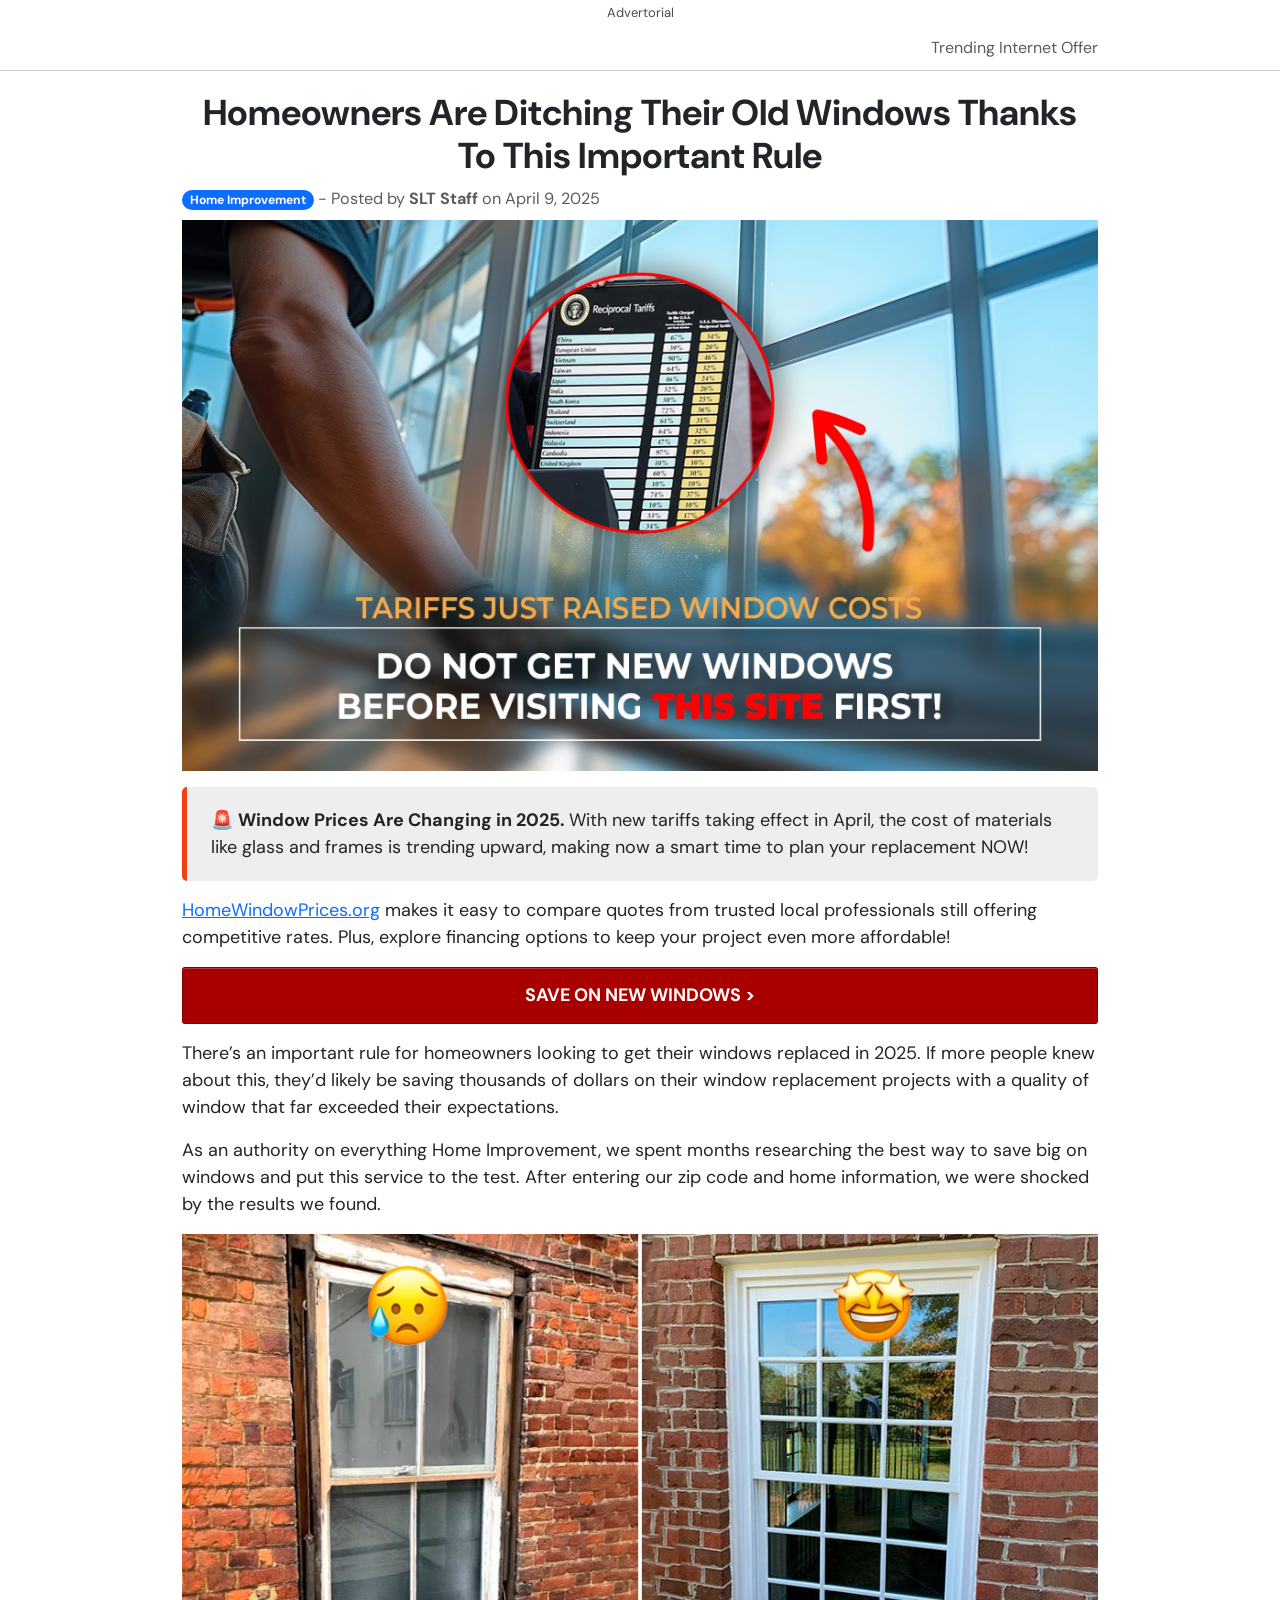
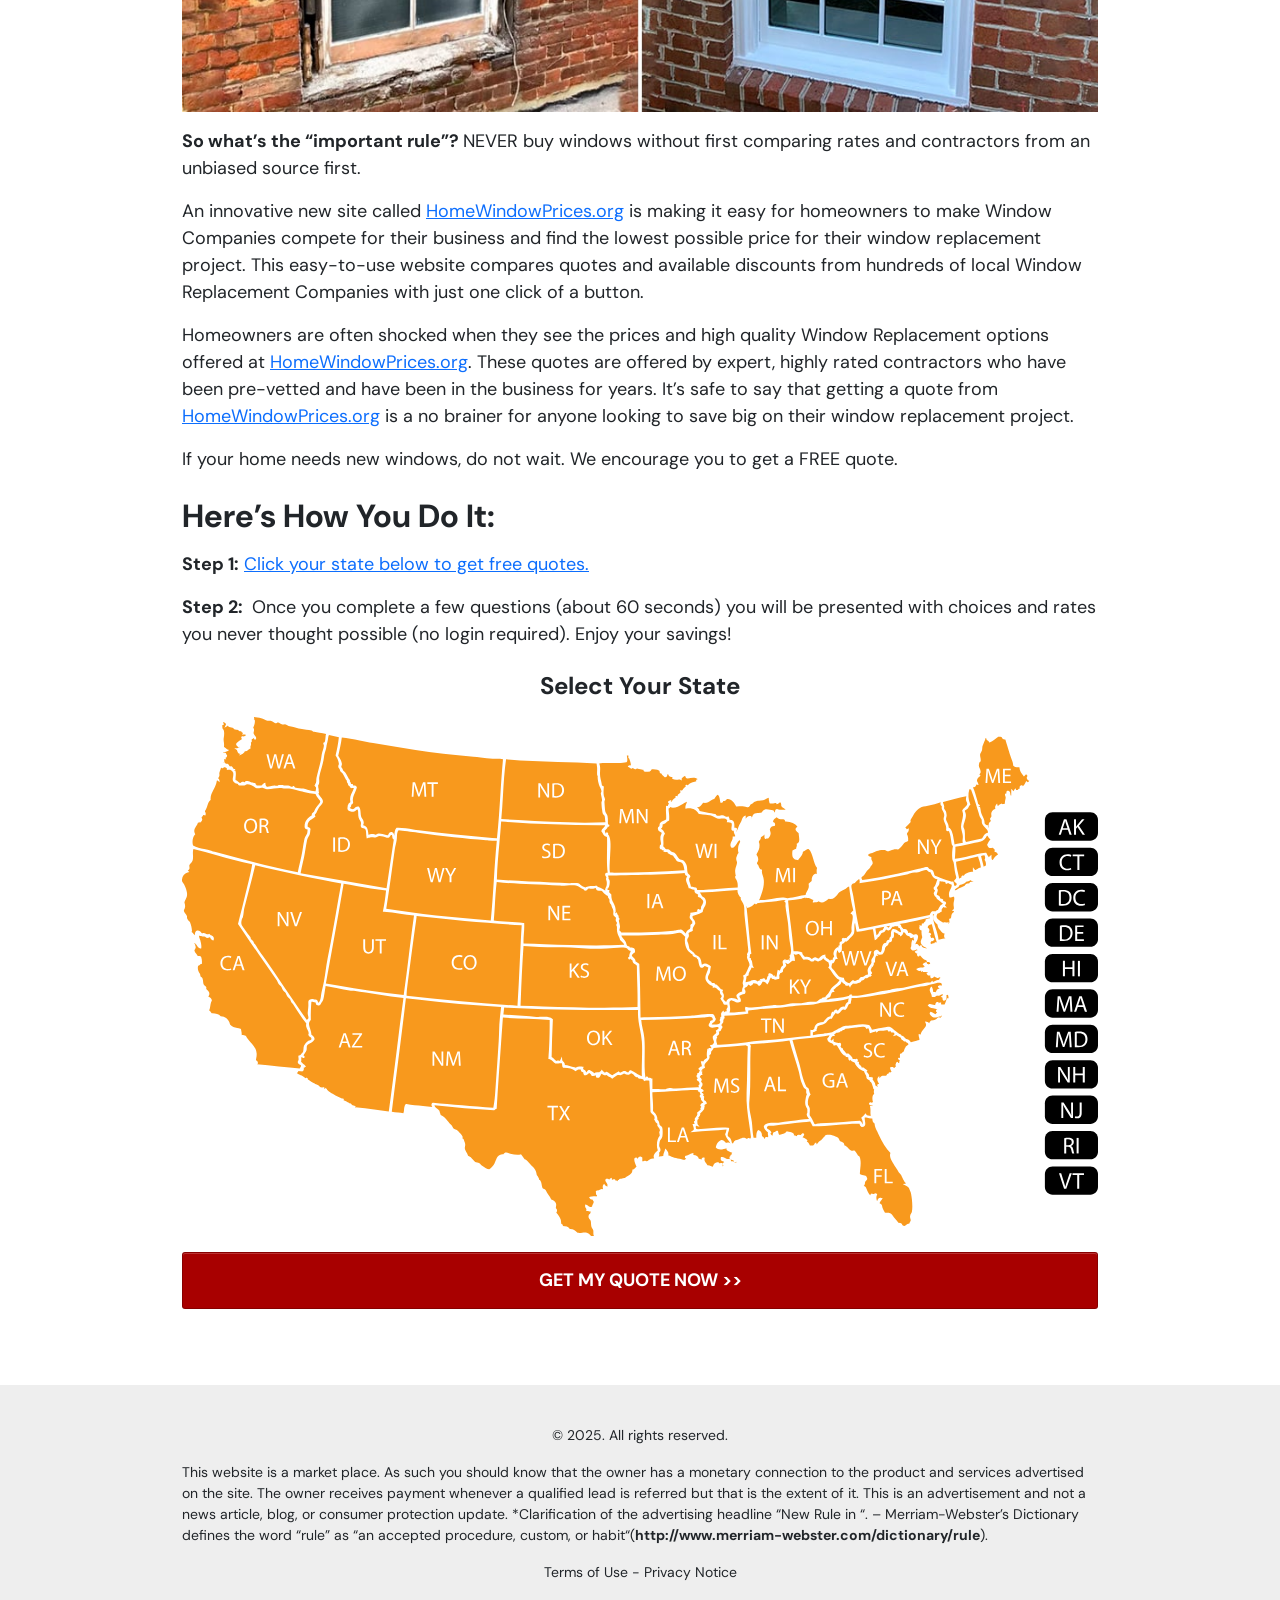
==== commit b8838e49: "Update index.html" ====
--- a/adv-windows/index.html
+++ b/adv-windows/index.html
@@ -5,15 +5,12 @@
 
 	<meta name="robots" content="noindex, nofollow">
 	<style>img:is([sizes="auto" i], [sizes^="auto," i]) { contain-intrinsic-size: 3000px 1500px }</style>
-	<meta http-equiv="delegate-ch" content="sec-ch-ua https://tracking.smartestlifestyletrends.com; sec-ch-ua-mobile https://tracking.smartestlifestyletrends.com; sec-ch-ua-arch https://tracking.smartestlifestyletrends.com; sec-ch-ua-model https://tracking.smartestlifestyletrends.com; sec-ch-ua-platform https://tracking.smartestlifestyletrends.com; sec-ch-ua-platform-version https://tracking.smartestlifestyletrends.com; sec-ch-ua-bitness https://tracking.smartestlifestyletrends.com; sec-ch-ua-full-version-list https://tracking.smartestlifestyletrends.com; sec-ch-ua-full-version https://tracking.smartestlifestyletrends.com"><link rel="preload" as="image" href="https://smartlifestyletrends.com/wp-content/uploads/2025/04/G1402-768x462.jpg"><link rel="preconnect" href="https://fonts.gstatic.com/" crossorigin=""><link rel="preconnect" href="https://fonts.googleapis.com/">
-	<!-- This site is optimized with the Yoast SEO plugin v22.5 - https://yoast.com/wordpress/plugins/seo/ -->
 	<title>Homeowners Are Ditching Their Old Windows Thanks To This Important Rule</title>
 	<meta property="og:locale" content="en_US">
 	<meta property="og:type" content="article">
-	<meta property="og:title" content="- Smart Lifestyle Trends">
-	<meta property="og:description" content="🚨 Window Prices Are Changing in 2025. With new tariffs taking effect in April, the cost of materials like glass and frames is trending upward, making now a smart time to plan your replacement NOW! HomeWindowPrices.org makes it easy to compare quotes from trusted local professionals still offering competitive rates. Plus, explore financing options to […]">
-	<meta property="og:url" content="https://smartlifestyletrends.com/lp/windowreplacement-tariff-lp1-2025/">
-	<meta property="og:site_name" content="Smart Lifestyle Trends">
+	<meta property="og:title" content="- ">
+	<meta property="og:description" content="🚨 Window Prices Are Changing in 2025.">
+	<meta property="og:site_name" content="">
 	<meta property="article:modified_time" content="2025-04-11T15:47:39+00:00">
 	<meta property="og:image" content="images/G1402.jpg">
 	<meta property="og:image:width" content="2000">
@@ -22,14 +19,9 @@
 	<meta name="twitter:card" content="summary_large_image">
 	<meta name="twitter:label1" content="Est. reading time">
 	<meta name="twitter:data1" content="2 minutes">
-	<script async="" src="js/obtp.js" type="text/javascript"></script><script type="text/javascript" async="" src="js/events.js"></script><script type="text/javascript" async="" src="js/events_1.js"></script><script type="application/ld+json" class="yoast-schema-graph">{"@context":"https://schema.org","@graph":[{"@type":"WebPage","@id":"https://smartlifestyletrends.com/lp/windowreplacement-tariff-lp1-2025/","url":"https://smartlifestyletrends.com/lp/windowreplacement-tariff-lp1-2025/","name":"- Smart Lifestyle Trends","isPartOf":{"@id":"https://smartlifestyletrends.com/#website"},"primaryImageOfPage":{"@id":"https://smartlifestyletrends.com/lp/windowreplacement-tariff-lp1-2025/#primaryimage"},"image":{"@id":"https://smartlifestyletrends.com/lp/windowreplacement-tariff-lp1-2025/#primaryimage"},"thumbnailUrl":"https://smartlifestyletrends.com/wp-content/uploads/2025/04/G1402.jpg","datePublished":"2025-04-09T21:30:58+00:00","dateModified":"2025-04-11T15:47:39+00:00","inLanguage":"en-US","potentialAction":[{"@type":"ReadAction","target":["https://smartlifestyletrends.com/lp/windowreplacement-tariff-lp1-2025/"]}]},{"@type":"ImageObject","inLanguage":"en-US","@id":"https://smartlifestyletrends.com/lp/windowreplacement-tariff-lp1-2025/#primaryimage","url":"https://smartlifestyletrends.com/wp-content/uploads/2025/04/G1402.jpg","contentUrl":"https://smartlifestyletrends.com/wp-content/uploads/2025/04/G1402.jpg","width":2000,"height":1203},{"@type":"WebSite","@id":"https://smartlifestyletrends.com/#website","url":"https://smartlifestyletrends.com/","name":"Smart Lifestyle Trends","description":"Insight that inspires.","potentialAction":[{"@type":"SearchAction","target":{"@type":"EntryPoint","urlTemplate":"https://smartlifestyletrends.com/?s={search_term_string}"},"query-input":"required name=search_term_string"}],"inLanguage":"en-US"}]}</script>
-	<!-- / Yoast SEO plugin. -->
-
-
-<link rel="dns-prefetch" href="//js.sentry-cdn.com">
-<link rel="dns-prefetch" href="//b-code.liadm.com">
-<link rel="alternate" type="application/rss+xml" title="Smart Lifestyle Trends » Feed" href="https://smartlifestyletrends.com/feed/">
-<link rel="alternate" type="application/rss+xml" title="Smart Lifestyle Trends » Comments Feed" href="https://smartlifestyletrends.com/comments/feed/">
+
+
+
 <script>
 window._wpemojiSettings = {"baseUrl":"https:\/\/s.w.org\/images\/core\/emoji\/15.0.3\/72x72\/","ext":".png","svgUrl":"https:\/\/s.w.org\/images\/core\/emoji\/15.0.3\/svg\/","svgExt":".svg","source":{"concatemoji":"https:\/\/smartlifestyletrends.com\/wp-includes\/js\/wp-emoji-release.min.js?ver=6.7.2"}};
 /*! This file is auto-generated */
@@ -250,15 +242,6 @@
 <script src="js/a-08if.min.js" id="attrakt-engine-template-1-js"></script>
 <link rel="https://api.w.org/" href="https://smartlifestyletrends.com/wp-json/"><link rel="alternate" title="JSON" type="application/json" href="https://smartlifestyletrends.com/wp-json/wp/v2/attrakt_engine/24997"><link rel="EditURI" type="application/rsd+xml" title="RSD" href="https://smartlifestyletrends.com/xmlrpc.php?rsd">
 <meta name="generator" content="WordPress 6.7.2">
-<link rel="shortlink" href="https://smartlifestyletrends.com/?p=24997">
-<link rel="alternate" title="oEmbed (JSON)" type="application/json+oembed" href="https://smartlifestyletrends.com/wp-json/oembed/1.0/embed?url=https%3A%2F%2Fsmartlifestyletrends.com%2Flp%2Fwindowreplacement-tariff-lp1-2025%2F">
-<link rel="alternate" title="oEmbed (XML)" type="text/xml+oembed" href="https://smartlifestyletrends.com/wp-json/oembed/1.0/embed?url=https%3A%2F%2Fsmartlifestyletrends.com%2Flp%2Fwindowreplacement-tariff-lp1-2025%2F&format=xml">
-<meta name="generator" content="Elementor 3.21.1; features: e_optimized_assets_loading, e_optimized_css_loading, e_font_icon_svg, additional_custom_breakpoints; settings: css_print_method-external, google_font-enabled, font_display-swap">
-<link rel="icon" href="images/cropped-android-chrome-192x192-1-32x32.png" sizes="32x32">
-<link rel="icon" href="images/cropped-android-chrome-192x192-1-192x192.png" sizes="192x192">
-<link rel="apple-touch-icon" href="images/cropped-android-chrome-192x192-1-180x180.png">
-<meta name="msapplication-TileImage" content="https://smartlifestyletrends.com/wp-content/uploads/2020/12/cropped-android-chrome-192x192-1-270x270.png">
-<link rel="preload" href="/wp-includes/js/wp-emoji-release.min.js?ver=6.7.2" as="script"><link rel="preload" href="/wp-includes/js/jquery/jquery.min.js?ver=3.7.1" as="script"><link rel="preload" href="/wp-includes/js/jquery/jquery-migrate.min.js?ver=3.4.1" as="script"><link rel="preload" href="/wp-content/plugins/vida-pages/includes/acf/assets/build/js/acf.min.js?ver=6.3.9" as="script"><link rel="preload" href="/wp-content/plugins/vida-pages/includes/blocks/carousel/assets/index.js?ver=53194d96a9290d1cd1fb" as="script"><link rel="preload" href="/wp-content/plugins/vida-pages/includes/blocks/header-banner/assets/index.js?ver=f903ba9d7fbd3db53b3b" as="script"><link rel="preload" href="/wp-content/plugins/vida-pages/includes/blocks/image-carousel/assets/index.js?ver=7d2e8a6da51d71072f1e" as="script"><link rel="preload" href="/wp-content/plugins/vida-pages/includes/blocks/modal/assets/index.js?ver=abdf57da7256c455a394" as="script"><link rel="preload" href="/wp-content/plugins/vida-pages/includes/blocks/state-image/assets/index.js?ver=cc10ece2186dc4252dc0" as="script"><link rel="preload" href="/wp-content/plugins/vida-pages/includes/blocks/sticky-banner/assets/index.js?ver=c95b72dece45097de85c" as="script"><link rel="preload" href="/wp-content/plugins/vida-pages/includes/blocks/tabs/assets/index.js?ver=3112caf64eae15f80015" as="script"><link rel="preload" href="/wp-content/plugins/vida-pages/includes/blocks/zipcode/assets/index.js?ver=13889766bca0caef6915" as="script"><link rel="preload" href="css/style.min.css" as="style"><link rel="preload" href="css/style.css" as="style"><link rel="preload" href="css/index_2.css" as="style"><link rel="preload" href="css/index.css" as="style"><link rel="preload" href="css/frontend-lite.min.css" as="style"><link rel="preload" href="css/index_1.css" as="style"><script src="js/wp-emoji-release.min.js" defer=""></script></head>
 
 <body class="attrakt_engine-template attrakt_engine-template-templates attrakt_engine-template-template-b attrakt_engine-template-index attrakt_engine-template-templatestemplate-bindex-php single single-attrakt_engine postid-24997 elementor-default elementor-kit-15595">
 	
@@ -266,7 +249,7 @@
 	<div class="container">
 		<div class="row align-items-center">
 			<div class="logo col-12 col-sm-6 text-center text-sm-start">
-									<img src="images/Logo-1x.png" alt="" class="logo__img">							</div>
+									<img src="" alt="" class="logo__img">							</div>
 			<div class="col-12 col-sm-6 text-center text-sm-end">
 								<span class="text-muted advertorial-disclaimer">Trending Internet Offer</span>
 							</div>
@@ -2057,7 +2040,7 @@
 <footer id="footer">
 	<div class="container">
 		<p class="text-center">
-			© Smart Lifestyle Trends 2025. All rights reserved.
+			©  2025. All rights reserved.
 		</p>
 					<p><span style="font-weight: 400">This website is a market place. As such you should know that the owner has a monetary connection to the product and services advertised on the site. The owner receives payment whenever a qualified lead is referred but that is the extent of it. This is an advertisement and not a news article, blog, or consumer protection update. *Clarification of the advertising headline “New Rule in “. – Merriam-Webster’s Dictionary defines the word “rule” as “</span><span style="font-weight: 400">an accepted procedure, custom, or habit</span><span style="font-weight: 400">“(</span><a href="http://www.merriam-webster.com/dictionary/rule"><b>http://www.merriam-webster.com/dictionary/rule</b></a><span style="font-weight: 400">).</span></p>
 				<p class="text-center">
@@ -2136,4 +2119,4 @@
 </script>
 
 
-</body></html>+</body></html>
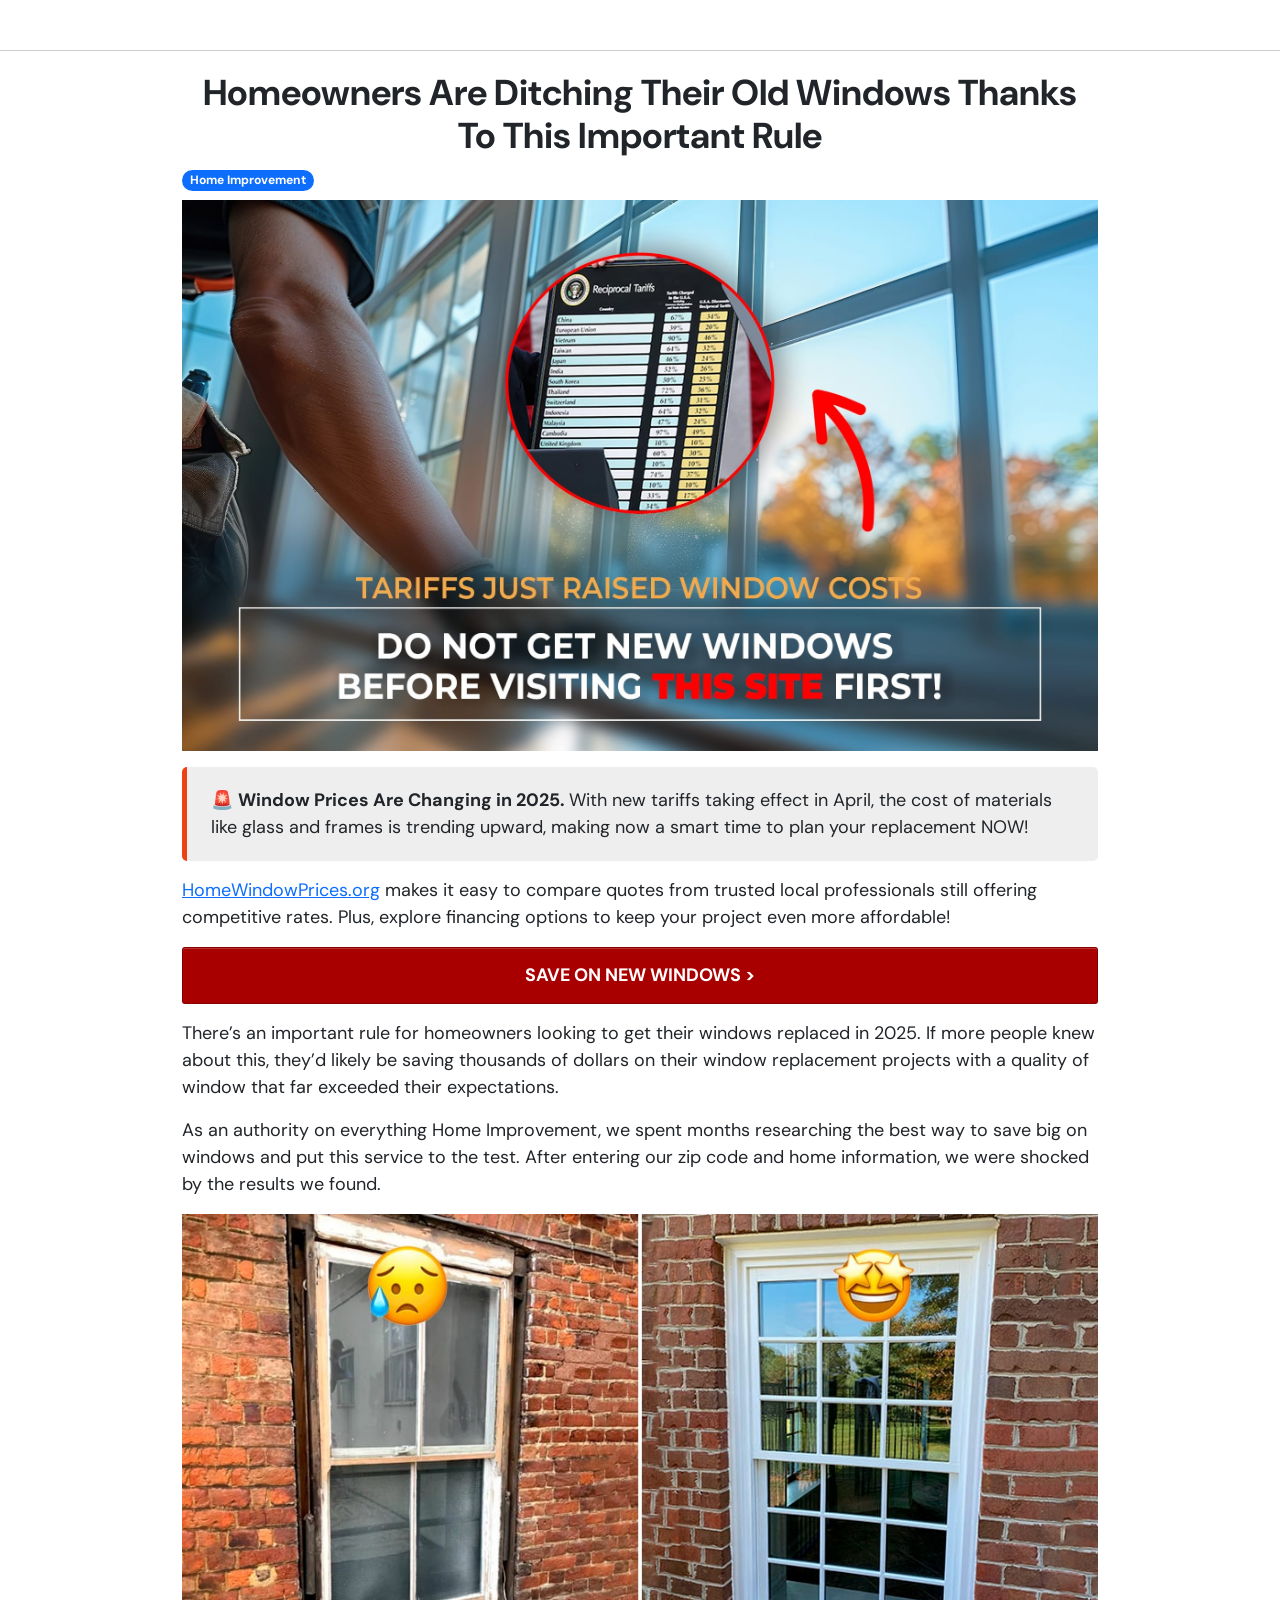
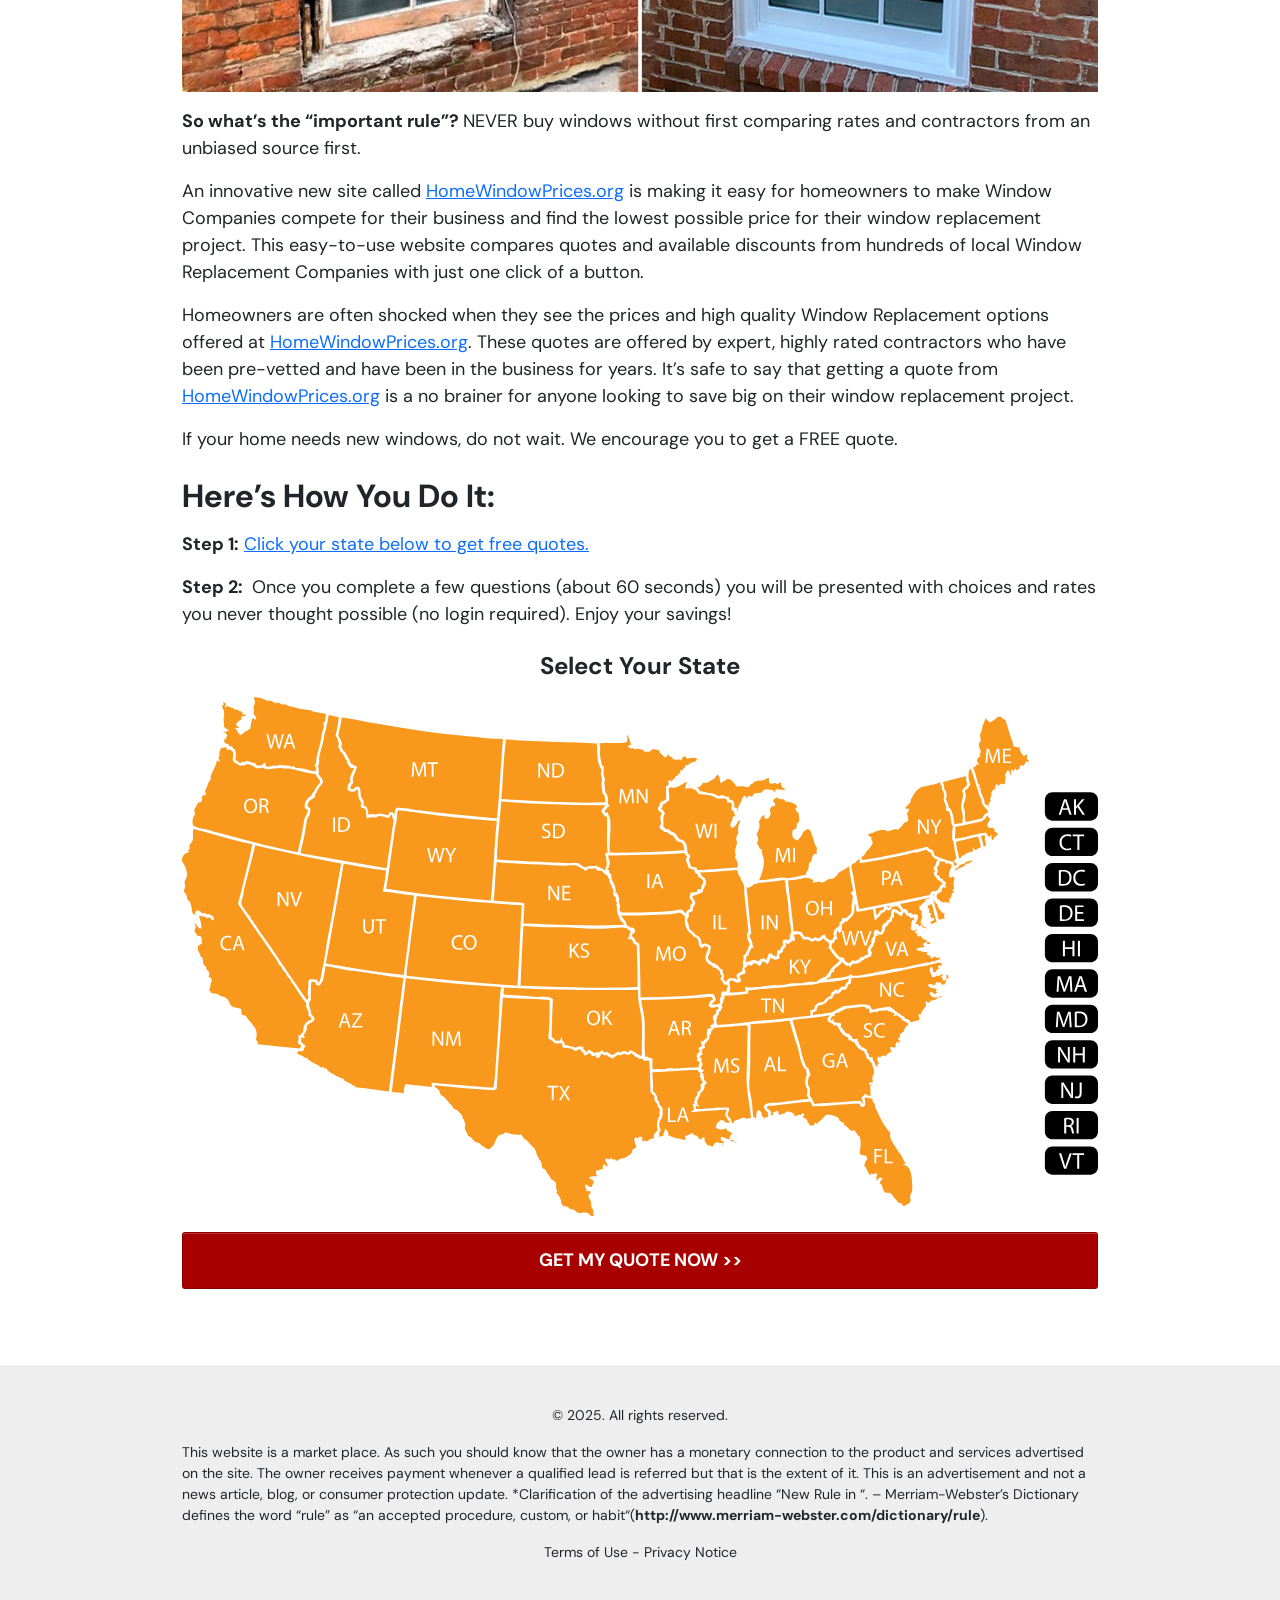
==== commit e7495afc: "Update index.html" ====
--- a/adv-windows/index.html
+++ b/adv-windows/index.html
@@ -251,7 +251,6 @@
 			<div class="logo col-12 col-sm-6 text-center text-sm-start">
 									<img src="" alt="" class="logo__img">							</div>
 			<div class="col-12 col-sm-6 text-center text-sm-end">
-								<span class="text-muted advertorial-disclaimer">Trending Internet Offer</span>
 							</div>
 		</div>
 	</div>
@@ -267,10 +266,8 @@
 					<p class="text-muted">
 						<small>
 															<span class="badge rounded-pill text-bg-primary">Home Improvement</span>
-								-
-														Posted by
-							<strong>SLT Staff</strong> on
-							<span class="post-date">April 9, 2025</span>
+								
+														
 						</small>
 					</p>
 												<a href="https://tracking.smartestlifestyletrends.com/click" target="_blank">
@@ -2024,7 +2021,6 @@
 
 		<div class="attrakt-block attrakt--header-banner" style="background-color: rgb(255,255,255); color: rgb(76,76,76);">
 			<div class="attrakt--header-banner__container" style="max-width: 991px;">
-			<p style="text-align: center">Advertorial</p>
 			</div>
 		</div>
 		
@@ -2060,63 +2056,7 @@
 				</div>
 				</div>
 				</div>
-		<script id="attrakt-engine-global-js-before">
-const googleTagManager = 'GTM-NK7259LM';
-const ceId = '6f671e24-74e9-4fe0-b347-083d9e80ed3b';
-const pushnamiUrl = 'https://api.pushnami.com/scripts/v1/pushnami-adv/5bdb7890ec8f593eef35b7dc';
-const clarityProjectId = 'q4rl92b8p4';
-const vidaPagesHandle = 'attrakt-engine';
-</script>
-<script src="js/index_8.js" id="attrakt-engine-global-js" data-wp-strategy="defer"></script>
-<script id="attrakt-engine-global-js-after">
-!function (w, d, t) {
-  w.TiktokAnalyticsObject=t;var ttq=w[t]=w[t]||[];ttq.methods=["page","track","identify","instances","debug","on","off","once","ready","alias","group","enableCookie","disableCookie"],ttq.setAndDefer=function(t,e){t[e]=function(){t.push([e].concat(Array.prototype.slice.call(arguments,0)))}};for(var i=0;i<ttq.methods.length;i++)ttq.setAndDefer(ttq,ttq.methods[i]);ttq.instance=function(t){for(var e=ttq._i[t]||[],n=0;n<ttq.methods.length;n++)ttq.setAndDefer(e,ttq.methods[n]);return e},ttq.load=function(e,n){var i="https://analytics.tiktok.com/i18n/pixel/events.js";ttq._i=ttq._i||{},ttq._i[e]=[],ttq._i[e]._u=i,ttq._t=ttq._t||{},ttq._t[e]=+new Date,ttq._o=ttq._o||{},ttq._o[e]=n||{};var o=document.createElement("script");o.type="text/javascript",o.async=!0,o.src=i+"?sdkid="+e+"&lib="+t;var a=document.getElementsByTagName("script")[0];a.parentNode.insertBefore(o,a)};
-
-  ttq.load('CJEEOG3C77U5E795MSL0');
-  ttq.page();
-}(window, document, 'ttq');
-!function (w, d, t) {
-  w.TiktokAnalyticsObject=t;var ttq=w[t]=w[t]||[];ttq.methods=["page","track","identify","instances","debug","on","off","once","ready","alias","group","enableCookie","disableCookie"],ttq.setAndDefer=function(t,e){t[e]=function(){t.push([e].concat(Array.prototype.slice.call(arguments,0)))}};for(var i=0;i<ttq.methods.length;i++)ttq.setAndDefer(ttq,ttq.methods[i]);ttq.instance=function(t){for(var e=ttq._i[t]||[],n=0;n<ttq.methods.length;n++)ttq.setAndDefer(e,ttq.methods[n]);return e},ttq.load=function(e,n){var i="https://analytics.tiktok.com/i18n/pixel/events.js";ttq._i=ttq._i||{},ttq._i[e]=[],ttq._i[e]._u=i,ttq._t=ttq._t||{},ttq._t[e]=+new Date,ttq._o=ttq._o||{},ttq._o[e]=n||{};var o=document.createElement("script");o.type="text/javascript",o.async=!0,o.src=i+"?sdkid="+e+"&lib="+t;var a=document.getElementsByTagName("script")[0];a.parentNode.insertBefore(o,a)};
-
-  ttq.load('CJEF2U3C77UDO396VCJ0');
-  ttq.page();
-}(window, document, 'ttq');
-/** DO NOT MODIFY THIS CODE**/
-  !function(_window, _document) {
-    var OB_ADV_ID = '00f37ca77bf923043a34edc13e45bf91c7';
-    if (_window.obApi) {
-      var toArray = function(object) {
-        return Object.prototype.toString.call(object) === '[object Array]' ? object : [object];
-      };
-      _window.obApi.marketerId = toArray(_window.obApi.marketerId).concat(toArray(OB_ADV_ID));
-      return;
-    }
-    var api = _window.obApi = function() {
-      api.dispatch ? api.dispatch.apply(api, arguments) : api.queue.push(arguments);
-    };
-    api.version = '1.1';
-    api.loaded = true;
-    api.marketerId = OB_ADV_ID;
-    api.queue = [];
-    var tag = _document.createElement('script');
-    tag.async = true;
-    tag.src = '//amplify.outbrain.com/cp/obtp.js';
-    tag.type = 'text/javascript';
-    var script = _document.getElementsByTagName('script')[0];
-    script.parentNode.insertBefore(tag, script);
-  }(window, document);
-  obApi('track', 'PAGE_VIEW');
-document.addEventListener("DOMContentLoaded", function() {
-  var links = document.querySelectorAll('a[href*="https://tracking.smartestlifestyletrends.com/click"]');
-  links.forEach(function(link) {
-    link.addEventListener('click', function(event) {
-      link.target = "_blank";
-      // Trigger Outbrain
-      obApi('track', 'WindowsClickToOffer');
-    });
-  });
-});
-</script>
+		
 
 
 </body></html>
